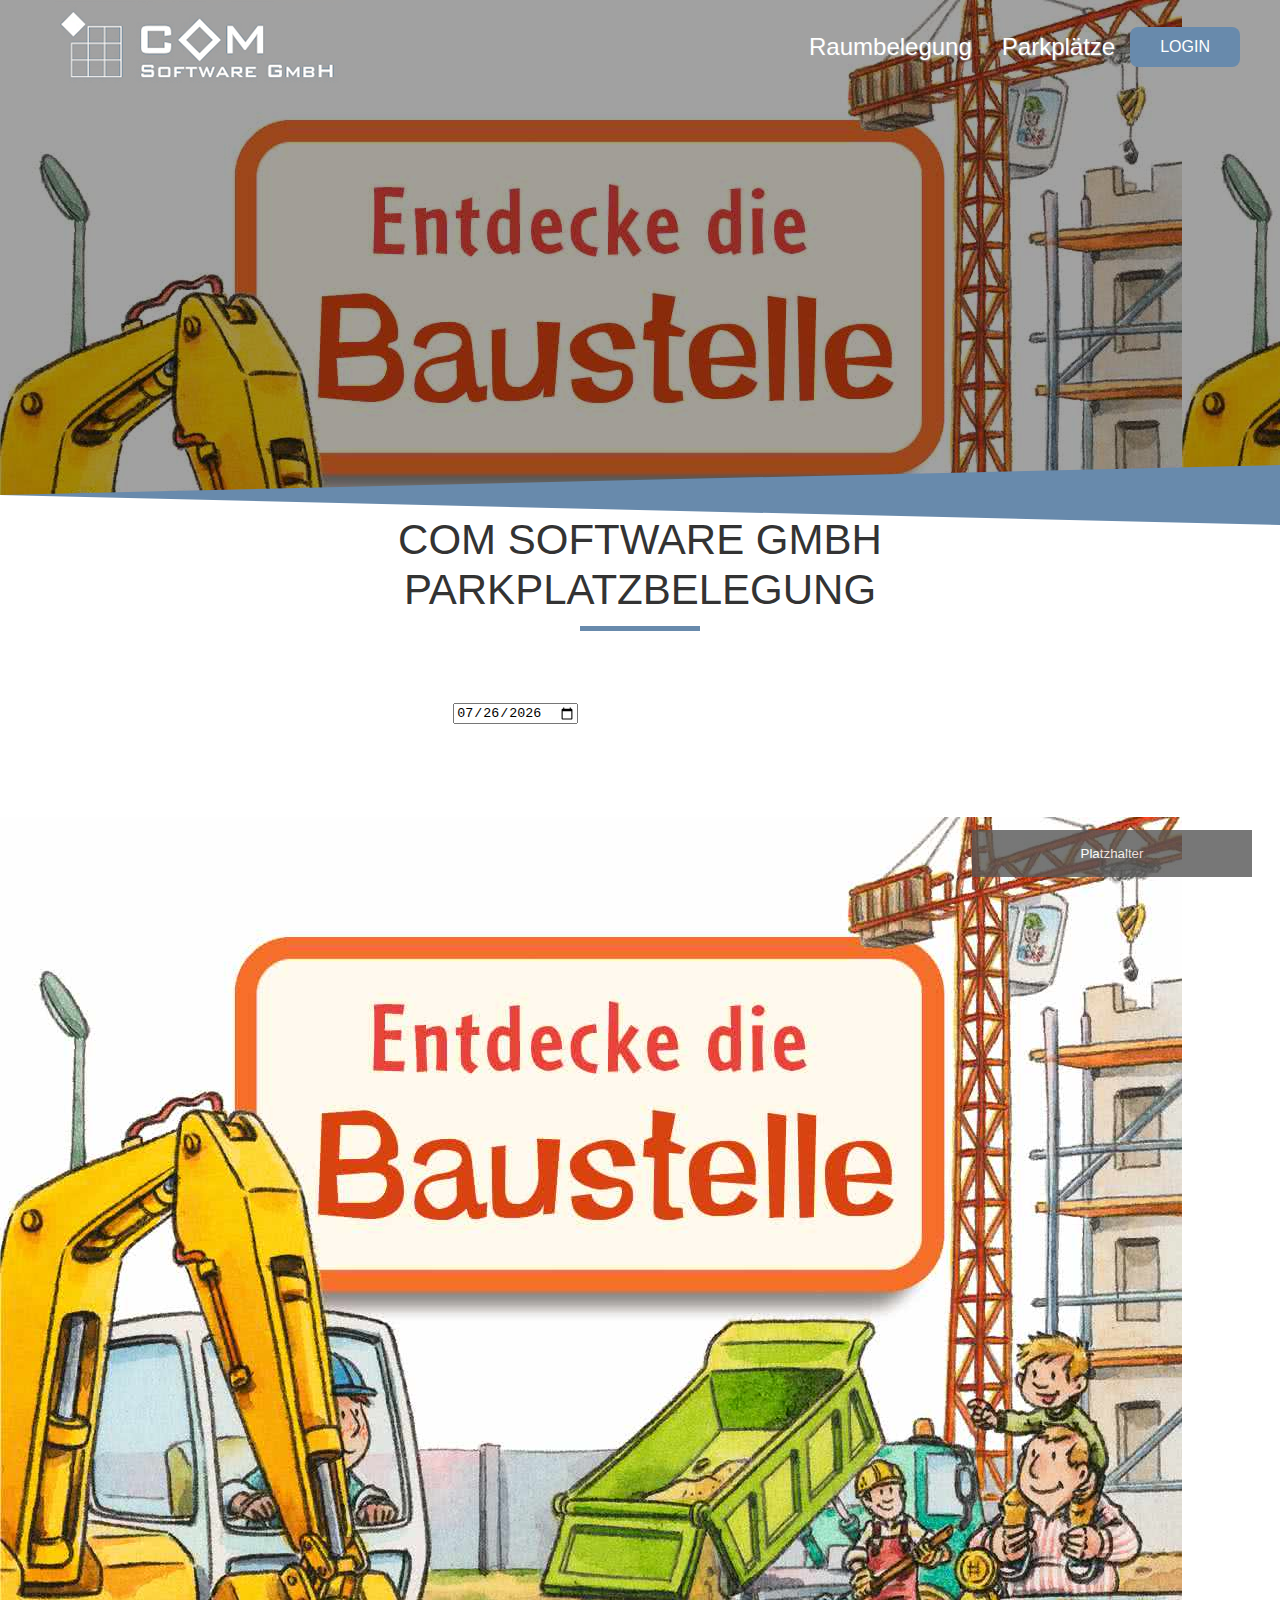
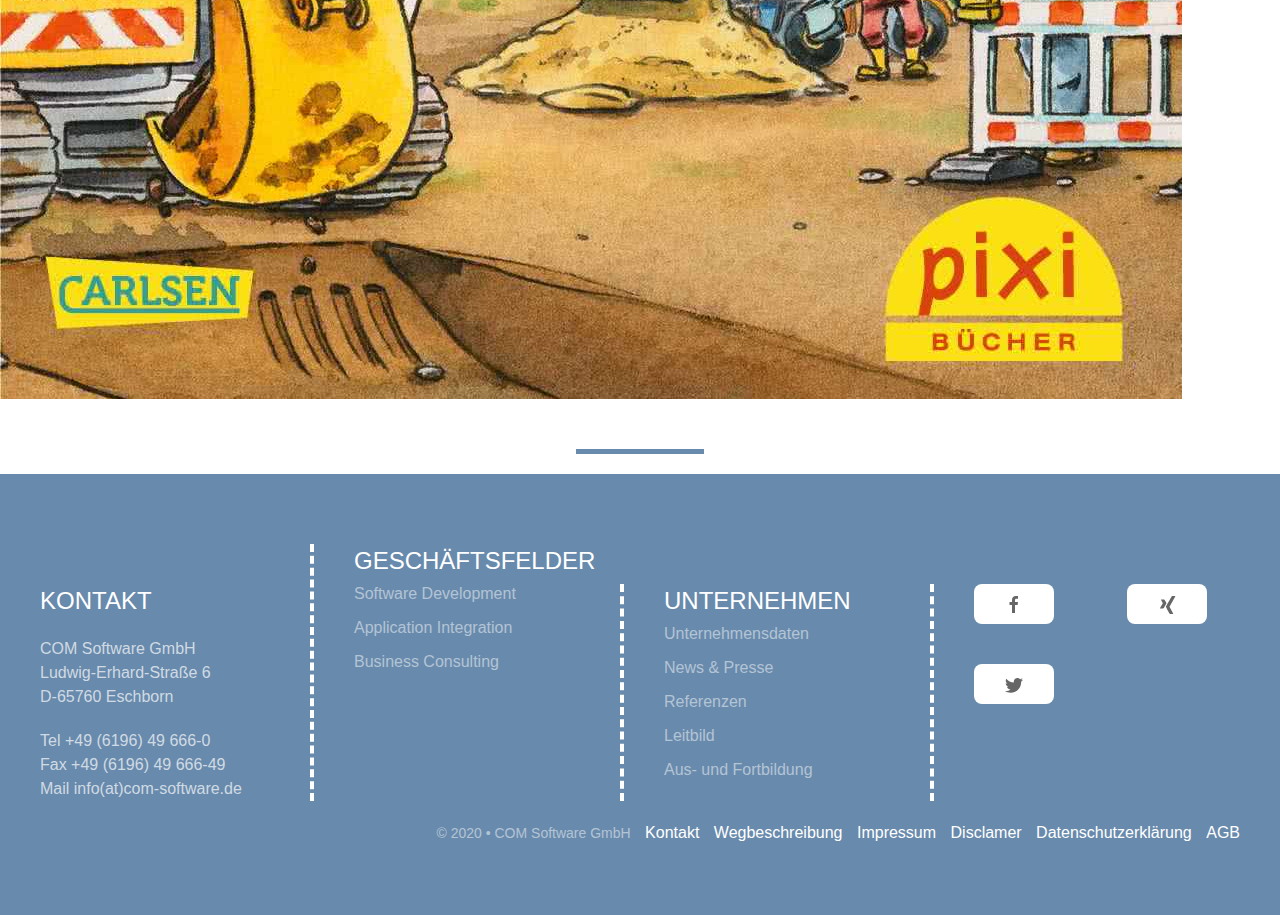
==== html/parkplatz.html @ 4ac0dc61 "Integration parkplatz.html + Baustelle Img" ====
<!doctype html>
<html lang="de">
    <head>

        <meta charset="utf-8">
        <meta http-equiv="content-type" content="text/html; charset=utf-8">
        <meta name="viewport" content="width=device-width, initial-scale=1.0">

        <!--<link rel="canonical" href="https://com-software.de/">-->

        <title>Raumbelegung COM Software</title>
        <link rel="stylesheet" href="../style.css">
        <link rel="stylesheet" href="../style2.css" as="style" onload="this.onload=null;this.rel='stylesheet'">
        <script  defer="" type="text/javascript" src="../javascript.js"> </script>
        <meta name="description" content="Text bei der Google Suche!">  <!--WICHTIG?!-->

        <link rel="preload" as="font" href="../Raumbelegung2.0/templates/fonts/montserrat-v14-latin-700.woff2" type="font/woff2" crossorigin="">
        <link rel="preload" as="font" href="../Raumbelegung2.0/templates/fonts/montserrat-v14-latin-regular.woff2" type="font/woff2" crossorigin="">

        <link rel="icon" type="image/svg+xml" href="favicon.svg" sizes="any">
        <link rel="apple-touch-icon" sizes="180x180" href="/apple-touch-icon.png">
        <link rel="icon" type="image/png" sizes="32x32" href="/favicon-32x32.png">
        <link rel="icon" type="image/png" sizes="16x16" href="/favicon-16x16.png">
        <link rel="manifest" href="/site.webmanifest">
        <link rel="mask-icon" href="/safari-pinned-tab.svg" color="#5bbad5">
        <meta name="msapplication-TileColor" content="#2d89ef">
        <meta name="theme-color" content="#ffffff">


    </head>

    <body>

        <style>header{background-image:url(../img/Baustelle.jpg);
            background-position:49,2% 34,5%
            }
            @media (max-width:992px){
                header{background-image:url(../img/helloquence-5fnmwej4taa-unsplash.2300x0-sp.jpg)}
            }
        </style>


        <header class="uk-background-blend-multiply">
            <div uk-sticky="show-on-up: true; animation: uk-animation-slide-top; sel-target: .uk-navbar-container; cls-active: uk-navbar-sticky; cls-inactive: uk-navbar-transparent uk-dark; top: 200; bottom: #sticky-dropbar" class="uk-sticky" style="">
                <nav id="navbar" class="uk-navbar-container uk-navbar-transparent uk-dark">
                    <div class="uk-container uk-container-expand">
                        <div uk-navbar="boundary-align: true; align: right; dropbar: true; dropbar-anchor: !.uk-navbar-container" class="uk-navbar">
                            <div class="uk-navbar-left">
                                <a href="" class="uk-navbar-item uk-logo">
                                    <img id="logo" src="../img/logo-com-software.png">
                                </a>
                            </div>
                                <div id="mainmenu" class="uk-navbar-right">
                                    <div class="uk-visible@m">
                                        <ul class="uk-navbar-nav">
                                            <li>
                                                <a href="../index.html" class="">Raumbelegung</a>
                                            </li>
                                            <li>
                                                <a href="" class="">Parkplätze</a>
                                            </li>
                                        </ul>
                                    </div>
                                        <a class="uk-button uk-button-primary uk-visible@m" href="https://com-software.de/kontakt/">Login</a>
                                </div>
                        </div>
                    </div>
                </nav>
                    <div class="uk-navbar-dropbar uk-navbar-dropbar-slide" style="height: 0px;"></div>
            </div>
                <div class="uk-sticky-placeholder" style="height: 120px; margin: 0px;" hidden=""></div>
        </header>
            <div id="headerborder"></div>

            <main id="main" class="uk-margin-large-bottom">
                <div class="uk-container uk-container-expand"></div>
                    <div class="uk-container uk-margin-small-top">
                        <h1 id="content-head" class="uk-margin-small-top uk-animation-fade">
                            COM Software GmbH
                            <br>Parkplatzbelegung
                        </h1>
                    </div>
                        <div id="content">
                            <div id="content-body">
                                <div class="uk-margin-top uk-container uk-container-expand">
                                    <div uk-grid="" uk-height-match="" class="uk-grid uk-grid-stack">
                                        <div class="uk-animation-slide-left uk-width-1-1 uk-width-1-3@m uk-first-column">
                                        </div>
                                        <div class="uk-animation-slide-right uk-width-1-1 uk-width-2-3@m uk-grid-margin uk-first-column" style="">
                                            <div class="uk-text-lead">
                                                <p id="Kalender"> 
                                                    <input type="date" name="date" id="date" value="">
                                                </p>
                                            </div>
                                        </div>
                                    </div>
                                </div>
                            </div>
                        </div>
            </main>
            <img src="../img/Baustelle.jpg">
            
            <h1 id="test"></h1> 

            <button class="open-button" onclick="openForm()">Platzhalter</button>

            <div class="form-popup" id="myForm">
                <form action="index.html" class="form-container">
                    <h2>Name eingeben!</h2>
    
                    <label for="name"><b>Name</b></label>
                    <input type="name" placeholder="Name eingeben" name="name" required>
    
                    <button type="submit" class="btn">Reservieren</button>
                    <button type="submit" class="btn cancel" onclick="closeForm()">Abbrechen</button>
                </form>
            </div>

        

        <footer class="uk-section uk-section-primary"><div id="footer" class="uk-container"><div uk-grid="" class="uk-grid uk-grid-stack"><div class="footermenu uk-width-1-2@s uk-width-1-4@m uk-text-center uk-text-left@m uk-first-column"><h3 class="uk-margin-remove">Geschäftsfelder </h3><ul class="uk-nav uk-nav-default"><li><a href="/geschaftsfelder/software-development/">Software Development</a></li><li><a href="/geschaftsfelder/application-integration/">Application Integration</a></li><li><a href="/geschaftsfelder/business-consulting/">Business Consulting</a></li></ul></div><div class="footermenu uk-width-1-2@s uk-width-1-4@m uk-text-center uk-text-left@m uk-grid-margin uk-first-column"><h3 class="uk-margin-remove">Unternehmen </h3><ul class="uk-nav uk-nav-default"><li><a href="/unternehmen/unternehmensdaten/">Unternehmensdaten</a></li><li><a href="/unternehmen/news-presse/">News &amp; Presse</a></li><li><a href="/referenzen/">Referenzen</a></li><li><a href="/unternehmen/leitbild/">Leitbild</a></li><li><a href="/unternehmen/aus-und-fortbildung/">Aus- und Fortbildung</a></li></ul></div><div class="footermenu uk-width-1-2@s uk-width-1-4@m uk-flex-last@m uk-text-center uk-text-left@m uk-grid-margin uk-first-column"><div uk-grid="" class="uk-child-width-1-2 uk-grid"><div class="text-center uk-first-column"><a href="https://www.facebook.com/COMSoftwareGmbH/" class="uk-button uk-button-default"><span uk-icon="icon: facebook" class="uk-icon"><svg width="20" height="20" viewBox="0 0 20 20" xmlns="http://www.w3.org/2000/svg" data-svg="facebook"><path d="M11,10h2.6l0.4-3H11V5.3c0-0.9,0.2-1.5,1.5-1.5H14V1.1c-0.3,0-1-0.1-2.1-0.1C9.6,1,8,2.4,8,5v2H5.5v3H8v8h3V10z"></path></svg></span></a></div><div class="text-center"><a href="https://www.xing.com/companies/comsoftwaregmbh" class="uk-button uk-button-default"><span uk-icon="icon: xing" class="uk-icon"><svg width="20" height="20" viewBox="0 0 20 20" xmlns="http://www.w3.org/2000/svg" data-svg="xing"><path d="M4.4,4.56 C4.24,4.56 4.11,4.61 4.05,4.72 C3.98,4.83 3.99,4.97 4.07,5.12 L5.82,8.16 L5.82,8.17 L3.06,13.04 C2.99,13.18 2.99,13.33 3.06,13.44 C3.12,13.55 3.24,13.62 3.4,13.62 L6,13.62 C6.39,13.62 6.57,13.36 6.71,13.12 C6.71,13.12 9.41,8.35 9.51,8.16 C9.49,8.14 7.72,5.04 7.72,5.04 C7.58,4.81 7.39,4.56 6.99,4.56 L4.4,4.56 L4.4,4.56 Z"></path><path d="M15.3,1 C14.91,1 14.74,1.25 14.6,1.5 C14.6,1.5 9.01,11.42 8.82,11.74 C8.83,11.76 12.51,18.51 12.51,18.51 C12.64,18.74 12.84,19 13.23,19 L15.82,19 C15.98,19 16.1,18.94 16.16,18.83 C16.23,18.72 16.23,18.57 16.16,18.43 L12.5,11.74 L12.5,11.72 L18.25,1.56 C18.32,1.42 18.32,1.27 18.25,1.16 C18.21,1.06 18.08,1 17.93,1 L15.3,1 L15.3,1 Z"></path></svg></span></a></div><div class="text-center uk-grid-margin uk-first-column"><a href="https://twitter.com/COMSoftwareGmbH" class="uk-button uk-button-default"><span uk-icon="icon: twitter" class="uk-icon"><svg width="20" height="20" viewBox="0 0 20 20" xmlns="http://www.w3.org/2000/svg" data-svg="twitter"><path d="M19,4.74 C18.339,5.029 17.626,5.229 16.881,5.32 C17.644,4.86 18.227,4.139 18.503,3.28 C17.79,3.7 17.001,4.009 16.159,4.17 C15.485,3.45 14.526,3 13.464,3 C11.423,3 9.771,4.66 9.771,6.7 C9.771,6.99 9.804,7.269 9.868,7.539 C6.795,7.38 4.076,5.919 2.254,3.679 C1.936,4.219 1.754,4.86 1.754,5.539 C1.754,6.82 2.405,7.95 3.397,8.61 C2.79,8.589 2.22,8.429 1.723,8.149 L1.723,8.189 C1.723,9.978 2.997,11.478 4.686,11.82 C4.376,11.899 4.049,11.939 3.713,11.939 C3.475,11.939 3.245,11.919 3.018,11.88 C3.49,13.349 4.852,14.419 6.469,14.449 C5.205,15.429 3.612,16.019 1.882,16.019 C1.583,16.019 1.29,16.009 1,15.969 C2.635,17.019 4.576,17.629 6.662,17.629 C13.454,17.629 17.17,12 17.17,7.129 C17.17,6.969 17.166,6.809 17.157,6.649 C17.879,6.129 18.504,5.478 19,4.74"></path></svg></span></a></div></div></div><div class="uk-width-1-2@s uk-width-1-4@m uk-flex-first@m uk-text-center uk-text-left@m uk-grid-margin uk-first-column"><h3 class="uk-margin-remove">Kontakt</h3><p>COM Software GmbH<br>Ludwig-Erhard-Straße 6<br>D-65760 Eschborn</p><p>Tel +49 (6196) 49 666-0<br>Fax +49 (6196) 49 666-49<br>Mail info(at)com-software.de</p></div></div><p class="uk-text-center uk-text-right@m"><small class="uk-text-small uk-text-muted">© 2020 • COM Software GmbH</small> <a href="https://com-software.de/kontakt/" class=" uk-margin-small-left">Kontakt</a> <a href="https://com-software.de/wegbeschreibung/" class=" uk-margin-small-left">Wegbeschreibung</a> <a href="https://com-software.de/impressum/" class=" uk-margin-small-left">Impressum</a> <a href="https://com-software.de/unternehmen/disclamer/" class=" uk-margin-small-left">Disclamer</a> <a href="https://com-software.de/unternehmen/datenschutz/" class=" uk-margin-small-left">Datenschutzerklärung</a> <a href="https://com-software.de/unternehmen/agb/" class=" uk-margin-small-left">AGB</a></p></div>

        </footer>


    </body>
</html>
---- style.css ----
/*Pop-Up-Feld*/

{box-sizing: border-box;
}

/* Button used to open the contact form - fixed at the bottom of the page */
.open-button {
	background-color: #555;
	color: white;
	padding: 16px 20px;
	border: none;
	cursor: pointer;
	opacity: 0.8;
	position: fixed;
	bottom: 23px;
	right: 28px;
	width: 280px;
}

/* The popup form - hidden by default */
.form-popup {
	display: none;
	position: fixed;
	bottom: 0;
	right: 15px;
	border: 3px solid #f1f1f1;
	z-index: 9;
}

/* Add styles to the form container */
.form-container {
	max-width: 300px;
	padding: 10px;
	background-color: white;
}

/* Full-width input fields */
.form-container input[type=text], .form-container input[type=name] {
	width: 90%;
	padding: 15px;
	margin: 5px 0 22px 0;
	border:none;
	background: #f1f1f1;
}

/* When the inputs get focus, do something */
.form-container input[type=text]:focus, .form-container input[type=name]:focus {
	background-color: #ddd;
	outline: none;
}

/* Set a style for the submit button */
.form-container .btn {
	background-color: #4CAF50;
	color: white;
	padding: 16px 20px;
	border: none;
	cursor: pointer;
	width: 100%;
	margin-bottom:10px;
	opacity: 0.8;
}

/* Add a red background color to the cancel button */
.form-container .cancel {
	background-color: red;
}

/* Add some hover effects to buttons */
.form-container .btn:hover, .open-button:hover {
	opacity: 1;
}

/*Lageplan Raumplanung*/
tr{
    table-layout: fixed; 
    width: 100%; 
    border-collapse: collapse;
    border: 2px solid black;
    
}

td {
    border: 2px solid black;
}

.links-list a { 
    background-color: rgb(67, 168, 207);
    color: white;
    text-decoration: none;
    padding: .1em 2.2em;
}

.links-list a:hover {
    background-color: rgb(173, 233, 252);
    color: black;
}
---- style2.css ----
html{font-family:-apple-system,BlinkMacSystemFont,"Segoe UI",Roboto,"Helvetica Neue",Arial,"Noto Sans",sans-serif,"Apple Color Emoji","Segoe UI Emoji","Segoe UI Symbol","Noto Color Emoji";font-size:16px;font-weight:normal;line-height:1.5;-webkit-text-size-adjust:100%;background:#fff;color:#666}body{margin:0}a:active,a:hover{outline:none}a,.uk-link{color:#1e87f0;text-decoration:none;cursor:pointer}a:hover,.uk-link:hover,.uk-link-toggle:hover .uk-link,.uk-link-toggle:focus .uk-link{color:#0f6ecd;text-decoration:underline}abbr[title]{text-decoration:underline dotted;-webkit-text-decoration-style:dotted}b,strong{font-weight:bolder}:not(pre)>code,:not(pre)>kbd,:not(pre)>samp{font-family:Consolas,monaco,monospace;font-size:0.875rem;color:#f0506e;white-space:nowrap}em{color:#f0506e}ins{background:#ffd;color:#666;text-decoration:none}mark{background:#ffd;color:#666}q{font-style:italic}small{font-size:80%}sub,sup{font-size:75%;line-height:0;position:relative;vertical-align:baseline}sup{top:-0.5em}sub{bottom:-0.25em}audio,canvas,iframe,img,svg,video{vertical-align:middle}canvas,img,video{max-width:100%;height:auto;box-sizing:border-box}@supports (display:block){svg{max-width:100%;height:auto;box-sizing:border-box}}svg:not(:root){overflow:hidden}img:not([src]){min-width:1px;visibility:hidden}iframe{border:0}p,ul,ol,dl,pre,address,fieldset,figure{margin:0 0 20px 0}*+p,*+ul,*+ol,*+dl,*+pre,*+address,*+fieldset,*+figure{margin-top:20px}h1,.uk-h1,h2,.uk-h2,h3,.uk-h3,h4,.uk-h4,h5,.uk-h5,h6,.uk-h6,.uk-heading-small,.uk-heading-medium,.uk-heading-large,.uk-heading-xlarge,.uk-heading-2xlarge{margin:0 0 20px 0;font-family:-apple-system,BlinkMacSystemFont,"Segoe UI",Roboto,"Helvetica Neue",Arial,"Noto Sans",sans-serif,"Apple Color Emoji","Segoe UI Emoji","Segoe UI Symbol","Noto Color Emoji";font-weight:normal;color:#333;text-transform:none}*+h1,*+.uk-h1,*+h2,*+.uk-h2,*+h3,*+.uk-h3,*+h4,*+.uk-h4,*+h5,*+.uk-h5,*+h6,*+.uk-h6,*+.uk-heading-small,*+.uk-heading-medium,*+.uk-heading-large,*+.uk-heading-xlarge,*+.uk-heading-2xlarge{margin-top:40px}h1,.uk-h1{font-size:2.23125rem;line-height:1.2}h2,.uk-h2{font-size:1.7rem;line-height:1.3}h3,.uk-h3{font-size:1.5rem;line-height:1.4}h4,.uk-h4{font-size:1.25rem;line-height:1.4}h5,.uk-h5{font-size:16px;line-height:1.4}h6,.uk-h6{font-size:0.875rem;line-height:1.4}@media (min-width:960px){h1,.uk-h1{font-size:2.625rem}h2,.uk-h2{font-size:2rem}}ul,ol{padding-left:30px}ul>li>ul,ul>li>ol,ol>li>ol,ol>li>ul{margin:0}dt{font-weight:bold}dd{margin-left:0}hr,.uk-hr{overflow:visible;text-align:inherit;margin:0 0 20px 0;border:0;border-top:1px solid #e5e5e5}*+hr,*+.uk-hr{margin-top:20px}address{font-style:normal}blockquote{margin:0 0 20px 0;font-size:1.25rem;line-height:1.5;font-style:italic}*+blockquote{margin-top:20px}blockquote p:last-of-type{margin-bottom:0}blockquote footer{margin-top:10px;font-size:0.875rem;line-height:1.5}pre{font:0.875rem / 1.5 Consolas,monaco,monospace;color:#666;-moz-tab-size:4;tab-size:4;overflow:auto}pre code{font-family:Consolas,monaco,monospace}::selection{background:#39f;color:#fff;text-shadow:none}details,main{display:block}summary{display:list-item}template{display:none}.uk-breakpoint-s::before{content:"640px"}.uk-breakpoint-m::before{content:"960px"}.uk-breakpoint-l::before{content:"1200px"}.uk-breakpoint-xl::before{content:"1600px"}:root{--uk-breakpoint-s:640px;--uk-breakpoint-m:960px;--uk-breakpoint-l:1200px;--uk-breakpoint-xl:1600px}a.uk-link-muted,.uk-link-muted a{color:#999}a.uk-link-muted:hover,.uk-link-muted a:hover,.uk-link-toggle:hover .uk-link-muted,.uk-link-toggle:focus .uk-link-muted{color:#666}a.uk-link-text,.uk-link-text a{color:inherit}a.uk-link-text:hover,.uk-link-text a:hover,.uk-link-toggle:hover .uk-link-text,.uk-link-toggle:focus .uk-link-text{color:#999}a.uk-link-heading,.uk-link-heading a{color:inherit}a.uk-link-heading:hover,.uk-link-heading a:hover,.uk-link-toggle:hover .uk-link-heading,.uk-link-toggle:focus .uk-link-heading{color:#688AAC;text-decoration:none}a.uk-link-reset,.uk-link-reset a{color:inherit!important;text-decoration:none!important}.uk-link-toggle{color:inherit!important;text-decoration:none!important}.uk-link-toggle:focus{outline:none}.uk-heading-small{font-size:2.6rem;line-height:1.2}.uk-heading-medium{font-size:2.8875rem;line-height:1.1}.uk-heading-large{font-size:3.4rem;line-height:1.1}.uk-heading-xlarge{font-size:4rem;line-height:1}.uk-heading-2xlarge{font-size:6rem;line-height:1}@media (min-width:960px){.uk-heading-small{font-size:3.25rem}.uk-heading-medium{font-size:3.5rem}.uk-heading-large{font-size:4rem}.uk-heading-xlarge{font-size:6rem}.uk-heading-2xlarge{font-size:8rem}}@media (min-width:1200px){.uk-heading-medium{font-size:4rem}.uk-heading-large{font-size:6rem}.uk-heading-xlarge{font-size:8rem}.uk-heading-2xlarge{font-size:11rem}}.uk-heading-divider{padding-bottom:calc(5px + 0.1em);border-bottom:calc(0.2px + 0.05em) solid #e5e5e5}.uk-heading-bullet{position:relative}.uk-heading-bullet::before{content:"";display:inline-block;position:relative;top:calc(-0.1 * 1em);vertical-align:middle;height:calc(4px + 0.7em);margin-right:calc(5px + 0.2em);border-left:calc(5px + 0.1em) solid #e5e5e5}.uk-heading-line{overflow:hidden}.uk-heading-line>*{display:inline-block;position:relative}.uk-heading-line>::before,.uk-heading-line>::after{content:"";position:absolute;top:calc(50% - (calc(0.2px + 0.05em) / 2));width:2000px;border-bottom:calc(0.2px + 0.05em) solid #e5e5e5}.uk-heading-line>::before{right:100%;margin-right:calc(5px + 0.3em)}.uk-heading-line>::after{left:100%;margin-left:calc(5px + 0.3em)}[class*='uk-divider']{border:none;margin-bottom:20px}*+[class*='uk-divider']{margin-top:20px}.uk-divider-icon{position:relative;height:20px;background-image:url("data:image/svg+xml;charset=UTF-8,%3Csvg%20width%3D%2220%22%20height%3D%2220%22%20viewBox%3D%220%200%2020%2020%22%20xmlns%3D%22http%3A%2F%2Fwww.w3.org%2F2000%2Fsvg%22%3E%0A%20%20%20%20%3Ccircle%20fill%3D%22none%22%20stroke%3D%22%23e5e5e5%22%20stroke-width%3D%222%22%20cx%3D%2210%22%20cy%3D%2210%22%20r%3D%227%22%20%2F%3E%0A%3C%2Fsvg%3E%0A");background-repeat:no-repeat;background-position:50% 50%}.uk-divider-icon::before,.uk-divider-icon::after{content:"";position:absolute;top:50%;max-width:calc(50% - (50px / 2));border-bottom:1px solid #e5e5e5}.uk-divider-icon::before{right:calc(50% + (50px / 2));width:100%}.uk-divider-icon::after{left:calc(50% + (50px / 2));width:100%}.uk-divider-small{line-height:0}.uk-divider-small::after{content:"";display:inline-block;width:100px;max-width:100%;border-top:1px solid #e5e5e5;vertical-align:top}.uk-divider-vertical{width:1px;height:100px;margin-left:auto;margin-right:auto;border-left:1px solid #e5e5e5}.uk-list{padding:0;list-style:none}.uk-list>*>:last-child{margin-bottom:0}.uk-list>:nth-child(n+2),.uk-list>*>ul{margin-top:10px}.uk-list-disc>*,.uk-list-circle>*,.uk-list-square>*,.uk-list-decimal>*,.uk-list-hyphen>*{padding-left:30px}.uk-list-decimal{counter-reset:decimal}.uk-list-decimal>*{counter-increment:decimal}[class*='uk-list']>::before{content:'';position:relative;left:-30px;width:30px;height:1.5em;margin-bottom:-1.5em;display:list-item;list-style-position:inside;text-align:right}.uk-list-disc>::before{list-style-type:disc}.uk-list-circle>::before{list-style-type:circle}.uk-list-square>::before{list-style-type:square}.uk-list-decimal>::before{content:counter(decimal,decimal) '\200A.\00A0'}.uk-list-hyphen>::before{content:'–\00A0\00A0'}.uk-list-muted>::before{color:#999!important}.uk-list-emphasis>::before{color:#333!important}.uk-list-primary>::before{color:#688AAC!important}.uk-list-secondary>::before{color:#222!important}.uk-list-bullet>*{padding-left:30px}.uk-list-bullet>::before{content:"";position:relative;left:-30px;width:30px;height:1.5em;margin-bottom:-1.5em;background-image:url("data:image/svg+xml;charset=UTF-8,%3Csvg%20width%3D%226%22%20height%3D%226%22%20viewBox%3D%220%200%206%206%22%20xmlns%3D%22http%3A%2F%2Fwww.w3.org%2F2000%2Fsvg%22%3E%0A%20%20%20%20%3Ccircle%20fill%3D%22%23666%22%20cx%3D%223%22%20cy%3D%223%22%20r%3D%223%22%20%2F%3E%0A%3C%2Fsvg%3E");background-repeat:no-repeat;background-position:50% 50%}.uk-list-divider>:nth-child(n+2){margin-top:10px;padding-top:10px;border-top:1px solid #e5e5e5}.uk-list-striped>*{padding:10px 10px}.uk-list-striped>:nth-of-type(odd){background:#f8f8f8}.uk-list-striped>:nth-child(n+2){margin-top:0}.uk-list-large>:nth-child(n+2),.uk-list-large>*>ul{margin-top:20px}.uk-list-collapse>:nth-child(n+2),.uk-list-collapse>*>ul{margin-top:0}.uk-list-large.uk-list-divider>:nth-child(n+2){margin-top:20px;padding-top:20px}.uk-list-collapse.uk-list-divider>:nth-child(n+2){margin-top:0;padding-top:0}.uk-list-large.uk-list-striped>*{padding:20px 10px}.uk-list-collapse.uk-list-striped>*{padding-top:0;padding-bottom:0}.uk-list-large.uk-list-striped>:nth-child(n+2),.uk-list-collapse.uk-list-striped>:nth-child(n+2){margin-top:0}.uk-description-list>dt{color:#333}.uk-description-list>dt:nth-child(n+2){margin-top:20px}.uk-description-list-divider>dt:nth-child(n+2){margin-top:20px;padding-top:20px;border-top:1px solid #e5e5e5}.uk-table{border-collapse:collapse;border-spacing:0;width:100%;margin-bottom:20px}*+.uk-table{margin-top:20px}.uk-table th{padding:16px 12px;text-align:left;vertical-align:bottom;font-size:16px;font-weight:bold;color:#666}.uk-table td{padding:16px 12px;vertical-align:top}.uk-table td>:last-child{margin-bottom:0}.uk-table tfoot{font-size:0.875rem}.uk-table caption{font-size:0.875rem;text-align:left;color:#999}.uk-table-middle,.uk-table-middle td{vertical-align:middle!important}.uk-table-divider>tr:not(:first-child),.uk-table-divider>:not(:first-child)>tr,.uk-table-divider>:first-child>tr:not(:first-child){border-top:1px solid #e5e5e5}.uk-table-striped>tr:nth-of-type(odd),.uk-table-striped tbody tr:nth-of-type(odd){background:#f8f8f8}.uk-table-hover>tr:hover,.uk-table-hover tbody tr:hover{background:#ffd}.uk-table>tr.uk-active,.uk-table tbody tr.uk-active{background:#ffd}.uk-table-small th,.uk-table-small td{padding:10px 12px}.uk-table-large th,.uk-table-large td{padding:22px 12px}.uk-table-justify th:first-child,.uk-table-justify td:first-child{padding-left:0}.uk-table-justify th:last-child,.uk-table-justify td:last-child{padding-right:0}.uk-table-shrink{width:1px}.uk-table-expand{min-width:150px}.uk-table-link{padding:0!important}.uk-table-link>a{display:block;padding:16px 12px}.uk-table-small .uk-table-link>a{padding:10px 12px}@media (max-width:959px){.uk-table-responsive,.uk-table-responsive tbody,.uk-table-responsive th,.uk-table-responsive td,.uk-table-responsive tr{display:block}.uk-table-responsive thead{display:none}.uk-table-responsive th,.uk-table-responsive td{width:auto!important;max-width:none!important;min-width:0!important;overflow:visible!important;white-space:normal!important}.uk-table-responsive th:not(:first-child):not(.uk-table-link),.uk-table-responsive td:not(:first-child):not(.uk-table-link),.uk-table-responsive .uk-table-link:not(:first-child)>a{padding-top:5px!important}.uk-table-responsive th:not(:last-child):not(.uk-table-link),.uk-table-responsive td:not(:last-child):not(.uk-table-link),.uk-table-responsive .uk-table-link:not(:last-child)>a{padding-bottom:5px!important}.uk-table-justify.uk-table-responsive th,.uk-table-justify.uk-table-responsive td{padding-left:0;padding-right:0}}.uk-icon{margin:0;border:none;border-radius:0;overflow:visible;font:inherit;color:inherit;text-transform:none;padding:0;background-color:transparent;display:inline-block;fill:currentcolor;line-height:0}button.uk-icon:not(:disabled){cursor:pointer}.uk-icon::-moz-focus-inner{border:0;padding:0}.uk-icon:not(.uk-preserve) [fill*='#']:not(.uk-preserve){fill:currentcolor}.uk-icon:not(.uk-preserve) [stroke*='#']:not(.uk-preserve){stroke:currentcolor}.uk-icon>*{transform:translate(0,0)}.uk-icon-image{width:20px;height:20px;background-position:50% 50%;background-repeat:no-repeat;background-size:contain;vertical-align:middle}.uk-icon-link{color:#999}.uk-icon-link:hover,.uk-icon-link:focus{color:#666;outline:none}.uk-icon-link:active,.uk-active>.uk-icon-link{color:#595959}.uk-icon-button{box-sizing:border-box;width:36px;height:36px;border-radius:500px;background:#f8f8f8;color:#999;vertical-align:middle;display:inline-flex;justify-content:center;align-items:center}.uk-icon-button:hover,.uk-icon-button:focus{background-color:#ebebeb;color:#666;outline:none}.uk-icon-button:active,.uk-active>.uk-icon-button{background-color:#dfdfdf;color:#666}.uk-range{box-sizing:border-box;margin:0;vertical-align:middle;max-width:100%;width:100%;-webkit-appearance:none;background:transparent;padding:0}.uk-range:focus{outline:none}.uk-range::-moz-focus-outer{border:none}.uk-range::-ms-track{height:15px;background:transparent;border-color:transparent;color:transparent}.uk-range:not(:disabled)::-webkit-slider-thumb{cursor:pointer}.uk-range:not(:disabled)::-moz-range-thumb{cursor:pointer}.uk-range:not(:disabled)::-ms-thumb{cursor:pointer}.uk-range::-webkit-slider-thumb{-webkit-appearance:none;margin-top:-7px;height:15px;width:15px;border-radius:500px;background:#666}.uk-range::-moz-range-thumb{border:none;height:15px;width:15px;border-radius:500px;background:#666}.uk-range::-ms-thumb{margin-top:0}.uk-range::-ms-thumb{border:none;height:15px;width:15px;border-radius:500px;background:#666}.uk-range::-ms-tooltip{display:none}.uk-range::-webkit-slider-runnable-track{height:3px;background:#ebebeb}.uk-range:focus::-webkit-slider-runnable-track,.uk-range:active::-webkit-slider-runnable-track{background:#d2d2d2}.uk-range::-moz-range-track{height:3px;background:#ebebeb}.uk-range:focus::-moz-range-track{background:#d2d2d2}.uk-range::-ms-fill-lower,.uk-range::-ms-fill-upper{height:3px;background:#ebebeb}.uk-range:focus::-ms-fill-lower,.uk-range:focus::-ms-fill-upper{background:#d2d2d2}.uk-input,.uk-select,.uk-textarea,.uk-radio,.uk-checkbox{box-sizing:border-box;margin:0;border-radius:0;font:inherit}.uk-input{overflow:visible}.uk-select{text-transform:none}.uk-select optgroup{font:inherit;font-weight:bold}.uk-textarea{overflow:auto}.uk-input[type="search"]::-webkit-search-cancel-button,.uk-input[type="search"]::-webkit-search-decoration{-webkit-appearance:none}.uk-input[type="number"]::-webkit-inner-spin-button,.uk-input[type="number"]::-webkit-outer-spin-button{height:auto}.uk-input::-moz-placeholder,.uk-textarea::-moz-placeholder{opacity:1}.uk-radio:not(:disabled),.uk-checkbox:not(:disabled){cursor:pointer}.uk-fieldset{border:none;margin:0;padding:0}.uk-input,.uk-textarea{-webkit-appearance:none}.uk-input,.uk-select,.uk-textarea{max-width:100%;width:100%;border:0 none;padding:0 10px;background:#f8f8f8;color:#666}.uk-input,.uk-select:not([multiple]):not([size]){height:40px;vertical-align:middle;display:inline-block}.uk-input:not(input),.uk-select:not(select){line-height:40px}.uk-select[multiple],.uk-select[size],.uk-textarea{padding-top:4px;padding-bottom:4px;vertical-align:top}.uk-input:focus,.uk-select:focus,.uk-textarea:focus{outline:none;background-color:#f8f8f8;color:#666}.uk-input:disabled,.uk-select:disabled,.uk-textarea:disabled{background-color:#f8f8f8;color:#999}.uk-input::-ms-input-placeholder{color:#999!important}.uk-input::placeholder{color:#999}.uk-textarea::-ms-input-placeholder{color:#999!important}.uk-textarea::placeholder{color:#999}.uk-form-small{font-size:0.875rem}.uk-form-small:not(textarea):not([multiple]):not([size]){height:30px;padding-left:8px;padding-right:8px}.uk-form-small:not(select):not(input):not(textarea){line-height:30px}.uk-form-large{font-size:1.25rem}.uk-form-large:not(textarea):not([multiple]):not([size]){height:55px;padding-left:12px;padding-right:12px}.uk-form-large:not(select):not(input):not(textarea){line-height:55px}.uk-form-danger,.uk-form-danger:focus{color:#f0506e}.uk-form-success,.uk-form-success:focus{color:#32d296}.uk-form-blank{background:none}input.uk-form-width-xsmall{width:50px}select.uk-form-width-xsmall{width:75px}.uk-form-width-small{width:130px}.uk-form-width-medium{width:200px}.uk-form-width-large{width:500px}.uk-select:not([multiple]):not([size]){-webkit-appearance:none;-moz-appearance:none;padding-right:20px;background-image:url("data:image/svg+xml;charset=UTF-8,%3Csvg%20width%3D%2224%22%20height%3D%2216%22%20viewBox%3D%220%200%2024%2016%22%20xmlns%3D%22http%3A%2F%2Fwww.w3.org%2F2000%2Fsvg%22%3E%0A%20%20%20%20%3Cpolygon%20fill%3D%22%23666%22%20points%3D%2212%201%209%206%2015%206%22%20%2F%3E%0A%20%20%20%20%3Cpolygon%20fill%3D%22%23666%22%20points%3D%2212%2013%209%208%2015%208%22%20%2F%3E%0A%3C%2Fsvg%3E%0A");background-repeat:no-repeat;background-position:100% 50%}.uk-select:not([multiple]):not([size])::-ms-expand{display:none}.uk-select:not([multiple]):not([size]) option{color:#444}.uk-select:not([multiple]):not([size]):disabled{background-image:url("data:image/svg+xml;charset=UTF-8,%3Csvg%20width%3D%2224%22%20height%3D%2216%22%20viewBox%3D%220%200%2024%2016%22%20xmlns%3D%22http%3A%2F%2Fwww.w3.org%2F2000%2Fsvg%22%3E%0A%20%20%20%20%3Cpolygon%20fill%3D%22%23999%22%20points%3D%2212%201%209%206%2015%206%22%20%2F%3E%0A%20%20%20%20%3Cpolygon%20fill%3D%22%23999%22%20points%3D%2212%2013%209%208%2015%208%22%20%2F%3E%0A%3C%2Fsvg%3E%0A")}.uk-input[list]{padding-right:20px;background-repeat:no-repeat;background-position:100% 50%}.uk-input[list]:hover,.uk-input[list]:focus{background-image:url("data:image/svg+xml;charset=UTF-8,%3Csvg%20width%3D%2224%22%20height%3D%2216%22%20viewBox%3D%220%200%2024%2016%22%20xmlns%3D%22http%3A%2F%2Fwww.w3.org%2F2000%2Fsvg%22%3E%0A%20%20%20%20%3Cpolygon%20fill%3D%22%23666%22%20points%3D%2212%2012%208%206%2016%206%22%20%2F%3E%0A%3C%2Fsvg%3E%0A")}.uk-input[list]::-webkit-calendar-picker-indicator{display:none}.uk-radio,.uk-checkbox{display:inline-block;height:16px;width:16px;overflow:hidden;margin-top:-4px;vertical-align:middle;-webkit-appearance:none;-moz-appearance:none;background-color:#ebebeb;background-repeat:no-repeat;background-position:50% 50%}.uk-radio{border-radius:50%}.uk-radio:focus,.uk-checkbox:focus{outline:none}.uk-radio:checked,.uk-checkbox:checked,.uk-checkbox:indeterminate{background-color:#688AAC}.uk-radio:checked:focus,.uk-checkbox:checked:focus,.uk-checkbox:indeterminate:focus{background-color:#507191}.uk-radio:checked{background-image:url("data:image/svg+xml;charset=UTF-8,%3Csvg%20width%3D%2216%22%20height%3D%2216%22%20viewBox%3D%220%200%2016%2016%22%20xmlns%3D%22http%3A%2F%2Fwww.w3.org%2F2000%2Fsvg%22%3E%0A%20%20%20%20%3Ccircle%20fill%3D%22white%22%20cx%3D%228%22%20cy%3D%228%22%20r%3D%222%22%20%2F%3E%0A%3C%2Fsvg%3E")}.uk-checkbox:checked{background-image:url("data:image/svg+xml;charset=UTF-8,%3Csvg%20width%3D%2214%22%20height%3D%2211%22%20viewBox%3D%220%200%2014%2011%22%20xmlns%3D%22http%3A%2F%2Fwww.w3.org%2F2000%2Fsvg%22%3E%0A%20%20%20%20%3Cpolygon%20fill%3D%22white%22%20points%3D%2212%201%205%207.5%202%205%201%205.5%205%2010%2013%201.5%22%20%2F%3E%0A%3C%2Fsvg%3E%0A")}.uk-checkbox:indeterminate{background-image:url("data:image/svg+xml;charset=UTF-8,%3Csvg%20width%3D%2216%22%20height%3D%2216%22%20viewBox%3D%220%200%2016%2016%22%20xmlns%3D%22http%3A%2F%2Fwww.w3.org%2F2000%2Fsvg%22%3E%0A%20%20%20%20%3Crect%20fill%3D%22white%22%20x%3D%223%22%20y%3D%228%22%20width%3D%2210%22%20height%3D%221%22%20%2F%3E%0A%3C%2Fsvg%3E")}.uk-radio:disabled,.uk-checkbox:disabled{background-color:#f8f8f8}.uk-radio:disabled:checked{background-image:url("data:image/svg+xml;charset=UTF-8,%3Csvg%20width%3D%2216%22%20height%3D%2216%22%20viewBox%3D%220%200%2016%2016%22%20xmlns%3D%22http%3A%2F%2Fwww.w3.org%2F2000%2Fsvg%22%3E%0A%20%20%20%20%3Ccircle%20fill%3D%22%23999%22%20cx%3D%228%22%20cy%3D%228%22%20r%3D%222%22%20%2F%3E%0A%3C%2Fsvg%3E")}.uk-checkbox:disabled:checked{background-image:url("data:image/svg+xml;charset=UTF-8,%3Csvg%20width%3D%2214%22%20height%3D%2211%22%20viewBox%3D%220%200%2014%2011%22%20xmlns%3D%22http%3A%2F%2Fwww.w3.org%2F2000%2Fsvg%22%3E%0A%20%20%20%20%3Cpolygon%20fill%3D%22%23999%22%20points%3D%2212%201%205%207.5%202%205%201%205.5%205%2010%2013%201.5%22%20%2F%3E%0A%3C%2Fsvg%3E%0A")}.uk-checkbox:disabled:indeterminate{background-image:url("data:image/svg+xml;charset=UTF-8,%3Csvg%20width%3D%2216%22%20height%3D%2216%22%20viewBox%3D%220%200%2016%2016%22%20xmlns%3D%22http%3A%2F%2Fwww.w3.org%2F2000%2Fsvg%22%3E%0A%20%20%20%20%3Crect%20fill%3D%22%23999%22%20x%3D%223%22%20y%3D%228%22%20width%3D%2210%22%20height%3D%221%22%20%2F%3E%0A%3C%2Fsvg%3E")}.uk-legend{width:100%;color:inherit;padding:0;font-size:1.5rem;line-height:1.4}.uk-form-custom{display:inline-block;position:relative;max-width:100%;vertical-align:middle}.uk-form-custom select,.uk-form-custom input[type="file"]{position:absolute;top:0;z-index:1;width:100%;height:100%;left:0;-webkit-appearance:none;opacity:0;cursor:pointer}.uk-form-custom input[type="file"]{font-size:500px;overflow:hidden}.uk-form-stacked .uk-form-label{display:block;margin-bottom:10px}@media (max-width:959px){.uk-form-horizontal .uk-form-label{display:block;margin-bottom:10px}}@media (min-width:960px){.uk-form-horizontal .uk-form-label{width:200px;margin-top:7px;float:left}.uk-form-horizontal .uk-form-controls{margin-left:215px}.uk-form-horizontal .uk-form-controls-text{padding-top:7px}}.uk-form-icon{position:absolute;top:0;bottom:0;left:0;width:40px;display:inline-flex;justify-content:center;align-items:center;color:#999}.uk-form-icon:hover{color:#666}.uk-form-icon:not(a):not(button):not(input){pointer-events:none}.uk-form-icon:not(.uk-form-icon-flip)~.uk-input{padding-left:40px!important}.uk-form-icon-flip{right:0;left:auto}.uk-form-icon-flip~.uk-input{padding-right:40px!important}.uk-button{margin:0;border:none;overflow:visible;font:inherit;color:inherit;text-transform:none;-webkit-appearance:none;border-radius:0;display:inline-block;box-sizing:border-box;padding:0 30px;vertical-align:middle;font-size:16px;line-height:40px;text-align:center;text-decoration:none}.uk-button:not(:disabled){cursor:pointer}.uk-button::-moz-focus-inner{border:0;padding:0}.uk-button:hover{text-decoration:none}.uk-button:focus{outline:none}.uk-button-default{background-color:#f8f8f8;color:#333}.uk-button-default:hover,.uk-button-default:focus{background-color:#ebebeb;color:#333}.uk-button-default:active,.uk-button-default.uk-active{background-color:#dfdfdf;color:#333}.uk-button-primary{background-color:#688AAC;color:#fff}.uk-button-primary:hover,.uk-button-primary:focus{background-color:#597da2;color:#fff}.uk-button-primary:active,.uk-button-primary.uk-active{background-color:#507191;color:#fff}.uk-button-secondary{background-color:#222;color:#fff}.uk-button-secondary:hover,.uk-button-secondary:focus{background-color:#151515;color:#fff}.uk-button-secondary:active,.uk-button-secondary.uk-active{background-color:#090909;color:#fff}.uk-button-danger{background-color:#f0506e;color:#fff}.uk-button-danger:hover,.uk-button-danger:focus{background-color:#ee395b;color:#fff}.uk-button-danger:active,.uk-button-danger.uk-active{background-color:#ec2147;color:#fff}.uk-button-default:disabled,.uk-button-primary:disabled,.uk-button-secondary:disabled,.uk-button-danger:disabled{background-color:#f8f8f8;color:#999}.uk-button-small{padding:0 15px;line-height:30px;font-size:0.875rem}.uk-button-large{padding:0 40px;line-height:55px;font-size:1.25rem}.uk-button-text{padding:0;line-height:1.5;background:none;color:#999}.uk-button-text:hover,.uk-button-text:focus{color:#666}.uk-button-text:disabled{color:#999}.uk-button-link{padding:0;line-height:1.5;background:none;color:#1e87f0}.uk-button-link:hover,.uk-button-link:focus{color:#0f6ecd;text-decoration:underline}.uk-button-link:disabled{color:#999;text-decoration:none}.uk-button-group{display:inline-flex;vertical-align:middle;position:relative}.uk-progress{vertical-align:baseline;-webkit-appearance:none;-moz-appearance:none;display:block;width:100%;border:0;background-color:#f8f8f8;margin-bottom:20px;height:15px}*+.uk-progress{margin-top:20px}.uk-progress:indeterminate{color:transparent}.uk-progress::-webkit-progress-bar{background-color:#f8f8f8}.uk-progress:indeterminate::-moz-progress-bar{width:0}.uk-progress::-webkit-progress-value{background-color:#688AAC;transition:width 0.6s ease}.uk-progress::-moz-progress-bar{background-color:#688AAC}.uk-progress::-ms-fill{background-color:#688AAC;transition:width 0.6s ease;border:0}.uk-section{display:flow-root;box-sizing:border-box;padding-top:40px;padding-bottom:40px}@media (min-width:960px){.uk-section{padding-top:70px;padding-bottom:70px}}.uk-section>:last-child{margin-bottom:0}.uk-section-xsmall{padding-top:20px;padding-bottom:20px}.uk-section-small{padding-top:40px;padding-bottom:40px}.uk-section-large{padding-top:70px;padding-bottom:70px}@media (min-width:960px){.uk-section-large{padding-top:140px;padding-bottom:140px}}.uk-section-xlarge{padding-top:140px;padding-bottom:140px}@media (min-width:960px){.uk-section-xlarge{padding-top:210px;padding-bottom:210px}}.uk-section-default{background:#fff}.uk-section-muted{background:#f8f8f8}.uk-section-primary{background:#688AAC}.uk-section-secondary{background:#222}.uk-container{display:flow-root;box-sizing:content-box;max-width:1200px;margin-left:auto;margin-right:auto;padding-left:15px;padding-right:15px}@media (min-width:640px){.uk-container{padding-left:30px;padding-right:30px}}@media (min-width:960px){.uk-container{padding-left:40px;padding-right:40px}}.uk-container>:last-child{margin-bottom:0}.uk-container .uk-container{padding-left:0;padding-right:0}.uk-container-xsmall{max-width:750px}.uk-container-small{max-width:900px}.uk-container-large{max-width:1400px}.uk-container-xlarge{max-width:1600px}.uk-container-expand{max-width:none}.uk-container-expand-left{margin-left:0}.uk-container-expand-right{margin-right:0}@media (min-width:640px){.uk-container-expand-left.uk-container-xsmall,.uk-container-expand-right.uk-container-xsmall{max-width:calc(50% + (750px / 2) - 30px)}.uk-container-expand-left.uk-container-small,.uk-container-expand-right.uk-container-small{max-width:calc(50% + (900px / 2) - 30px)}}@media (min-width:960px){.uk-container-expand-left,.uk-container-expand-right{max-width:calc(50% + (1200px / 2) - 40px)}.uk-container-expand-left.uk-container-xsmall,.uk-container-expand-right.uk-container-xsmall{max-width:calc(50% + (750px / 2) - 40px)}.uk-container-expand-left.uk-container-small,.uk-container-expand-right.uk-container-small{max-width:calc(50% + (900px / 2) - 40px)}.uk-container-expand-left.uk-container-large,.uk-container-expand-right.uk-container-large{max-width:calc(50% + (1400px / 2) - 40px)}.uk-container-expand-left.uk-container-xlarge,.uk-container-expand-right.uk-container-xlarge{max-width:calc(50% + (1600px / 2) - 40px)}}.uk-container-item-padding-remove-left,.uk-container-item-padding-remove-right{width:calc(100% + 15px)}.uk-container-item-padding-remove-left{margin-left:-15px}.uk-container-item-padding-remove-right{margin-right:-15px}@media (min-width:640px){.uk-container-item-padding-remove-left,.uk-container-item-padding-remove-right{width:calc(100% + 30px)}.uk-container-item-padding-remove-left{margin-left:-30px}.uk-container-item-padding-remove-right{margin-right:-30px}}@media (min-width:960px){.uk-container-item-padding-remove-left,.uk-container-item-padding-remove-right{width:calc(100% + 40px)}.uk-container-item-padding-remove-left{margin-left:-40px}.uk-container-item-padding-remove-right{margin-right:-40px}}.uk-tile{display:flow-root;position:relative;box-sizing:border-box;padding-left:15px;padding-right:15px;padding-top:40px;padding-bottom:40px}@media (min-width:640px){.uk-tile{padding-left:30px;padding-right:30px}}@media (min-width:960px){.uk-tile{padding-left:40px;padding-right:40px;padding-top:70px;padding-bottom:70px}}.uk-tile>:last-child{margin-bottom:0}.uk-tile-xsmall{padding-top:20px;padding-bottom:20px}.uk-tile-small{padding-top:40px;padding-bottom:40px}.uk-tile-large{padding-top:70px;padding-bottom:70px}@media (min-width:960px){.uk-tile-large{padding-top:140px;padding-bottom:140px}}.uk-tile-xlarge{padding-top:140px;padding-bottom:140px}@media (min-width:960px){.uk-tile-xlarge{padding-top:210px;padding-bottom:210px}}.uk-tile-default{background:#fff}.uk-tile-muted{background:#f8f8f8}.uk-tile-primary{background:#688AAC}.uk-tile-secondary{background:#222}.uk-card{position:relative;box-sizing:border-box}.uk-card-body{display:flow-root;padding:30px 30px}.uk-card-header{display:flow-root;padding:15px 30px}.uk-card-footer{display:flow-root;padding:15px 30px}@media (min-width:1200px){.uk-card-body{padding:40px 40px}.uk-card-header{padding:20px 40px}.uk-card-footer{padding:20px 40px}}.uk-card-body>:last-child,.uk-card-header>:last-child,.uk-card-footer>:last-child{margin-bottom:0}.uk-card-title{font-size:1.5rem;line-height:1.4}.uk-card-badge{position:absolute;top:30px;right:30px;z-index:1}.uk-card-badge:first-child+*{margin-top:0}.uk-card-hover:not(.uk-card-default):not(.uk-card-primary):not(.uk-card-secondary):hover{background:#f8f8f8}.uk-card-default{background:#f8f8f8;color:#666}.uk-card-default .uk-card-title{color:#333}.uk-card-default.uk-card-hover:hover{background-color:#ebebeb}.uk-card-primary{background:#688AAC;color:#fff}.uk-card-primary .uk-card-title{color:#fff}.uk-card-primary.uk-card-hover:hover{background-color:#597da2}.uk-card-secondary{background:#222;color:#fff}.uk-card-secondary .uk-card-title{color:#fff}.uk-card-secondary.uk-card-hover:hover{background-color:#151515}.uk-card-small.uk-card-body,.uk-card-small .uk-card-body{padding:20px 20px}.uk-card-small .uk-card-header{padding:13px 20px}.uk-card-small .uk-card-footer{padding:13px 20px}@media (min-width:1200px){.uk-card-large.uk-card-body,.uk-card-large .uk-card-body{padding:70px 70px}.uk-card-large .uk-card-header{padding:35px 70px}.uk-card-large .uk-card-footer{padding:35px 70px}}.uk-close{color:#999}.uk-close:hover,.uk-close:focus{color:#666;outline:none}.uk-spinner>*{animation:uk-spinner-rotate 1.4s linear infinite}@keyframes uk-spinner-rotate{0%{transform:rotate(0deg)}100%{transform:rotate(270deg)}}.uk-spinner>*>*{stroke-dasharray:88px;stroke-dashoffset:0;transform-origin:center;animation:uk-spinner-dash 1.4s ease-in-out infinite;stroke-width:1;stroke-linecap:round}@keyframes uk-spinner-dash{0%{stroke-dashoffset:88px}50%{stroke-dashoffset:22px;transform:rotate(135deg)}100%{stroke-dashoffset:88px;transform:rotate(450deg)}}.uk-totop{padding:5px;color:#999}.uk-totop:hover,.uk-totop:focus{color:#666;outline:none}.uk-totop:active{color:#333}.uk-marker{padding:5px;background:#222;color:#fff}.uk-marker:hover,.uk-marker:focus{color:#fff;outline:none}.uk-alert{position:relative;margin-bottom:20px;padding:15px 29px 15px 15px;background:#f8f8f8;color:#666}*+.uk-alert{margin-top:20px}.uk-alert>:last-child{margin-bottom:0}.uk-alert-close{position:absolute;top:20px;right:15px}.uk-alert-close:first-child+*{margin-top:0}.uk-alert-primary{background:#e6ecf1;color:#688AAC}.uk-alert-success{background:#edfbf6;color:#32d296}.uk-alert-warning{background:#fff6ef;color:#faa05a}.uk-alert-danger{background:#fef4f6;color:#f0506e}.uk-placeholder{margin-bottom:20px;padding:30px 30px;background:#f8f8f8}*+.uk-placeholder{margin-top:20px}.uk-placeholder>:last-child{margin-bottom:0}.uk-badge{box-sizing:border-box;min-width:22px;height:22px;padding:0 5px;border-radius:500px;vertical-align:middle;background:#688AAC;color:#fff;font-size:0.875rem;display:inline-flex;justify-content:center;align-items:center}.uk-badge:hover,.uk-badge:focus{color:#fff;text-decoration:none;outline:none}.uk-label{display:inline-block;padding:0 10px;background:#688AAC;line-height:1.5;font-size:0.875rem;color:#fff;vertical-align:middle;white-space:nowrap}.uk-label-success{background-color:#32d296;color:#fff}.uk-label-warning{background-color:#faa05a;color:#fff}.uk-label-danger{background-color:#f0506e;color:#fff}.uk-overlay{padding:30px 30px}.uk-overlay>:last-child{margin-bottom:0}.uk-overlay-default{background:rgba(255,255,255,0.8)}.uk-overlay-primary{background:rgba(34,34,34,0.8)}.uk-article{display:flow-root}.uk-article>:last-child{margin-bottom:0}.uk-article+.uk-article{margin-top:70px}.uk-article-title{font-size:2.23125rem;line-height:1.2}@media (min-width:960px){.uk-article-title{font-size:2.625rem}}.uk-article-meta{font-size:0.875rem;line-height:1.4;color:#999}.uk-comment-body{display:flow-root;overflow-wrap:break-word;word-wrap:break-word}.uk-comment-header{display:flow-root;margin-bottom:20px}.uk-comment-body>:last-child,.uk-comment-header>:last-child{margin-bottom:0}.uk-comment-title{font-size:1.25rem;line-height:1.4}.uk-comment-meta{font-size:0.875rem;line-height:1.4;color:#999}.uk-comment-list{padding:0;list-style:none}.uk-comment-list>:nth-child(n+2){margin-top:70px}.uk-comment-list .uk-comment~ul{margin:70px 0 0 0;padding-left:30px;list-style:none}@media (min-width:960px){.uk-comment-list .uk-comment~ul{padding-left:100px}}.uk-comment-list .uk-comment~ul>:nth-child(n+2){margin-top:70px}.uk-search{display:inline-block;position:relative;max-width:100%;margin:0}.uk-search-input::-webkit-search-cancel-button,.uk-search-input::-webkit-search-decoration{-webkit-appearance:none}.uk-search-input::-moz-placeholder{opacity:1}.uk-search-input{box-sizing:border-box;margin:0;border-radius:0;font:inherit;overflow:visible;-webkit-appearance:none;vertical-align:middle;width:100%;border:none;color:#666}.uk-search-input:focus{outline:none}.uk-search-input:-ms-input-placeholder{color:#999!important}.uk-search-input::placeholder{color:#999}.uk-search-icon:focus{outline:none}.uk-search .uk-search-icon{position:absolute;top:0;bottom:0;left:0;display:inline-flex;justify-content:center;align-items:center;color:#999}.uk-search .uk-search-icon:hover{color:#999}.uk-search .uk-search-icon:not(a):not(button):not(input){pointer-events:none}.uk-search .uk-search-icon-flip{right:0;left:auto}.uk-search-default{width:180px}.uk-search-default .uk-search-input{height:40px;padding-left:6px;padding-right:6px;background:#f8f8f8}.uk-search-default .uk-search-input:focus{background-color:#f8f8f8}.uk-search-default .uk-search-icon{width:40px}.uk-search-default .uk-search-icon:not(.uk-search-icon-flip)~.uk-search-input{padding-left:40px}.uk-search-default .uk-search-icon-flip~.uk-search-input{padding-right:40px}.uk-search-navbar{width:400px}.uk-search-navbar .uk-search-input{height:40px;background:transparent;font-size:1.5rem}.uk-search-navbar .uk-search-icon{width:40px}.uk-search-navbar .uk-search-icon:not(.uk-search-icon-flip)~.uk-search-input{padding-left:40px}.uk-search-navbar .uk-search-icon-flip~.uk-search-input{padding-right:40px}.uk-search-large{width:500px}.uk-search-large .uk-search-input{height:80px;background:transparent;font-size:2.625rem}.uk-search-large .uk-search-icon{width:80px}.uk-search-large .uk-search-icon:not(.uk-search-icon-flip)~.uk-search-input{padding-left:80px}.uk-search-large .uk-search-icon-flip~.uk-search-input{padding-right:80px}.uk-search-toggle{color:#999}.uk-search-toggle:hover,.uk-search-toggle:focus{color:#666}.uk-accordion{padding:0;list-style:none}.uk-accordion>:nth-child(n+2){margin-top:20px}.uk-accordion-title{display:block;font-size:1.25rem;line-height:1.4;color:#333}.uk-accordion-title:hover,.uk-accordion-title:focus{color:#666;text-decoration:none;outline:none}.uk-accordion-content{display:flow-root;margin-top:20px}.uk-accordion-content>:last-child{margin-bottom:0}.uk-drop{display:none;position:absolute;z-index:1020;box-sizing:border-box;width:300px}.uk-drop.uk-open{display:block}[class*='uk-drop-top']{margin-top:-20px}[class*='uk-drop-bottom']{margin-top:20px}[class*='uk-drop-left']{margin-left:-20px}[class*='uk-drop-right']{margin-left:20px}.uk-drop-stack .uk-drop-grid>*{width:100%!important}.uk-dropdown{display:none;position:absolute;z-index:1020;box-sizing:border-box;min-width:200px;padding:15px;background:#f8f8f8;color:#666}.uk-dropdown.uk-open{display:block}.uk-dropdown-nav{white-space:nowrap}.uk-dropdown-nav>li>a{color:#999}.uk-dropdown-nav>li>a:hover,.uk-dropdown-nav>li>a:focus,.uk-dropdown-nav>li.uk-active>a{color:#666}.uk-dropdown-nav .uk-nav-header{color:#333}.uk-dropdown-nav .uk-nav-divider{border-top:1px solid #e5e5e5}.uk-dropdown-nav .uk-nav-sub a{color:#999}.uk-dropdown-nav .uk-nav-sub a:hover,.uk-dropdown-nav .uk-nav-sub a:focus,.uk-dropdown-nav .uk-nav-sub li.uk-active>a{color:#666}[class*='uk-dropdown-top']{margin-top:-10px}[class*='uk-dropdown-bottom']{margin-top:10px}[class*='uk-dropdown-left']{margin-left:-10px}[class*='uk-dropdown-right']{margin-left:10px}.uk-dropdown-stack .uk-dropdown-grid>*{width:100%!important}.uk-modal{display:none;position:fixed;top:0;right:0;bottom:0;left:0;z-index:1010;overflow-y:auto;-webkit-overflow-scrolling:touch;padding:15px 15px;background:rgba(0,0,0,0.6);opacity:0;transition:opacity 0.15s linear}@media (min-width:640px){.uk-modal{padding:50px 30px}}@media (min-width:960px){.uk-modal{padding-left:40px;padding-right:40px}}.uk-modal.uk-open{opacity:1}.uk-modal-page{overflow:hidden}.uk-modal-dialog{position:relative;box-sizing:border-box;margin:0 auto;width:600px;max-width:calc(100% - 0.01px)!important;background:#fff;opacity:0;transform:translateY(-100px);transition:0.3s linear;transition-property:opacity,transform}.uk-open>.uk-modal-dialog{opacity:1;transform:translateY(0)}.uk-modal-container .uk-modal-dialog{width:1200px}.uk-modal-full{padding:0;background:none}.uk-modal-full .uk-modal-dialog{margin:0;width:100%;max-width:100%;transform:translateY(0)}.uk-modal-body{display:flow-root;padding:30px 30px}.uk-modal-header{display:flow-root;padding:15px 30px;background:#f8f8f8}.uk-modal-footer{display:flow-root;padding:15px 30px;background:#f8f8f8}.uk-modal-body>:last-child,.uk-modal-header>:last-child,.uk-modal-footer>:last-child{margin-bottom:0}.uk-modal-title{font-size:2rem;line-height:1.3}[class*='uk-modal-close-']{position:absolute;z-index:1010;top:10px;right:10px;padding:5px}[class*='uk-modal-close-']:first-child+*{margin-top:0}.uk-modal-close-outside{top:0;right:-5px;transform:translate(0,-100%);color:white}.uk-modal-close-outside:hover{color:#fff}@media (min-width:960px){.uk-modal-close-outside{right:0;transform:translate(100%,-100%)}}.uk-lightbox{display:none;position:fixed;top:0;right:0;bottom:0;left:0;z-index:1010;background:#000;opacity:0;transition:opacity 0.15s linear;touch-action:pinch-zoom}.uk-lightbox.uk-open{display:block;opacity:1}.uk-lightbox-page{overflow:hidden}.uk-lightbox-items>*{position:absolute;top:0;right:0;bottom:0;left:0;display:none;justify-content:center;align-items:center;color:rgba(255,255,255,0.7);will-change:transform,opacity}.uk-lightbox-items>*>*{max-width:100vw;max-height:100vh}.uk-lightbox-items>:focus{outline:none}.uk-lightbox-items>*>:not(iframe){width:auto;height:auto}.uk-lightbox-items>.uk-active{display:flex}.uk-lightbox-toolbar{padding:10px 10px;background:rgba(0,0,0,0.3);color:rgba(255,255,255,0.7)}.uk-lightbox-toolbar>*{color:rgba(255,255,255,0.7)}.uk-lightbox-toolbar-icon{padding:5px;color:rgba(255,255,255,0.7)}.uk-lightbox-toolbar-icon:hover{color:#fff}.uk-lightbox-button{box-sizing:border-box;width:50px;height:50px;background:rgba(0,0,0,0.3);color:rgba(255,255,255,0.7);display:inline-flex;justify-content:center;align-items:center}.uk-lightbox-button:hover{color:#fff}.uk-lightbox-caption:empty{display:none}.uk-lightbox-iframe{width:80%;height:80%}.uk-slideshow{-webkit-tap-highlight-color:transparent}.uk-slideshow-items{position:relative;z-index:0;margin:0;padding:0;list-style:none;overflow:hidden;-webkit-touch-callout:none}.uk-slideshow-items>*{position:absolute;top:0;left:0;right:0;bottom:0;overflow:hidden;will-change:transform,opacity;touch-action:pan-y}.uk-slideshow-items>:focus{outline:none}.uk-slideshow-items>:not(.uk-active){display:none}.uk-slider{-webkit-tap-highlight-color:transparent}.uk-slider-container{overflow:hidden}.uk-slider-items{will-change:transform;position:relative}.uk-slider-items:not(.uk-grid){display:flex;margin:0;padding:0;list-style:none;-webkit-touch-callout:none}.uk-slider-items.uk-grid{flex-wrap:nowrap}.uk-slider-items>*{flex:none;position:relative;touch-action:pan-y}.uk-slider-items>:focus{outline:none}.uk-sticky-fixed{z-index:980;box-sizing:border-box;margin:0!important;-webkit-backface-visibility:hidden;backface-visibility:hidden}.uk-sticky[class*='uk-animation-']{animation-duration:0.2s}.uk-sticky.uk-animation-reverse{animation-duration:0.2s}.uk-offcanvas{display:none;position:fixed;top:0;bottom:0;left:0;z-index:1000}.uk-offcanvas-flip .uk-offcanvas{right:0;left:auto}.uk-offcanvas-bar{position:absolute;top:0;bottom:0;left:-270px;box-sizing:border-box;width:270px;padding:20px 20px;background:#222;overflow-y:auto;-webkit-overflow-scrolling:touch}@media (min-width:960px){.uk-offcanvas-bar{left:-350px;width:350px;padding:40px 40px}}.uk-offcanvas-flip .uk-offcanvas-bar{left:auto;right:-270px}@media (min-width:960px){.uk-offcanvas-flip .uk-offcanvas-bar{right:-350px}}.uk-open>.uk-offcanvas-bar{left:0}.uk-offcanvas-flip .uk-open>.uk-offcanvas-bar{left:auto;right:0}.uk-offcanvas-bar-animation{transition:left 0.3s ease-out}.uk-offcanvas-flip .uk-offcanvas-bar-animation{transition-property:right}.uk-offcanvas-reveal{position:absolute;top:0;bottom:0;left:0;width:0;overflow:hidden;transition:width 0.3s ease-out}.uk-offcanvas-reveal .uk-offcanvas-bar{left:0}.uk-offcanvas-flip .uk-offcanvas-reveal .uk-offcanvas-bar{left:auto;right:0}.uk-open>.uk-offcanvas-reveal{width:270px}@media (min-width:960px){.uk-open>.uk-offcanvas-reveal{width:350px}}.uk-offcanvas-flip .uk-offcanvas-reveal{right:0;left:auto}.uk-offcanvas-close{position:absolute;z-index:1000;top:20px;right:20px;padding:5px}.uk-offcanvas-overlay{width:100vw;touch-action:none}.uk-offcanvas-overlay::before{content:"";position:absolute;top:0;bottom:0;left:0;right:0;background:rgba(0,0,0,0.1);opacity:0;transition:opacity 0.15s linear}.uk-offcanvas-overlay.uk-open::before{opacity:1}.uk-offcanvas-page,.uk-offcanvas-container{overflow-x:hidden}.uk-offcanvas-container{position:relative;left:0;transition:left 0.3s ease-out;box-sizing:border-box;width:100%}:not(.uk-offcanvas-flip).uk-offcanvas-container-animation{left:270px}.uk-offcanvas-flip.uk-offcanvas-container-animation{left:-270px}@media (min-width:960px){:not(.uk-offcanvas-flip).uk-offcanvas-container-animation{left:350px}.uk-offcanvas-flip.uk-offcanvas-container-animation{left:-350px}}.uk-switcher{margin:0;padding:0;list-style:none}.uk-switcher>:not(.uk-active){display:none}.uk-switcher>*>:last-child{margin-bottom:0}.uk-leader{overflow:hidden}.uk-leader-fill::after{display:inline-block;margin-left:15px;width:0;content:attr(data-fill);white-space:nowrap}.uk-leader-fill.uk-leader-hide::after{display:none}.uk-leader-fill-content::before{content:"."}:root{--uk-leader-fill-content:.}.uk-notification{position:fixed;top:10px;left:10px;z-index:1040;box-sizing:border-box;width:350px}.uk-notification-top-right,.uk-notification-bottom-right{left:auto;right:10px}.uk-notification-top-center,.uk-notification-bottom-center{left:50%;margin-left:-175px}.uk-notification-bottom-left,.uk-notification-bottom-right,.uk-notification-bottom-center{top:auto;bottom:10px}@media (max-width:639px){.uk-notification{left:10px;right:10px;width:auto;margin:0}}.uk-notification-message{position:relative;padding:15px;background:#f8f8f8;color:#666;font-size:1.25rem;line-height:1.4;cursor:pointer}*+.uk-notification-message{margin-top:10px}.uk-notification-close{display:none;position:absolute;top:20px;right:15px}.uk-notification-message:hover .uk-notification-close{display:block}.uk-notification-message-primary{color:#688AAC}.uk-notification-message-success{color:#32d296}.uk-notification-message-warning{color:#faa05a}.uk-notification-message-danger{color:#f0506e}.uk-tooltip{display:none;position:absolute;z-index:1030;top:0;box-sizing:border-box;max-width:200px;padding:3px 6px;background:#666;border-radius:2px;color:#fff;font-size:12px}.uk-tooltip.uk-active{display:block}[class*='uk-tooltip-top']{margin-top:-10px}[class*='uk-tooltip-bottom']{margin-top:10px}[class*='uk-tooltip-left']{margin-left:-10px}[class*='uk-tooltip-right']{margin-left:10px}.uk-sortable{position:relative}.uk-sortable>:last-child{margin-bottom:0}.uk-sortable-drag{position:fixed!important;z-index:1050!important;pointer-events:none}.uk-sortable-placeholder{opacity:0;pointer-events:none}.uk-sortable-empty{min-height:50px}.uk-sortable-handle:hover{cursor:move}.uk-countdown-number{font-variant-numeric:tabular-nums;font-size:2rem;line-height:0.8}@media (min-width:640px){.uk-countdown-number{font-size:4rem}}@media (min-width:960px){.uk-countdown-number{font-size:6rem}}.uk-countdown-separator{font-size:1rem;line-height:1.6}@media (min-width:640px){.uk-countdown-separator{font-size:2rem}}@media (min-width:960px){.uk-countdown-separator{font-size:3rem}}.uk-grid{display:flex;flex-wrap:wrap;margin:0;padding:0;list-style:none}.uk-grid>*{margin:0}.uk-grid>*>:last-child{margin-bottom:0}.uk-grid{margin-left:-30px}.uk-grid>*{padding-left:30px}.uk-grid+.uk-grid,.uk-grid>.uk-grid-margin,*+.uk-grid-margin{margin-top:30px}@media (min-width:1200px){.uk-grid{margin-left:-40px}.uk-grid>*{padding-left:40px}.uk-grid+.uk-grid,.uk-grid>.uk-grid-margin,*+.uk-grid-margin{margin-top:40px}}.uk-grid-small,.uk-grid-column-small{margin-left:-15px}.uk-grid-small>*,.uk-grid-column-small>*{padding-left:15px}.uk-grid+.uk-grid-small,.uk-grid+.uk-grid-row-small,.uk-grid-small>.uk-grid-margin,.uk-grid-row-small>.uk-grid-margin,*+.uk-grid-margin-small{margin-top:15px}.uk-grid-medium,.uk-grid-column-medium{margin-left:-30px}.uk-grid-medium>*,.uk-grid-column-medium>*{padding-left:30px}.uk-grid+.uk-grid-medium,.uk-grid+.uk-grid-row-medium,.uk-grid-medium>.uk-grid-margin,.uk-grid-row-medium>.uk-grid-margin,*+.uk-grid-margin-medium{margin-top:30px}.uk-grid-large,.uk-grid-column-large{margin-left:-40px}.uk-grid-large>*,.uk-grid-column-large>*{padding-left:40px}.uk-grid+.uk-grid-large,.uk-grid+.uk-grid-row-large,.uk-grid-large>.uk-grid-margin,.uk-grid-row-large>.uk-grid-margin,*+.uk-grid-margin-large{margin-top:40px}@media (min-width:1200px){.uk-grid-large,.uk-grid-column-large{margin-left:-70px}.uk-grid-large>*,.uk-grid-column-large>*{padding-left:70px}.uk-grid+.uk-grid-large,.uk-grid+.uk-grid-row-large,.uk-grid-large>.uk-grid-margin,.uk-grid-row-large>.uk-grid-margin,*+.uk-grid-margin-large{margin-top:70px}}.uk-grid-collapse,.uk-grid-column-collapse{margin-left:0}.uk-grid-collapse>*,.uk-grid-column-collapse>*{padding-left:0}.uk-grid+.uk-grid-collapse,.uk-grid+.uk-grid-row-collapse,.uk-grid-collapse>.uk-grid-margin,.uk-grid-row-collapse>.uk-grid-margin{margin-top:0}.uk-grid-divider>*{position:relative}.uk-grid-divider>:not(.uk-first-column)::before{content:"";position:absolute;top:0;bottom:0;border-left:1px solid #e5e5e5}.uk-grid-divider.uk-grid-stack>.uk-grid-margin::before{content:"";position:absolute;left:0;right:0;border-top:1px solid #e5e5e5}.uk-grid-divider{margin-left:-60px}.uk-grid-divider>*{padding-left:60px}.uk-grid-divider>:not(.uk-first-column)::before{left:30px}.uk-grid-divider.uk-grid-stack>.uk-grid-margin{margin-top:60px}.uk-grid-divider.uk-grid-stack>.uk-grid-margin::before{top:-30px;left:60px}@media (min-width:1200px){.uk-grid-divider{margin-left:-80px}.uk-grid-divider>*{padding-left:80px}.uk-grid-divider>:not(.uk-first-column)::before{left:40px}.uk-grid-divider.uk-grid-stack>.uk-grid-margin{margin-top:80px}.uk-grid-divider.uk-grid-stack>.uk-grid-margin::before{top:-40px;left:80px}}.uk-grid-divider.uk-grid-small,.uk-grid-divider.uk-grid-column-small{margin-left:-30px}.uk-grid-divider.uk-grid-small>*,.uk-grid-divider.uk-grid-column-small>*{padding-left:30px}.uk-grid-divider.uk-grid-small>:not(.uk-first-column)::before,.uk-grid-divider.uk-grid-column-small>:not(.uk-first-column)::before{left:15px}.uk-grid-divider.uk-grid-small.uk-grid-stack>.uk-grid-margin,.uk-grid-divider.uk-grid-row-small.uk-grid-stack>.uk-grid-margin{margin-top:30px}.uk-grid-divider.uk-grid-small.uk-grid-stack>.uk-grid-margin::before{top:-15px;left:30px}.uk-grid-divider.uk-grid-row-small.uk-grid-stack>.uk-grid-margin::before{top:-15px}.uk-grid-divider.uk-grid-column-small.uk-grid-stack>.uk-grid-margin::before{left:30px}.uk-grid-divider.uk-grid-medium,.uk-grid-divider.uk-grid-column-medium{margin-left:-60px}.uk-grid-divider.uk-grid-medium>*,.uk-grid-divider.uk-grid-column-medium>*{padding-left:60px}.uk-grid-divider.uk-grid-medium>:not(.uk-first-column)::before,.uk-grid-divider.uk-grid-column-medium>:not(.uk-first-column)::before{left:30px}.uk-grid-divider.uk-grid-medium.uk-grid-stack>.uk-grid-margin,.uk-grid-divider.uk-grid-row-medium.uk-grid-stack>.uk-grid-margin{margin-top:60px}.uk-grid-divider.uk-grid-medium.uk-grid-stack>.uk-grid-margin::before{top:-30px;left:60px}.uk-grid-divider.uk-grid-row-medium.uk-grid-stack>.uk-grid-margin::before{top:-30px}.uk-grid-divider.uk-grid-column-medium.uk-grid-stack>.uk-grid-margin::before{left:60px}.uk-grid-divider.uk-grid-large,.uk-grid-divider.uk-grid-column-large{margin-left:-80px}.uk-grid-divider.uk-grid-large>*,.uk-grid-divider.uk-grid-column-large>*{padding-left:80px}.uk-grid-divider.uk-grid-large>:not(.uk-first-column)::before,.uk-grid-divider.uk-grid-column-large>:not(.uk-first-column)::before{left:40px}.uk-grid-divider.uk-grid-large.uk-grid-stack>.uk-grid-margin,.uk-grid-divider.uk-grid-row-large.uk-grid-stack>.uk-grid-margin{margin-top:80px}.uk-grid-divider.uk-grid-large.uk-grid-stack>.uk-grid-margin::before{top:-40px;left:80px}.uk-grid-divider.uk-grid-row-large.uk-grid-stack>.uk-grid-margin::before{top:-40px}.uk-grid-divider.uk-grid-column-large.uk-grid-stack>.uk-grid-margin::before{left:80px}@media (min-width:1200px){.uk-grid-divider.uk-grid-large,.uk-grid-divider.uk-grid-column-large{margin-left:-140px}.uk-grid-divider.uk-grid-large>*,.uk-grid-divider.uk-grid-column-large>*{padding-left:140px}.uk-grid-divider.uk-grid-large>:not(.uk-first-column)::before,.uk-grid-divider.uk-grid-column-large>:not(.uk-first-column)::before{left:70px}.uk-grid-divider.uk-grid-large.uk-grid-stack>.uk-grid-margin,.uk-grid-divider.uk-grid-row-large.uk-grid-stack>.uk-grid-margin{margin-top:140px}.uk-grid-divider.uk-grid-large.uk-grid-stack>.uk-grid-margin::before{top:-70px;left:140px}.uk-grid-divider.uk-grid-row-large.uk-grid-stack>.uk-grid-margin::before{top:-70px}.uk-grid-divider.uk-grid-column-large.uk-grid-stack>.uk-grid-margin::before{left:140px}}.uk-grid-match>*,.uk-grid-item-match{display:flex;flex-wrap:wrap}.uk-grid-match>*>:not([class*='uk-width']),.uk-grid-item-match>:not([class*='uk-width']){box-sizing:border-box;width:100%;flex:auto}.uk-nav,.uk-nav ul{margin:0;padding:0;list-style:none}.uk-nav li>a{display:block;text-decoration:none}.uk-nav li>a:focus{outline:none}.uk-nav>li>a{padding:5px 0}ul.uk-nav-sub{padding:5px 0 5px 15px}.uk-nav-sub ul{padding-left:15px}.uk-nav-sub a{padding:2px 0}.uk-nav-parent-icon>.uk-parent>a::after{content:"";width:1.5em;height:1.5em;float:right;background-image:url("data:image/svg+xml;charset=UTF-8,%3Csvg%20width%3D%2214%22%20height%3D%2214%22%20viewBox%3D%220%200%2014%2014%22%20xmlns%3D%22http%3A%2F%2Fwww.w3.org%2F2000%2Fsvg%22%3E%0A%20%20%20%20%3Cpolyline%20fill%3D%22none%22%20stroke%3D%22%23666%22%20stroke-width%3D%221.1%22%20points%3D%2210%201%204%207%2010%2013%22%20%2F%3E%0A%3C%2Fsvg%3E");background-repeat:no-repeat;background-position:50% 50%}.uk-nav-parent-icon>.uk-parent.uk-open>a::after{background-image:url("data:image/svg+xml;charset=UTF-8,%3Csvg%20width%3D%2214%22%20height%3D%2214%22%20viewBox%3D%220%200%2014%2014%22%20xmlns%3D%22http%3A%2F%2Fwww.w3.org%2F2000%2Fsvg%22%3E%0A%20%20%20%20%3Cpolyline%20fill%3D%22none%22%20stroke%3D%22%23666%22%20stroke-width%3D%221.1%22%20points%3D%221%204%207%2010%2013%204%22%20%2F%3E%0A%3C%2Fsvg%3E")}.uk-nav-header{padding:5px 0;text-transform:uppercase;font-size:0.875rem}.uk-nav-header:not(:first-child){margin-top:20px}.uk-nav-divider{margin:5px 0}.uk-nav-default>li>a{color:#999}.uk-nav-default>li>a:hover,.uk-nav-default>li>a:focus{color:#666}.uk-nav-default>li.uk-active>a{color:#333}.uk-nav-default .uk-nav-header{color:#333}.uk-nav-default .uk-nav-divider{border-top:1px solid #e5e5e5}.uk-nav-default .uk-nav-sub a{color:#999}.uk-nav-default .uk-nav-sub a:hover,.uk-nav-default .uk-nav-sub a:focus{color:#666}.uk-nav-default .uk-nav-sub li.uk-active>a{color:#333}.uk-nav-primary>li>a{font-size:1.5rem;line-height:1.5;color:#999}.uk-nav-primary>li>a:hover,.uk-nav-primary>li>a:focus{color:#666}.uk-nav-primary>li.uk-active>a{color:#333}.uk-nav-primary .uk-nav-header{color:#333}.uk-nav-primary .uk-nav-divider{border-top:1px solid #e5e5e5}.uk-nav-primary .uk-nav-sub a{color:#999}.uk-nav-primary .uk-nav-sub a:hover,.uk-nav-primary .uk-nav-sub a:focus{color:#666}.uk-nav-primary .uk-nav-sub li.uk-active>a{color:#333}.uk-nav-center{text-align:center}.uk-nav-center .uk-nav-sub,.uk-nav-center .uk-nav-sub ul{padding-left:0}.uk-nav-center.uk-nav-parent-icon>.uk-parent>a::after{position:absolute}.uk-navbar{display:flex;position:relative}.uk-navbar-container:not(.uk-navbar-transparent){background:#688AAC}.uk-navbar-container>::before,.uk-navbar-container>::after{display:none!important}.uk-navbar-left,.uk-navbar-right,.uk-navbar-center,.uk-navbar-center-left>*,.uk-navbar-center-right>*{display:flex;align-items:center}.uk-navbar-right{margin-left:auto}.uk-navbar-center:only-child{margin-left:auto;margin-right:auto;position:relative}.uk-navbar-center:not(:only-child){position:absolute;top:50%;left:50%;transform:translate(-50%,-50%);width:max-content;box-sizing:border-box;z-index:990}.uk-navbar-center-left,.uk-navbar-center-right{position:absolute;top:0}.uk-navbar-center-left{right:100%}.uk-navbar-center-right{left:100%}[class*='uk-navbar-center-']{width:max-content;box-sizing:border-box}.uk-navbar-nav{display:flex;margin:0;padding:0;list-style:none}.uk-navbar-left,.uk-navbar-right,.uk-navbar-center:only-child{flex-wrap:wrap}.uk-navbar-nav>li>a,.uk-navbar-item,.uk-navbar-toggle{display:flex;justify-content:center;align-items:center;box-sizing:border-box;min-height:80px;padding:0 15px;font-size:1.5rem;font-family:-apple-system,BlinkMacSystemFont,"Segoe UI",Roboto,"Helvetica Neue",Arial,"Noto Sans",sans-serif,"Apple Color Emoji","Segoe UI Emoji","Segoe UI Symbol","Noto Color Emoji";text-decoration:none}.uk-navbar-nav>li>a{color:#fff}.uk-navbar-nav>li:hover>a,.uk-navbar-nav>li>a:focus,.uk-navbar-nav>li>a.uk-open{color:#666;outline:none}.uk-navbar-nav>li>a:active{color:#333}.uk-navbar-nav>li.uk-active>a{color:#333}.uk-navbar-item{color:#666}.uk-navbar-toggle{color:#999}.uk-navbar-toggle:hover,.uk-navbar-toggle:focus,.uk-navbar-toggle.uk-open{color:#666;outline:none;text-decoration:none}.uk-navbar-subtitle{font-size:0.875rem}.uk-navbar-dropdown{display:none;position:absolute;z-index:1020;box-sizing:border-box;width:200px;padding:15px;background:#f8f8f8;color:#666}.uk-navbar-dropdown.uk-open{display:block}[class*='uk-navbar-dropdown-top']{margin-top:0}[class*='uk-navbar-dropdown-bottom']{margin-top:0}[class*='uk-navbar-dropdown-left']{margin-left:0}[class*='uk-navbar-dropdown-right']{margin-left:0}.uk-navbar-dropdown-grid{margin-left:-30px}.uk-navbar-dropdown-grid>*{padding-left:30px}.uk-navbar-dropdown-grid>.uk-grid-margin{margin-top:30px}.uk-navbar-dropdown-stack .uk-navbar-dropdown-grid>*{width:100%!important}.uk-navbar-dropdown-width-2:not(.uk-navbar-dropdown-stack){width:400px}.uk-navbar-dropdown-width-3:not(.uk-navbar-dropdown-stack){width:600px}.uk-navbar-dropdown-width-4:not(.uk-navbar-dropdown-stack){width:800px}.uk-navbar-dropdown-width-5:not(.uk-navbar-dropdown-stack){width:1000px}.uk-navbar-dropdown-dropbar{margin-top:0;margin-bottom:0}.uk-navbar-dropdown-nav>li>a{color:#999}.uk-navbar-dropdown-nav>li>a:hover,.uk-navbar-dropdown-nav>li>a:focus{color:#666}.uk-navbar-dropdown-nav>li.uk-active>a{color:#333}.uk-navbar-dropdown-nav .uk-nav-header{color:#333}.uk-navbar-dropdown-nav .uk-nav-divider{border-top:1px solid #e5e5e5}.uk-navbar-dropdown-nav .uk-nav-sub a{color:#999}.uk-navbar-dropdown-nav .uk-nav-sub a:hover,.uk-navbar-dropdown-nav .uk-nav-sub a:focus{color:#666}.uk-navbar-dropdown-nav .uk-nav-sub li.uk-active>a{color:#333}.uk-navbar-dropbar{background:#f8f8f8}.uk-navbar-dropbar-slide{position:absolute;z-index:980;left:0;right:0}.uk-subnav{display:flex;flex-wrap:wrap;margin-left:-20px;padding:0;list-style:none}.uk-subnav>*{flex:none;padding-left:20px;position:relative}.uk-subnav>*>:first-child{display:block;color:#999}.uk-subnav>*>a:hover,.uk-subnav>*>a:focus{color:#666;text-decoration:none;outline:none}.uk-subnav>.uk-active>a{color:#333}.uk-subnav-divider{margin-left:-41px}.uk-subnav-divider>*{display:flex;align-items:center}.uk-subnav-divider>::before{content:"";height:1.5em;margin-left:0;margin-right:20px;border-left:1px solid transparent}.uk-subnav-divider>:nth-child(n+2):not(.uk-first-column)::before{border-left-color:#e5e5e5}.uk-subnav-pill>*>:first-child{padding:5px 10px;background:transparent;color:#999}.uk-subnav-pill>*>a:hover,.uk-subnav-pill>*>a:focus{background-color:#f8f8f8;color:#666}.uk-subnav-pill>*>a:active{background-color:#f8f8f8;color:#666}.uk-subnav-pill>.uk-active>a{background-color:#688AAC;color:#fff}.uk-subnav>.uk-disabled>a{color:#999}.uk-breadcrumb{display:flex;flex-wrap:wrap;padding:0;list-style:none}.uk-breadcrumb>*{flex:none}.uk-breadcrumb>*>*{display:inline-block;font-size:0.875rem;color:#999}.uk-breadcrumb>*>:hover,.uk-breadcrumb>*>:focus{color:#666;text-decoration:none}.uk-breadcrumb>:last-child>span,.uk-breadcrumb>:last-child>a:not([href]){color:#666}.uk-breadcrumb>:nth-child(n+2):not(.uk-first-column)::before{content:"/";display:inline-block;margin:0 20px;font-size:0.875rem;color:#999}.uk-pagination{display:flex;flex-wrap:wrap;margin-left:-20px;padding:0;list-style:none}.uk-pagination>*{flex:none;padding-left:20px;position:relative}.uk-pagination>*>*{display:block;color:#999}.uk-pagination>*>:hover,.uk-pagination>*>:focus{color:#666;text-decoration:none}.uk-pagination>.uk-active>*{color:#666}.uk-pagination>.uk-disabled>*{color:#999}.uk-tab{display:flex;flex-wrap:wrap;margin-left:-20px;padding:0;list-style:none}.uk-tab>*{flex:none;padding-left:20px;position:relative}.uk-tab>*>a{display:block;text-align:center;padding:5px 10px;color:#999}.uk-tab>*>a:hover,.uk-tab>*>a:focus{color:#666;text-decoration:none}.uk-tab>.uk-active>a{color:#333}.uk-tab>.uk-disabled>a{color:#999}.uk-tab-left,.uk-tab-right{flex-direction:column;margin-left:0}.uk-tab-left>*,.uk-tab-right>*{padding-left:0}.uk-tab-left>*>a{text-align:left}.uk-tab-right>*>a{text-align:left}.uk-slidenav{padding:5px 10px;color:rgba(102,102,102,0.5)}.uk-slidenav:hover,.uk-slidenav:focus{color:rgba(102,102,102,0.9);outline:none}.uk-slidenav:active{color:rgba(102,102,102,0.5)}.uk-slidenav-large{padding:10px 10px}.uk-slidenav-container{display:flex}.uk-dotnav{display:flex;flex-wrap:wrap;margin:0;padding:0;list-style:none;margin-left:-12px}.uk-dotnav>*{flex:none;padding-left:12px}.uk-dotnav>*>*{display:block;box-sizing:border-box;width:10px;height:10px;border-radius:50%;background:rgba(102,102,102,0.2);text-indent:100%;overflow:hidden;white-space:nowrap}.uk-dotnav>*>:hover,.uk-dotnav>*>:focus{background-color:rgba(102,102,102,0.6);outline:none}.uk-dotnav>*>:active{background-color:rgba(102,102,102,0.2)}.uk-dotnav>.uk-active>*{background-color:rgba(102,102,102,0.6)}.uk-dotnav-vertical{flex-direction:column;margin-left:0;margin-top:-12px}.uk-dotnav-vertical>*{padding-left:0;padding-top:12px}.uk-thumbnav{display:flex;flex-wrap:wrap;margin:0;padding:0;list-style:none;margin-left:-15px}.uk-thumbnav>*{padding-left:15px}.uk-thumbnav>*>*{display:inline-block}.uk-thumbnav>*>:hover,.uk-thumbnav>*>:focus{outline:none}.uk-thumbnav-vertical{flex-direction:column;margin-left:0;margin-top:-15px}.uk-thumbnav-vertical>*{padding-left:0;padding-top:15px}.uk-iconnav{display:flex;flex-wrap:wrap;margin:0;padding:0;list-style:none;margin-left:-10px}.uk-iconnav>*{padding-left:10px}.uk-iconnav>*>a{display:block;color:#999}.uk-iconnav>*>a:hover,.uk-iconnav>*>a:focus{color:#666;outline:none}.uk-iconnav>.uk-active>a{color:#666}.uk-iconnav-vertical{flex-direction:column;margin-left:0;margin-top:-10px}.uk-iconnav-vertical>*{padding-left:0;padding-top:10px}[class*='uk-animation-']{animation-duration:0.5s;animation-timing-function:ease-out;animation-fill-mode:both}.uk-animation-fade{animation-name:uk-fade;animation-duration:0.8s;animation-timing-function:linear}.uk-animation-scale-up{animation-name:uk-fade-scale-02}.uk-animation-scale-down{animation-name:uk-fade-scale-18}.uk-animation-slide-top{animation-name:uk-fade-top}.uk-animation-slide-bottom{animation-name:uk-fade-bottom}.uk-animation-slide-left{animation-name:uk-fade-left}.uk-animation-slide-right{animation-name:uk-fade-right}.uk-animation-slide-top-small{animation-name:uk-fade-top-small}.uk-animation-slide-bottom-small{animation-name:uk-fade-bottom-small}.uk-animation-slide-left-small{animation-name:uk-fade-left-small}.uk-animation-slide-right-small{animation-name:uk-fade-right-small}.uk-animation-slide-top-medium{animation-name:uk-fade-top-medium}.uk-animation-slide-bottom-medium{animation-name:uk-fade-bottom-medium}.uk-animation-slide-left-medium{animation-name:uk-fade-left-medium}.uk-animation-slide-right-medium{animation-name:uk-fade-right-medium}.uk-animation-kenburns{animation-name:uk-scale-kenburns;animation-duration:15s}.uk-animation-shake{animation-name:uk-shake}.uk-animation-stroke{animation-name:uk-stroke;stroke-dasharray:var(--uk-animation-stroke);animation-duration:2s}.uk-animation-reverse{animation-direction:reverse;animation-timing-function:ease-in}.uk-animation-fast{animation-duration:0.1s}.uk-animation-toggle:not(:hover):not(:focus) [class*='uk-animation-']{animation-name:none}.uk-animation-toggle{-webkit-tap-highlight-color:transparent}.uk-animation-toggle:focus{outline:none}@keyframes uk-fade{0%{opacity:0}100%{opacity:1}}@keyframes uk-fade-top{0%{opacity:0;transform:translateY(-100%)}100%{opacity:1;transform:translateY(0)}}@keyframes uk-fade-bottom{0%{opacity:0;transform:translateY(100%)}100%{opacity:1;transform:translateY(0)}}@keyframes uk-fade-left{0%{opacity:0;transform:translateX(-100%)}100%{opacity:1;transform:translateX(0)}}@keyframes uk-fade-right{0%{opacity:0;transform:translateX(100%)}100%{opacity:1;transform:translateX(0)}}@keyframes uk-fade-top-small{0%{opacity:0;transform:translateY(-10px)}100%{opacity:1;transform:translateY(0)}}@keyframes uk-fade-bottom-small{0%{opacity:0;transform:translateY(10px)}100%{opacity:1;transform:translateY(0)}}@keyframes uk-fade-left-small{0%{opacity:0;transform:translateX(-10px)}100%{opacity:1;transform:translateX(0)}}@keyframes uk-fade-right-small{0%{opacity:0;transform:translateX(10px)}100%{opacity:1;transform:translateX(0)}}@keyframes uk-fade-top-medium{0%{opacity:0;transform:translateY(-50px)}100%{opacity:1;transform:translateY(0)}}@keyframes uk-fade-bottom-medium{0%{opacity:0;transform:translateY(50px)}100%{opacity:1;transform:translateY(0)}}@keyframes uk-fade-left-medium{0%{opacity:0;transform:translateX(-50px)}100%{opacity:1;transform:translateX(0)}}@keyframes uk-fade-right-medium{0%{opacity:0;transform:translateX(50px)}100%{opacity:1;transform:translateX(0)}}@keyframes uk-fade-scale-02{0%{opacity:0;transform:scale(0.2)}100%{opacity:1;transform:scale(1)}}@keyframes uk-fade-scale-18{0%{opacity:0;transform:scale(1.8)}100%{opacity:1;transform:scale(1)}}@keyframes uk-scale-kenburns{0%{transform:scale(1)}100%{transform:scale(1.2)}}@keyframes uk-shake{0%,100%{transform:translateX(0)}10%{transform:translateX(-9px)}20%{transform:translateX(8px)}30%{transform:translateX(-7px)}40%{transform:translateX(6px)}50%{transform:translateX(-5px)}60%{transform:translateX(4px)}70%{transform:translateX(-3px)}80%{transform:translateX(2px)}90%{transform:translateX(-1px)}}@keyframes uk-stroke{0%{stroke-dashoffset:var(--uk-animation-stroke)}100%{stroke-dashoffset:0}}[class*='uk-child-width']>*{box-sizing:border-box;width:100%}.uk-child-width-1-2>*{width:50%}.uk-child-width-1-3>*{width:calc(100% * 1 / 3.001)}.uk-child-width-1-4>*{width:25%}.uk-child-width-1-5>*{width:20%}.uk-child-width-1-6>*{width:calc(100% * 1 / 6.001)}.uk-child-width-auto>*{width:auto}.uk-child-width-expand>:not([class*='uk-width']){flex:1;min-width:1px}@media (min-width:640px){.uk-child-width-1-1\@s>*{width:100%}.uk-child-width-1-2\@s>*{width:50%}.uk-child-width-1-3\@s>*{width:calc(100% * 1 / 3.001)}.uk-child-width-1-4\@s>*{width:25%}.uk-child-width-1-5\@s>*{width:20%}.uk-child-width-1-6\@s>*{width:calc(100% * 1 / 6.001)}.uk-child-width-auto\@s>*{width:auto}.uk-child-width-expand\@s>:not([class*='uk-width']){flex:1;min-width:1px}}@media (min-width:960px){.uk-child-width-1-1\@m>*{width:100%}.uk-child-width-1-2\@m>*{width:50%}.uk-child-width-1-3\@m>*{width:calc(100% * 1 / 3.001)}.uk-child-width-1-4\@m>*{width:25%}.uk-child-width-1-5\@m>*{width:20%}.uk-child-width-1-6\@m>*{width:calc(100% * 1 / 6.001)}.uk-child-width-auto\@m>*{width:auto}.uk-child-width-expand\@m>:not([class*='uk-width']){flex:1;min-width:1px}}@media (min-width:1200px){.uk-child-width-1-1\@l>*{width:100%}.uk-child-width-1-2\@l>*{width:50%}.uk-child-width-1-3\@l>*{width:calc(100% * 1 / 3.001)}.uk-child-width-1-4\@l>*{width:25%}.uk-child-width-1-5\@l>*{width:20%}.uk-child-width-1-6\@l>*{width:calc(100% * 1 / 6.001)}.uk-child-width-auto\@l>*{width:auto}.uk-child-width-expand\@l>:not([class*='uk-width']){flex:1;min-width:1px}}@media (min-width:1600px){.uk-child-width-1-1\@xl>*{width:100%}.uk-child-width-1-2\@xl>*{width:50%}.uk-child-width-1-3\@xl>*{width:calc(100% * 1 / 3.001)}.uk-child-width-1-4\@xl>*{width:25%}.uk-child-width-1-5\@xl>*{width:20%}.uk-child-width-1-6\@xl>*{width:calc(100% * 1 / 6.001)}.uk-child-width-auto\@xl>*{width:auto}.uk-child-width-expand\@xl>:not([class*='uk-width']){flex:1;min-width:1px}}[class*='uk-width']{box-sizing:border-box;width:100%;max-width:100%}.uk-width-1-2{width:50%}.uk-width-1-3{width:calc(100% * 1 / 3.001)}.uk-width-2-3{width:calc(100% * 2 / 3.001)}.uk-width-1-4{width:25%}.uk-width-3-4{width:75%}.uk-width-1-5{width:20%}.uk-width-2-5{width:40%}.uk-width-3-5{width:60%}.uk-width-4-5{width:80%}.uk-width-1-6{width:calc(100% * 1 / 6.001)}.uk-width-5-6{width:calc(100% * 5 / 6.001)}.uk-width-small{width:150px}.uk-width-medium{width:300px}.uk-width-large{width:450px}.uk-width-xlarge{width:600px}.uk-width-2xlarge{width:750px}.uk-width-auto{width:auto}.uk-width-expand{flex:1;min-width:1px}@media (min-width:640px){.uk-width-1-1\@s{width:100%}.uk-width-1-2\@s{width:50%}.uk-width-1-3\@s{width:calc(100% * 1 / 3.001)}.uk-width-2-3\@s{width:calc(100% * 2 / 3.001)}.uk-width-1-4\@s{width:25%}.uk-width-3-4\@s{width:75%}.uk-width-1-5\@s{width:20%}.uk-width-2-5\@s{width:40%}.uk-width-3-5\@s{width:60%}.uk-width-4-5\@s{width:80%}.uk-width-1-6\@s{width:calc(100% * 1 / 6.001)}.uk-width-5-6\@s{width:calc(100% * 5 / 6.001)}.uk-width-small\@s{width:150px}.uk-width-medium\@s{width:300px}.uk-width-large\@s{width:450px}.uk-width-xlarge\@s{width:600px}.uk-width-2xlarge\@s{width:750px}.uk-width-auto\@s{width:auto}.uk-width-expand\@s{flex:1;min-width:1px}}@media (min-width:960px){.uk-width-1-1\@m{width:100%}.uk-width-1-2\@m{width:50%}.uk-width-1-3\@m{width:calc(100% * 1 / 3.001)}.uk-width-2-3\@m{width:calc(100% * 2 / 3.001)}.uk-width-1-4\@m{width:25%}.uk-width-3-4\@m{width:75%}.uk-width-1-5\@m{width:20%}.uk-width-2-5\@m{width:40%}.uk-width-3-5\@m{width:60%}.uk-width-4-5\@m{width:80%}.uk-width-1-6\@m{width:calc(100% * 1 / 6.001)}.uk-width-5-6\@m{width:calc(100% * 5 / 6.001)}.uk-width-small\@m{width:150px}.uk-width-medium\@m{width:300px}.uk-width-large\@m{width:450px}.uk-width-xlarge\@m{width:600px}.uk-width-2xlarge\@m{width:750px}.uk-width-auto\@m{width:auto}.uk-width-expand\@m{flex:1;min-width:1px}}@media (min-width:1200px){.uk-width-1-1\@l{width:100%}.uk-width-1-2\@l{width:50%}.uk-width-1-3\@l{width:calc(100% * 1 / 3.001)}.uk-width-2-3\@l{width:calc(100% * 2 / 3.001)}.uk-width-1-4\@l{width:25%}.uk-width-3-4\@l{width:75%}.uk-width-1-5\@l{width:20%}.uk-width-2-5\@l{width:40%}.uk-width-3-5\@l{width:60%}.uk-width-4-5\@l{width:80%}.uk-width-1-6\@l{width:calc(100% * 1 / 6.001)}.uk-width-5-6\@l{width:calc(100% * 5 / 6.001)}.uk-width-small\@l{width:150px}.uk-width-medium\@l{width:300px}.uk-width-large\@l{width:450px}.uk-width-xlarge\@l{width:600px}.uk-width-2xlarge\@l{width:750px}.uk-width-auto\@l{width:auto}.uk-width-expand\@l{flex:1;min-width:1px}}@media (min-width:1600px){.uk-width-1-1\@xl{width:100%}.uk-width-1-2\@xl{width:50%}.uk-width-1-3\@xl{width:calc(100% * 1 / 3.001)}.uk-width-2-3\@xl{width:calc(100% * 2 / 3.001)}.uk-width-1-4\@xl{width:25%}.uk-width-3-4\@xl{width:75%}.uk-width-1-5\@xl{width:20%}.uk-width-2-5\@xl{width:40%}.uk-width-3-5\@xl{width:60%}.uk-width-4-5\@xl{width:80%}.uk-width-1-6\@xl{width:calc(100% * 1 / 6.001)}.uk-width-5-6\@xl{width:calc(100% * 5 / 6.001)}.uk-width-small\@xl{width:150px}.uk-width-medium\@xl{width:300px}.uk-width-large\@xl{width:450px}.uk-width-xlarge\@xl{width:600px}.uk-width-2xlarge\@xl{width:750px}.uk-width-auto\@xl{width:auto}.uk-width-expand\@xl{flex:1;min-width:1px}}[class*='uk-height']{box-sizing:border-box}.uk-height-1-1{height:100%}.uk-height-viewport{min-height:100vh}.uk-height-small{height:150px}.uk-height-medium{height:300px}.uk-height-large{height:450px}.uk-height-max-small{max-height:150px}.uk-height-max-medium{max-height:300px}.uk-height-max-large{max-height:450px}.uk-text-lead{font-size:1.5rem;line-height:1.5;color:#333}.uk-text-meta{font-size:0.875rem;line-height:1.4;color:#999}.uk-text-small{font-size:0.875rem;line-height:1.5}.uk-text-large{font-size:1.5rem;line-height:1.5}.uk-text-default{font-size:16px;line-height:1.5}.uk-text-light{font-weight:300}.uk-text-normal{font-weight:400}.uk-text-bold{font-weight:700}.uk-text-lighter{font-weight:lighter}.uk-text-bolder{font-weight:bolder}.uk-text-italic{font-style:italic}.uk-text-capitalize{text-transform:capitalize!important}.uk-text-uppercase{text-transform:uppercase!important}.uk-text-lowercase{text-transform:lowercase!important}.uk-text-muted{color:#999!important}.uk-text-emphasis{color:#333!important}.uk-text-primary{color:#688AAC!important}.uk-text-secondary{color:#222!important}.uk-text-success{color:#32d296!important}.uk-text-warning{color:#faa05a!important}.uk-text-danger{color:#f0506e!important}.uk-text-background{-webkit-background-clip:text;display:inline-block;color:#688AAC!important}@supports (-webkit-background-clip:text){.uk-text-background{background-color:#688AAC;color:transparent!important}}.uk-text-left{text-align:left!important}.uk-text-right{text-align:right!important}.uk-text-center{text-align:center!important}.uk-text-justify{text-align:justify!important}@media (min-width:640px){.uk-text-left\@s{text-align:left!important}.uk-text-right\@s{text-align:right!important}.uk-text-center\@s{text-align:center!important}}@media (min-width:960px){.uk-text-left\@m{text-align:left!important}.uk-text-right\@m{text-align:right!important}.uk-text-center\@m{text-align:center!important}}@media (min-width:1200px){.uk-text-left\@l{text-align:left!important}.uk-text-right\@l{text-align:right!important}.uk-text-center\@l{text-align:center!important}}@media (min-width:1600px){.uk-text-left\@xl{text-align:left!important}.uk-text-right\@xl{text-align:right!important}.uk-text-center\@xl{text-align:center!important}}.uk-text-top{vertical-align:top!important}.uk-text-middle{vertical-align:middle!important}.uk-text-bottom{vertical-align:bottom!important}.uk-text-baseline{vertical-align:baseline!important}.uk-text-nowrap{white-space:nowrap}.uk-text-truncate{max-width:100%;overflow:hidden;text-overflow:ellipsis;white-space:nowrap}th.uk-text-truncate,td.uk-text-truncate{max-width:0}.uk-text-break{overflow-wrap:break-word;word-wrap:break-word}th.uk-text-break,td.uk-text-break{word-break:break-all}[class*='uk-column-']{column-gap:30px}@media (min-width:1200px){[class*='uk-column-']{column-gap:40px}}[class*='uk-column-'] img{transform:translate3d(0,0,0)}.uk-column-divider{column-rule:1px solid #e5e5e5;column-gap:60px}@media (min-width:1200px){.uk-column-divider{column-gap:80px}}.uk-column-1-2{column-count:2}.uk-column-1-3{column-count:3}.uk-column-1-4{column-count:4}.uk-column-1-5{column-count:5}.uk-column-1-6{column-count:6}@media (min-width:640px){.uk-column-1-2\@s{column-count:2}.uk-column-1-3\@s{column-count:3}.uk-column-1-4\@s{column-count:4}.uk-column-1-5\@s{column-count:5}.uk-column-1-6\@s{column-count:6}}@media (min-width:960px){.uk-column-1-2\@m{column-count:2}.uk-column-1-3\@m{column-count:3}.uk-column-1-4\@m{column-count:4}.uk-column-1-5\@m{column-count:5}.uk-column-1-6\@m{column-count:6}}@media (min-width:1200px){.uk-column-1-2\@l{column-count:2}.uk-column-1-3\@l{column-count:3}.uk-column-1-4\@l{column-count:4}.uk-column-1-5\@l{column-count:5}.uk-column-1-6\@l{column-count:6}}@media (min-width:1600px){.uk-column-1-2\@xl{column-count:2}.uk-column-1-3\@xl{column-count:3}.uk-column-1-4\@xl{column-count:4}.uk-column-1-5\@xl{column-count:5}.uk-column-1-6\@xl{column-count:6}}.uk-column-span{column-span:all}.uk-cover{max-width:none;position:absolute;left:50%;top:50%;transform:translate(-50%,-50%)}iframe.uk-cover{pointer-events:none}.uk-cover-container{overflow:hidden;position:relative}.uk-background-default{background-color:#fff}.uk-background-muted{background-color:#f8f8f8}.uk-background-primary{background-color:#688AAC}.uk-background-secondary{background-color:#222}.uk-background-cover,.uk-background-contain{background-position:50% 50%;background-repeat:no-repeat}.uk-background-cover{background-size:cover}.uk-background-contain{background-size:contain}.uk-background-top-left{background-position:0 0}.uk-background-top-center{background-position:50% 0}.uk-background-top-right{background-position:100% 0}.uk-background-center-left{background-position:0 50%}.uk-background-center-center{background-position:50% 50%}.uk-background-center-right{background-position:100% 50%}.uk-background-bottom-left{background-position:0 100%}.uk-background-bottom-center{background-position:50% 100%}.uk-background-bottom-right{background-position:100% 100%}.uk-background-norepeat{background-repeat:no-repeat}.uk-background-fixed{background-attachment:fixed;backface-visibility:hidden}@media (pointer:coarse){.uk-background-fixed{background-attachment:scroll}}@media (max-width:639px){.uk-background-image\@s{background-image:none!important}}@media (max-width:959px){.uk-background-image\@m{background-image:none!important}}@media (max-width:1199px){.uk-background-image\@l{background-image:none!important}}@media (max-width:1599px){.uk-background-image\@xl{background-image:none!important}}.uk-background-blend-multiply{background-blend-mode:multiply}.uk-background-blend-screen{background-blend-mode:screen}.uk-background-blend-overlay{background-blend-mode:overlay}.uk-background-blend-darken{background-blend-mode:darken}.uk-background-blend-lighten{background-blend-mode:lighten}.uk-background-blend-color-dodge{background-blend-mode:color-dodge}.uk-background-blend-color-burn{background-blend-mode:color-burn}.uk-background-blend-hard-light{background-blend-mode:hard-light}.uk-background-blend-soft-light{background-blend-mode:soft-light}.uk-background-blend-difference{background-blend-mode:difference}.uk-background-blend-exclusion{background-blend-mode:exclusion}.uk-background-blend-hue{background-blend-mode:hue}.uk-background-blend-saturation{background-blend-mode:saturation}.uk-background-blend-color{background-blend-mode:color}.uk-background-blend-luminosity{background-blend-mode:luminosity}[class*='uk-align']{display:block;margin-bottom:30px}*+[class*='uk-align']{margin-top:30px}.uk-align-center{margin-left:auto;margin-right:auto}.uk-align-left{margin-top:0;margin-right:30px;float:left}.uk-align-right{margin-top:0;margin-left:30px;float:right}@media (min-width:640px){.uk-align-left\@s{margin-top:0;margin-right:30px;float:left}.uk-align-right\@s{margin-top:0;margin-left:30px;float:right}}@media (min-width:960px){.uk-align-left\@m{margin-top:0;margin-right:30px;float:left}.uk-align-right\@m{margin-top:0;margin-left:30px;float:right}}@media (min-width:1200px){.uk-align-left\@l{margin-top:0;float:left}.uk-align-right\@l{margin-top:0;float:right}.uk-align-left,.uk-align-left\@s,.uk-align-left\@m,.uk-align-left\@l{margin-right:40px}.uk-align-right,.uk-align-right\@s,.uk-align-right\@m,.uk-align-right\@l{margin-left:40px}}@media (min-width:1600px){.uk-align-left\@xl{margin-top:0;margin-right:40px;float:left}.uk-align-right\@xl{margin-top:0;margin-left:40px;float:right}}.uk-svg,.uk-svg:not(.uk-preserve) [fill*='#']:not(.uk-preserve){fill:currentcolor}.uk-svg:not(.uk-preserve) [stroke*='#']:not(.uk-preserve){stroke:currentcolor}.uk-svg{transform:translate(0,0)}.uk-panel{display:flow-root;position:relative;box-sizing:border-box}.uk-panel>:last-child{margin-bottom:0}.uk-panel-scrollable{height:170px;padding:10px;border:1px solid #e5e5e5;overflow:auto;-webkit-overflow-scrolling:touch;resize:both}.uk-clearfix::before{content:"";display:table-cell}.uk-clearfix::after{content:"";display:table;clear:both}.uk-float-left{float:left}.uk-float-right{float:right}[class*='uk-float-']{max-width:100%}.uk-overflow-hidden{overflow:hidden}.uk-overflow-auto{overflow:auto;-webkit-overflow-scrolling:touch}.uk-overflow-auto>:last-child{margin-bottom:0}.uk-resize{resize:both}.uk-resize-vertical{resize:vertical}.uk-display-block{display:block!important}.uk-display-inline{display:inline!important}.uk-display-inline-block{display:inline-block!important}[class*='uk-inline']{display:inline-block;position:relative;max-width:100%;vertical-align:middle;-webkit-backface-visibility:hidden}.uk-inline-clip{overflow:hidden}.uk-preserve-width,.uk-preserve-width canvas,.uk-preserve-width img,.uk-preserve-width svg,.uk-preserve-width video{max-width:none}.uk-responsive-width,.uk-responsive-height{box-sizing:border-box}.uk-responsive-width{max-width:100%!important;height:auto}.uk-responsive-height{max-height:100%;width:auto;max-width:none}.uk-border-circle{border-radius:50%}.uk-border-pill{border-radius:500px}.uk-border-rounded{border-radius:5px}.uk-inline-clip[class*='uk-border-']{-webkit-transform:translateZ(0)}.uk-box-shadow-small{box-shadow:0 2px 8px rgba(0,0,0,0.08)}.uk-box-shadow-medium{box-shadow:0 5px 15px rgba(0,0,0,0.08)}.uk-box-shadow-large{box-shadow:0 14px 25px rgba(0,0,0,0.16)}.uk-box-shadow-xlarge{box-shadow:0 28px 50px rgba(0,0,0,0.16)}[class*='uk-box-shadow-hover']{transition:box-shadow 0.1s ease-in-out}.uk-box-shadow-hover-small:hover{box-shadow:0 2px 8px rgba(0,0,0,0.08)}.uk-box-shadow-hover-medium:hover{box-shadow:0 5px 15px rgba(0,0,0,0.08)}.uk-box-shadow-hover-large:hover{box-shadow:0 14px 25px rgba(0,0,0,0.16)}.uk-box-shadow-hover-xlarge:hover{box-shadow:0 28px 50px rgba(0,0,0,0.16)}@supports (filter:blur(0)){.uk-box-shadow-bottom{display:inline-block;position:relative;max-width:100%;vertical-align:middle}.uk-box-shadow-bottom::before{content:'';position:absolute;bottom:-30px;left:0;right:0;height:30px;border-radius:100%;background:#444;filter:blur(20px)}.uk-box-shadow-bottom>*{position:relative}}.uk-dropcap::first-letter,.uk-dropcap>p:first-of-type::first-letter{display:block;margin-right:10px;float:left;font-size:4.5em;line-height:1}@-moz-document url-prefix(){.uk-dropcap::first-letter,.uk-dropcap>p:first-of-type::first-letter{margin-top:1.1%}}@supports (-ms-ime-align:auto){.uk-dropcap>p:first-of-type::first-letter{font-size:1em}}.uk-logo{font-size:1.5rem;font-family:-apple-system,BlinkMacSystemFont,"Segoe UI",Roboto,"Helvetica Neue",Arial,"Noto Sans",sans-serif,"Apple Color Emoji","Segoe UI Emoji","Segoe UI Symbol","Noto Color Emoji";color:#666;text-decoration:none}.uk-logo:hover,.uk-logo:focus{color:#666;outline:none;text-decoration:none}.uk-logo-inverse{display:none}.uk-disabled{pointer-events:none}.uk-drag,.uk-drag *{cursor:move}.uk-drag iframe{pointer-events:none}.uk-dragover{box-shadow:0 0 20px rgba(100,100,100,0.3)}.uk-blend-multiply{mix-blend-mode:multiply}.uk-blend-screen{mix-blend-mode:screen}.uk-blend-overlay{mix-blend-mode:overlay}.uk-blend-darken{mix-blend-mode:darken}.uk-blend-lighten{mix-blend-mode:lighten}.uk-blend-color-dodge{mix-blend-mode:color-dodge}.uk-blend-color-burn{mix-blend-mode:color-burn}.uk-blend-hard-light{mix-blend-mode:hard-light}.uk-blend-soft-light{mix-blend-mode:soft-light}.uk-blend-difference{mix-blend-mode:difference}.uk-blend-exclusion{mix-blend-mode:exclusion}.uk-blend-hue{mix-blend-mode:hue}.uk-blend-saturation{mix-blend-mode:saturation}.uk-blend-color{mix-blend-mode:color}.uk-blend-luminosity{mix-blend-mode:luminosity}.uk-transform-center{transform:translate(-50%,-50%)}.uk-transform-origin-top-left{transform-origin:0 0}.uk-transform-origin-top-center{transform-origin:50% 0}.uk-transform-origin-top-right{transform-origin:100% 0}.uk-transform-origin-center-left{transform-origin:0 50%}.uk-transform-origin-center-right{transform-origin:100% 50%}.uk-transform-origin-bottom-left{transform-origin:0 100%}.uk-transform-origin-bottom-center{transform-origin:50% 100%}.uk-transform-origin-bottom-right{transform-origin:100% 100%}.uk-flex{display:flex}.uk-flex-inline{display:inline-flex}.uk-flex::before,.uk-flex::after,.uk-flex-inline::before,.uk-flex-inline::after{display:none}.uk-flex-left{justify-content:flex-start}.uk-flex-center{justify-content:center}.uk-flex-right{justify-content:flex-end}.uk-flex-between{justify-content:space-between}.uk-flex-around{justify-content:space-around}@media (min-width:640px){.uk-flex-left\@s{justify-content:flex-start}.uk-flex-center\@s{justify-content:center}.uk-flex-right\@s{justify-content:flex-end}.uk-flex-between\@s{justify-content:space-between}.uk-flex-around\@s{justify-content:space-around}}@media (min-width:960px){.uk-flex-left\@m{justify-content:flex-start}.uk-flex-center\@m{justify-content:center}.uk-flex-right\@m{justify-content:flex-end}.uk-flex-between\@m{justify-content:space-between}.uk-flex-around\@m{justify-content:space-around}}@media (min-width:1200px){.uk-flex-left\@l{justify-content:flex-start}.uk-flex-center\@l{justify-content:center}.uk-flex-right\@l{justify-content:flex-end}.uk-flex-between\@l{justify-content:space-between}.uk-flex-around\@l{justify-content:space-around}}@media (min-width:1600px){.uk-flex-left\@xl{justify-content:flex-start}.uk-flex-center\@xl{justify-content:center}.uk-flex-right\@xl{justify-content:flex-end}.uk-flex-between\@xl{justify-content:space-between}.uk-flex-around\@xl{justify-content:space-around}}.uk-flex-stretch{align-items:stretch}.uk-flex-top{align-items:flex-start}.uk-flex-middle{align-items:center}.uk-flex-bottom{align-items:flex-end}.uk-flex-row{flex-direction:row}.uk-flex-row-reverse{flex-direction:row-reverse}.uk-flex-column{flex-direction:column}.uk-flex-column-reverse{flex-direction:column-reverse}.uk-flex-nowrap{flex-wrap:nowrap}.uk-flex-wrap{flex-wrap:wrap}.uk-flex-wrap-reverse{flex-wrap:wrap-reverse}.uk-flex-wrap-stretch{align-content:stretch}.uk-flex-wrap-top{align-content:flex-start}.uk-flex-wrap-middle{align-content:center}.uk-flex-wrap-bottom{align-content:flex-end}.uk-flex-wrap-between{align-content:space-between}.uk-flex-wrap-around{align-content:space-around}.uk-flex-first{order:-1}.uk-flex-last{order:99}@media (min-width:640px){.uk-flex-first\@s{order:-1}.uk-flex-last\@s{order:99}}@media (min-width:960px){.uk-flex-first\@m{order:-1}.uk-flex-last\@m{order:99}}@media (min-width:1200px){.uk-flex-first\@l{order:-1}.uk-flex-last\@l{order:99}}@media (min-width:1600px){.uk-flex-first\@xl{order:-1}.uk-flex-last\@xl{order:99}}.uk-flex-none{flex:none}.uk-flex-auto{flex:auto}.uk-flex-1{flex:1}.uk-margin{margin-bottom:20px}*+.uk-margin{margin-top:20px!important}.uk-margin-top{margin-top:20px!important}.uk-margin-bottom{margin-bottom:20px!important}.uk-margin-left{margin-left:20px!important}.uk-margin-right{margin-right:20px!important}.uk-margin-small{margin-bottom:10px}*+.uk-margin-small{margin-top:10px!important}.uk-margin-small-top{margin-top:10px!important}.uk-margin-small-bottom{margin-bottom:10px!important}.uk-margin-small-left{margin-left:10px!important}.uk-margin-small-right{margin-right:10px!important}.uk-margin-medium{margin-bottom:40px}*+.uk-margin-medium{margin-top:40px!important}.uk-margin-medium-top{margin-top:40px!important}.uk-margin-medium-bottom{margin-bottom:40px!important}.uk-margin-medium-left{margin-left:40px!important}.uk-margin-medium-right{margin-right:40px!important}.uk-margin-large{margin-bottom:40px}*+.uk-margin-large{margin-top:40px!important}.uk-margin-large-top{margin-top:40px!important}.uk-margin-large-bottom{margin-bottom:40px!important}.uk-margin-large-left{margin-left:40px!important}.uk-margin-large-right{margin-right:40px!important}@media (min-width:1200px){.uk-margin-large{margin-bottom:70px}*+.uk-margin-large{margin-top:70px!important}.uk-margin-large-top{margin-top:70px!important}.uk-margin-large-bottom{margin-bottom:70px!important}.uk-margin-large-left{margin-left:70px!important}.uk-margin-large-right{margin-right:70px!important}}.uk-margin-xlarge{margin-bottom:70px}*+.uk-margin-xlarge{margin-top:70px!important}.uk-margin-xlarge-top{margin-top:70px!important}.uk-margin-xlarge-bottom{margin-bottom:70px!important}.uk-margin-xlarge-left{margin-left:70px!important}.uk-margin-xlarge-right{margin-right:70px!important}@media (min-width:1200px){.uk-margin-xlarge{margin-bottom:140px}*+.uk-margin-xlarge{margin-top:140px!important}.uk-margin-xlarge-top{margin-top:140px!important}.uk-margin-xlarge-bottom{margin-bottom:140px!important}.uk-margin-xlarge-left{margin-left:140px!important}.uk-margin-xlarge-right{margin-right:140px!important}}.uk-margin-auto{margin-left:auto!important;margin-right:auto!important}.uk-margin-auto-top{margin-top:auto!important}.uk-margin-auto-bottom{margin-bottom:auto!important}.uk-margin-auto-left{margin-left:auto!important}.uk-margin-auto-right{margin-right:auto!important}.uk-margin-auto-vertical{margin-top:auto!important;margin-bottom:auto!important}@media (min-width:640px){.uk-margin-auto\@s{margin-left:auto!important;margin-right:auto!important}.uk-margin-auto-left\@s{margin-left:auto!important}.uk-margin-auto-right\@s{margin-right:auto!important}}@media (min-width:960px){.uk-margin-auto\@m{margin-left:auto!important;margin-right:auto!important}.uk-margin-auto-left\@m{margin-left:auto!important}.uk-margin-auto-right\@m{margin-right:auto!important}}@media (min-width:1200px){.uk-margin-auto\@l{margin-left:auto!important;margin-right:auto!important}.uk-margin-auto-left\@l{margin-left:auto!important}.uk-margin-auto-right\@l{margin-right:auto!important}}@media (min-width:1600px){.uk-margin-auto\@xl{margin-left:auto!important;margin-right:auto!important}.uk-margin-auto-left\@xl{margin-left:auto!important}.uk-margin-auto-right\@xl{margin-right:auto!important}}.uk-margin-remove{margin:0!important}.uk-margin-remove-top{margin-top:0!important}.uk-margin-remove-bottom{margin-bottom:0!important}.uk-margin-remove-left{margin-left:0!important}.uk-margin-remove-right{margin-right:0!important}.uk-margin-remove-vertical{margin-top:0!important;margin-bottom:0!important}.uk-margin-remove-adjacent+*,.uk-margin-remove-first-child>:first-child{margin-top:0!important}.uk-margin-remove-last-child>:last-child{margin-bottom:0!important}@media (min-width:640px){.uk-margin-remove-left\@s{margin-left:0!important}.uk-margin-remove-right\@s{margin-right:0!important}}@media (min-width:960px){.uk-margin-remove-left\@m{margin-left:0!important}.uk-margin-remove-right\@m{margin-right:0!important}}@media (min-width:1200px){.uk-margin-remove-left\@l{margin-left:0!important}.uk-margin-remove-right\@l{margin-right:0!important}}@media (min-width:1600px){.uk-margin-remove-left\@xl{margin-left:0!important}.uk-margin-remove-right\@xl{margin-right:0!important}}.uk-padding{padding:30px}@media (min-width:1200px){.uk-padding{padding:40px}}.uk-padding-small{padding:15px}.uk-padding-large{padding:30px}@media (min-width:1200px){.uk-padding-large{padding:70px}}.uk-padding-remove{padding:0!important}.uk-padding-remove-top{padding-top:0!important}.uk-padding-remove-bottom{padding-bottom:0!important}.uk-padding-remove-left{padding-left:0!important}.uk-padding-remove-right{padding-right:0!important}.uk-padding-remove-vertical{padding-top:0!important;padding-bottom:0!important}.uk-padding-remove-horizontal{padding-left:0!important;padding-right:0!important}[class*='uk-position-top'],[class*='uk-position-bottom'],[class*='uk-position-left'],[class*='uk-position-right'],[class*='uk-position-center']{position:absolute!important;max-width:100%}.uk-position-top{top:0;left:0;right:0}.uk-position-bottom{bottom:0;left:0;right:0}.uk-position-left{top:0;bottom:0;left:0}.uk-position-right{top:0;bottom:0;right:0}.uk-position-top-left{top:0;left:0}.uk-position-top-right{top:0;right:0}.uk-position-bottom-left{bottom:0;left:0}.uk-position-bottom-right{bottom:0;right:0}.uk-position-center{top:50%;left:50%;transform:translate(-50%,-50%);width:max-content;max-width:100%;box-sizing:border-box}[class*='uk-position-center-left'],[class*='uk-position-center-right']{top:50%;transform:translateY(-50%)}.uk-position-center-left{left:0}.uk-position-center-right{right:0}.uk-position-center-left-out{right:100%;width:max-content}.uk-position-center-right-out{left:100%;width:max-content}.uk-position-top-center,.uk-position-bottom-center{left:50%;transform:translateX(-50%);width:max-content;max-width:100%;box-sizing:border-box}.uk-position-top-center{top:0}.uk-position-bottom-center{bottom:0}.uk-position-cover{position:absolute;top:0;bottom:0;left:0;right:0}.uk-position-relative{position:relative!important}.uk-position-absolute{position:absolute!important}.uk-position-fixed{position:fixed!important}.uk-position-z-index{z-index:1}.uk-position-small{max-width:calc(100% - (15px * 2));margin:15px}.uk-position-small.uk-position-center{transform:translate(-50%,-50%) translate(-15px,-15px)}.uk-position-small[class*='uk-position-center-left'],.uk-position-small[class*='uk-position-center-right']{transform:translateY(-50%) translateY(-15px)}.uk-position-small.uk-position-top-center,.uk-position-small.uk-position-bottom-center{transform:translateX(-50%) translateX(-15px)}.uk-position-medium{max-width:calc(100% - (30px * 2));margin:30px}.uk-position-medium.uk-position-center{transform:translate(-50%,-50%) translate(-30px,-30px)}.uk-position-medium[class*='uk-position-center-left'],.uk-position-medium[class*='uk-position-center-right']{transform:translateY(-50%) translateY(-30px)}.uk-position-medium.uk-position-top-center,.uk-position-medium.uk-position-bottom-center{transform:translateX(-50%) translateX(-30px)}.uk-position-large{max-width:calc(100% - (30px * 2));margin:30px}.uk-position-large.uk-position-center{transform:translate(-50%,-50%) translate(-30px,-30px)}.uk-position-large[class*='uk-position-center-left'],.uk-position-large[class*='uk-position-center-right']{transform:translateY(-50%) translateY(-30px)}.uk-position-large.uk-position-top-center,.uk-position-large.uk-position-bottom-center{transform:translateX(-50%) translateX(-30px)}@media (min-width:1200px){.uk-position-large{max-width:calc(100% - (50px * 2));margin:50px}.uk-position-large.uk-position-center{transform:translate(-50%,-50%) translate(-50px,-50px)}.uk-position-large[class*='uk-position-center-left'],.uk-position-large[class*='uk-position-center-right']{transform:translateY(-50%) translateY(-50px)}.uk-position-large.uk-position-top-center,.uk-position-large.uk-position-bottom-center{transform:translateX(-50%) translateX(-50px)}}.uk-transition-toggle{-webkit-tap-highlight-color:transparent}.uk-transition-toggle:focus{outline:none}.uk-transition-fade,[class*='uk-transition-scale'],[class*='uk-transition-slide']{transition:0.3s ease-out;transition-property:opacity,transform,filter;opacity:0}.uk-transition-toggle:hover .uk-transition-fade,.uk-transition-toggle:focus .uk-transition-fade,.uk-transition-active.uk-active .uk-transition-fade{opacity:1}.uk-transition-scale-up{transform:scale(1,1)}.uk-transition-scale-down{transform:scale(1.1,1.1)}.uk-transition-toggle:hover .uk-transition-scale-up,.uk-transition-toggle:focus .uk-transition-scale-up,.uk-transition-active.uk-active .uk-transition-scale-up{opacity:1;transform:scale(1.1,1.1)}.uk-transition-toggle:hover .uk-transition-scale-down,.uk-transition-toggle:focus .uk-transition-scale-down,.uk-transition-active.uk-active .uk-transition-scale-down{opacity:1;transform:scale(1,1)}.uk-transition-slide-top{transform:translateY(-100%)}.uk-transition-slide-bottom{transform:translateY(100%)}.uk-transition-slide-left{transform:translateX(-100%)}.uk-transition-slide-right{transform:translateX(100%)}.uk-transition-slide-top-small{transform:translateY(-10px)}.uk-transition-slide-bottom-small{transform:translateY(10px)}.uk-transition-slide-left-small{transform:translateX(-10px)}.uk-transition-slide-right-small{transform:translateX(10px)}.uk-transition-slide-top-medium{transform:translateY(-50px)}.uk-transition-slide-bottom-medium{transform:translateY(50px)}.uk-transition-slide-left-medium{transform:translateX(-50px)}.uk-transition-slide-right-medium{transform:translateX(50px)}.uk-transition-toggle:hover [class*='uk-transition-slide'],.uk-transition-toggle:focus [class*='uk-transition-slide'],.uk-transition-active.uk-active [class*='uk-transition-slide']{opacity:1;transform:translate(0,0)}.uk-transition-opaque{opacity:1}.uk-transition-slow{transition-duration:0.7s}[hidden],.uk-hidden{display:none!important}@media (min-width:640px){.uk-hidden\@s{display:none!important}}@media (min-width:960px){.uk-hidden\@m{display:none!important}}@media (min-width:1200px){.uk-hidden\@l{display:none!important}}@media (min-width:1600px){.uk-hidden\@xl{display:none!important}}@media (max-width:639px){.uk-visible\@s{display:none!important}}@media (max-width:959px){.uk-visible\@m{display:none!important}}@media (max-width:1199px){.uk-visible\@l{display:none!important}}@media (max-width:1599px){.uk-visible\@xl{display:none!important}}.uk-invisible{visibility:hidden!important}.uk-visible-toggle:not(:hover):not(:focus) .uk-hidden-hover:not(:focus-within){position:absolute!important;width:0!important;height:0!important;padding:0!important;margin:0!important;overflow:hidden!important}.uk-visible-toggle:not(:hover):not(:focus) .uk-invisible-hover:not(:focus-within){opacity:0!important}.uk-visible-toggle{-webkit-tap-highlight-color:transparent}.uk-visible-toggle:focus{outline:none}@media (pointer:coarse){.uk-hidden-touch{display:none!important}}.uk-hidden-notouch{display:none!important}@media (pointer:coarse){.uk-hidden-notouch{display:block!important}}.uk-light,.uk-section-primary:not(.uk-preserve-color),.uk-section-secondary:not(.uk-preserve-color),.uk-tile-primary:not(.uk-preserve-color),.uk-tile-secondary:not(.uk-preserve-color),.uk-card-primary.uk-card-body,.uk-card-primary>:not([class*='uk-card-media']),.uk-card-secondary.uk-card-body,.uk-card-secondary>:not([class*='uk-card-media']),.uk-overlay-primary,.uk-offcanvas-bar{color:rgba(255,255,255,0.7)}.uk-light a,.uk-section-primary:not(.uk-preserve-color) a,.uk-section-secondary:not(.uk-preserve-color) a,.uk-tile-primary:not(.uk-preserve-color) a,.uk-tile-secondary:not(.uk-preserve-color) a,.uk-card-primary.uk-card-body a,.uk-card-primary>:not([class*='uk-card-media']) a,.uk-card-secondary.uk-card-body a,.uk-card-secondary>:not([class*='uk-card-media']) a,.uk-overlay-primary a,.uk-offcanvas-bar a,.uk-light .uk-link,.uk-section-primary:not(.uk-preserve-color) .uk-link,.uk-section-secondary:not(.uk-preserve-color) .uk-link,.uk-tile-primary:not(.uk-preserve-color) .uk-link,.uk-tile-secondary:not(.uk-preserve-color) .uk-link,.uk-card-primary.uk-card-body .uk-link,.uk-card-primary>:not([class*='uk-card-media']) .uk-link,.uk-card-secondary.uk-card-body .uk-link,.uk-card-secondary>:not([class*='uk-card-media']) .uk-link,.uk-overlay-primary .uk-link,.uk-offcanvas-bar .uk-link{color:#fff}.uk-light a:hover,.uk-section-primary:not(.uk-preserve-color) a:hover,.uk-section-secondary:not(.uk-preserve-color) a:hover,.uk-tile-primary:not(.uk-preserve-color) a:hover,.uk-tile-secondary:not(.uk-preserve-color) a:hover,.uk-card-primary.uk-card-body a:hover,.uk-card-primary>:not([class*='uk-card-media']) a:hover,.uk-card-secondary.uk-card-body a:hover,.uk-card-secondary>:not([class*='uk-card-media']) a:hover,.uk-overlay-primary a:hover,.uk-offcanvas-bar a:hover,.uk-light .uk-link:hover,.uk-section-primary:not(.uk-preserve-color) .uk-link:hover,.uk-section-secondary:not(.uk-preserve-color) .uk-link:hover,.uk-tile-primary:not(.uk-preserve-color) .uk-link:hover,.uk-tile-secondary:not(.uk-preserve-color) .uk-link:hover,.uk-card-primary.uk-card-body .uk-link:hover,.uk-card-primary>:not([class*='uk-card-media']) .uk-link:hover,.uk-card-secondary.uk-card-body .uk-link:hover,.uk-card-secondary>:not([class*='uk-card-media']) .uk-link:hover,.uk-overlay-primary .uk-link:hover,.uk-offcanvas-bar .uk-link:hover{color:#fff}.uk-light :not(pre)>code,.uk-section-primary:not(.uk-preserve-color) :not(pre)>code,.uk-section-secondary:not(.uk-preserve-color) :not(pre)>code,.uk-tile-primary:not(.uk-preserve-color) :not(pre)>code,.uk-tile-secondary:not(.uk-preserve-color) :not(pre)>code,.uk-card-primary.uk-card-body :not(pre)>code,.uk-card-primary>:not([class*='uk-card-media']) :not(pre)>code,.uk-card-secondary.uk-card-body :not(pre)>code,.uk-card-secondary>:not([class*='uk-card-media']) :not(pre)>code,.uk-overlay-primary :not(pre)>code,.uk-offcanvas-bar :not(pre)>code,.uk-light :not(pre)>kbd,.uk-section-primary:not(.uk-preserve-color) :not(pre)>kbd,.uk-section-secondary:not(.uk-preserve-color) :not(pre)>kbd,.uk-tile-primary:not(.uk-preserve-color) :not(pre)>kbd,.uk-tile-secondary:not(.uk-preserve-color) :not(pre)>kbd,.uk-card-primary.uk-card-body :not(pre)>kbd,.uk-card-primary>:not([class*='uk-card-media']) :not(pre)>kbd,.uk-card-secondary.uk-card-body :not(pre)>kbd,.uk-card-secondary>:not([class*='uk-card-media']) :not(pre)>kbd,.uk-overlay-primary :not(pre)>kbd,.uk-offcanvas-bar :not(pre)>kbd,.uk-light :not(pre)>samp,.uk-section-primary:not(.uk-preserve-color) :not(pre)>samp,.uk-section-secondary:not(.uk-preserve-color) :not(pre)>samp,.uk-tile-primary:not(.uk-preserve-color) :not(pre)>samp,.uk-tile-secondary:not(.uk-preserve-color) :not(pre)>samp,.uk-card-primary.uk-card-body :not(pre)>samp,.uk-card-primary>:not([class*='uk-card-media']) :not(pre)>samp,.uk-card-secondary.uk-card-body :not(pre)>samp,.uk-card-secondary>:not([class*='uk-card-media']) :not(pre)>samp,.uk-overlay-primary :not(pre)>samp,.uk-offcanvas-bar :not(pre)>samp{color:rgba(255,255,255,0.7)}.uk-light em,.uk-section-primary:not(.uk-preserve-color) em,.uk-section-secondary:not(.uk-preserve-color) em,.uk-tile-primary:not(.uk-preserve-color) em,.uk-tile-secondary:not(.uk-preserve-color) em,.uk-card-primary.uk-card-body em,.uk-card-primary>:not([class*='uk-card-media']) em,.uk-card-secondary.uk-card-body em,.uk-card-secondary>:not([class*='uk-card-media']) em,.uk-overlay-primary em,.uk-offcanvas-bar em{color:#fff}.uk-light h1,.uk-section-primary:not(.uk-preserve-color) h1,.uk-section-secondary:not(.uk-preserve-color) h1,.uk-tile-primary:not(.uk-preserve-color) h1,.uk-tile-secondary:not(.uk-preserve-color) h1,.uk-card-primary.uk-card-body h1,.uk-card-primary>:not([class*='uk-card-media']) h1,.uk-card-secondary.uk-card-body h1,.uk-card-secondary>:not([class*='uk-card-media']) h1,.uk-overlay-primary h1,.uk-offcanvas-bar h1,.uk-light .uk-h1,.uk-section-primary:not(.uk-preserve-color) .uk-h1,.uk-section-secondary:not(.uk-preserve-color) .uk-h1,.uk-tile-primary:not(.uk-preserve-color) .uk-h1,.uk-tile-secondary:not(.uk-preserve-color) .uk-h1,.uk-card-primary.uk-card-body .uk-h1,.uk-card-primary>:not([class*='uk-card-media']) .uk-h1,.uk-card-secondary.uk-card-body .uk-h1,.uk-card-secondary>:not([class*='uk-card-media']) .uk-h1,.uk-overlay-primary .uk-h1,.uk-offcanvas-bar .uk-h1,.uk-light h2,.uk-section-primary:not(.uk-preserve-color) h2,.uk-section-secondary:not(.uk-preserve-color) h2,.uk-tile-primary:not(.uk-preserve-color) h2,.uk-tile-secondary:not(.uk-preserve-color) h2,.uk-card-primary.uk-card-body h2,.uk-card-primary>:not([class*='uk-card-media']) h2,.uk-card-secondary.uk-card-body h2,.uk-card-secondary>:not([class*='uk-card-media']) h2,.uk-overlay-primary h2,.uk-offcanvas-bar h2,.uk-light .uk-h2,.uk-section-primary:not(.uk-preserve-color) .uk-h2,.uk-section-secondary:not(.uk-preserve-color) .uk-h2,.uk-tile-primary:not(.uk-preserve-color) .uk-h2,.uk-tile-secondary:not(.uk-preserve-color) .uk-h2,.uk-card-primary.uk-card-body .uk-h2,.uk-card-primary>:not([class*='uk-card-media']) .uk-h2,.uk-card-secondary.uk-card-body .uk-h2,.uk-card-secondary>:not([class*='uk-card-media']) .uk-h2,.uk-overlay-primary .uk-h2,.uk-offcanvas-bar .uk-h2,.uk-light h3,.uk-section-primary:not(.uk-preserve-color) h3,.uk-section-secondary:not(.uk-preserve-color) h3,.uk-tile-primary:not(.uk-preserve-color) h3,.uk-tile-secondary:not(.uk-preserve-color) h3,.uk-card-primary.uk-card-body h3,.uk-card-primary>:not([class*='uk-card-media']) h3,.uk-card-secondary.uk-card-body h3,.uk-card-secondary>:not([class*='uk-card-media']) h3,.uk-overlay-primary h3,.uk-offcanvas-bar h3,.uk-light .uk-h3,.uk-section-primary:not(.uk-preserve-color) .uk-h3,.uk-section-secondary:not(.uk-preserve-color) .uk-h3,.uk-tile-primary:not(.uk-preserve-color) .uk-h3,.uk-tile-secondary:not(.uk-preserve-color) .uk-h3,.uk-card-primary.uk-card-body .uk-h3,.uk-card-primary>:not([class*='uk-card-media']) .uk-h3,.uk-card-secondary.uk-card-body .uk-h3,.uk-card-secondary>:not([class*='uk-card-media']) .uk-h3,.uk-overlay-primary .uk-h3,.uk-offcanvas-bar .uk-h3,.uk-light h4,.uk-section-primary:not(.uk-preserve-color) h4,.uk-section-secondary:not(.uk-preserve-color) h4,.uk-tile-primary:not(.uk-preserve-color) h4,.uk-tile-secondary:not(.uk-preserve-color) h4,.uk-card-primary.uk-card-body h4,.uk-card-primary>:not([class*='uk-card-media']) h4,.uk-card-secondary.uk-card-body h4,.uk-card-secondary>:not([class*='uk-card-media']) h4,.uk-overlay-primary h4,.uk-offcanvas-bar h4,.uk-light .uk-h4,.uk-section-primary:not(.uk-preserve-color) .uk-h4,.uk-section-secondary:not(.uk-preserve-color) .uk-h4,.uk-tile-primary:not(.uk-preserve-color) .uk-h4,.uk-tile-secondary:not(.uk-preserve-color) .uk-h4,.uk-card-primary.uk-card-body .uk-h4,.uk-card-primary>:not([class*='uk-card-media']) .uk-h4,.uk-card-secondary.uk-card-body .uk-h4,.uk-card-secondary>:not([class*='uk-card-media']) .uk-h4,.uk-overlay-primary .uk-h4,.uk-offcanvas-bar .uk-h4,.uk-light h5,.uk-section-primary:not(.uk-preserve-color) h5,.uk-section-secondary:not(.uk-preserve-color) h5,.uk-tile-primary:not(.uk-preserve-color) h5,.uk-tile-secondary:not(.uk-preserve-color) h5,.uk-card-primary.uk-card-body h5,.uk-card-primary>:not([class*='uk-card-media']) h5,.uk-card-secondary.uk-card-body h5,.uk-card-secondary>:not([class*='uk-card-media']) h5,.uk-overlay-primary h5,.uk-offcanvas-bar h5,.uk-light .uk-h5,.uk-section-primary:not(.uk-preserve-color) .uk-h5,.uk-section-secondary:not(.uk-preserve-color) .uk-h5,.uk-tile-primary:not(.uk-preserve-color) .uk-h5,.uk-tile-secondary:not(.uk-preserve-color) .uk-h5,.uk-card-primary.uk-card-body .uk-h5,.uk-card-primary>:not([class*='uk-card-media']) .uk-h5,.uk-card-secondary.uk-card-body .uk-h5,.uk-card-secondary>:not([class*='uk-card-media']) .uk-h5,.uk-overlay-primary .uk-h5,.uk-offcanvas-bar .uk-h5,.uk-light h6,.uk-section-primary:not(.uk-preserve-color) h6,.uk-section-secondary:not(.uk-preserve-color) h6,.uk-tile-primary:not(.uk-preserve-color) h6,.uk-tile-secondary:not(.uk-preserve-color) h6,.uk-card-primary.uk-card-body h6,.uk-card-primary>:not([class*='uk-card-media']) h6,.uk-card-secondary.uk-card-body h6,.uk-card-secondary>:not([class*='uk-card-media']) h6,.uk-overlay-primary h6,.uk-offcanvas-bar h6,.uk-light .uk-h6,.uk-section-primary:not(.uk-preserve-color) .uk-h6,.uk-section-secondary:not(.uk-preserve-color) .uk-h6,.uk-tile-primary:not(.uk-preserve-color) .uk-h6,.uk-tile-secondary:not(.uk-preserve-color) .uk-h6,.uk-card-primary.uk-card-body .uk-h6,.uk-card-primary>:not([class*='uk-card-media']) .uk-h6,.uk-card-secondary.uk-card-body .uk-h6,.uk-card-secondary>:not([class*='uk-card-media']) .uk-h6,.uk-overlay-primary .uk-h6,.uk-offcanvas-bar .uk-h6,.uk-light .uk-heading-small,.uk-section-primary:not(.uk-preserve-color) .uk-heading-small,.uk-section-secondary:not(.uk-preserve-color) .uk-heading-small,.uk-tile-primary:not(.uk-preserve-color) .uk-heading-small,.uk-tile-secondary:not(.uk-preserve-color) .uk-heading-small,.uk-card-primary.uk-card-body .uk-heading-small,.uk-card-primary>:not([class*='uk-card-media']) .uk-heading-small,.uk-card-secondary.uk-card-body .uk-heading-small,.uk-card-secondary>:not([class*='uk-card-media']) .uk-heading-small,.uk-overlay-primary .uk-heading-small,.uk-offcanvas-bar .uk-heading-small,.uk-light .uk-heading-medium,.uk-section-primary:not(.uk-preserve-color) .uk-heading-medium,.uk-section-secondary:not(.uk-preserve-color) .uk-heading-medium,.uk-tile-primary:not(.uk-preserve-color) .uk-heading-medium,.uk-tile-secondary:not(.uk-preserve-color) .uk-heading-medium,.uk-card-primary.uk-card-body .uk-heading-medium,.uk-card-primary>:not([class*='uk-card-media']) .uk-heading-medium,.uk-card-secondary.uk-card-body .uk-heading-medium,.uk-card-secondary>:not([class*='uk-card-media']) .uk-heading-medium,.uk-overlay-primary .uk-heading-medium,.uk-offcanvas-bar .uk-heading-medium,.uk-light .uk-heading-large,.uk-section-primary:not(.uk-preserve-color) .uk-heading-large,.uk-section-secondary:not(.uk-preserve-color) .uk-heading-large,.uk-tile-primary:not(.uk-preserve-color) .uk-heading-large,.uk-tile-secondary:not(.uk-preserve-color) .uk-heading-large,.uk-card-primary.uk-card-body .uk-heading-large,.uk-card-primary>:not([class*='uk-card-media']) .uk-heading-large,.uk-card-secondary.uk-card-body .uk-heading-large,.uk-card-secondary>:not([class*='uk-card-media']) .uk-heading-large,.uk-overlay-primary .uk-heading-large,.uk-offcanvas-bar .uk-heading-large,.uk-light .uk-heading-xlarge,.uk-section-primary:not(.uk-preserve-color) .uk-heading-xlarge,.uk-section-secondary:not(.uk-preserve-color) .uk-heading-xlarge,.uk-tile-primary:not(.uk-preserve-color) .uk-heading-xlarge,.uk-tile-secondary:not(.uk-preserve-color) .uk-heading-xlarge,.uk-card-primary.uk-card-body .uk-heading-xlarge,.uk-card-primary>:not([class*='uk-card-media']) .uk-heading-xlarge,.uk-card-secondary.uk-card-body .uk-heading-xlarge,.uk-card-secondary>:not([class*='uk-card-media']) .uk-heading-xlarge,.uk-overlay-primary .uk-heading-xlarge,.uk-offcanvas-bar .uk-heading-xlarge,.uk-light .uk-heading-2xlarge,.uk-section-primary:not(.uk-preserve-color) .uk-heading-2xlarge,.uk-section-secondary:not(.uk-preserve-color) .uk-heading-2xlarge,.uk-tile-primary:not(.uk-preserve-color) .uk-heading-2xlarge,.uk-tile-secondary:not(.uk-preserve-color) .uk-heading-2xlarge,.uk-card-primary.uk-card-body .uk-heading-2xlarge,.uk-card-primary>:not([class*='uk-card-media']) .uk-heading-2xlarge,.uk-card-secondary.uk-card-body .uk-heading-2xlarge,.uk-card-secondary>:not([class*='uk-card-media']) .uk-heading-2xlarge,.uk-overlay-primary .uk-heading-2xlarge,.uk-offcanvas-bar .uk-heading-2xlarge{color:#fff}.uk-light hr,.uk-section-primary:not(.uk-preserve-color) hr,.uk-section-secondary:not(.uk-preserve-color) hr,.uk-tile-primary:not(.uk-preserve-color) hr,.uk-tile-secondary:not(.uk-preserve-color) hr,.uk-card-primary.uk-card-body hr,.uk-card-primary>:not([class*='uk-card-media']) hr,.uk-card-secondary.uk-card-body hr,.uk-card-secondary>:not([class*='uk-card-media']) hr,.uk-overlay-primary hr,.uk-offcanvas-bar hr,.uk-light .uk-hr,.uk-section-primary:not(.uk-preserve-color) .uk-hr,.uk-section-secondary:not(.uk-preserve-color) .uk-hr,.uk-tile-primary:not(.uk-preserve-color) .uk-hr,.uk-tile-secondary:not(.uk-preserve-color) .uk-hr,.uk-card-primary.uk-card-body .uk-hr,.uk-card-primary>:not([class*='uk-card-media']) .uk-hr,.uk-card-secondary.uk-card-body .uk-hr,.uk-card-secondary>:not([class*='uk-card-media']) .uk-hr,.uk-overlay-primary .uk-hr,.uk-offcanvas-bar .uk-hr{border-top-color:rgba(255,255,255,0.2)}.uk-light .uk-link-muted,.uk-section-primary:not(.uk-preserve-color) .uk-link-muted,.uk-section-secondary:not(.uk-preserve-color) .uk-link-muted,.uk-tile-primary:not(.uk-preserve-color) .uk-link-muted,.uk-tile-secondary:not(.uk-preserve-color) .uk-link-muted,.uk-card-primary.uk-card-body .uk-link-muted,.uk-card-primary>:not([class*='uk-card-media']) .uk-link-muted,.uk-card-secondary.uk-card-body .uk-link-muted,.uk-card-secondary>:not([class*='uk-card-media']) .uk-link-muted,.uk-overlay-primary .uk-link-muted,.uk-offcanvas-bar .uk-link-muted,.uk-light .uk-link-muted a,.uk-section-primary:not(.uk-preserve-color) .uk-link-muted a,.uk-section-secondary:not(.uk-preserve-color) .uk-link-muted a,.uk-tile-primary:not(.uk-preserve-color) .uk-link-muted a,.uk-tile-secondary:not(.uk-preserve-color) .uk-link-muted a,.uk-card-primary.uk-card-body .uk-link-muted a,.uk-card-primary>:not([class*='uk-card-media']) .uk-link-muted a,.uk-card-secondary.uk-card-body .uk-link-muted a,.uk-card-secondary>:not([class*='uk-card-media']) .uk-link-muted a,.uk-overlay-primary .uk-link-muted a,.uk-offcanvas-bar .uk-link-muted a{color:rgba(255,255,255,0.5)}.uk-light .uk-link-muted:hover,.uk-section-primary:not(.uk-preserve-color) .uk-link-muted:hover,.uk-section-secondary:not(.uk-preserve-color) .uk-link-muted:hover,.uk-tile-primary:not(.uk-preserve-color) .uk-link-muted:hover,.uk-tile-secondary:not(.uk-preserve-color) .uk-link-muted:hover,.uk-card-primary.uk-card-body .uk-link-muted:hover,.uk-card-primary>:not([class*='uk-card-media']) .uk-link-muted:hover,.uk-card-secondary.uk-card-body .uk-link-muted:hover,.uk-card-secondary>:not([class*='uk-card-media']) .uk-link-muted:hover,.uk-overlay-primary .uk-link-muted:hover,.uk-offcanvas-bar .uk-link-muted:hover,.uk-light .uk-link-muted a:hover,.uk-section-primary:not(.uk-preserve-color) .uk-link-muted a:hover,.uk-section-secondary:not(.uk-preserve-color) .uk-link-muted a:hover,.uk-tile-primary:not(.uk-preserve-color) .uk-link-muted a:hover,.uk-tile-secondary:not(.uk-preserve-color) .uk-link-muted a:hover,.uk-card-primary.uk-card-body .uk-link-muted a:hover,.uk-card-primary>:not([class*='uk-card-media']) .uk-link-muted a:hover,.uk-card-secondary.uk-card-body .uk-link-muted a:hover,.uk-card-secondary>:not([class*='uk-card-media']) .uk-link-muted a:hover,.uk-overlay-primary .uk-link-muted a:hover,.uk-offcanvas-bar .uk-link-muted a:hover{color:rgba(255,255,255,0.7)}.uk-light .uk-link-text:hover,.uk-section-primary:not(.uk-preserve-color) .uk-link-text:hover,.uk-section-secondary:not(.uk-preserve-color) .uk-link-text:hover,.uk-tile-primary:not(.uk-preserve-color) .uk-link-text:hover,.uk-tile-secondary:not(.uk-preserve-color) .uk-link-text:hover,.uk-card-primary.uk-card-body .uk-link-text:hover,.uk-card-primary>:not([class*='uk-card-media']) .uk-link-text:hover,.uk-card-secondary.uk-card-body .uk-link-text:hover,.uk-card-secondary>:not([class*='uk-card-media']) .uk-link-text:hover,.uk-overlay-primary .uk-link-text:hover,.uk-offcanvas-bar .uk-link-text:hover,.uk-light .uk-link-text a:hover,.uk-section-primary:not(.uk-preserve-color) .uk-link-text a:hover,.uk-section-secondary:not(.uk-preserve-color) .uk-link-text a:hover,.uk-tile-primary:not(.uk-preserve-color) .uk-link-text a:hover,.uk-tile-secondary:not(.uk-preserve-color) .uk-link-text a:hover,.uk-card-primary.uk-card-body .uk-link-text a:hover,.uk-card-primary>:not([class*='uk-card-media']) .uk-link-text a:hover,.uk-card-secondary.uk-card-body .uk-link-text a:hover,.uk-card-secondary>:not([class*='uk-card-media']) .uk-link-text a:hover,.uk-overlay-primary .uk-link-text a:hover,.uk-offcanvas-bar .uk-link-text a:hover{color:rgba(255,255,255,0.5)}.uk-light .uk-link-heading:hover,.uk-section-primary:not(.uk-preserve-color) .uk-link-heading:hover,.uk-section-secondary:not(.uk-preserve-color) .uk-link-heading:hover,.uk-tile-primary:not(.uk-preserve-color) .uk-link-heading:hover,.uk-tile-secondary:not(.uk-preserve-color) .uk-link-heading:hover,.uk-card-primary.uk-card-body .uk-link-heading:hover,.uk-card-primary>:not([class*='uk-card-media']) .uk-link-heading:hover,.uk-card-secondary.uk-card-body .uk-link-heading:hover,.uk-card-secondary>:not([class*='uk-card-media']) .uk-link-heading:hover,.uk-overlay-primary .uk-link-heading:hover,.uk-offcanvas-bar .uk-link-heading:hover,.uk-light .uk-link-heading a:hover,.uk-section-primary:not(.uk-preserve-color) .uk-link-heading a:hover,.uk-section-secondary:not(.uk-preserve-color) .uk-link-heading a:hover,.uk-tile-primary:not(.uk-preserve-color) .uk-link-heading a:hover,.uk-tile-secondary:not(.uk-preserve-color) .uk-link-heading a:hover,.uk-card-primary.uk-card-body .uk-link-heading a:hover,.uk-card-primary>:not([class*='uk-card-media']) .uk-link-heading a:hover,.uk-card-secondary.uk-card-body .uk-link-heading a:hover,.uk-card-secondary>:not([class*='uk-card-media']) .uk-link-heading a:hover,.uk-overlay-primary .uk-link-heading a:hover,.uk-offcanvas-bar .uk-link-heading a:hover{color:#fff}.uk-light .uk-heading-divider,.uk-section-primary:not(.uk-preserve-color) .uk-heading-divider,.uk-section-secondary:not(.uk-preserve-color) .uk-heading-divider,.uk-tile-primary:not(.uk-preserve-color) .uk-heading-divider,.uk-tile-secondary:not(.uk-preserve-color) .uk-heading-divider,.uk-card-primary.uk-card-body .uk-heading-divider,.uk-card-primary>:not([class*='uk-card-media']) .uk-heading-divider,.uk-card-secondary.uk-card-body .uk-heading-divider,.uk-card-secondary>:not([class*='uk-card-media']) .uk-heading-divider,.uk-overlay-primary .uk-heading-divider,.uk-offcanvas-bar .uk-heading-divider{border-bottom-color:rgba(255,255,255,0.2)}.uk-light .uk-heading-bullet::before,.uk-section-primary:not(.uk-preserve-color) .uk-heading-bullet::before,.uk-section-secondary:not(.uk-preserve-color) .uk-heading-bullet::before,.uk-tile-primary:not(.uk-preserve-color) .uk-heading-bullet::before,.uk-tile-secondary:not(.uk-preserve-color) .uk-heading-bullet::before,.uk-card-primary.uk-card-body .uk-heading-bullet::before,.uk-card-primary>:not([class*='uk-card-media']) .uk-heading-bullet::before,.uk-card-secondary.uk-card-body .uk-heading-bullet::before,.uk-card-secondary>:not([class*='uk-card-media']) .uk-heading-bullet::before,.uk-overlay-primary .uk-heading-bullet::before,.uk-offcanvas-bar .uk-heading-bullet::before{border-left-color:rgba(255,255,255,0.2)}.uk-light .uk-heading-line>::before,.uk-section-primary:not(.uk-preserve-color) .uk-heading-line>::before,.uk-section-secondary:not(.uk-preserve-color) .uk-heading-line>::before,.uk-tile-primary:not(.uk-preserve-color) .uk-heading-line>::before,.uk-tile-secondary:not(.uk-preserve-color) .uk-heading-line>::before,.uk-card-primary.uk-card-body .uk-heading-line>::before,.uk-card-primary>:not([class*='uk-card-media']) .uk-heading-line>::before,.uk-card-secondary.uk-card-body .uk-heading-line>::before,.uk-card-secondary>:not([class*='uk-card-media']) .uk-heading-line>::before,.uk-overlay-primary .uk-heading-line>::before,.uk-offcanvas-bar .uk-heading-line>::before,.uk-light .uk-heading-line>::after,.uk-section-primary:not(.uk-preserve-color) .uk-heading-line>::after,.uk-section-secondary:not(.uk-preserve-color) .uk-heading-line>::after,.uk-tile-primary:not(.uk-preserve-color) .uk-heading-line>::after,.uk-tile-secondary:not(.uk-preserve-color) .uk-heading-line>::after,.uk-card-primary.uk-card-body .uk-heading-line>::after,.uk-card-primary>:not([class*='uk-card-media']) .uk-heading-line>::after,.uk-card-secondary.uk-card-body .uk-heading-line>::after,.uk-card-secondary>:not([class*='uk-card-media']) .uk-heading-line>::after,.uk-overlay-primary .uk-heading-line>::after,.uk-offcanvas-bar .uk-heading-line>::after{border-bottom-color:rgba(255,255,255,0.2)}.uk-light .uk-divider-icon,.uk-section-primary:not(.uk-preserve-color) .uk-divider-icon,.uk-section-secondary:not(.uk-preserve-color) .uk-divider-icon,.uk-tile-primary:not(.uk-preserve-color) .uk-divider-icon,.uk-tile-secondary:not(.uk-preserve-color) .uk-divider-icon,.uk-card-primary.uk-card-body .uk-divider-icon,.uk-card-primary>:not([class*='uk-card-media']) .uk-divider-icon,.uk-card-secondary.uk-card-body .uk-divider-icon,.uk-card-secondary>:not([class*='uk-card-media']) .uk-divider-icon,.uk-overlay-primary .uk-divider-icon,.uk-offcanvas-bar .uk-divider-icon{background-image:url("data:image/svg+xml;charset=UTF-8,%3Csvg%20width%3D%2220%22%20height%3D%2220%22%20viewBox%3D%220%200%2020%2020%22%20xmlns%3D%22http%3A%2F%2Fwww.w3.org%2F2000%2Fsvg%22%3E%0A%20%20%20%20%3Ccircle%20fill%3D%22none%22%20stroke%3D%22rgba(255, 255, 255, 0.2)%22%20stroke-width%3D%222%22%20cx%3D%2210%22%20cy%3D%2210%22%20r%3D%227%22%20%2F%3E%0A%3C%2Fsvg%3E%0A")}.uk-light .uk-divider-icon::before,.uk-section-primary:not(.uk-preserve-color) .uk-divider-icon::before,.uk-section-secondary:not(.uk-preserve-color) .uk-divider-icon::before,.uk-tile-primary:not(.uk-preserve-color) .uk-divider-icon::before,.uk-tile-secondary:not(.uk-preserve-color) .uk-divider-icon::before,.uk-card-primary.uk-card-body .uk-divider-icon::before,.uk-card-primary>:not([class*='uk-card-media']) .uk-divider-icon::before,.uk-card-secondary.uk-card-body .uk-divider-icon::before,.uk-card-secondary>:not([class*='uk-card-media']) .uk-divider-icon::before,.uk-overlay-primary .uk-divider-icon::before,.uk-offcanvas-bar .uk-divider-icon::before,.uk-light .uk-divider-icon::after,.uk-section-primary:not(.uk-preserve-color) .uk-divider-icon::after,.uk-section-secondary:not(.uk-preserve-color) .uk-divider-icon::after,.uk-tile-primary:not(.uk-preserve-color) .uk-divider-icon::after,.uk-tile-secondary:not(.uk-preserve-color) .uk-divider-icon::after,.uk-card-primary.uk-card-body .uk-divider-icon::after,.uk-card-primary>:not([class*='uk-card-media']) .uk-divider-icon::after,.uk-card-secondary.uk-card-body .uk-divider-icon::after,.uk-card-secondary>:not([class*='uk-card-media']) .uk-divider-icon::after,.uk-overlay-primary .uk-divider-icon::after,.uk-offcanvas-bar .uk-divider-icon::after{border-bottom-color:rgba(255,255,255,0.2)}.uk-light .uk-divider-small::after,.uk-section-primary:not(.uk-preserve-color) .uk-divider-small::after,.uk-section-secondary:not(.uk-preserve-color) .uk-divider-small::after,.uk-tile-primary:not(.uk-preserve-color) .uk-divider-small::after,.uk-tile-secondary:not(.uk-preserve-color) .uk-divider-small::after,.uk-card-primary.uk-card-body .uk-divider-small::after,.uk-card-primary>:not([class*='uk-card-media']) .uk-divider-small::after,.uk-card-secondary.uk-card-body .uk-divider-small::after,.uk-card-secondary>:not([class*='uk-card-media']) .uk-divider-small::after,.uk-overlay-primary .uk-divider-small::after,.uk-offcanvas-bar .uk-divider-small::after{border-top-color:rgba(255,255,255,0.2)}.uk-light .uk-divider-vertical,.uk-section-primary:not(.uk-preserve-color) .uk-divider-vertical,.uk-section-secondary:not(.uk-preserve-color) .uk-divider-vertical,.uk-tile-primary:not(.uk-preserve-color) .uk-divider-vertical,.uk-tile-secondary:not(.uk-preserve-color) .uk-divider-vertical,.uk-card-primary.uk-card-body .uk-divider-vertical,.uk-card-primary>:not([class*='uk-card-media']) .uk-divider-vertical,.uk-card-secondary.uk-card-body .uk-divider-vertical,.uk-card-secondary>:not([class*='uk-card-media']) .uk-divider-vertical,.uk-overlay-primary .uk-divider-vertical,.uk-offcanvas-bar .uk-divider-vertical{border-left-color:rgba(255,255,255,0.2)}.uk-light .uk-list-muted>::before,.uk-section-primary:not(.uk-preserve-color) .uk-list-muted>::before,.uk-section-secondary:not(.uk-preserve-color) .uk-list-muted>::before,.uk-tile-primary:not(.uk-preserve-color) .uk-list-muted>::before,.uk-tile-secondary:not(.uk-preserve-color) .uk-list-muted>::before,.uk-card-primary.uk-card-body .uk-list-muted>::before,.uk-card-primary>:not([class*='uk-card-media']) .uk-list-muted>::before,.uk-card-secondary.uk-card-body .uk-list-muted>::before,.uk-card-secondary>:not([class*='uk-card-media']) .uk-list-muted>::before,.uk-overlay-primary .uk-list-muted>::before,.uk-offcanvas-bar .uk-list-muted>::before{color:rgba(255,255,255,0.5)!important}.uk-light .uk-list-emphasis>::before,.uk-section-primary:not(.uk-preserve-color) .uk-list-emphasis>::before,.uk-section-secondary:not(.uk-preserve-color) .uk-list-emphasis>::before,.uk-tile-primary:not(.uk-preserve-color) .uk-list-emphasis>::before,.uk-tile-secondary:not(.uk-preserve-color) .uk-list-emphasis>::before,.uk-card-primary.uk-card-body .uk-list-emphasis>::before,.uk-card-primary>:not([class*='uk-card-media']) .uk-list-emphasis>::before,.uk-card-secondary.uk-card-body .uk-list-emphasis>::before,.uk-card-secondary>:not([class*='uk-card-media']) .uk-list-emphasis>::before,.uk-overlay-primary .uk-list-emphasis>::before,.uk-offcanvas-bar .uk-list-emphasis>::before{color:#fff!important}.uk-light .uk-list-primary>::before,.uk-section-primary:not(.uk-preserve-color) .uk-list-primary>::before,.uk-section-secondary:not(.uk-preserve-color) .uk-list-primary>::before,.uk-tile-primary:not(.uk-preserve-color) .uk-list-primary>::before,.uk-tile-secondary:not(.uk-preserve-color) .uk-list-primary>::before,.uk-card-primary.uk-card-body .uk-list-primary>::before,.uk-card-primary>:not([class*='uk-card-media']) .uk-list-primary>::before,.uk-card-secondary.uk-card-body .uk-list-primary>::before,.uk-card-secondary>:not([class*='uk-card-media']) .uk-list-primary>::before,.uk-overlay-primary .uk-list-primary>::before,.uk-offcanvas-bar .uk-list-primary>::before{color:#fff!important}.uk-light .uk-list-secondary>::before,.uk-section-primary:not(.uk-preserve-color) .uk-list-secondary>::before,.uk-section-secondary:not(.uk-preserve-color) .uk-list-secondary>::before,.uk-tile-primary:not(.uk-preserve-color) .uk-list-secondary>::before,.uk-tile-secondary:not(.uk-preserve-color) .uk-list-secondary>::before,.uk-card-primary.uk-card-body .uk-list-secondary>::before,.uk-card-primary>:not([class*='uk-card-media']) .uk-list-secondary>::before,.uk-card-secondary.uk-card-body .uk-list-secondary>::before,.uk-card-secondary>:not([class*='uk-card-media']) .uk-list-secondary>::before,.uk-overlay-primary .uk-list-secondary>::before,.uk-offcanvas-bar .uk-list-secondary>::before{color:#fff!important}.uk-light .uk-list-bullet>::before,.uk-section-primary:not(.uk-preserve-color) .uk-list-bullet>::before,.uk-section-secondary:not(.uk-preserve-color) .uk-list-bullet>::before,.uk-tile-primary:not(.uk-preserve-color) .uk-list-bullet>::before,.uk-tile-secondary:not(.uk-preserve-color) .uk-list-bullet>::before,.uk-card-primary.uk-card-body .uk-list-bullet>::before,.uk-card-primary>:not([class*='uk-card-media']) .uk-list-bullet>::before,.uk-card-secondary.uk-card-body .uk-list-bullet>::before,.uk-card-secondary>:not([class*='uk-card-media']) .uk-list-bullet>::before,.uk-overlay-primary .uk-list-bullet>::before,.uk-offcanvas-bar .uk-list-bullet>::before{background-image:url("data:image/svg+xml;charset=UTF-8,%3Csvg%20width%3D%226%22%20height%3D%226%22%20viewBox%3D%220%200%206%206%22%20xmlns%3D%22http%3A%2F%2Fwww.w3.org%2F2000%2Fsvg%22%3E%0A%20%20%20%20%3Ccircle%20fill%3D%22rgba(255, 255, 255, 0.7)%22%20cx%3D%223%22%20cy%3D%223%22%20r%3D%223%22%20%2F%3E%0A%3C%2Fsvg%3E")}.uk-light .uk-list-divider>:nth-child(n+2),.uk-section-primary:not(.uk-preserve-color) .uk-list-divider>:nth-child(n+2),.uk-section-secondary:not(.uk-preserve-color) .uk-list-divider>:nth-child(n+2),.uk-tile-primary:not(.uk-preserve-color) .uk-list-divider>:nth-child(n+2),.uk-tile-secondary:not(.uk-preserve-color) .uk-list-divider>:nth-child(n+2),.uk-card-primary.uk-card-body .uk-list-divider>:nth-child(n+2),.uk-card-primary>:not([class*='uk-card-media']) .uk-list-divider>:nth-child(n+2),.uk-card-secondary.uk-card-body .uk-list-divider>:nth-child(n+2),.uk-card-secondary>:not([class*='uk-card-media']) .uk-list-divider>:nth-child(n+2),.uk-overlay-primary .uk-list-divider>:nth-child(n+2),.uk-offcanvas-bar .uk-list-divider>:nth-child(n+2){border-top-color:rgba(255,255,255,0.2)}.uk-light .uk-list-striped>:nth-of-type(odd),.uk-section-primary:not(.uk-preserve-color) .uk-list-striped>:nth-of-type(odd),.uk-section-secondary:not(.uk-preserve-color) .uk-list-striped>:nth-of-type(odd),.uk-tile-primary:not(.uk-preserve-color) .uk-list-striped>:nth-of-type(odd),.uk-tile-secondary:not(.uk-preserve-color) .uk-list-striped>:nth-of-type(odd),.uk-card-primary.uk-card-body .uk-list-striped>:nth-of-type(odd),.uk-card-primary>:not([class*='uk-card-media']) .uk-list-striped>:nth-of-type(odd),.uk-card-secondary.uk-card-body .uk-list-striped>:nth-of-type(odd),.uk-card-secondary>:not([class*='uk-card-media']) .uk-list-striped>:nth-of-type(odd),.uk-overlay-primary .uk-list-striped>:nth-of-type(odd),.uk-offcanvas-bar .uk-list-striped>:nth-of-type(odd){background-color:rgba(255,255,255,0.1)}.uk-light .uk-icon-link,.uk-section-primary:not(.uk-preserve-color) .uk-icon-link,.uk-section-secondary:not(.uk-preserve-color) .uk-icon-link,.uk-tile-primary:not(.uk-preserve-color) .uk-icon-link,.uk-tile-secondary:not(.uk-preserve-color) .uk-icon-link,.uk-card-primary.uk-card-body .uk-icon-link,.uk-card-primary>:not([class*='uk-card-media']) .uk-icon-link,.uk-card-secondary.uk-card-body .uk-icon-link,.uk-card-secondary>:not([class*='uk-card-media']) .uk-icon-link,.uk-overlay-primary .uk-icon-link,.uk-offcanvas-bar .uk-icon-link{color:rgba(255,255,255,0.5)}.uk-light .uk-icon-link:hover,.uk-section-primary:not(.uk-preserve-color) .uk-icon-link:hover,.uk-section-secondary:not(.uk-preserve-color) .uk-icon-link:hover,.uk-tile-primary:not(.uk-preserve-color) .uk-icon-link:hover,.uk-tile-secondary:not(.uk-preserve-color) .uk-icon-link:hover,.uk-card-primary.uk-card-body .uk-icon-link:hover,.uk-card-primary>:not([class*='uk-card-media']) .uk-icon-link:hover,.uk-card-secondary.uk-card-body .uk-icon-link:hover,.uk-card-secondary>:not([class*='uk-card-media']) .uk-icon-link:hover,.uk-overlay-primary .uk-icon-link:hover,.uk-offcanvas-bar .uk-icon-link:hover,.uk-light .uk-icon-link:focus,.uk-section-primary:not(.uk-preserve-color) .uk-icon-link:focus,.uk-section-secondary:not(.uk-preserve-color) .uk-icon-link:focus,.uk-tile-primary:not(.uk-preserve-color) .uk-icon-link:focus,.uk-tile-secondary:not(.uk-preserve-color) .uk-icon-link:focus,.uk-card-primary.uk-card-body .uk-icon-link:focus,.uk-card-primary>:not([class*='uk-card-media']) .uk-icon-link:focus,.uk-card-secondary.uk-card-body .uk-icon-link:focus,.uk-card-secondary>:not([class*='uk-card-media']) .uk-icon-link:focus,.uk-overlay-primary .uk-icon-link:focus,.uk-offcanvas-bar .uk-icon-link:focus{color:rgba(255,255,255,0.7)}.uk-light .uk-icon-link:active,.uk-section-primary:not(.uk-preserve-color) .uk-icon-link:active,.uk-section-secondary:not(.uk-preserve-color) .uk-icon-link:active,.uk-tile-primary:not(.uk-preserve-color) .uk-icon-link:active,.uk-tile-secondary:not(.uk-preserve-color) .uk-icon-link:active,.uk-card-primary.uk-card-body .uk-icon-link:active,.uk-card-primary>:not([class*='uk-card-media']) .uk-icon-link:active,.uk-card-secondary.uk-card-body .uk-icon-link:active,.uk-card-secondary>:not([class*='uk-card-media']) .uk-icon-link:active,.uk-overlay-primary .uk-icon-link:active,.uk-offcanvas-bar .uk-icon-link:active,.uk-light .uk-active>.uk-icon-link,.uk-section-primary:not(.uk-preserve-color) .uk-active>.uk-icon-link,.uk-section-secondary:not(.uk-preserve-color) .uk-active>.uk-icon-link,.uk-tile-primary:not(.uk-preserve-color) .uk-active>.uk-icon-link,.uk-tile-secondary:not(.uk-preserve-color) .uk-active>.uk-icon-link,.uk-card-primary.uk-card-body .uk-active>.uk-icon-link,.uk-card-primary>:not([class*='uk-card-media']) .uk-active>.uk-icon-link,.uk-card-secondary.uk-card-body .uk-active>.uk-icon-link,.uk-card-secondary>:not([class*='uk-card-media']) .uk-active>.uk-icon-link,.uk-overlay-primary .uk-active>.uk-icon-link,.uk-offcanvas-bar .uk-active>.uk-icon-link{color:rgba(255,255,255,0.7)}.uk-light .uk-icon-button,.uk-section-primary:not(.uk-preserve-color) .uk-icon-button,.uk-section-secondary:not(.uk-preserve-color) .uk-icon-button,.uk-tile-primary:not(.uk-preserve-color) .uk-icon-button,.uk-tile-secondary:not(.uk-preserve-color) .uk-icon-button,.uk-card-primary.uk-card-body .uk-icon-button,.uk-card-primary>:not([class*='uk-card-media']) .uk-icon-button,.uk-card-secondary.uk-card-body .uk-icon-button,.uk-card-secondary>:not([class*='uk-card-media']) .uk-icon-button,.uk-overlay-primary .uk-icon-button,.uk-offcanvas-bar .uk-icon-button{background-color:rgba(255,255,255,0.1);color:rgba(255,255,255,0.5)}.uk-light .uk-icon-button:hover,.uk-section-primary:not(.uk-preserve-color) .uk-icon-button:hover,.uk-section-secondary:not(.uk-preserve-color) .uk-icon-button:hover,.uk-tile-primary:not(.uk-preserve-color) .uk-icon-button:hover,.uk-tile-secondary:not(.uk-preserve-color) .uk-icon-button:hover,.uk-card-primary.uk-card-body .uk-icon-button:hover,.uk-card-primary>:not([class*='uk-card-media']) .uk-icon-button:hover,.uk-card-secondary.uk-card-body .uk-icon-button:hover,.uk-card-secondary>:not([class*='uk-card-media']) .uk-icon-button:hover,.uk-overlay-primary .uk-icon-button:hover,.uk-offcanvas-bar .uk-icon-button:hover,.uk-light .uk-icon-button:focus,.uk-section-primary:not(.uk-preserve-color) .uk-icon-button:focus,.uk-section-secondary:not(.uk-preserve-color) .uk-icon-button:focus,.uk-tile-primary:not(.uk-preserve-color) .uk-icon-button:focus,.uk-tile-secondary:not(.uk-preserve-color) .uk-icon-button:focus,.uk-card-primary.uk-card-body .uk-icon-button:focus,.uk-card-primary>:not([class*='uk-card-media']) .uk-icon-button:focus,.uk-card-secondary.uk-card-body .uk-icon-button:focus,.uk-card-secondary>:not([class*='uk-card-media']) .uk-icon-button:focus,.uk-overlay-primary .uk-icon-button:focus,.uk-offcanvas-bar .uk-icon-button:focus{background-color:rgba(242,242,242,0.1);color:rgba(255,255,255,0.7)}.uk-light .uk-icon-button:active,.uk-section-primary:not(.uk-preserve-color) .uk-icon-button:active,.uk-section-secondary:not(.uk-preserve-color) .uk-icon-button:active,.uk-tile-primary:not(.uk-preserve-color) .uk-icon-button:active,.uk-tile-secondary:not(.uk-preserve-color) .uk-icon-button:active,.uk-card-primary.uk-card-body .uk-icon-button:active,.uk-card-primary>:not([class*='uk-card-media']) .uk-icon-button:active,.uk-card-secondary.uk-card-body .uk-icon-button:active,.uk-card-secondary>:not([class*='uk-card-media']) .uk-icon-button:active,.uk-overlay-primary .uk-icon-button:active,.uk-offcanvas-bar .uk-icon-button:active{background-color:rgba(230,230,230,0.1);color:rgba(255,255,255,0.7)}.uk-light .uk-input,.uk-section-primary:not(.uk-preserve-color) .uk-input,.uk-section-secondary:not(.uk-preserve-color) .uk-input,.uk-tile-primary:not(.uk-preserve-color) .uk-input,.uk-tile-secondary:not(.uk-preserve-color) .uk-input,.uk-card-primary.uk-card-body .uk-input,.uk-card-primary>:not([class*='uk-card-media']) .uk-input,.uk-card-secondary.uk-card-body .uk-input,.uk-card-secondary>:not([class*='uk-card-media']) .uk-input,.uk-overlay-primary .uk-input,.uk-offcanvas-bar .uk-input,.uk-light .uk-select,.uk-section-primary:not(.uk-preserve-color) .uk-select,.uk-section-secondary:not(.uk-preserve-color) .uk-select,.uk-tile-primary:not(.uk-preserve-color) .uk-select,.uk-tile-secondary:not(.uk-preserve-color) .uk-select,.uk-card-primary.uk-card-body .uk-select,.uk-card-primary>:not([class*='uk-card-media']) .uk-select,.uk-card-secondary.uk-card-body .uk-select,.uk-card-secondary>:not([class*='uk-card-media']) .uk-select,.uk-overlay-primary .uk-select,.uk-offcanvas-bar .uk-select,.uk-light .uk-textarea,.uk-section-primary:not(.uk-preserve-color) .uk-textarea,.uk-section-secondary:not(.uk-preserve-color) .uk-textarea,.uk-tile-primary:not(.uk-preserve-color) .uk-textarea,.uk-tile-secondary:not(.uk-preserve-color) .uk-textarea,.uk-card-primary.uk-card-body .uk-textarea,.uk-card-primary>:not([class*='uk-card-media']) .uk-textarea,.uk-card-secondary.uk-card-body .uk-textarea,.uk-card-secondary>:not([class*='uk-card-media']) .uk-textarea,.uk-overlay-primary .uk-textarea,.uk-offcanvas-bar .uk-textarea{background-color:rgba(255,255,255,0.1);color:rgba(255,255,255,0.7);background-clip:padding-box}.uk-light .uk-input:focus,.uk-section-primary:not(.uk-preserve-color) .uk-input:focus,.uk-section-secondary:not(.uk-preserve-color) .uk-input:focus,.uk-tile-primary:not(.uk-preserve-color) .uk-input:focus,.uk-tile-secondary:not(.uk-preserve-color) .uk-input:focus,.uk-card-primary.uk-card-body .uk-input:focus,.uk-card-primary>:not([class*='uk-card-media']) .uk-input:focus,.uk-card-secondary.uk-card-body .uk-input:focus,.uk-card-secondary>:not([class*='uk-card-media']) .uk-input:focus,.uk-overlay-primary .uk-input:focus,.uk-offcanvas-bar .uk-input:focus,.uk-light .uk-select:focus,.uk-section-primary:not(.uk-preserve-color) .uk-select:focus,.uk-section-secondary:not(.uk-preserve-color) .uk-select:focus,.uk-tile-primary:not(.uk-preserve-color) .uk-select:focus,.uk-tile-secondary:not(.uk-preserve-color) .uk-select:focus,.uk-card-primary.uk-card-body .uk-select:focus,.uk-card-primary>:not([class*='uk-card-media']) .uk-select:focus,.uk-card-secondary.uk-card-body .uk-select:focus,.uk-card-secondary>:not([class*='uk-card-media']) .uk-select:focus,.uk-overlay-primary .uk-select:focus,.uk-offcanvas-bar .uk-select:focus,.uk-light .uk-textarea:focus,.uk-section-primary:not(.uk-preserve-color) .uk-textarea:focus,.uk-section-secondary:not(.uk-preserve-color) .uk-textarea:focus,.uk-tile-primary:not(.uk-preserve-color) .uk-textarea:focus,.uk-tile-secondary:not(.uk-preserve-color) .uk-textarea:focus,.uk-card-primary.uk-card-body .uk-textarea:focus,.uk-card-primary>:not([class*='uk-card-media']) .uk-textarea:focus,.uk-card-secondary.uk-card-body .uk-textarea:focus,.uk-card-secondary>:not([class*='uk-card-media']) .uk-textarea:focus,.uk-overlay-primary .uk-textarea:focus,.uk-offcanvas-bar .uk-textarea:focus{background-color:rgba(255,255,255,0.1);color:rgba(255,255,255,0.7)}.uk-light .uk-input::-ms-input-placeholder,.uk-section-primary:not(.uk-preserve-color) .uk-input::-ms-input-placeholder,.uk-section-secondary:not(.uk-preserve-color) .uk-input::-ms-input-placeholder,.uk-tile-primary:not(.uk-preserve-color) .uk-input::-ms-input-placeholder,.uk-tile-secondary:not(.uk-preserve-color) .uk-input::-ms-input-placeholder,.uk-card-primary.uk-card-body .uk-input::-ms-input-placeholder,.uk-card-primary>:not([class*='uk-card-media']) .uk-input::-ms-input-placeholder,.uk-card-secondary.uk-card-body .uk-input::-ms-input-placeholder,.uk-card-secondary>:not([class*='uk-card-media']) .uk-input::-ms-input-placeholder,.uk-overlay-primary .uk-input::-ms-input-placeholder,.uk-offcanvas-bar .uk-input::-ms-input-placeholder{color:rgba(255,255,255,0.5)!important}.uk-light .uk-input::placeholder,.uk-section-primary:not(.uk-preserve-color) .uk-input::placeholder,.uk-section-secondary:not(.uk-preserve-color) .uk-input::placeholder,.uk-tile-primary:not(.uk-preserve-color) .uk-input::placeholder,.uk-tile-secondary:not(.uk-preserve-color) .uk-input::placeholder,.uk-card-primary.uk-card-body .uk-input::placeholder,.uk-card-primary>:not([class*='uk-card-media']) .uk-input::placeholder,.uk-card-secondary.uk-card-body .uk-input::placeholder,.uk-card-secondary>:not([class*='uk-card-media']) .uk-input::placeholder,.uk-overlay-primary .uk-input::placeholder,.uk-offcanvas-bar .uk-input::placeholder{color:rgba(255,255,255,0.5)}.uk-light .uk-textarea::-ms-input-placeholder,.uk-section-primary:not(.uk-preserve-color) .uk-textarea::-ms-input-placeholder,.uk-section-secondary:not(.uk-preserve-color) .uk-textarea::-ms-input-placeholder,.uk-tile-primary:not(.uk-preserve-color) .uk-textarea::-ms-input-placeholder,.uk-tile-secondary:not(.uk-preserve-color) .uk-textarea::-ms-input-placeholder,.uk-card-primary.uk-card-body .uk-textarea::-ms-input-placeholder,.uk-card-primary>:not([class*='uk-card-media']) .uk-textarea::-ms-input-placeholder,.uk-card-secondary.uk-card-body .uk-textarea::-ms-input-placeholder,.uk-card-secondary>:not([class*='uk-card-media']) .uk-textarea::-ms-input-placeholder,.uk-overlay-primary .uk-textarea::-ms-input-placeholder,.uk-offcanvas-bar .uk-textarea::-ms-input-placeholder{color:rgba(255,255,255,0.5)!important}.uk-light .uk-textarea::placeholder,.uk-section-primary:not(.uk-preserve-color) .uk-textarea::placeholder,.uk-section-secondary:not(.uk-preserve-color) .uk-textarea::placeholder,.uk-tile-primary:not(.uk-preserve-color) .uk-textarea::placeholder,.uk-tile-secondary:not(.uk-preserve-color) .uk-textarea::placeholder,.uk-card-primary.uk-card-body .uk-textarea::placeholder,.uk-card-primary>:not([class*='uk-card-media']) .uk-textarea::placeholder,.uk-card-secondary.uk-card-body .uk-textarea::placeholder,.uk-card-secondary>:not([class*='uk-card-media']) .uk-textarea::placeholder,.uk-overlay-primary .uk-textarea::placeholder,.uk-offcanvas-bar .uk-textarea::placeholder{color:rgba(255,255,255,0.5)}.uk-light .uk-select:not([multiple]):not([size]),.uk-section-primary:not(.uk-preserve-color) .uk-select:not([multiple]):not([size]),.uk-section-secondary:not(.uk-preserve-color) .uk-select:not([multiple]):not([size]),.uk-tile-primary:not(.uk-preserve-color) .uk-select:not([multiple]):not([size]),.uk-tile-secondary:not(.uk-preserve-color) .uk-select:not([multiple]):not([size]),.uk-card-primary.uk-card-body .uk-select:not([multiple]):not([size]),.uk-card-primary>:not([class*='uk-card-media']) .uk-select:not([multiple]):not([size]),.uk-card-secondary.uk-card-body .uk-select:not([multiple]):not([size]),.uk-card-secondary>:not([class*='uk-card-media']) .uk-select:not([multiple]):not([size]),.uk-overlay-primary .uk-select:not([multiple]):not([size]),.uk-offcanvas-bar .uk-select:not([multiple]):not([size]){background-image:url("data:image/svg+xml;charset=UTF-8,%3Csvg%20width%3D%2224%22%20height%3D%2216%22%20viewBox%3D%220%200%2024%2016%22%20xmlns%3D%22http%3A%2F%2Fwww.w3.org%2F2000%2Fsvg%22%3E%0A%20%20%20%20%3Cpolygon%20fill%3D%22rgba(255, 255, 255, 0.7)%22%20points%3D%2212%201%209%206%2015%206%22%20%2F%3E%0A%20%20%20%20%3Cpolygon%20fill%3D%22rgba(255, 255, 255, 0.7)%22%20points%3D%2212%2013%209%208%2015%208%22%20%2F%3E%0A%3C%2Fsvg%3E%0A")}.uk-light .uk-input[list]:hover,.uk-section-primary:not(.uk-preserve-color) .uk-input[list]:hover,.uk-section-secondary:not(.uk-preserve-color) .uk-input[list]:hover,.uk-tile-primary:not(.uk-preserve-color) .uk-input[list]:hover,.uk-tile-secondary:not(.uk-preserve-color) .uk-input[list]:hover,.uk-card-primary.uk-card-body .uk-input[list]:hover,.uk-card-primary>:not([class*='uk-card-media']) .uk-input[list]:hover,.uk-card-secondary.uk-card-body .uk-input[list]:hover,.uk-card-secondary>:not([class*='uk-card-media']) .uk-input[list]:hover,.uk-overlay-primary .uk-input[list]:hover,.uk-offcanvas-bar .uk-input[list]:hover,.uk-light .uk-input[list]:focus,.uk-section-primary:not(.uk-preserve-color) .uk-input[list]:focus,.uk-section-secondary:not(.uk-preserve-color) .uk-input[list]:focus,.uk-tile-primary:not(.uk-preserve-color) .uk-input[list]:focus,.uk-tile-secondary:not(.uk-preserve-color) .uk-input[list]:focus,.uk-card-primary.uk-card-body .uk-input[list]:focus,.uk-card-primary>:not([class*='uk-card-media']) .uk-input[list]:focus,.uk-card-secondary.uk-card-body .uk-input[list]:focus,.uk-card-secondary>:not([class*='uk-card-media']) .uk-input[list]:focus,.uk-overlay-primary .uk-input[list]:focus,.uk-offcanvas-bar .uk-input[list]:focus{background-image:url("data:image/svg+xml;charset=UTF-8,%3Csvg%20width%3D%2224%22%20height%3D%2216%22%20viewBox%3D%220%200%2024%2016%22%20xmlns%3D%22http%3A%2F%2Fwww.w3.org%2F2000%2Fsvg%22%3E%0A%20%20%20%20%3Cpolygon%20fill%3D%22rgba(255, 255, 255, 0.7)%22%20points%3D%2212%2012%208%206%2016%206%22%20%2F%3E%0A%3C%2Fsvg%3E%0A")}.uk-light .uk-radio,.uk-section-primary:not(.uk-preserve-color) .uk-radio,.uk-section-secondary:not(.uk-preserve-color) .uk-radio,.uk-tile-primary:not(.uk-preserve-color) .uk-radio,.uk-tile-secondary:not(.uk-preserve-color) .uk-radio,.uk-card-primary.uk-card-body .uk-radio,.uk-card-primary>:not([class*='uk-card-media']) .uk-radio,.uk-card-secondary.uk-card-body .uk-radio,.uk-card-secondary>:not([class*='uk-card-media']) .uk-radio,.uk-overlay-primary .uk-radio,.uk-offcanvas-bar .uk-radio,.uk-light .uk-checkbox,.uk-section-primary:not(.uk-preserve-color) .uk-checkbox,.uk-section-secondary:not(.uk-preserve-color) .uk-checkbox,.uk-tile-primary:not(.uk-preserve-color) .uk-checkbox,.uk-tile-secondary:not(.uk-preserve-color) .uk-checkbox,.uk-card-primary.uk-card-body .uk-checkbox,.uk-card-primary>:not([class*='uk-card-media']) .uk-checkbox,.uk-card-secondary.uk-card-body .uk-checkbox,.uk-card-secondary>:not([class*='uk-card-media']) .uk-checkbox,.uk-overlay-primary .uk-checkbox,.uk-offcanvas-bar .uk-checkbox{background-color:rgba(242,242,242,0.1)}.uk-light .uk-radio:checked,.uk-section-primary:not(.uk-preserve-color) .uk-radio:checked,.uk-section-secondary:not(.uk-preserve-color) .uk-radio:checked,.uk-tile-primary:not(.uk-preserve-color) .uk-radio:checked,.uk-tile-secondary:not(.uk-preserve-color) .uk-radio:checked,.uk-card-primary.uk-card-body .uk-radio:checked,.uk-card-primary>:not([class*='uk-card-media']) .uk-radio:checked,.uk-card-secondary.uk-card-body .uk-radio:checked,.uk-card-secondary>:not([class*='uk-card-media']) .uk-radio:checked,.uk-overlay-primary .uk-radio:checked,.uk-offcanvas-bar .uk-radio:checked,.uk-light .uk-checkbox:checked,.uk-section-primary:not(.uk-preserve-color) .uk-checkbox:checked,.uk-section-secondary:not(.uk-preserve-color) .uk-checkbox:checked,.uk-tile-primary:not(.uk-preserve-color) .uk-checkbox:checked,.uk-tile-secondary:not(.uk-preserve-color) .uk-checkbox:checked,.uk-card-primary.uk-card-body .uk-checkbox:checked,.uk-card-primary>:not([class*='uk-card-media']) .uk-checkbox:checked,.uk-card-secondary.uk-card-body .uk-checkbox:checked,.uk-card-secondary>:not([class*='uk-card-media']) .uk-checkbox:checked,.uk-overlay-primary .uk-checkbox:checked,.uk-offcanvas-bar .uk-checkbox:checked,.uk-light .uk-checkbox:indeterminate,.uk-section-primary:not(.uk-preserve-color) .uk-checkbox:indeterminate,.uk-section-secondary:not(.uk-preserve-color) .uk-checkbox:indeterminate,.uk-tile-primary:not(.uk-preserve-color) .uk-checkbox:indeterminate,.uk-tile-secondary:not(.uk-preserve-color) .uk-checkbox:indeterminate,.uk-card-primary.uk-card-body .uk-checkbox:indeterminate,.uk-card-primary>:not([class*='uk-card-media']) .uk-checkbox:indeterminate,.uk-card-secondary.uk-card-body .uk-checkbox:indeterminate,.uk-card-secondary>:not([class*='uk-card-media']) .uk-checkbox:indeterminate,.uk-overlay-primary .uk-checkbox:indeterminate,.uk-offcanvas-bar .uk-checkbox:indeterminate{background-color:#fff}.uk-light .uk-radio:checked:focus,.uk-section-primary:not(.uk-preserve-color) .uk-radio:checked:focus,.uk-section-secondary:not(.uk-preserve-color) .uk-radio:checked:focus,.uk-tile-primary:not(.uk-preserve-color) .uk-radio:checked:focus,.uk-tile-secondary:not(.uk-preserve-color) .uk-radio:checked:focus,.uk-card-primary.uk-card-body .uk-radio:checked:focus,.uk-card-primary>:not([class*='uk-card-media']) .uk-radio:checked:focus,.uk-card-secondary.uk-card-body .uk-radio:checked:focus,.uk-card-secondary>:not([class*='uk-card-media']) .uk-radio:checked:focus,.uk-overlay-primary .uk-radio:checked:focus,.uk-offcanvas-bar .uk-radio:checked:focus,.uk-light .uk-checkbox:checked:focus,.uk-section-primary:not(.uk-preserve-color) .uk-checkbox:checked:focus,.uk-section-secondary:not(.uk-preserve-color) .uk-checkbox:checked:focus,.uk-tile-primary:not(.uk-preserve-color) .uk-checkbox:checked:focus,.uk-tile-secondary:not(.uk-preserve-color) .uk-checkbox:checked:focus,.uk-card-primary.uk-card-body .uk-checkbox:checked:focus,.uk-card-primary>:not([class*='uk-card-media']) .uk-checkbox:checked:focus,.uk-card-secondary.uk-card-body .uk-checkbox:checked:focus,.uk-card-secondary>:not([class*='uk-card-media']) .uk-checkbox:checked:focus,.uk-overlay-primary .uk-checkbox:checked:focus,.uk-offcanvas-bar .uk-checkbox:checked:focus,.uk-light .uk-checkbox:indeterminate:focus,.uk-section-primary:not(.uk-preserve-color) .uk-checkbox:indeterminate:focus,.uk-section-secondary:not(.uk-preserve-color) .uk-checkbox:indeterminate:focus,.uk-tile-primary:not(.uk-preserve-color) .uk-checkbox:indeterminate:focus,.uk-tile-secondary:not(.uk-preserve-color) .uk-checkbox:indeterminate:focus,.uk-card-primary.uk-card-body .uk-checkbox:indeterminate:focus,.uk-card-primary>:not([class*='uk-card-media']) .uk-checkbox:indeterminate:focus,.uk-card-secondary.uk-card-body .uk-checkbox:indeterminate:focus,.uk-card-secondary>:not([class*='uk-card-media']) .uk-checkbox:indeterminate:focus,.uk-overlay-primary .uk-checkbox:indeterminate:focus,.uk-offcanvas-bar .uk-checkbox:indeterminate:focus{background-color:#e6e6e6}.uk-light .uk-radio:checked,.uk-section-primary:not(.uk-preserve-color) .uk-radio:checked,.uk-section-secondary:not(.uk-preserve-color) .uk-radio:checked,.uk-tile-primary:not(.uk-preserve-color) .uk-radio:checked,.uk-tile-secondary:not(.uk-preserve-color) .uk-radio:checked,.uk-card-primary.uk-card-body .uk-radio:checked,.uk-card-primary>:not([class*='uk-card-media']) .uk-radio:checked,.uk-card-secondary.uk-card-body .uk-radio:checked,.uk-card-secondary>:not([class*='uk-card-media']) .uk-radio:checked,.uk-overlay-primary .uk-radio:checked,.uk-offcanvas-bar .uk-radio:checked{background-image:url("data:image/svg+xml;charset=UTF-8,%3Csvg%20width%3D%2216%22%20height%3D%2216%22%20viewBox%3D%220%200%2016%2016%22%20xmlns%3D%22http%3A%2F%2Fwww.w3.org%2F2000%2Fsvg%22%3E%0A%20%20%20%20%3Ccircle%20fill%3D%22%23666%22%20cx%3D%228%22%20cy%3D%228%22%20r%3D%222%22%20%2F%3E%0A%3C%2Fsvg%3E")}.uk-light .uk-checkbox:checked,.uk-section-primary:not(.uk-preserve-color) .uk-checkbox:checked,.uk-section-secondary:not(.uk-preserve-color) .uk-checkbox:checked,.uk-tile-primary:not(.uk-preserve-color) .uk-checkbox:checked,.uk-tile-secondary:not(.uk-preserve-color) .uk-checkbox:checked,.uk-card-primary.uk-card-body .uk-checkbox:checked,.uk-card-primary>:not([class*='uk-card-media']) .uk-checkbox:checked,.uk-card-secondary.uk-card-body .uk-checkbox:checked,.uk-card-secondary>:not([class*='uk-card-media']) .uk-checkbox:checked,.uk-overlay-primary .uk-checkbox:checked,.uk-offcanvas-bar .uk-checkbox:checked{background-image:url("data:image/svg+xml;charset=UTF-8,%3Csvg%20width%3D%2214%22%20height%3D%2211%22%20viewBox%3D%220%200%2014%2011%22%20xmlns%3D%22http%3A%2F%2Fwww.w3.org%2F2000%2Fsvg%22%3E%0A%20%20%20%20%3Cpolygon%20fill%3D%22%23666%22%20points%3D%2212%201%205%207.5%202%205%201%205.5%205%2010%2013%201.5%22%20%2F%3E%0A%3C%2Fsvg%3E%0A")}.uk-light .uk-checkbox:indeterminate,.uk-section-primary:not(.uk-preserve-color) .uk-checkbox:indeterminate,.uk-section-secondary:not(.uk-preserve-color) .uk-checkbox:indeterminate,.uk-tile-primary:not(.uk-preserve-color) .uk-checkbox:indeterminate,.uk-tile-secondary:not(.uk-preserve-color) .uk-checkbox:indeterminate,.uk-card-primary.uk-card-body .uk-checkbox:indeterminate,.uk-card-primary>:not([class*='uk-card-media']) .uk-checkbox:indeterminate,.uk-card-secondary.uk-card-body .uk-checkbox:indeterminate,.uk-card-secondary>:not([class*='uk-card-media']) .uk-checkbox:indeterminate,.uk-overlay-primary .uk-checkbox:indeterminate,.uk-offcanvas-bar .uk-checkbox:indeterminate{background-image:url("data:image/svg+xml;charset=UTF-8,%3Csvg%20width%3D%2216%22%20height%3D%2216%22%20viewBox%3D%220%200%2016%2016%22%20xmlns%3D%22http%3A%2F%2Fwww.w3.org%2F2000%2Fsvg%22%3E%0A%20%20%20%20%3Crect%20fill%3D%22%23666%22%20x%3D%223%22%20y%3D%228%22%20width%3D%2210%22%20height%3D%221%22%20%2F%3E%0A%3C%2Fsvg%3E")}.uk-light .uk-form-icon,.uk-section-primary:not(.uk-preserve-color) .uk-form-icon,.uk-section-secondary:not(.uk-preserve-color) .uk-form-icon,.uk-tile-primary:not(.uk-preserve-color) .uk-form-icon,.uk-tile-secondary:not(.uk-preserve-color) .uk-form-icon,.uk-card-primary.uk-card-body .uk-form-icon,.uk-card-primary>:not([class*='uk-card-media']) .uk-form-icon,.uk-card-secondary.uk-card-body .uk-form-icon,.uk-card-secondary>:not([class*='uk-card-media']) .uk-form-icon,.uk-overlay-primary .uk-form-icon,.uk-offcanvas-bar .uk-form-icon{color:rgba(255,255,255,0.5)}.uk-light .uk-form-icon:hover,.uk-section-primary:not(.uk-preserve-color) .uk-form-icon:hover,.uk-section-secondary:not(.uk-preserve-color) .uk-form-icon:hover,.uk-tile-primary:not(.uk-preserve-color) .uk-form-icon:hover,.uk-tile-secondary:not(.uk-preserve-color) .uk-form-icon:hover,.uk-card-primary.uk-card-body .uk-form-icon:hover,.uk-card-primary>:not([class*='uk-card-media']) .uk-form-icon:hover,.uk-card-secondary.uk-card-body .uk-form-icon:hover,.uk-card-secondary>:not([class*='uk-card-media']) .uk-form-icon:hover,.uk-overlay-primary .uk-form-icon:hover,.uk-offcanvas-bar .uk-form-icon:hover{color:rgba(255,255,255,0.7)}.uk-light .uk-button-default,.uk-section-primary:not(.uk-preserve-color) .uk-button-default,.uk-section-secondary:not(.uk-preserve-color) .uk-button-default,.uk-tile-primary:not(.uk-preserve-color) .uk-button-default,.uk-tile-secondary:not(.uk-preserve-color) .uk-button-default,.uk-card-primary.uk-card-body .uk-button-default,.uk-card-primary>:not([class*='uk-card-media']) .uk-button-default,.uk-card-secondary.uk-card-body .uk-button-default,.uk-card-secondary>:not([class*='uk-card-media']) .uk-button-default,.uk-overlay-primary .uk-button-default,.uk-offcanvas-bar .uk-button-default{background-color:#fff;color:#666}.uk-light .uk-button-default:hover,.uk-section-primary:not(.uk-preserve-color) .uk-button-default:hover,.uk-section-secondary:not(.uk-preserve-color) .uk-button-default:hover,.uk-tile-primary:not(.uk-preserve-color) .uk-button-default:hover,.uk-tile-secondary:not(.uk-preserve-color) .uk-button-default:hover,.uk-card-primary.uk-card-body .uk-button-default:hover,.uk-card-primary>:not([class*='uk-card-media']) .uk-button-default:hover,.uk-card-secondary.uk-card-body .uk-button-default:hover,.uk-card-secondary>:not([class*='uk-card-media']) .uk-button-default:hover,.uk-overlay-primary .uk-button-default:hover,.uk-offcanvas-bar .uk-button-default:hover,.uk-light .uk-button-default:focus,.uk-section-primary:not(.uk-preserve-color) .uk-button-default:focus,.uk-section-secondary:not(.uk-preserve-color) .uk-button-default:focus,.uk-tile-primary:not(.uk-preserve-color) .uk-button-default:focus,.uk-tile-secondary:not(.uk-preserve-color) .uk-button-default:focus,.uk-card-primary.uk-card-body .uk-button-default:focus,.uk-card-primary>:not([class*='uk-card-media']) .uk-button-default:focus,.uk-card-secondary.uk-card-body .uk-button-default:focus,.uk-card-secondary>:not([class*='uk-card-media']) .uk-button-default:focus,.uk-overlay-primary .uk-button-default:focus,.uk-offcanvas-bar .uk-button-default:focus{background-color:#f2f2f2;color:#666}.uk-light .uk-button-default:active,.uk-section-primary:not(.uk-preserve-color) .uk-button-default:active,.uk-section-secondary:not(.uk-preserve-color) .uk-button-default:active,.uk-tile-primary:not(.uk-preserve-color) .uk-button-default:active,.uk-tile-secondary:not(.uk-preserve-color) .uk-button-default:active,.uk-card-primary.uk-card-body .uk-button-default:active,.uk-card-primary>:not([class*='uk-card-media']) .uk-button-default:active,.uk-card-secondary.uk-card-body .uk-button-default:active,.uk-card-secondary>:not([class*='uk-card-media']) .uk-button-default:active,.uk-overlay-primary .uk-button-default:active,.uk-offcanvas-bar .uk-button-default:active,.uk-light .uk-button-default.uk-active,.uk-section-primary:not(.uk-preserve-color) .uk-button-default.uk-active,.uk-section-secondary:not(.uk-preserve-color) .uk-button-default.uk-active,.uk-tile-primary:not(.uk-preserve-color) .uk-button-default.uk-active,.uk-tile-secondary:not(.uk-preserve-color) .uk-button-default.uk-active,.uk-card-primary.uk-card-body .uk-button-default.uk-active,.uk-card-primary>:not([class*='uk-card-media']) .uk-button-default.uk-active,.uk-card-secondary.uk-card-body .uk-button-default.uk-active,.uk-card-secondary>:not([class*='uk-card-media']) .uk-button-default.uk-active,.uk-overlay-primary .uk-button-default.uk-active,.uk-offcanvas-bar .uk-button-default.uk-active{background-color:#e6e6e6;color:#666}.uk-light .uk-button-primary,.uk-section-primary:not(.uk-preserve-color) .uk-button-primary,.uk-section-secondary:not(.uk-preserve-color) .uk-button-primary,.uk-tile-primary:not(.uk-preserve-color) .uk-button-primary,.uk-tile-secondary:not(.uk-preserve-color) .uk-button-primary,.uk-card-primary.uk-card-body .uk-button-primary,.uk-card-primary>:not([class*='uk-card-media']) .uk-button-primary,.uk-card-secondary.uk-card-body .uk-button-primary,.uk-card-secondary>:not([class*='uk-card-media']) .uk-button-primary,.uk-overlay-primary .uk-button-primary,.uk-offcanvas-bar .uk-button-primary{background-color:#fff;color:#666}.uk-light .uk-button-primary:hover,.uk-section-primary:not(.uk-preserve-color) .uk-button-primary:hover,.uk-section-secondary:not(.uk-preserve-color) .uk-button-primary:hover,.uk-tile-primary:not(.uk-preserve-color) .uk-button-primary:hover,.uk-tile-secondary:not(.uk-preserve-color) .uk-button-primary:hover,.uk-card-primary.uk-card-body .uk-button-primary:hover,.uk-card-primary>:not([class*='uk-card-media']) .uk-button-primary:hover,.uk-card-secondary.uk-card-body .uk-button-primary:hover,.uk-card-secondary>:not([class*='uk-card-media']) .uk-button-primary:hover,.uk-overlay-primary .uk-button-primary:hover,.uk-offcanvas-bar .uk-button-primary:hover,.uk-light .uk-button-primary:focus,.uk-section-primary:not(.uk-preserve-color) .uk-button-primary:focus,.uk-section-secondary:not(.uk-preserve-color) .uk-button-primary:focus,.uk-tile-primary:not(.uk-preserve-color) .uk-button-primary:focus,.uk-tile-secondary:not(.uk-preserve-color) .uk-button-primary:focus,.uk-card-primary.uk-card-body .uk-button-primary:focus,.uk-card-primary>:not([class*='uk-card-media']) .uk-button-primary:focus,.uk-card-secondary.uk-card-body .uk-button-primary:focus,.uk-card-secondary>:not([class*='uk-card-media']) .uk-button-primary:focus,.uk-overlay-primary .uk-button-primary:focus,.uk-offcanvas-bar .uk-button-primary:focus{background-color:#f2f2f2;color:#666}.uk-light .uk-button-primary:active,.uk-section-primary:not(.uk-preserve-color) .uk-button-primary:active,.uk-section-secondary:not(.uk-preserve-color) .uk-button-primary:active,.uk-tile-primary:not(.uk-preserve-color) .uk-button-primary:active,.uk-tile-secondary:not(.uk-preserve-color) .uk-button-primary:active,.uk-card-primary.uk-card-body .uk-button-primary:active,.uk-card-primary>:not([class*='uk-card-media']) .uk-button-primary:active,.uk-card-secondary.uk-card-body .uk-button-primary:active,.uk-card-secondary>:not([class*='uk-card-media']) .uk-button-primary:active,.uk-overlay-primary .uk-button-primary:active,.uk-offcanvas-bar .uk-button-primary:active,.uk-light .uk-button-primary.uk-active,.uk-section-primary:not(.uk-preserve-color) .uk-button-primary.uk-active,.uk-section-secondary:not(.uk-preserve-color) .uk-button-primary.uk-active,.uk-tile-primary:not(.uk-preserve-color) .uk-button-primary.uk-active,.uk-tile-secondary:not(.uk-preserve-color) .uk-button-primary.uk-active,.uk-card-primary.uk-card-body .uk-button-primary.uk-active,.uk-card-primary>:not([class*='uk-card-media']) .uk-button-primary.uk-active,.uk-card-secondary.uk-card-body .uk-button-primary.uk-active,.uk-card-secondary>:not([class*='uk-card-media']) .uk-button-primary.uk-active,.uk-overlay-primary .uk-button-primary.uk-active,.uk-offcanvas-bar .uk-button-primary.uk-active{background-color:#e6e6e6;color:#666}.uk-light .uk-button-secondary,.uk-section-primary:not(.uk-preserve-color) .uk-button-secondary,.uk-section-secondary:not(.uk-preserve-color) .uk-button-secondary,.uk-tile-primary:not(.uk-preserve-color) .uk-button-secondary,.uk-tile-secondary:not(.uk-preserve-color) .uk-button-secondary,.uk-card-primary.uk-card-body .uk-button-secondary,.uk-card-primary>:not([class*='uk-card-media']) .uk-button-secondary,.uk-card-secondary.uk-card-body .uk-button-secondary,.uk-card-secondary>:not([class*='uk-card-media']) .uk-button-secondary,.uk-overlay-primary .uk-button-secondary,.uk-offcanvas-bar .uk-button-secondary{background-color:#fff;color:#666}.uk-light .uk-button-secondary:hover,.uk-section-primary:not(.uk-preserve-color) .uk-button-secondary:hover,.uk-section-secondary:not(.uk-preserve-color) .uk-button-secondary:hover,.uk-tile-primary:not(.uk-preserve-color) .uk-button-secondary:hover,.uk-tile-secondary:not(.uk-preserve-color) .uk-button-secondary:hover,.uk-card-primary.uk-card-body .uk-button-secondary:hover,.uk-card-primary>:not([class*='uk-card-media']) .uk-button-secondary:hover,.uk-card-secondary.uk-card-body .uk-button-secondary:hover,.uk-card-secondary>:not([class*='uk-card-media']) .uk-button-secondary:hover,.uk-overlay-primary .uk-button-secondary:hover,.uk-offcanvas-bar .uk-button-secondary:hover,.uk-light .uk-button-secondary:focus,.uk-section-primary:not(.uk-preserve-color) .uk-button-secondary:focus,.uk-section-secondary:not(.uk-preserve-color) .uk-button-secondary:focus,.uk-tile-primary:not(.uk-preserve-color) .uk-button-secondary:focus,.uk-tile-secondary:not(.uk-preserve-color) .uk-button-secondary:focus,.uk-card-primary.uk-card-body .uk-button-secondary:focus,.uk-card-primary>:not([class*='uk-card-media']) .uk-button-secondary:focus,.uk-card-secondary.uk-card-body .uk-button-secondary:focus,.uk-card-secondary>:not([class*='uk-card-media']) .uk-button-secondary:focus,.uk-overlay-primary .uk-button-secondary:focus,.uk-offcanvas-bar .uk-button-secondary:focus{background-color:#f2f2f2;color:#666}.uk-light .uk-button-secondary:active,.uk-section-primary:not(.uk-preserve-color) .uk-button-secondary:active,.uk-section-secondary:not(.uk-preserve-color) .uk-button-secondary:active,.uk-tile-primary:not(.uk-preserve-color) .uk-button-secondary:active,.uk-tile-secondary:not(.uk-preserve-color) .uk-button-secondary:active,.uk-card-primary.uk-card-body .uk-button-secondary:active,.uk-card-primary>:not([class*='uk-card-media']) .uk-button-secondary:active,.uk-card-secondary.uk-card-body .uk-button-secondary:active,.uk-card-secondary>:not([class*='uk-card-media']) .uk-button-secondary:active,.uk-overlay-primary .uk-button-secondary:active,.uk-offcanvas-bar .uk-button-secondary:active,.uk-light .uk-button-secondary.uk-active,.uk-section-primary:not(.uk-preserve-color) .uk-button-secondary.uk-active,.uk-section-secondary:not(.uk-preserve-color) .uk-button-secondary.uk-active,.uk-tile-primary:not(.uk-preserve-color) .uk-button-secondary.uk-active,.uk-tile-secondary:not(.uk-preserve-color) .uk-button-secondary.uk-active,.uk-card-primary.uk-card-body .uk-button-secondary.uk-active,.uk-card-primary>:not([class*='uk-card-media']) .uk-button-secondary.uk-active,.uk-card-secondary.uk-card-body .uk-button-secondary.uk-active,.uk-card-secondary>:not([class*='uk-card-media']) .uk-button-secondary.uk-active,.uk-overlay-primary .uk-button-secondary.uk-active,.uk-offcanvas-bar .uk-button-secondary.uk-active{background-color:#e6e6e6;color:#666}.uk-light .uk-button-text,.uk-section-primary:not(.uk-preserve-color) .uk-button-text,.uk-section-secondary:not(.uk-preserve-color) .uk-button-text,.uk-tile-primary:not(.uk-preserve-color) .uk-button-text,.uk-tile-secondary:not(.uk-preserve-color) .uk-button-text,.uk-card-primary.uk-card-body .uk-button-text,.uk-card-primary>:not([class*='uk-card-media']) .uk-button-text,.uk-card-secondary.uk-card-body .uk-button-text,.uk-card-secondary>:not([class*='uk-card-media']) .uk-button-text,.uk-overlay-primary .uk-button-text,.uk-offcanvas-bar .uk-button-text{color:rgba(255,255,255,0.5)}.uk-light .uk-button-text:hover,.uk-section-primary:not(.uk-preserve-color) .uk-button-text:hover,.uk-section-secondary:not(.uk-preserve-color) .uk-button-text:hover,.uk-tile-primary:not(.uk-preserve-color) .uk-button-text:hover,.uk-tile-secondary:not(.uk-preserve-color) .uk-button-text:hover,.uk-card-primary.uk-card-body .uk-button-text:hover,.uk-card-primary>:not([class*='uk-card-media']) .uk-button-text:hover,.uk-card-secondary.uk-card-body .uk-button-text:hover,.uk-card-secondary>:not([class*='uk-card-media']) .uk-button-text:hover,.uk-overlay-primary .uk-button-text:hover,.uk-offcanvas-bar .uk-button-text:hover,.uk-light .uk-button-text:focus,.uk-section-primary:not(.uk-preserve-color) .uk-button-text:focus,.uk-section-secondary:not(.uk-preserve-color) .uk-button-text:focus,.uk-tile-primary:not(.uk-preserve-color) .uk-button-text:focus,.uk-tile-secondary:not(.uk-preserve-color) .uk-button-text:focus,.uk-card-primary.uk-card-body .uk-button-text:focus,.uk-card-primary>:not([class*='uk-card-media']) .uk-button-text:focus,.uk-card-secondary.uk-card-body .uk-button-text:focus,.uk-card-secondary>:not([class*='uk-card-media']) .uk-button-text:focus,.uk-overlay-primary .uk-button-text:focus,.uk-offcanvas-bar .uk-button-text:focus{color:rgba(255,255,255,0.7)}.uk-light .uk-button-text:disabled,.uk-section-primary:not(.uk-preserve-color) .uk-button-text:disabled,.uk-section-secondary:not(.uk-preserve-color) .uk-button-text:disabled,.uk-tile-primary:not(.uk-preserve-color) .uk-button-text:disabled,.uk-tile-secondary:not(.uk-preserve-color) .uk-button-text:disabled,.uk-card-primary.uk-card-body .uk-button-text:disabled,.uk-card-primary>:not([class*='uk-card-media']) .uk-button-text:disabled,.uk-card-secondary.uk-card-body .uk-button-text:disabled,.uk-card-secondary>:not([class*='uk-card-media']) .uk-button-text:disabled,.uk-overlay-primary .uk-button-text:disabled,.uk-offcanvas-bar .uk-button-text:disabled{color:rgba(255,255,255,0.5)}.uk-light .uk-button-link,.uk-section-primary:not(.uk-preserve-color) .uk-button-link,.uk-section-secondary:not(.uk-preserve-color) .uk-button-link,.uk-tile-primary:not(.uk-preserve-color) .uk-button-link,.uk-tile-secondary:not(.uk-preserve-color) .uk-button-link,.uk-card-primary.uk-card-body .uk-button-link,.uk-card-primary>:not([class*='uk-card-media']) .uk-button-link,.uk-card-secondary.uk-card-body .uk-button-link,.uk-card-secondary>:not([class*='uk-card-media']) .uk-button-link,.uk-overlay-primary .uk-button-link,.uk-offcanvas-bar .uk-button-link{color:rgba(255,255,255,0.5)}.uk-light .uk-button-link:hover,.uk-section-primary:not(.uk-preserve-color) .uk-button-link:hover,.uk-section-secondary:not(.uk-preserve-color) .uk-button-link:hover,.uk-tile-primary:not(.uk-preserve-color) .uk-button-link:hover,.uk-tile-secondary:not(.uk-preserve-color) .uk-button-link:hover,.uk-card-primary.uk-card-body .uk-button-link:hover,.uk-card-primary>:not([class*='uk-card-media']) .uk-button-link:hover,.uk-card-secondary.uk-card-body .uk-button-link:hover,.uk-card-secondary>:not([class*='uk-card-media']) .uk-button-link:hover,.uk-overlay-primary .uk-button-link:hover,.uk-offcanvas-bar .uk-button-link:hover,.uk-light .uk-button-link:focus,.uk-section-primary:not(.uk-preserve-color) .uk-button-link:focus,.uk-section-secondary:not(.uk-preserve-color) .uk-button-link:focus,.uk-tile-primary:not(.uk-preserve-color) .uk-button-link:focus,.uk-tile-secondary:not(.uk-preserve-color) .uk-button-link:focus,.uk-card-primary.uk-card-body .uk-button-link:focus,.uk-card-primary>:not([class*='uk-card-media']) .uk-button-link:focus,.uk-card-secondary.uk-card-body .uk-button-link:focus,.uk-card-secondary>:not([class*='uk-card-media']) .uk-button-link:focus,.uk-overlay-primary .uk-button-link:focus,.uk-offcanvas-bar .uk-button-link:focus{color:rgba(255,255,255,0.7)}.uk-light .uk-grid-divider>:not(.uk-first-column)::before,.uk-section-primary:not(.uk-preserve-color) .uk-grid-divider>:not(.uk-first-column)::before,.uk-section-secondary:not(.uk-preserve-color) .uk-grid-divider>:not(.uk-first-column)::before,.uk-tile-primary:not(.uk-preserve-color) .uk-grid-divider>:not(.uk-first-column)::before,.uk-tile-secondary:not(.uk-preserve-color) .uk-grid-divider>:not(.uk-first-column)::before,.uk-card-primary.uk-card-body .uk-grid-divider>:not(.uk-first-column)::before,.uk-card-primary>:not([class*='uk-card-media']) .uk-grid-divider>:not(.uk-first-column)::before,.uk-card-secondary.uk-card-body .uk-grid-divider>:not(.uk-first-column)::before,.uk-card-secondary>:not([class*='uk-card-media']) .uk-grid-divider>:not(.uk-first-column)::before,.uk-overlay-primary .uk-grid-divider>:not(.uk-first-column)::before,.uk-offcanvas-bar .uk-grid-divider>:not(.uk-first-column)::before{border-left-color:rgba(255,255,255,0.2)}.uk-light .uk-grid-divider.uk-grid-stack>.uk-grid-margin::before,.uk-section-primary:not(.uk-preserve-color) .uk-grid-divider.uk-grid-stack>.uk-grid-margin::before,.uk-section-secondary:not(.uk-preserve-color) .uk-grid-divider.uk-grid-stack>.uk-grid-margin::before,.uk-tile-primary:not(.uk-preserve-color) .uk-grid-divider.uk-grid-stack>.uk-grid-margin::before,.uk-tile-secondary:not(.uk-preserve-color) .uk-grid-divider.uk-grid-stack>.uk-grid-margin::before,.uk-card-primary.uk-card-body .uk-grid-divider.uk-grid-stack>.uk-grid-margin::before,.uk-card-primary>:not([class*='uk-card-media']) .uk-grid-divider.uk-grid-stack>.uk-grid-margin::before,.uk-card-secondary.uk-card-body .uk-grid-divider.uk-grid-stack>.uk-grid-margin::before,.uk-card-secondary>:not([class*='uk-card-media']) .uk-grid-divider.uk-grid-stack>.uk-grid-margin::before,.uk-overlay-primary .uk-grid-divider.uk-grid-stack>.uk-grid-margin::before,.uk-offcanvas-bar .uk-grid-divider.uk-grid-stack>.uk-grid-margin::before{border-top-color:rgba(255,255,255,0.2)}.uk-light .uk-close,.uk-section-primary:not(.uk-preserve-color) .uk-close,.uk-section-secondary:not(.uk-preserve-color) .uk-close,.uk-tile-primary:not(.uk-preserve-color) .uk-close,.uk-tile-secondary:not(.uk-preserve-color) .uk-close,.uk-card-primary.uk-card-body .uk-close,.uk-card-primary>:not([class*='uk-card-media']) .uk-close,.uk-card-secondary.uk-card-body .uk-close,.uk-card-secondary>:not([class*='uk-card-media']) .uk-close,.uk-overlay-primary .uk-close,.uk-offcanvas-bar .uk-close{color:rgba(255,255,255,0.5)}.uk-light .uk-close:hover,.uk-section-primary:not(.uk-preserve-color) .uk-close:hover,.uk-section-secondary:not(.uk-preserve-color) .uk-close:hover,.uk-tile-primary:not(.uk-preserve-color) .uk-close:hover,.uk-tile-secondary:not(.uk-preserve-color) .uk-close:hover,.uk-card-primary.uk-card-body .uk-close:hover,.uk-card-primary>:not([class*='uk-card-media']) .uk-close:hover,.uk-card-secondary.uk-card-body .uk-close:hover,.uk-card-secondary>:not([class*='uk-card-media']) .uk-close:hover,.uk-overlay-primary .uk-close:hover,.uk-offcanvas-bar .uk-close:hover,.uk-light .uk-close:focus,.uk-section-primary:not(.uk-preserve-color) .uk-close:focus,.uk-section-secondary:not(.uk-preserve-color) .uk-close:focus,.uk-tile-primary:not(.uk-preserve-color) .uk-close:focus,.uk-tile-secondary:not(.uk-preserve-color) .uk-close:focus,.uk-card-primary.uk-card-body .uk-close:focus,.uk-card-primary>:not([class*='uk-card-media']) .uk-close:focus,.uk-card-secondary.uk-card-body .uk-close:focus,.uk-card-secondary>:not([class*='uk-card-media']) .uk-close:focus,.uk-overlay-primary .uk-close:focus,.uk-offcanvas-bar .uk-close:focus{color:rgba(255,255,255,0.7)}.uk-light .uk-totop,.uk-section-primary:not(.uk-preserve-color) .uk-totop,.uk-section-secondary:not(.uk-preserve-color) .uk-totop,.uk-tile-primary:not(.uk-preserve-color) .uk-totop,.uk-tile-secondary:not(.uk-preserve-color) .uk-totop,.uk-card-primary.uk-card-body .uk-totop,.uk-card-primary>:not([class*='uk-card-media']) .uk-totop,.uk-card-secondary.uk-card-body .uk-totop,.uk-card-secondary>:not([class*='uk-card-media']) .uk-totop,.uk-overlay-primary .uk-totop,.uk-offcanvas-bar .uk-totop{color:rgba(255,255,255,0.5)}.uk-light .uk-totop:hover,.uk-section-primary:not(.uk-preserve-color) .uk-totop:hover,.uk-section-secondary:not(.uk-preserve-color) .uk-totop:hover,.uk-tile-primary:not(.uk-preserve-color) .uk-totop:hover,.uk-tile-secondary:not(.uk-preserve-color) .uk-totop:hover,.uk-card-primary.uk-card-body .uk-totop:hover,.uk-card-primary>:not([class*='uk-card-media']) .uk-totop:hover,.uk-card-secondary.uk-card-body .uk-totop:hover,.uk-card-secondary>:not([class*='uk-card-media']) .uk-totop:hover,.uk-overlay-primary .uk-totop:hover,.uk-offcanvas-bar .uk-totop:hover,.uk-light .uk-totop:focus,.uk-section-primary:not(.uk-preserve-color) .uk-totop:focus,.uk-section-secondary:not(.uk-preserve-color) .uk-totop:focus,.uk-tile-primary:not(.uk-preserve-color) .uk-totop:focus,.uk-tile-secondary:not(.uk-preserve-color) .uk-totop:focus,.uk-card-primary.uk-card-body .uk-totop:focus,.uk-card-primary>:not([class*='uk-card-media']) .uk-totop:focus,.uk-card-secondary.uk-card-body .uk-totop:focus,.uk-card-secondary>:not([class*='uk-card-media']) .uk-totop:focus,.uk-overlay-primary .uk-totop:focus,.uk-offcanvas-bar .uk-totop:focus{color:rgba(255,255,255,0.7)}.uk-light .uk-totop:active,.uk-section-primary:not(.uk-preserve-color) .uk-totop:active,.uk-section-secondary:not(.uk-preserve-color) .uk-totop:active,.uk-tile-primary:not(.uk-preserve-color) .uk-totop:active,.uk-tile-secondary:not(.uk-preserve-color) .uk-totop:active,.uk-card-primary.uk-card-body .uk-totop:active,.uk-card-primary>:not([class*='uk-card-media']) .uk-totop:active,.uk-card-secondary.uk-card-body .uk-totop:active,.uk-card-secondary>:not([class*='uk-card-media']) .uk-totop:active,.uk-overlay-primary .uk-totop:active,.uk-offcanvas-bar .uk-totop:active{color:#fff}.uk-light .uk-badge,.uk-section-primary:not(.uk-preserve-color) .uk-badge,.uk-section-secondary:not(.uk-preserve-color) .uk-badge,.uk-tile-primary:not(.uk-preserve-color) .uk-badge,.uk-tile-secondary:not(.uk-preserve-color) .uk-badge,.uk-card-primary.uk-card-body .uk-badge,.uk-card-primary>:not([class*='uk-card-media']) .uk-badge,.uk-card-secondary.uk-card-body .uk-badge,.uk-card-secondary>:not([class*='uk-card-media']) .uk-badge,.uk-overlay-primary .uk-badge,.uk-offcanvas-bar .uk-badge{background-color:#fff;color:#666}.uk-light .uk-badge:hover,.uk-section-primary:not(.uk-preserve-color) .uk-badge:hover,.uk-section-secondary:not(.uk-preserve-color) .uk-badge:hover,.uk-tile-primary:not(.uk-preserve-color) .uk-badge:hover,.uk-tile-secondary:not(.uk-preserve-color) .uk-badge:hover,.uk-card-primary.uk-card-body .uk-badge:hover,.uk-card-primary>:not([class*='uk-card-media']) .uk-badge:hover,.uk-card-secondary.uk-card-body .uk-badge:hover,.uk-card-secondary>:not([class*='uk-card-media']) .uk-badge:hover,.uk-overlay-primary .uk-badge:hover,.uk-offcanvas-bar .uk-badge:hover,.uk-light .uk-badge:focus,.uk-section-primary:not(.uk-preserve-color) .uk-badge:focus,.uk-section-secondary:not(.uk-preserve-color) .uk-badge:focus,.uk-tile-primary:not(.uk-preserve-color) .uk-badge:focus,.uk-tile-secondary:not(.uk-preserve-color) .uk-badge:focus,.uk-card-primary.uk-card-body .uk-badge:focus,.uk-card-primary>:not([class*='uk-card-media']) .uk-badge:focus,.uk-card-secondary.uk-card-body .uk-badge:focus,.uk-card-secondary>:not([class*='uk-card-media']) .uk-badge:focus,.uk-overlay-primary .uk-badge:focus,.uk-offcanvas-bar .uk-badge:focus{color:#666}.uk-light .uk-label,.uk-section-primary:not(.uk-preserve-color) .uk-label,.uk-section-secondary:not(.uk-preserve-color) .uk-label,.uk-tile-primary:not(.uk-preserve-color) .uk-label,.uk-tile-secondary:not(.uk-preserve-color) .uk-label,.uk-card-primary.uk-card-body .uk-label,.uk-card-primary>:not([class*='uk-card-media']) .uk-label,.uk-card-secondary.uk-card-body .uk-label,.uk-card-secondary>:not([class*='uk-card-media']) .uk-label,.uk-overlay-primary .uk-label,.uk-offcanvas-bar .uk-label{background-color:#fff;color:#666}.uk-light .uk-article-meta,.uk-section-primary:not(.uk-preserve-color) .uk-article-meta,.uk-section-secondary:not(.uk-preserve-color) .uk-article-meta,.uk-tile-primary:not(.uk-preserve-color) .uk-article-meta,.uk-tile-secondary:not(.uk-preserve-color) .uk-article-meta,.uk-card-primary.uk-card-body .uk-article-meta,.uk-card-primary>:not([class*='uk-card-media']) .uk-article-meta,.uk-card-secondary.uk-card-body .uk-article-meta,.uk-card-secondary>:not([class*='uk-card-media']) .uk-article-meta,.uk-overlay-primary .uk-article-meta,.uk-offcanvas-bar .uk-article-meta{color:rgba(255,255,255,0.5)}.uk-light .uk-search-input,.uk-section-primary:not(.uk-preserve-color) .uk-search-input,.uk-section-secondary:not(.uk-preserve-color) .uk-search-input,.uk-tile-primary:not(.uk-preserve-color) .uk-search-input,.uk-tile-secondary:not(.uk-preserve-color) .uk-search-input,.uk-card-primary.uk-card-body .uk-search-input,.uk-card-primary>:not([class*='uk-card-media']) .uk-search-input,.uk-card-secondary.uk-card-body .uk-search-input,.uk-card-secondary>:not([class*='uk-card-media']) .uk-search-input,.uk-overlay-primary .uk-search-input,.uk-offcanvas-bar .uk-search-input{color:rgba(255,255,255,0.7)}.uk-light .uk-search-input:-ms-input-placeholder,.uk-section-primary:not(.uk-preserve-color) .uk-search-input:-ms-input-placeholder,.uk-section-secondary:not(.uk-preserve-color) .uk-search-input:-ms-input-placeholder,.uk-tile-primary:not(.uk-preserve-color) .uk-search-input:-ms-input-placeholder,.uk-tile-secondary:not(.uk-preserve-color) .uk-search-input:-ms-input-placeholder,.uk-card-primary.uk-card-body .uk-search-input:-ms-input-placeholder,.uk-card-primary>:not([class*='uk-card-media']) .uk-search-input:-ms-input-placeholder,.uk-card-secondary.uk-card-body .uk-search-input:-ms-input-placeholder,.uk-card-secondary>:not([class*='uk-card-media']) .uk-search-input:-ms-input-placeholder,.uk-overlay-primary .uk-search-input:-ms-input-placeholder,.uk-offcanvas-bar .uk-search-input:-ms-input-placeholder{color:rgba(255,255,255,0.5)!important}.uk-light .uk-search-input::placeholder,.uk-section-primary:not(.uk-preserve-color) .uk-search-input::placeholder,.uk-section-secondary:not(.uk-preserve-color) .uk-search-input::placeholder,.uk-tile-primary:not(.uk-preserve-color) .uk-search-input::placeholder,.uk-tile-secondary:not(.uk-preserve-color) .uk-search-input::placeholder,.uk-card-primary.uk-card-body .uk-search-input::placeholder,.uk-card-primary>:not([class*='uk-card-media']) .uk-search-input::placeholder,.uk-card-secondary.uk-card-body .uk-search-input::placeholder,.uk-card-secondary>:not([class*='uk-card-media']) .uk-search-input::placeholder,.uk-overlay-primary .uk-search-input::placeholder,.uk-offcanvas-bar .uk-search-input::placeholder{color:rgba(255,255,255,0.5)}.uk-light .uk-search .uk-search-icon,.uk-section-primary:not(.uk-preserve-color) .uk-search .uk-search-icon,.uk-section-secondary:not(.uk-preserve-color) .uk-search .uk-search-icon,.uk-tile-primary:not(.uk-preserve-color) .uk-search .uk-search-icon,.uk-tile-secondary:not(.uk-preserve-color) .uk-search .uk-search-icon,.uk-card-primary.uk-card-body .uk-search .uk-search-icon,.uk-card-primary>:not([class*='uk-card-media']) .uk-search .uk-search-icon,.uk-card-secondary.uk-card-body .uk-search .uk-search-icon,.uk-card-secondary>:not([class*='uk-card-media']) .uk-search .uk-search-icon,.uk-overlay-primary .uk-search .uk-search-icon,.uk-offcanvas-bar .uk-search .uk-search-icon{color:rgba(255,255,255,0.5)}.uk-light .uk-search .uk-search-icon:hover,.uk-section-primary:not(.uk-preserve-color) .uk-search .uk-search-icon:hover,.uk-section-secondary:not(.uk-preserve-color) .uk-search .uk-search-icon:hover,.uk-tile-primary:not(.uk-preserve-color) .uk-search .uk-search-icon:hover,.uk-tile-secondary:not(.uk-preserve-color) .uk-search .uk-search-icon:hover,.uk-card-primary.uk-card-body .uk-search .uk-search-icon:hover,.uk-card-primary>:not([class*='uk-card-media']) .uk-search .uk-search-icon:hover,.uk-card-secondary.uk-card-body .uk-search .uk-search-icon:hover,.uk-card-secondary>:not([class*='uk-card-media']) .uk-search .uk-search-icon:hover,.uk-overlay-primary .uk-search .uk-search-icon:hover,.uk-offcanvas-bar .uk-search .uk-search-icon:hover{color:rgba(255,255,255,0.5)}.uk-light .uk-search-default .uk-search-input,.uk-section-primary:not(.uk-preserve-color) .uk-search-default .uk-search-input,.uk-section-secondary:not(.uk-preserve-color) .uk-search-default .uk-search-input,.uk-tile-primary:not(.uk-preserve-color) .uk-search-default .uk-search-input,.uk-tile-secondary:not(.uk-preserve-color) .uk-search-default .uk-search-input,.uk-card-primary.uk-card-body .uk-search-default .uk-search-input,.uk-card-primary>:not([class*='uk-card-media']) .uk-search-default .uk-search-input,.uk-card-secondary.uk-card-body .uk-search-default .uk-search-input,.uk-card-secondary>:not([class*='uk-card-media']) .uk-search-default .uk-search-input,.uk-overlay-primary .uk-search-default .uk-search-input,.uk-offcanvas-bar .uk-search-default .uk-search-input{background-color:rgba(255,255,255,0.1)}.uk-light .uk-search-default .uk-search-input:focus,.uk-section-primary:not(.uk-preserve-color) .uk-search-default .uk-search-input:focus,.uk-section-secondary:not(.uk-preserve-color) .uk-search-default .uk-search-input:focus,.uk-tile-primary:not(.uk-preserve-color) .uk-search-default .uk-search-input:focus,.uk-tile-secondary:not(.uk-preserve-color) .uk-search-default .uk-search-input:focus,.uk-card-primary.uk-card-body .uk-search-default .uk-search-input:focus,.uk-card-primary>:not([class*='uk-card-media']) .uk-search-default .uk-search-input:focus,.uk-card-secondary.uk-card-body .uk-search-default .uk-search-input:focus,.uk-card-secondary>:not([class*='uk-card-media']) .uk-search-default .uk-search-input:focus,.uk-overlay-primary .uk-search-default .uk-search-input:focus,.uk-offcanvas-bar .uk-search-default .uk-search-input:focus{background-color:rgba(255,255,255,0.1)}.uk-light .uk-search-navbar .uk-search-input,.uk-section-primary:not(.uk-preserve-color) .uk-search-navbar .uk-search-input,.uk-section-secondary:not(.uk-preserve-color) .uk-search-navbar .uk-search-input,.uk-tile-primary:not(.uk-preserve-color) .uk-search-navbar .uk-search-input,.uk-tile-secondary:not(.uk-preserve-color) .uk-search-navbar .uk-search-input,.uk-card-primary.uk-card-body .uk-search-navbar .uk-search-input,.uk-card-primary>:not([class*='uk-card-media']) .uk-search-navbar .uk-search-input,.uk-card-secondary.uk-card-body .uk-search-navbar .uk-search-input,.uk-card-secondary>:not([class*='uk-card-media']) .uk-search-navbar .uk-search-input,.uk-overlay-primary .uk-search-navbar .uk-search-input,.uk-offcanvas-bar .uk-search-navbar .uk-search-input{background-color:transparent}.uk-light .uk-search-large .uk-search-input,.uk-section-primary:not(.uk-preserve-color) .uk-search-large .uk-search-input,.uk-section-secondary:not(.uk-preserve-color) .uk-search-large .uk-search-input,.uk-tile-primary:not(.uk-preserve-color) .uk-search-large .uk-search-input,.uk-tile-secondary:not(.uk-preserve-color) .uk-search-large .uk-search-input,.uk-card-primary.uk-card-body .uk-search-large .uk-search-input,.uk-card-primary>:not([class*='uk-card-media']) .uk-search-large .uk-search-input,.uk-card-secondary.uk-card-body .uk-search-large .uk-search-input,.uk-card-secondary>:not([class*='uk-card-media']) .uk-search-large .uk-search-input,.uk-overlay-primary .uk-search-large .uk-search-input,.uk-offcanvas-bar .uk-search-large .uk-search-input{background-color:transparent}.uk-light .uk-search-toggle,.uk-section-primary:not(.uk-preserve-color) .uk-search-toggle,.uk-section-secondary:not(.uk-preserve-color) .uk-search-toggle,.uk-tile-primary:not(.uk-preserve-color) .uk-search-toggle,.uk-tile-secondary:not(.uk-preserve-color) .uk-search-toggle,.uk-card-primary.uk-card-body .uk-search-toggle,.uk-card-primary>:not([class*='uk-card-media']) .uk-search-toggle,.uk-card-secondary.uk-card-body .uk-search-toggle,.uk-card-secondary>:not([class*='uk-card-media']) .uk-search-toggle,.uk-overlay-primary .uk-search-toggle,.uk-offcanvas-bar .uk-search-toggle{color:rgba(255,255,255,0.5)}.uk-light .uk-search-toggle:hover,.uk-section-primary:not(.uk-preserve-color) .uk-search-toggle:hover,.uk-section-secondary:not(.uk-preserve-color) .uk-search-toggle:hover,.uk-tile-primary:not(.uk-preserve-color) .uk-search-toggle:hover,.uk-tile-secondary:not(.uk-preserve-color) .uk-search-toggle:hover,.uk-card-primary.uk-card-body .uk-search-toggle:hover,.uk-card-primary>:not([class*='uk-card-media']) .uk-search-toggle:hover,.uk-card-secondary.uk-card-body .uk-search-toggle:hover,.uk-card-secondary>:not([class*='uk-card-media']) .uk-search-toggle:hover,.uk-overlay-primary .uk-search-toggle:hover,.uk-offcanvas-bar .uk-search-toggle:hover,.uk-light .uk-search-toggle:focus,.uk-section-primary:not(.uk-preserve-color) .uk-search-toggle:focus,.uk-section-secondary:not(.uk-preserve-color) .uk-search-toggle:focus,.uk-tile-primary:not(.uk-preserve-color) .uk-search-toggle:focus,.uk-tile-secondary:not(.uk-preserve-color) .uk-search-toggle:focus,.uk-card-primary.uk-card-body .uk-search-toggle:focus,.uk-card-primary>:not([class*='uk-card-media']) .uk-search-toggle:focus,.uk-card-secondary.uk-card-body .uk-search-toggle:focus,.uk-card-secondary>:not([class*='uk-card-media']) .uk-search-toggle:focus,.uk-overlay-primary .uk-search-toggle:focus,.uk-offcanvas-bar .uk-search-toggle:focus{color:rgba(255,255,255,0.7)}.uk-light .uk-nav-parent-icon>.uk-parent>a::after,.uk-section-primary:not(.uk-preserve-color) .uk-nav-parent-icon>.uk-parent>a::after,.uk-section-secondary:not(.uk-preserve-color) .uk-nav-parent-icon>.uk-parent>a::after,.uk-tile-primary:not(.uk-preserve-color) .uk-nav-parent-icon>.uk-parent>a::after,.uk-tile-secondary:not(.uk-preserve-color) .uk-nav-parent-icon>.uk-parent>a::after,.uk-card-primary.uk-card-body .uk-nav-parent-icon>.uk-parent>a::after,.uk-card-primary>:not([class*='uk-card-media']) .uk-nav-parent-icon>.uk-parent>a::after,.uk-card-secondary.uk-card-body .uk-nav-parent-icon>.uk-parent>a::after,.uk-card-secondary>:not([class*='uk-card-media']) .uk-nav-parent-icon>.uk-parent>a::after,.uk-overlay-primary .uk-nav-parent-icon>.uk-parent>a::after,.uk-offcanvas-bar .uk-nav-parent-icon>.uk-parent>a::after{background-image:url("data:image/svg+xml;charset=UTF-8,%3Csvg%20width%3D%2214%22%20height%3D%2214%22%20viewBox%3D%220%200%2014%2014%22%20xmlns%3D%22http%3A%2F%2Fwww.w3.org%2F2000%2Fsvg%22%3E%0A%20%20%20%20%3Cpolyline%20fill%3D%22none%22%20stroke%3D%22rgba(255, 255, 255, 0.7)%22%20stroke-width%3D%221.1%22%20points%3D%2210%201%204%207%2010%2013%22%20%2F%3E%0A%3C%2Fsvg%3E")}.uk-light .uk-nav-parent-icon>.uk-parent.uk-open>a::after,.uk-section-primary:not(.uk-preserve-color) .uk-nav-parent-icon>.uk-parent.uk-open>a::after,.uk-section-secondary:not(.uk-preserve-color) .uk-nav-parent-icon>.uk-parent.uk-open>a::after,.uk-tile-primary:not(.uk-preserve-color) .uk-nav-parent-icon>.uk-parent.uk-open>a::after,.uk-tile-secondary:not(.uk-preserve-color) .uk-nav-parent-icon>.uk-parent.uk-open>a::after,.uk-card-primary.uk-card-body .uk-nav-parent-icon>.uk-parent.uk-open>a::after,.uk-card-primary>:not([class*='uk-card-media']) .uk-nav-parent-icon>.uk-parent.uk-open>a::after,.uk-card-secondary.uk-card-body .uk-nav-parent-icon>.uk-parent.uk-open>a::after,.uk-card-secondary>:not([class*='uk-card-media']) .uk-nav-parent-icon>.uk-parent.uk-open>a::after,.uk-overlay-primary .uk-nav-parent-icon>.uk-parent.uk-open>a::after,.uk-offcanvas-bar .uk-nav-parent-icon>.uk-parent.uk-open>a::after{background-image:url("data:image/svg+xml;charset=UTF-8,%3Csvg%20width%3D%2214%22%20height%3D%2214%22%20viewBox%3D%220%200%2014%2014%22%20xmlns%3D%22http%3A%2F%2Fwww.w3.org%2F2000%2Fsvg%22%3E%0A%20%20%20%20%3Cpolyline%20fill%3D%22none%22%20stroke%3D%22rgba(255, 255, 255, 0.7)%22%20stroke-width%3D%221.1%22%20points%3D%221%204%207%2010%2013%204%22%20%2F%3E%0A%3C%2Fsvg%3E")}.uk-light .uk-nav-default>li>a,.uk-section-primary:not(.uk-preserve-color) .uk-nav-default>li>a,.uk-section-secondary:not(.uk-preserve-color) .uk-nav-default>li>a,.uk-tile-primary:not(.uk-preserve-color) .uk-nav-default>li>a,.uk-tile-secondary:not(.uk-preserve-color) .uk-nav-default>li>a,.uk-card-primary.uk-card-body .uk-nav-default>li>a,.uk-card-primary>:not([class*='uk-card-media']) .uk-nav-default>li>a,.uk-card-secondary.uk-card-body .uk-nav-default>li>a,.uk-card-secondary>:not([class*='uk-card-media']) .uk-nav-default>li>a,.uk-overlay-primary .uk-nav-default>li>a,.uk-offcanvas-bar .uk-nav-default>li>a{color:rgba(255,255,255,0.5)}.uk-light .uk-nav-default>li>a:hover,.uk-section-primary:not(.uk-preserve-color) .uk-nav-default>li>a:hover,.uk-section-secondary:not(.uk-preserve-color) .uk-nav-default>li>a:hover,.uk-tile-primary:not(.uk-preserve-color) .uk-nav-default>li>a:hover,.uk-tile-secondary:not(.uk-preserve-color) .uk-nav-default>li>a:hover,.uk-card-primary.uk-card-body .uk-nav-default>li>a:hover,.uk-card-primary>:not([class*='uk-card-media']) .uk-nav-default>li>a:hover,.uk-card-secondary.uk-card-body .uk-nav-default>li>a:hover,.uk-card-secondary>:not([class*='uk-card-media']) .uk-nav-default>li>a:hover,.uk-overlay-primary .uk-nav-default>li>a:hover,.uk-offcanvas-bar .uk-nav-default>li>a:hover,.uk-light .uk-nav-default>li>a:focus,.uk-section-primary:not(.uk-preserve-color) .uk-nav-default>li>a:focus,.uk-section-secondary:not(.uk-preserve-color) .uk-nav-default>li>a:focus,.uk-tile-primary:not(.uk-preserve-color) .uk-nav-default>li>a:focus,.uk-tile-secondary:not(.uk-preserve-color) .uk-nav-default>li>a:focus,.uk-card-primary.uk-card-body .uk-nav-default>li>a:focus,.uk-card-primary>:not([class*='uk-card-media']) .uk-nav-default>li>a:focus,.uk-card-secondary.uk-card-body .uk-nav-default>li>a:focus,.uk-card-secondary>:not([class*='uk-card-media']) .uk-nav-default>li>a:focus,.uk-overlay-primary .uk-nav-default>li>a:focus,.uk-offcanvas-bar .uk-nav-default>li>a:focus{color:rgba(255,255,255,0.7)}.uk-light .uk-nav-default>li.uk-active>a,.uk-section-primary:not(.uk-preserve-color) .uk-nav-default>li.uk-active>a,.uk-section-secondary:not(.uk-preserve-color) .uk-nav-default>li.uk-active>a,.uk-tile-primary:not(.uk-preserve-color) .uk-nav-default>li.uk-active>a,.uk-tile-secondary:not(.uk-preserve-color) .uk-nav-default>li.uk-active>a,.uk-card-primary.uk-card-body .uk-nav-default>li.uk-active>a,.uk-card-primary>:not([class*='uk-card-media']) .uk-nav-default>li.uk-active>a,.uk-card-secondary.uk-card-body .uk-nav-default>li.uk-active>a,.uk-card-secondary>:not([class*='uk-card-media']) .uk-nav-default>li.uk-active>a,.uk-overlay-primary .uk-nav-default>li.uk-active>a,.uk-offcanvas-bar .uk-nav-default>li.uk-active>a{color:#fff}.uk-light .uk-nav-default .uk-nav-header,.uk-section-primary:not(.uk-preserve-color) .uk-nav-default .uk-nav-header,.uk-section-secondary:not(.uk-preserve-color) .uk-nav-default .uk-nav-header,.uk-tile-primary:not(.uk-preserve-color) .uk-nav-default .uk-nav-header,.uk-tile-secondary:not(.uk-preserve-color) .uk-nav-default .uk-nav-header,.uk-card-primary.uk-card-body .uk-nav-default .uk-nav-header,.uk-card-primary>:not([class*='uk-card-media']) .uk-nav-default .uk-nav-header,.uk-card-secondary.uk-card-body .uk-nav-default .uk-nav-header,.uk-card-secondary>:not([class*='uk-card-media']) .uk-nav-default .uk-nav-header,.uk-overlay-primary .uk-nav-default .uk-nav-header,.uk-offcanvas-bar .uk-nav-default .uk-nav-header{color:#fff}.uk-light .uk-nav-default .uk-nav-divider,.uk-section-primary:not(.uk-preserve-color) .uk-nav-default .uk-nav-divider,.uk-section-secondary:not(.uk-preserve-color) .uk-nav-default .uk-nav-divider,.uk-tile-primary:not(.uk-preserve-color) .uk-nav-default .uk-nav-divider,.uk-tile-secondary:not(.uk-preserve-color) .uk-nav-default .uk-nav-divider,.uk-card-primary.uk-card-body .uk-nav-default .uk-nav-divider,.uk-card-primary>:not([class*='uk-card-media']) .uk-nav-default .uk-nav-divider,.uk-card-secondary.uk-card-body .uk-nav-default .uk-nav-divider,.uk-card-secondary>:not([class*='uk-card-media']) .uk-nav-default .uk-nav-divider,.uk-overlay-primary .uk-nav-default .uk-nav-divider,.uk-offcanvas-bar .uk-nav-default .uk-nav-divider{border-top-color:rgba(255,255,255,0.2)}.uk-light .uk-nav-default .uk-nav-sub a,.uk-section-primary:not(.uk-preserve-color) .uk-nav-default .uk-nav-sub a,.uk-section-secondary:not(.uk-preserve-color) .uk-nav-default .uk-nav-sub a,.uk-tile-primary:not(.uk-preserve-color) .uk-nav-default .uk-nav-sub a,.uk-tile-secondary:not(.uk-preserve-color) .uk-nav-default .uk-nav-sub a,.uk-card-primary.uk-card-body .uk-nav-default .uk-nav-sub a,.uk-card-primary>:not([class*='uk-card-media']) .uk-nav-default .uk-nav-sub a,.uk-card-secondary.uk-card-body .uk-nav-default .uk-nav-sub a,.uk-card-secondary>:not([class*='uk-card-media']) .uk-nav-default .uk-nav-sub a,.uk-overlay-primary .uk-nav-default .uk-nav-sub a,.uk-offcanvas-bar .uk-nav-default .uk-nav-sub a{color:rgba(255,255,255,0.5)}.uk-light .uk-nav-default .uk-nav-sub a:hover,.uk-section-primary:not(.uk-preserve-color) .uk-nav-default .uk-nav-sub a:hover,.uk-section-secondary:not(.uk-preserve-color) .uk-nav-default .uk-nav-sub a:hover,.uk-tile-primary:not(.uk-preserve-color) .uk-nav-default .uk-nav-sub a:hover,.uk-tile-secondary:not(.uk-preserve-color) .uk-nav-default .uk-nav-sub a:hover,.uk-card-primary.uk-card-body .uk-nav-default .uk-nav-sub a:hover,.uk-card-primary>:not([class*='uk-card-media']) .uk-nav-default .uk-nav-sub a:hover,.uk-card-secondary.uk-card-body .uk-nav-default .uk-nav-sub a:hover,.uk-card-secondary>:not([class*='uk-card-media']) .uk-nav-default .uk-nav-sub a:hover,.uk-overlay-primary .uk-nav-default .uk-nav-sub a:hover,.uk-offcanvas-bar .uk-nav-default .uk-nav-sub a:hover,.uk-light .uk-nav-default .uk-nav-sub a:focus,.uk-section-primary:not(.uk-preserve-color) .uk-nav-default .uk-nav-sub a:focus,.uk-section-secondary:not(.uk-preserve-color) .uk-nav-default .uk-nav-sub a:focus,.uk-tile-primary:not(.uk-preserve-color) .uk-nav-default .uk-nav-sub a:focus,.uk-tile-secondary:not(.uk-preserve-color) .uk-nav-default .uk-nav-sub a:focus,.uk-card-primary.uk-card-body .uk-nav-default .uk-nav-sub a:focus,.uk-card-primary>:not([class*='uk-card-media']) .uk-nav-default .uk-nav-sub a:focus,.uk-card-secondary.uk-card-body .uk-nav-default .uk-nav-sub a:focus,.uk-card-secondary>:not([class*='uk-card-media']) .uk-nav-default .uk-nav-sub a:focus,.uk-overlay-primary .uk-nav-default .uk-nav-sub a:focus,.uk-offcanvas-bar .uk-nav-default .uk-nav-sub a:focus{color:rgba(255,255,255,0.7)}.uk-light .uk-nav-default .uk-nav-sub li.uk-active>a,.uk-section-primary:not(.uk-preserve-color) .uk-nav-default .uk-nav-sub li.uk-active>a,.uk-section-secondary:not(.uk-preserve-color) .uk-nav-default .uk-nav-sub li.uk-active>a,.uk-tile-primary:not(.uk-preserve-color) .uk-nav-default .uk-nav-sub li.uk-active>a,.uk-tile-secondary:not(.uk-preserve-color) .uk-nav-default .uk-nav-sub li.uk-active>a,.uk-card-primary.uk-card-body .uk-nav-default .uk-nav-sub li.uk-active>a,.uk-card-primary>:not([class*='uk-card-media']) .uk-nav-default .uk-nav-sub li.uk-active>a,.uk-card-secondary.uk-card-body .uk-nav-default .uk-nav-sub li.uk-active>a,.uk-card-secondary>:not([class*='uk-card-media']) .uk-nav-default .uk-nav-sub li.uk-active>a,.uk-overlay-primary .uk-nav-default .uk-nav-sub li.uk-active>a,.uk-offcanvas-bar .uk-nav-default .uk-nav-sub li.uk-active>a{color:#fff}.uk-light .uk-nav-primary>li>a,.uk-section-primary:not(.uk-preserve-color) .uk-nav-primary>li>a,.uk-section-secondary:not(.uk-preserve-color) .uk-nav-primary>li>a,.uk-tile-primary:not(.uk-preserve-color) .uk-nav-primary>li>a,.uk-tile-secondary:not(.uk-preserve-color) .uk-nav-primary>li>a,.uk-card-primary.uk-card-body .uk-nav-primary>li>a,.uk-card-primary>:not([class*='uk-card-media']) .uk-nav-primary>li>a,.uk-card-secondary.uk-card-body .uk-nav-primary>li>a,.uk-card-secondary>:not([class*='uk-card-media']) .uk-nav-primary>li>a,.uk-overlay-primary .uk-nav-primary>li>a,.uk-offcanvas-bar .uk-nav-primary>li>a{color:rgba(255,255,255,0.5)}.uk-light .uk-nav-primary>li>a:hover,.uk-section-primary:not(.uk-preserve-color) .uk-nav-primary>li>a:hover,.uk-section-secondary:not(.uk-preserve-color) .uk-nav-primary>li>a:hover,.uk-tile-primary:not(.uk-preserve-color) .uk-nav-primary>li>a:hover,.uk-tile-secondary:not(.uk-preserve-color) .uk-nav-primary>li>a:hover,.uk-card-primary.uk-card-body .uk-nav-primary>li>a:hover,.uk-card-primary>:not([class*='uk-card-media']) .uk-nav-primary>li>a:hover,.uk-card-secondary.uk-card-body .uk-nav-primary>li>a:hover,.uk-card-secondary>:not([class*='uk-card-media']) .uk-nav-primary>li>a:hover,.uk-overlay-primary .uk-nav-primary>li>a:hover,.uk-offcanvas-bar .uk-nav-primary>li>a:hover,.uk-light .uk-nav-primary>li>a:focus,.uk-section-primary:not(.uk-preserve-color) .uk-nav-primary>li>a:focus,.uk-section-secondary:not(.uk-preserve-color) .uk-nav-primary>li>a:focus,.uk-tile-primary:not(.uk-preserve-color) .uk-nav-primary>li>a:focus,.uk-tile-secondary:not(.uk-preserve-color) .uk-nav-primary>li>a:focus,.uk-card-primary.uk-card-body .uk-nav-primary>li>a:focus,.uk-card-primary>:not([class*='uk-card-media']) .uk-nav-primary>li>a:focus,.uk-card-secondary.uk-card-body .uk-nav-primary>li>a:focus,.uk-card-secondary>:not([class*='uk-card-media']) .uk-nav-primary>li>a:focus,.uk-overlay-primary .uk-nav-primary>li>a:focus,.uk-offcanvas-bar .uk-nav-primary>li>a:focus{color:rgba(255,255,255,0.7)}.uk-light .uk-nav-primary>li.uk-active>a,.uk-section-primary:not(.uk-preserve-color) .uk-nav-primary>li.uk-active>a,.uk-section-secondary:not(.uk-preserve-color) .uk-nav-primary>li.uk-active>a,.uk-tile-primary:not(.uk-preserve-color) .uk-nav-primary>li.uk-active>a,.uk-tile-secondary:not(.uk-preserve-color) .uk-nav-primary>li.uk-active>a,.uk-card-primary.uk-card-body .uk-nav-primary>li.uk-active>a,.uk-card-primary>:not([class*='uk-card-media']) .uk-nav-primary>li.uk-active>a,.uk-card-secondary.uk-card-body .uk-nav-primary>li.uk-active>a,.uk-card-secondary>:not([class*='uk-card-media']) .uk-nav-primary>li.uk-active>a,.uk-overlay-primary .uk-nav-primary>li.uk-active>a,.uk-offcanvas-bar .uk-nav-primary>li.uk-active>a{color:#fff}.uk-light .uk-nav-primary .uk-nav-header,.uk-section-primary:not(.uk-preserve-color) .uk-nav-primary .uk-nav-header,.uk-section-secondary:not(.uk-preserve-color) .uk-nav-primary .uk-nav-header,.uk-tile-primary:not(.uk-preserve-color) .uk-nav-primary .uk-nav-header,.uk-tile-secondary:not(.uk-preserve-color) .uk-nav-primary .uk-nav-header,.uk-card-primary.uk-card-body .uk-nav-primary .uk-nav-header,.uk-card-primary>:not([class*='uk-card-media']) .uk-nav-primary .uk-nav-header,.uk-card-secondary.uk-card-body .uk-nav-primary .uk-nav-header,.uk-card-secondary>:not([class*='uk-card-media']) .uk-nav-primary .uk-nav-header,.uk-overlay-primary .uk-nav-primary .uk-nav-header,.uk-offcanvas-bar .uk-nav-primary .uk-nav-header{color:#fff}.uk-light .uk-nav-primary .uk-nav-divider,.uk-section-primary:not(.uk-preserve-color) .uk-nav-primary .uk-nav-divider,.uk-section-secondary:not(.uk-preserve-color) .uk-nav-primary .uk-nav-divider,.uk-tile-primary:not(.uk-preserve-color) .uk-nav-primary .uk-nav-divider,.uk-tile-secondary:not(.uk-preserve-color) .uk-nav-primary .uk-nav-divider,.uk-card-primary.uk-card-body .uk-nav-primary .uk-nav-divider,.uk-card-primary>:not([class*='uk-card-media']) .uk-nav-primary .uk-nav-divider,.uk-card-secondary.uk-card-body .uk-nav-primary .uk-nav-divider,.uk-card-secondary>:not([class*='uk-card-media']) .uk-nav-primary .uk-nav-divider,.uk-overlay-primary .uk-nav-primary .uk-nav-divider,.uk-offcanvas-bar .uk-nav-primary .uk-nav-divider{border-top-color:rgba(255,255,255,0.2)}.uk-light .uk-nav-primary .uk-nav-sub a,.uk-section-primary:not(.uk-preserve-color) .uk-nav-primary .uk-nav-sub a,.uk-section-secondary:not(.uk-preserve-color) .uk-nav-primary .uk-nav-sub a,.uk-tile-primary:not(.uk-preserve-color) .uk-nav-primary .uk-nav-sub a,.uk-tile-secondary:not(.uk-preserve-color) .uk-nav-primary .uk-nav-sub a,.uk-card-primary.uk-card-body .uk-nav-primary .uk-nav-sub a,.uk-card-primary>:not([class*='uk-card-media']) .uk-nav-primary .uk-nav-sub a,.uk-card-secondary.uk-card-body .uk-nav-primary .uk-nav-sub a,.uk-card-secondary>:not([class*='uk-card-media']) .uk-nav-primary .uk-nav-sub a,.uk-overlay-primary .uk-nav-primary .uk-nav-sub a,.uk-offcanvas-bar .uk-nav-primary .uk-nav-sub a{color:rgba(255,255,255,0.5)}.uk-light .uk-nav-primary .uk-nav-sub a:hover,.uk-section-primary:not(.uk-preserve-color) .uk-nav-primary .uk-nav-sub a:hover,.uk-section-secondary:not(.uk-preserve-color) .uk-nav-primary .uk-nav-sub a:hover,.uk-tile-primary:not(.uk-preserve-color) .uk-nav-primary .uk-nav-sub a:hover,.uk-tile-secondary:not(.uk-preserve-color) .uk-nav-primary .uk-nav-sub a:hover,.uk-card-primary.uk-card-body .uk-nav-primary .uk-nav-sub a:hover,.uk-card-primary>:not([class*='uk-card-media']) .uk-nav-primary .uk-nav-sub a:hover,.uk-card-secondary.uk-card-body .uk-nav-primary .uk-nav-sub a:hover,.uk-card-secondary>:not([class*='uk-card-media']) .uk-nav-primary .uk-nav-sub a:hover,.uk-overlay-primary .uk-nav-primary .uk-nav-sub a:hover,.uk-offcanvas-bar .uk-nav-primary .uk-nav-sub a:hover,.uk-light .uk-nav-primary .uk-nav-sub a:focus,.uk-section-primary:not(.uk-preserve-color) .uk-nav-primary .uk-nav-sub a:focus,.uk-section-secondary:not(.uk-preserve-color) .uk-nav-primary .uk-nav-sub a:focus,.uk-tile-primary:not(.uk-preserve-color) .uk-nav-primary .uk-nav-sub a:focus,.uk-tile-secondary:not(.uk-preserve-color) .uk-nav-primary .uk-nav-sub a:focus,.uk-card-primary.uk-card-body .uk-nav-primary .uk-nav-sub a:focus,.uk-card-primary>:not([class*='uk-card-media']) .uk-nav-primary .uk-nav-sub a:focus,.uk-card-secondary.uk-card-body .uk-nav-primary .uk-nav-sub a:focus,.uk-card-secondary>:not([class*='uk-card-media']) .uk-nav-primary .uk-nav-sub a:focus,.uk-overlay-primary .uk-nav-primary .uk-nav-sub a:focus,.uk-offcanvas-bar .uk-nav-primary .uk-nav-sub a:focus{color:rgba(255,255,255,0.7)}.uk-light .uk-nav-primary .uk-nav-sub li.uk-active>a,.uk-section-primary:not(.uk-preserve-color) .uk-nav-primary .uk-nav-sub li.uk-active>a,.uk-section-secondary:not(.uk-preserve-color) .uk-nav-primary .uk-nav-sub li.uk-active>a,.uk-tile-primary:not(.uk-preserve-color) .uk-nav-primary .uk-nav-sub li.uk-active>a,.uk-tile-secondary:not(.uk-preserve-color) .uk-nav-primary .uk-nav-sub li.uk-active>a,.uk-card-primary.uk-card-body .uk-nav-primary .uk-nav-sub li.uk-active>a,.uk-card-primary>:not([class*='uk-card-media']) .uk-nav-primary .uk-nav-sub li.uk-active>a,.uk-card-secondary.uk-card-body .uk-nav-primary .uk-nav-sub li.uk-active>a,.uk-card-secondary>:not([class*='uk-card-media']) .uk-nav-primary .uk-nav-sub li.uk-active>a,.uk-overlay-primary .uk-nav-primary .uk-nav-sub li.uk-active>a,.uk-offcanvas-bar .uk-nav-primary .uk-nav-sub li.uk-active>a{color:#fff}.uk-light .uk-navbar-nav>li>a,.uk-section-primary:not(.uk-preserve-color) .uk-navbar-nav>li>a,.uk-section-secondary:not(.uk-preserve-color) .uk-navbar-nav>li>a,.uk-tile-primary:not(.uk-preserve-color) .uk-navbar-nav>li>a,.uk-tile-secondary:not(.uk-preserve-color) .uk-navbar-nav>li>a,.uk-card-primary.uk-card-body .uk-navbar-nav>li>a,.uk-card-primary>:not([class*='uk-card-media']) .uk-navbar-nav>li>a,.uk-card-secondary.uk-card-body .uk-navbar-nav>li>a,.uk-card-secondary>:not([class*='uk-card-media']) .uk-navbar-nav>li>a,.uk-overlay-primary .uk-navbar-nav>li>a,.uk-offcanvas-bar .uk-navbar-nav>li>a{color:rgba(255,255,255,0.5)}.uk-light .uk-navbar-nav>li:hover>a,.uk-section-primary:not(.uk-preserve-color) .uk-navbar-nav>li:hover>a,.uk-section-secondary:not(.uk-preserve-color) .uk-navbar-nav>li:hover>a,.uk-tile-primary:not(.uk-preserve-color) .uk-navbar-nav>li:hover>a,.uk-tile-secondary:not(.uk-preserve-color) .uk-navbar-nav>li:hover>a,.uk-card-primary.uk-card-body .uk-navbar-nav>li:hover>a,.uk-card-primary>:not([class*='uk-card-media']) .uk-navbar-nav>li:hover>a,.uk-card-secondary.uk-card-body .uk-navbar-nav>li:hover>a,.uk-card-secondary>:not([class*='uk-card-media']) .uk-navbar-nav>li:hover>a,.uk-overlay-primary .uk-navbar-nav>li:hover>a,.uk-offcanvas-bar .uk-navbar-nav>li:hover>a,.uk-light .uk-navbar-nav>li>a:focus,.uk-section-primary:not(.uk-preserve-color) .uk-navbar-nav>li>a:focus,.uk-section-secondary:not(.uk-preserve-color) .uk-navbar-nav>li>a:focus,.uk-tile-primary:not(.uk-preserve-color) .uk-navbar-nav>li>a:focus,.uk-tile-secondary:not(.uk-preserve-color) .uk-navbar-nav>li>a:focus,.uk-card-primary.uk-card-body .uk-navbar-nav>li>a:focus,.uk-card-primary>:not([class*='uk-card-media']) .uk-navbar-nav>li>a:focus,.uk-card-secondary.uk-card-body .uk-navbar-nav>li>a:focus,.uk-card-secondary>:not([class*='uk-card-media']) .uk-navbar-nav>li>a:focus,.uk-overlay-primary .uk-navbar-nav>li>a:focus,.uk-offcanvas-bar .uk-navbar-nav>li>a:focus,.uk-light .uk-navbar-nav>li>a.uk-open,.uk-section-primary:not(.uk-preserve-color) .uk-navbar-nav>li>a.uk-open,.uk-section-secondary:not(.uk-preserve-color) .uk-navbar-nav>li>a.uk-open,.uk-tile-primary:not(.uk-preserve-color) .uk-navbar-nav>li>a.uk-open,.uk-tile-secondary:not(.uk-preserve-color) .uk-navbar-nav>li>a.uk-open,.uk-card-primary.uk-card-body .uk-navbar-nav>li>a.uk-open,.uk-card-primary>:not([class*='uk-card-media']) .uk-navbar-nav>li>a.uk-open,.uk-card-secondary.uk-card-body .uk-navbar-nav>li>a.uk-open,.uk-card-secondary>:not([class*='uk-card-media']) .uk-navbar-nav>li>a.uk-open,.uk-overlay-primary .uk-navbar-nav>li>a.uk-open,.uk-offcanvas-bar .uk-navbar-nav>li>a.uk-open{color:rgba(255,255,255,0.7)}.uk-light .uk-navbar-nav>li>a:active,.uk-section-primary:not(.uk-preserve-color) .uk-navbar-nav>li>a:active,.uk-section-secondary:not(.uk-preserve-color) .uk-navbar-nav>li>a:active,.uk-tile-primary:not(.uk-preserve-color) .uk-navbar-nav>li>a:active,.uk-tile-secondary:not(.uk-preserve-color) .uk-navbar-nav>li>a:active,.uk-card-primary.uk-card-body .uk-navbar-nav>li>a:active,.uk-card-primary>:not([class*='uk-card-media']) .uk-navbar-nav>li>a:active,.uk-card-secondary.uk-card-body .uk-navbar-nav>li>a:active,.uk-card-secondary>:not([class*='uk-card-media']) .uk-navbar-nav>li>a:active,.uk-overlay-primary .uk-navbar-nav>li>a:active,.uk-offcanvas-bar .uk-navbar-nav>li>a:active{color:#fff}.uk-light .uk-navbar-nav>li.uk-active>a,.uk-section-primary:not(.uk-preserve-color) .uk-navbar-nav>li.uk-active>a,.uk-section-secondary:not(.uk-preserve-color) .uk-navbar-nav>li.uk-active>a,.uk-tile-primary:not(.uk-preserve-color) .uk-navbar-nav>li.uk-active>a,.uk-tile-secondary:not(.uk-preserve-color) .uk-navbar-nav>li.uk-active>a,.uk-card-primary.uk-card-body .uk-navbar-nav>li.uk-active>a,.uk-card-primary>:not([class*='uk-card-media']) .uk-navbar-nav>li.uk-active>a,.uk-card-secondary.uk-card-body .uk-navbar-nav>li.uk-active>a,.uk-card-secondary>:not([class*='uk-card-media']) .uk-navbar-nav>li.uk-active>a,.uk-overlay-primary .uk-navbar-nav>li.uk-active>a,.uk-offcanvas-bar .uk-navbar-nav>li.uk-active>a{color:#fff}.uk-light .uk-navbar-item,.uk-section-primary:not(.uk-preserve-color) .uk-navbar-item,.uk-section-secondary:not(.uk-preserve-color) .uk-navbar-item,.uk-tile-primary:not(.uk-preserve-color) .uk-navbar-item,.uk-tile-secondary:not(.uk-preserve-color) .uk-navbar-item,.uk-card-primary.uk-card-body .uk-navbar-item,.uk-card-primary>:not([class*='uk-card-media']) .uk-navbar-item,.uk-card-secondary.uk-card-body .uk-navbar-item,.uk-card-secondary>:not([class*='uk-card-media']) .uk-navbar-item,.uk-overlay-primary .uk-navbar-item,.uk-offcanvas-bar .uk-navbar-item{color:rgba(255,255,255,0.7)}.uk-light .uk-navbar-toggle,.uk-section-primary:not(.uk-preserve-color) .uk-navbar-toggle,.uk-section-secondary:not(.uk-preserve-color) .uk-navbar-toggle,.uk-tile-primary:not(.uk-preserve-color) .uk-navbar-toggle,.uk-tile-secondary:not(.uk-preserve-color) .uk-navbar-toggle,.uk-card-primary.uk-card-body .uk-navbar-toggle,.uk-card-primary>:not([class*='uk-card-media']) .uk-navbar-toggle,.uk-card-secondary.uk-card-body .uk-navbar-toggle,.uk-card-secondary>:not([class*='uk-card-media']) .uk-navbar-toggle,.uk-overlay-primary .uk-navbar-toggle,.uk-offcanvas-bar .uk-navbar-toggle{color:rgba(255,255,255,0.5)}.uk-light .uk-navbar-toggle:hover,.uk-section-primary:not(.uk-preserve-color) .uk-navbar-toggle:hover,.uk-section-secondary:not(.uk-preserve-color) .uk-navbar-toggle:hover,.uk-tile-primary:not(.uk-preserve-color) .uk-navbar-toggle:hover,.uk-tile-secondary:not(.uk-preserve-color) .uk-navbar-toggle:hover,.uk-card-primary.uk-card-body .uk-navbar-toggle:hover,.uk-card-primary>:not([class*='uk-card-media']) .uk-navbar-toggle:hover,.uk-card-secondary.uk-card-body .uk-navbar-toggle:hover,.uk-card-secondary>:not([class*='uk-card-media']) .uk-navbar-toggle:hover,.uk-overlay-primary .uk-navbar-toggle:hover,.uk-offcanvas-bar .uk-navbar-toggle:hover,.uk-light .uk-navbar-toggle:focus,.uk-section-primary:not(.uk-preserve-color) .uk-navbar-toggle:focus,.uk-section-secondary:not(.uk-preserve-color) .uk-navbar-toggle:focus,.uk-tile-primary:not(.uk-preserve-color) .uk-navbar-toggle:focus,.uk-tile-secondary:not(.uk-preserve-color) .uk-navbar-toggle:focus,.uk-card-primary.uk-card-body .uk-navbar-toggle:focus,.uk-card-primary>:not([class*='uk-card-media']) .uk-navbar-toggle:focus,.uk-card-secondary.uk-card-body .uk-navbar-toggle:focus,.uk-card-secondary>:not([class*='uk-card-media']) .uk-navbar-toggle:focus,.uk-overlay-primary .uk-navbar-toggle:focus,.uk-offcanvas-bar .uk-navbar-toggle:focus,.uk-light .uk-navbar-toggle.uk-open,.uk-section-primary:not(.uk-preserve-color) .uk-navbar-toggle.uk-open,.uk-section-secondary:not(.uk-preserve-color) .uk-navbar-toggle.uk-open,.uk-tile-primary:not(.uk-preserve-color) .uk-navbar-toggle.uk-open,.uk-tile-secondary:not(.uk-preserve-color) .uk-navbar-toggle.uk-open,.uk-card-primary.uk-card-body .uk-navbar-toggle.uk-open,.uk-card-primary>:not([class*='uk-card-media']) .uk-navbar-toggle.uk-open,.uk-card-secondary.uk-card-body .uk-navbar-toggle.uk-open,.uk-card-secondary>:not([class*='uk-card-media']) .uk-navbar-toggle.uk-open,.uk-overlay-primary .uk-navbar-toggle.uk-open,.uk-offcanvas-bar .uk-navbar-toggle.uk-open{color:rgba(255,255,255,0.7)}.uk-light .uk-subnav>*>:first-child,.uk-section-primary:not(.uk-preserve-color) .uk-subnav>*>:first-child,.uk-section-secondary:not(.uk-preserve-color) .uk-subnav>*>:first-child,.uk-tile-primary:not(.uk-preserve-color) .uk-subnav>*>:first-child,.uk-tile-secondary:not(.uk-preserve-color) .uk-subnav>*>:first-child,.uk-card-primary.uk-card-body .uk-subnav>*>:first-child,.uk-card-primary>:not([class*='uk-card-media']) .uk-subnav>*>:first-child,.uk-card-secondary.uk-card-body .uk-subnav>*>:first-child,.uk-card-secondary>:not([class*='uk-card-media']) .uk-subnav>*>:first-child,.uk-overlay-primary .uk-subnav>*>:first-child,.uk-offcanvas-bar .uk-subnav>*>:first-child{color:rgba(255,255,255,0.5)}.uk-light .uk-subnav>*>a:hover,.uk-section-primary:not(.uk-preserve-color) .uk-subnav>*>a:hover,.uk-section-secondary:not(.uk-preserve-color) .uk-subnav>*>a:hover,.uk-tile-primary:not(.uk-preserve-color) .uk-subnav>*>a:hover,.uk-tile-secondary:not(.uk-preserve-color) .uk-subnav>*>a:hover,.uk-card-primary.uk-card-body .uk-subnav>*>a:hover,.uk-card-primary>:not([class*='uk-card-media']) .uk-subnav>*>a:hover,.uk-card-secondary.uk-card-body .uk-subnav>*>a:hover,.uk-card-secondary>:not([class*='uk-card-media']) .uk-subnav>*>a:hover,.uk-overlay-primary .uk-subnav>*>a:hover,.uk-offcanvas-bar .uk-subnav>*>a:hover,.uk-light .uk-subnav>*>a:focus,.uk-section-primary:not(.uk-preserve-color) .uk-subnav>*>a:focus,.uk-section-secondary:not(.uk-preserve-color) .uk-subnav>*>a:focus,.uk-tile-primary:not(.uk-preserve-color) .uk-subnav>*>a:focus,.uk-tile-secondary:not(.uk-preserve-color) .uk-subnav>*>a:focus,.uk-card-primary.uk-card-body .uk-subnav>*>a:focus,.uk-card-primary>:not([class*='uk-card-media']) .uk-subnav>*>a:focus,.uk-card-secondary.uk-card-body .uk-subnav>*>a:focus,.uk-card-secondary>:not([class*='uk-card-media']) .uk-subnav>*>a:focus,.uk-overlay-primary .uk-subnav>*>a:focus,.uk-offcanvas-bar .uk-subnav>*>a:focus{color:rgba(255,255,255,0.7)}.uk-light .uk-subnav>.uk-active>a,.uk-section-primary:not(.uk-preserve-color) .uk-subnav>.uk-active>a,.uk-section-secondary:not(.uk-preserve-color) .uk-subnav>.uk-active>a,.uk-tile-primary:not(.uk-preserve-color) .uk-subnav>.uk-active>a,.uk-tile-secondary:not(.uk-preserve-color) .uk-subnav>.uk-active>a,.uk-card-primary.uk-card-body .uk-subnav>.uk-active>a,.uk-card-primary>:not([class*='uk-card-media']) .uk-subnav>.uk-active>a,.uk-card-secondary.uk-card-body .uk-subnav>.uk-active>a,.uk-card-secondary>:not([class*='uk-card-media']) .uk-subnav>.uk-active>a,.uk-overlay-primary .uk-subnav>.uk-active>a,.uk-offcanvas-bar .uk-subnav>.uk-active>a{color:#fff}.uk-light .uk-subnav-divider>:nth-child(n+2):not(.uk-first-column)::before,.uk-section-primary:not(.uk-preserve-color) .uk-subnav-divider>:nth-child(n+2):not(.uk-first-column)::before,.uk-section-secondary:not(.uk-preserve-color) .uk-subnav-divider>:nth-child(n+2):not(.uk-first-column)::before,.uk-tile-primary:not(.uk-preserve-color) .uk-subnav-divider>:nth-child(n+2):not(.uk-first-column)::before,.uk-tile-secondary:not(.uk-preserve-color) .uk-subnav-divider>:nth-child(n+2):not(.uk-first-column)::before,.uk-card-primary.uk-card-body .uk-subnav-divider>:nth-child(n+2):not(.uk-first-column)::before,.uk-card-primary>:not([class*='uk-card-media']) .uk-subnav-divider>:nth-child(n+2):not(.uk-first-column)::before,.uk-card-secondary.uk-card-body .uk-subnav-divider>:nth-child(n+2):not(.uk-first-column)::before,.uk-card-secondary>:not([class*='uk-card-media']) .uk-subnav-divider>:nth-child(n+2):not(.uk-first-column)::before,.uk-overlay-primary .uk-subnav-divider>:nth-child(n+2):not(.uk-first-column)::before,.uk-offcanvas-bar .uk-subnav-divider>:nth-child(n+2):not(.uk-first-column)::before{border-left-color:rgba(255,255,255,0.2)}.uk-light .uk-subnav-pill>*>:first-child,.uk-section-primary:not(.uk-preserve-color) .uk-subnav-pill>*>:first-child,.uk-section-secondary:not(.uk-preserve-color) .uk-subnav-pill>*>:first-child,.uk-tile-primary:not(.uk-preserve-color) .uk-subnav-pill>*>:first-child,.uk-tile-secondary:not(.uk-preserve-color) .uk-subnav-pill>*>:first-child,.uk-card-primary.uk-card-body .uk-subnav-pill>*>:first-child,.uk-card-primary>:not([class*='uk-card-media']) .uk-subnav-pill>*>:first-child,.uk-card-secondary.uk-card-body .uk-subnav-pill>*>:first-child,.uk-card-secondary>:not([class*='uk-card-media']) .uk-subnav-pill>*>:first-child,.uk-overlay-primary .uk-subnav-pill>*>:first-child,.uk-offcanvas-bar .uk-subnav-pill>*>:first-child{background-color:transparent;color:rgba(255,255,255,0.5)}.uk-light .uk-subnav-pill>*>a:hover,.uk-section-primary:not(.uk-preserve-color) .uk-subnav-pill>*>a:hover,.uk-section-secondary:not(.uk-preserve-color) .uk-subnav-pill>*>a:hover,.uk-tile-primary:not(.uk-preserve-color) .uk-subnav-pill>*>a:hover,.uk-tile-secondary:not(.uk-preserve-color) .uk-subnav-pill>*>a:hover,.uk-card-primary.uk-card-body .uk-subnav-pill>*>a:hover,.uk-card-primary>:not([class*='uk-card-media']) .uk-subnav-pill>*>a:hover,.uk-card-secondary.uk-card-body .uk-subnav-pill>*>a:hover,.uk-card-secondary>:not([class*='uk-card-media']) .uk-subnav-pill>*>a:hover,.uk-overlay-primary .uk-subnav-pill>*>a:hover,.uk-offcanvas-bar .uk-subnav-pill>*>a:hover,.uk-light .uk-subnav-pill>*>a:focus,.uk-section-primary:not(.uk-preserve-color) .uk-subnav-pill>*>a:focus,.uk-section-secondary:not(.uk-preserve-color) .uk-subnav-pill>*>a:focus,.uk-tile-primary:not(.uk-preserve-color) .uk-subnav-pill>*>a:focus,.uk-tile-secondary:not(.uk-preserve-color) .uk-subnav-pill>*>a:focus,.uk-card-primary.uk-card-body .uk-subnav-pill>*>a:focus,.uk-card-primary>:not([class*='uk-card-media']) .uk-subnav-pill>*>a:focus,.uk-card-secondary.uk-card-body .uk-subnav-pill>*>a:focus,.uk-card-secondary>:not([class*='uk-card-media']) .uk-subnav-pill>*>a:focus,.uk-overlay-primary .uk-subnav-pill>*>a:focus,.uk-offcanvas-bar .uk-subnav-pill>*>a:focus{background-color:rgba(255,255,255,0.1);color:rgba(255,255,255,0.7)}.uk-light .uk-subnav-pill>*>a:active,.uk-section-primary:not(.uk-preserve-color) .uk-subnav-pill>*>a:active,.uk-section-secondary:not(.uk-preserve-color) .uk-subnav-pill>*>a:active,.uk-tile-primary:not(.uk-preserve-color) .uk-subnav-pill>*>a:active,.uk-tile-secondary:not(.uk-preserve-color) .uk-subnav-pill>*>a:active,.uk-card-primary.uk-card-body .uk-subnav-pill>*>a:active,.uk-card-primary>:not([class*='uk-card-media']) .uk-subnav-pill>*>a:active,.uk-card-secondary.uk-card-body .uk-subnav-pill>*>a:active,.uk-card-secondary>:not([class*='uk-card-media']) .uk-subnav-pill>*>a:active,.uk-overlay-primary .uk-subnav-pill>*>a:active,.uk-offcanvas-bar .uk-subnav-pill>*>a:active{background-color:rgba(255,255,255,0.1);color:rgba(255,255,255,0.7)}.uk-light .uk-subnav-pill>.uk-active>a,.uk-section-primary:not(.uk-preserve-color) .uk-subnav-pill>.uk-active>a,.uk-section-secondary:not(.uk-preserve-color) .uk-subnav-pill>.uk-active>a,.uk-tile-primary:not(.uk-preserve-color) .uk-subnav-pill>.uk-active>a,.uk-tile-secondary:not(.uk-preserve-color) .uk-subnav-pill>.uk-active>a,.uk-card-primary.uk-card-body .uk-subnav-pill>.uk-active>a,.uk-card-primary>:not([class*='uk-card-media']) .uk-subnav-pill>.uk-active>a,.uk-card-secondary.uk-card-body .uk-subnav-pill>.uk-active>a,.uk-card-secondary>:not([class*='uk-card-media']) .uk-subnav-pill>.uk-active>a,.uk-overlay-primary .uk-subnav-pill>.uk-active>a,.uk-offcanvas-bar .uk-subnav-pill>.uk-active>a{background-color:#fff;color:#666}.uk-light .uk-subnav>.uk-disabled>a,.uk-section-primary:not(.uk-preserve-color) .uk-subnav>.uk-disabled>a,.uk-section-secondary:not(.uk-preserve-color) .uk-subnav>.uk-disabled>a,.uk-tile-primary:not(.uk-preserve-color) .uk-subnav>.uk-disabled>a,.uk-tile-secondary:not(.uk-preserve-color) .uk-subnav>.uk-disabled>a,.uk-card-primary.uk-card-body .uk-subnav>.uk-disabled>a,.uk-card-primary>:not([class*='uk-card-media']) .uk-subnav>.uk-disabled>a,.uk-card-secondary.uk-card-body .uk-subnav>.uk-disabled>a,.uk-card-secondary>:not([class*='uk-card-media']) .uk-subnav>.uk-disabled>a,.uk-overlay-primary .uk-subnav>.uk-disabled>a,.uk-offcanvas-bar .uk-subnav>.uk-disabled>a{color:rgba(255,255,255,0.5)}.uk-light .uk-breadcrumb>*>*,.uk-section-primary:not(.uk-preserve-color) .uk-breadcrumb>*>*,.uk-section-secondary:not(.uk-preserve-color) .uk-breadcrumb>*>*,.uk-tile-primary:not(.uk-preserve-color) .uk-breadcrumb>*>*,.uk-tile-secondary:not(.uk-preserve-color) .uk-breadcrumb>*>*,.uk-card-primary.uk-card-body .uk-breadcrumb>*>*,.uk-card-primary>:not([class*='uk-card-media']) .uk-breadcrumb>*>*,.uk-card-secondary.uk-card-body .uk-breadcrumb>*>*,.uk-card-secondary>:not([class*='uk-card-media']) .uk-breadcrumb>*>*,.uk-overlay-primary .uk-breadcrumb>*>*,.uk-offcanvas-bar .uk-breadcrumb>*>*{color:rgba(255,255,255,0.5)}.uk-light .uk-breadcrumb>*>:hover,.uk-section-primary:not(.uk-preserve-color) .uk-breadcrumb>*>:hover,.uk-section-secondary:not(.uk-preserve-color) .uk-breadcrumb>*>:hover,.uk-tile-primary:not(.uk-preserve-color) .uk-breadcrumb>*>:hover,.uk-tile-secondary:not(.uk-preserve-color) .uk-breadcrumb>*>:hover,.uk-card-primary.uk-card-body .uk-breadcrumb>*>:hover,.uk-card-primary>:not([class*='uk-card-media']) .uk-breadcrumb>*>:hover,.uk-card-secondary.uk-card-body .uk-breadcrumb>*>:hover,.uk-card-secondary>:not([class*='uk-card-media']) .uk-breadcrumb>*>:hover,.uk-overlay-primary .uk-breadcrumb>*>:hover,.uk-offcanvas-bar .uk-breadcrumb>*>:hover,.uk-light .uk-breadcrumb>*>:focus,.uk-section-primary:not(.uk-preserve-color) .uk-breadcrumb>*>:focus,.uk-section-secondary:not(.uk-preserve-color) .uk-breadcrumb>*>:focus,.uk-tile-primary:not(.uk-preserve-color) .uk-breadcrumb>*>:focus,.uk-tile-secondary:not(.uk-preserve-color) .uk-breadcrumb>*>:focus,.uk-card-primary.uk-card-body .uk-breadcrumb>*>:focus,.uk-card-primary>:not([class*='uk-card-media']) .uk-breadcrumb>*>:focus,.uk-card-secondary.uk-card-body .uk-breadcrumb>*>:focus,.uk-card-secondary>:not([class*='uk-card-media']) .uk-breadcrumb>*>:focus,.uk-overlay-primary .uk-breadcrumb>*>:focus,.uk-offcanvas-bar .uk-breadcrumb>*>:focus{color:rgba(255,255,255,0.7)}.uk-light .uk-breadcrumb>:last-child>*,.uk-section-primary:not(.uk-preserve-color) .uk-breadcrumb>:last-child>*,.uk-section-secondary:not(.uk-preserve-color) .uk-breadcrumb>:last-child>*,.uk-tile-primary:not(.uk-preserve-color) .uk-breadcrumb>:last-child>*,.uk-tile-secondary:not(.uk-preserve-color) .uk-breadcrumb>:last-child>*,.uk-card-primary.uk-card-body .uk-breadcrumb>:last-child>*,.uk-card-primary>:not([class*='uk-card-media']) .uk-breadcrumb>:last-child>*,.uk-card-secondary.uk-card-body .uk-breadcrumb>:last-child>*,.uk-card-secondary>:not([class*='uk-card-media']) .uk-breadcrumb>:last-child>*,.uk-overlay-primary .uk-breadcrumb>:last-child>*,.uk-offcanvas-bar .uk-breadcrumb>:last-child>*{color:rgba(255,255,255,0.7)}.uk-light .uk-breadcrumb>:nth-child(n+2):not(.uk-first-column)::before,.uk-section-primary:not(.uk-preserve-color) .uk-breadcrumb>:nth-child(n+2):not(.uk-first-column)::before,.uk-section-secondary:not(.uk-preserve-color) .uk-breadcrumb>:nth-child(n+2):not(.uk-first-column)::before,.uk-tile-primary:not(.uk-preserve-color) .uk-breadcrumb>:nth-child(n+2):not(.uk-first-column)::before,.uk-tile-secondary:not(.uk-preserve-color) .uk-breadcrumb>:nth-child(n+2):not(.uk-first-column)::before,.uk-card-primary.uk-card-body .uk-breadcrumb>:nth-child(n+2):not(.uk-first-column)::before,.uk-card-primary>:not([class*='uk-card-media']) .uk-breadcrumb>:nth-child(n+2):not(.uk-first-column)::before,.uk-card-secondary.uk-card-body .uk-breadcrumb>:nth-child(n+2):not(.uk-first-column)::before,.uk-card-secondary>:not([class*='uk-card-media']) .uk-breadcrumb>:nth-child(n+2):not(.uk-first-column)::before,.uk-overlay-primary .uk-breadcrumb>:nth-child(n+2):not(.uk-first-column)::before,.uk-offcanvas-bar .uk-breadcrumb>:nth-child(n+2):not(.uk-first-column)::before{color:rgba(255,255,255,0.5)}.uk-light .uk-pagination>*>*,.uk-section-primary:not(.uk-preserve-color) .uk-pagination>*>*,.uk-section-secondary:not(.uk-preserve-color) .uk-pagination>*>*,.uk-tile-primary:not(.uk-preserve-color) .uk-pagination>*>*,.uk-tile-secondary:not(.uk-preserve-color) .uk-pagination>*>*,.uk-card-primary.uk-card-body .uk-pagination>*>*,.uk-card-primary>:not([class*='uk-card-media']) .uk-pagination>*>*,.uk-card-secondary.uk-card-body .uk-pagination>*>*,.uk-card-secondary>:not([class*='uk-card-media']) .uk-pagination>*>*,.uk-overlay-primary .uk-pagination>*>*,.uk-offcanvas-bar .uk-pagination>*>*{color:rgba(255,255,255,0.5)}.uk-light .uk-pagination>*>:hover,.uk-section-primary:not(.uk-preserve-color) .uk-pagination>*>:hover,.uk-section-secondary:not(.uk-preserve-color) .uk-pagination>*>:hover,.uk-tile-primary:not(.uk-preserve-color) .uk-pagination>*>:hover,.uk-tile-secondary:not(.uk-preserve-color) .uk-pagination>*>:hover,.uk-card-primary.uk-card-body .uk-pagination>*>:hover,.uk-card-primary>:not([class*='uk-card-media']) .uk-pagination>*>:hover,.uk-card-secondary.uk-card-body .uk-pagination>*>:hover,.uk-card-secondary>:not([class*='uk-card-media']) .uk-pagination>*>:hover,.uk-overlay-primary .uk-pagination>*>:hover,.uk-offcanvas-bar .uk-pagination>*>:hover,.uk-light .uk-pagination>*>:focus,.uk-section-primary:not(.uk-preserve-color) .uk-pagination>*>:focus,.uk-section-secondary:not(.uk-preserve-color) .uk-pagination>*>:focus,.uk-tile-primary:not(.uk-preserve-color) .uk-pagination>*>:focus,.uk-tile-secondary:not(.uk-preserve-color) .uk-pagination>*>:focus,.uk-card-primary.uk-card-body .uk-pagination>*>:focus,.uk-card-primary>:not([class*='uk-card-media']) .uk-pagination>*>:focus,.uk-card-secondary.uk-card-body .uk-pagination>*>:focus,.uk-card-secondary>:not([class*='uk-card-media']) .uk-pagination>*>:focus,.uk-overlay-primary .uk-pagination>*>:focus,.uk-offcanvas-bar .uk-pagination>*>:focus{color:rgba(255,255,255,0.7)}.uk-light .uk-pagination>.uk-active>*,.uk-section-primary:not(.uk-preserve-color) .uk-pagination>.uk-active>*,.uk-section-secondary:not(.uk-preserve-color) .uk-pagination>.uk-active>*,.uk-tile-primary:not(.uk-preserve-color) .uk-pagination>.uk-active>*,.uk-tile-secondary:not(.uk-preserve-color) .uk-pagination>.uk-active>*,.uk-card-primary.uk-card-body .uk-pagination>.uk-active>*,.uk-card-primary>:not([class*='uk-card-media']) .uk-pagination>.uk-active>*,.uk-card-secondary.uk-card-body .uk-pagination>.uk-active>*,.uk-card-secondary>:not([class*='uk-card-media']) .uk-pagination>.uk-active>*,.uk-overlay-primary .uk-pagination>.uk-active>*,.uk-offcanvas-bar .uk-pagination>.uk-active>*{color:rgba(255,255,255,0.7)}.uk-light .uk-pagination>.uk-disabled>*,.uk-section-primary:not(.uk-preserve-color) .uk-pagination>.uk-disabled>*,.uk-section-secondary:not(.uk-preserve-color) .uk-pagination>.uk-disabled>*,.uk-tile-primary:not(.uk-preserve-color) .uk-pagination>.uk-disabled>*,.uk-tile-secondary:not(.uk-preserve-color) .uk-pagination>.uk-disabled>*,.uk-card-primary.uk-card-body .uk-pagination>.uk-disabled>*,.uk-card-primary>:not([class*='uk-card-media']) .uk-pagination>.uk-disabled>*,.uk-card-secondary.uk-card-body .uk-pagination>.uk-disabled>*,.uk-card-secondary>:not([class*='uk-card-media']) .uk-pagination>.uk-disabled>*,.uk-overlay-primary .uk-pagination>.uk-disabled>*,.uk-offcanvas-bar .uk-pagination>.uk-disabled>*{color:rgba(255,255,255,0.5)}.uk-light .uk-tab>*>a,.uk-section-primary:not(.uk-preserve-color) .uk-tab>*>a,.uk-section-secondary:not(.uk-preserve-color) .uk-tab>*>a,.uk-tile-primary:not(.uk-preserve-color) .uk-tab>*>a,.uk-tile-secondary:not(.uk-preserve-color) .uk-tab>*>a,.uk-card-primary.uk-card-body .uk-tab>*>a,.uk-card-primary>:not([class*='uk-card-media']) .uk-tab>*>a,.uk-card-secondary.uk-card-body .uk-tab>*>a,.uk-card-secondary>:not([class*='uk-card-media']) .uk-tab>*>a,.uk-overlay-primary .uk-tab>*>a,.uk-offcanvas-bar .uk-tab>*>a{color:rgba(255,255,255,0.5)}.uk-light .uk-tab>*>a:hover,.uk-section-primary:not(.uk-preserve-color) .uk-tab>*>a:hover,.uk-section-secondary:not(.uk-preserve-color) .uk-tab>*>a:hover,.uk-tile-primary:not(.uk-preserve-color) .uk-tab>*>a:hover,.uk-tile-secondary:not(.uk-preserve-color) .uk-tab>*>a:hover,.uk-card-primary.uk-card-body .uk-tab>*>a:hover,.uk-card-primary>:not([class*='uk-card-media']) .uk-tab>*>a:hover,.uk-card-secondary.uk-card-body .uk-tab>*>a:hover,.uk-card-secondary>:not([class*='uk-card-media']) .uk-tab>*>a:hover,.uk-overlay-primary .uk-tab>*>a:hover,.uk-offcanvas-bar .uk-tab>*>a:hover,.uk-light .uk-tab>*>a:focus,.uk-section-primary:not(.uk-preserve-color) .uk-tab>*>a:focus,.uk-section-secondary:not(.uk-preserve-color) .uk-tab>*>a:focus,.uk-tile-primary:not(.uk-preserve-color) .uk-tab>*>a:focus,.uk-tile-secondary:not(.uk-preserve-color) .uk-tab>*>a:focus,.uk-card-primary.uk-card-body .uk-tab>*>a:focus,.uk-card-primary>:not([class*='uk-card-media']) .uk-tab>*>a:focus,.uk-card-secondary.uk-card-body .uk-tab>*>a:focus,.uk-card-secondary>:not([class*='uk-card-media']) .uk-tab>*>a:focus,.uk-overlay-primary .uk-tab>*>a:focus,.uk-offcanvas-bar .uk-tab>*>a:focus{color:rgba(255,255,255,0.7)}.uk-light .uk-tab>.uk-active>a,.uk-section-primary:not(.uk-preserve-color) .uk-tab>.uk-active>a,.uk-section-secondary:not(.uk-preserve-color) .uk-tab>.uk-active>a,.uk-tile-primary:not(.uk-preserve-color) .uk-tab>.uk-active>a,.uk-tile-secondary:not(.uk-preserve-color) .uk-tab>.uk-active>a,.uk-card-primary.uk-card-body .uk-tab>.uk-active>a,.uk-card-primary>:not([class*='uk-card-media']) .uk-tab>.uk-active>a,.uk-card-secondary.uk-card-body .uk-tab>.uk-active>a,.uk-card-secondary>:not([class*='uk-card-media']) .uk-tab>.uk-active>a,.uk-overlay-primary .uk-tab>.uk-active>a,.uk-offcanvas-bar .uk-tab>.uk-active>a{color:#fff}.uk-light .uk-tab>.uk-disabled>a,.uk-section-primary:not(.uk-preserve-color) .uk-tab>.uk-disabled>a,.uk-section-secondary:not(.uk-preserve-color) .uk-tab>.uk-disabled>a,.uk-tile-primary:not(.uk-preserve-color) .uk-tab>.uk-disabled>a,.uk-tile-secondary:not(.uk-preserve-color) .uk-tab>.uk-disabled>a,.uk-card-primary.uk-card-body .uk-tab>.uk-disabled>a,.uk-card-primary>:not([class*='uk-card-media']) .uk-tab>.uk-disabled>a,.uk-card-secondary.uk-card-body .uk-tab>.uk-disabled>a,.uk-card-secondary>:not([class*='uk-card-media']) .uk-tab>.uk-disabled>a,.uk-overlay-primary .uk-tab>.uk-disabled>a,.uk-offcanvas-bar .uk-tab>.uk-disabled>a{color:rgba(255,255,255,0.5)}.uk-light .uk-slidenav,.uk-section-primary:not(.uk-preserve-color) .uk-slidenav,.uk-section-secondary:not(.uk-preserve-color) .uk-slidenav,.uk-tile-primary:not(.uk-preserve-color) .uk-slidenav,.uk-tile-secondary:not(.uk-preserve-color) .uk-slidenav,.uk-card-primary.uk-card-body .uk-slidenav,.uk-card-primary>:not([class*='uk-card-media']) .uk-slidenav,.uk-card-secondary.uk-card-body .uk-slidenav,.uk-card-secondary>:not([class*='uk-card-media']) .uk-slidenav,.uk-overlay-primary .uk-slidenav,.uk-offcanvas-bar .uk-slidenav{color:rgba(255,255,255,0.7)}.uk-light .uk-slidenav:hover,.uk-section-primary:not(.uk-preserve-color) .uk-slidenav:hover,.uk-section-secondary:not(.uk-preserve-color) .uk-slidenav:hover,.uk-tile-primary:not(.uk-preserve-color) .uk-slidenav:hover,.uk-tile-secondary:not(.uk-preserve-color) .uk-slidenav:hover,.uk-card-primary.uk-card-body .uk-slidenav:hover,.uk-card-primary>:not([class*='uk-card-media']) .uk-slidenav:hover,.uk-card-secondary.uk-card-body .uk-slidenav:hover,.uk-card-secondary>:not([class*='uk-card-media']) .uk-slidenav:hover,.uk-overlay-primary .uk-slidenav:hover,.uk-offcanvas-bar .uk-slidenav:hover,.uk-light .uk-slidenav:focus,.uk-section-primary:not(.uk-preserve-color) .uk-slidenav:focus,.uk-section-secondary:not(.uk-preserve-color) .uk-slidenav:focus,.uk-tile-primary:not(.uk-preserve-color) .uk-slidenav:focus,.uk-tile-secondary:not(.uk-preserve-color) .uk-slidenav:focus,.uk-card-primary.uk-card-body .uk-slidenav:focus,.uk-card-primary>:not([class*='uk-card-media']) .uk-slidenav:focus,.uk-card-secondary.uk-card-body .uk-slidenav:focus,.uk-card-secondary>:not([class*='uk-card-media']) .uk-slidenav:focus,.uk-overlay-primary .uk-slidenav:focus,.uk-offcanvas-bar .uk-slidenav:focus{color:rgba(255,255,255,0.95)}.uk-light .uk-slidenav:active,.uk-section-primary:not(.uk-preserve-color) .uk-slidenav:active,.uk-section-secondary:not(.uk-preserve-color) .uk-slidenav:active,.uk-tile-primary:not(.uk-preserve-color) .uk-slidenav:active,.uk-tile-secondary:not(.uk-preserve-color) .uk-slidenav:active,.uk-card-primary.uk-card-body .uk-slidenav:active,.uk-card-primary>:not([class*='uk-card-media']) .uk-slidenav:active,.uk-card-secondary.uk-card-body .uk-slidenav:active,.uk-card-secondary>:not([class*='uk-card-media']) .uk-slidenav:active,.uk-overlay-primary .uk-slidenav:active,.uk-offcanvas-bar .uk-slidenav:active{color:rgba(255,255,255,0.7)}.uk-light .uk-dotnav>*>*,.uk-section-primary:not(.uk-preserve-color) .uk-dotnav>*>*,.uk-section-secondary:not(.uk-preserve-color) .uk-dotnav>*>*,.uk-tile-primary:not(.uk-preserve-color) .uk-dotnav>*>*,.uk-tile-secondary:not(.uk-preserve-color) .uk-dotnav>*>*,.uk-card-primary.uk-card-body .uk-dotnav>*>*,.uk-card-primary>:not([class*='uk-card-media']) .uk-dotnav>*>*,.uk-card-secondary.uk-card-body .uk-dotnav>*>*,.uk-card-secondary>:not([class*='uk-card-media']) .uk-dotnav>*>*,.uk-overlay-primary .uk-dotnav>*>*,.uk-offcanvas-bar .uk-dotnav>*>*{background-color:rgba(255,255,255,0.5)}.uk-light .uk-dotnav>*>:hover,.uk-section-primary:not(.uk-preserve-color) .uk-dotnav>*>:hover,.uk-section-secondary:not(.uk-preserve-color) .uk-dotnav>*>:hover,.uk-tile-primary:not(.uk-preserve-color) .uk-dotnav>*>:hover,.uk-tile-secondary:not(.uk-preserve-color) .uk-dotnav>*>:hover,.uk-card-primary.uk-card-body .uk-dotnav>*>:hover,.uk-card-primary>:not([class*='uk-card-media']) .uk-dotnav>*>:hover,.uk-card-secondary.uk-card-body .uk-dotnav>*>:hover,.uk-card-secondary>:not([class*='uk-card-media']) .uk-dotnav>*>:hover,.uk-overlay-primary .uk-dotnav>*>:hover,.uk-offcanvas-bar .uk-dotnav>*>:hover,.uk-light .uk-dotnav>*>:focus,.uk-section-primary:not(.uk-preserve-color) .uk-dotnav>*>:focus,.uk-section-secondary:not(.uk-preserve-color) .uk-dotnav>*>:focus,.uk-tile-primary:not(.uk-preserve-color) .uk-dotnav>*>:focus,.uk-tile-secondary:not(.uk-preserve-color) .uk-dotnav>*>:focus,.uk-card-primary.uk-card-body .uk-dotnav>*>:focus,.uk-card-primary>:not([class*='uk-card-media']) .uk-dotnav>*>:focus,.uk-card-secondary.uk-card-body .uk-dotnav>*>:focus,.uk-card-secondary>:not([class*='uk-card-media']) .uk-dotnav>*>:focus,.uk-overlay-primary .uk-dotnav>*>:focus,.uk-offcanvas-bar .uk-dotnav>*>:focus{background-color:rgba(255,255,255,0.9)}.uk-light .uk-dotnav>*>:active,.uk-section-primary:not(.uk-preserve-color) .uk-dotnav>*>:active,.uk-section-secondary:not(.uk-preserve-color) .uk-dotnav>*>:active,.uk-tile-primary:not(.uk-preserve-color) .uk-dotnav>*>:active,.uk-tile-secondary:not(.uk-preserve-color) .uk-dotnav>*>:active,.uk-card-primary.uk-card-body .uk-dotnav>*>:active,.uk-card-primary>:not([class*='uk-card-media']) .uk-dotnav>*>:active,.uk-card-secondary.uk-card-body .uk-dotnav>*>:active,.uk-card-secondary>:not([class*='uk-card-media']) .uk-dotnav>*>:active,.uk-overlay-primary .uk-dotnav>*>:active,.uk-offcanvas-bar .uk-dotnav>*>:active{background-color:rgba(255,255,255,0.5)}.uk-light .uk-dotnav>.uk-active>*,.uk-section-primary:not(.uk-preserve-color) .uk-dotnav>.uk-active>*,.uk-section-secondary:not(.uk-preserve-color) .uk-dotnav>.uk-active>*,.uk-tile-primary:not(.uk-preserve-color) .uk-dotnav>.uk-active>*,.uk-tile-secondary:not(.uk-preserve-color) .uk-dotnav>.uk-active>*,.uk-card-primary.uk-card-body .uk-dotnav>.uk-active>*,.uk-card-primary>:not([class*='uk-card-media']) .uk-dotnav>.uk-active>*,.uk-card-secondary.uk-card-body .uk-dotnav>.uk-active>*,.uk-card-secondary>:not([class*='uk-card-media']) .uk-dotnav>.uk-active>*,.uk-overlay-primary .uk-dotnav>.uk-active>*,.uk-offcanvas-bar .uk-dotnav>.uk-active>*{background-color:rgba(255,255,255,0.9)}.uk-light .uk-accordion-title,.uk-section-primary:not(.uk-preserve-color) .uk-accordion-title,.uk-section-secondary:not(.uk-preserve-color) .uk-accordion-title,.uk-tile-primary:not(.uk-preserve-color) .uk-accordion-title,.uk-tile-secondary:not(.uk-preserve-color) .uk-accordion-title,.uk-card-primary.uk-card-body .uk-accordion-title,.uk-card-primary>:not([class*='uk-card-media']) .uk-accordion-title,.uk-card-secondary.uk-card-body .uk-accordion-title,.uk-card-secondary>:not([class*='uk-card-media']) .uk-accordion-title,.uk-overlay-primary .uk-accordion-title,.uk-offcanvas-bar .uk-accordion-title{color:#fff}.uk-light .uk-accordion-title:hover,.uk-section-primary:not(.uk-preserve-color) .uk-accordion-title:hover,.uk-section-secondary:not(.uk-preserve-color) .uk-accordion-title:hover,.uk-tile-primary:not(.uk-preserve-color) .uk-accordion-title:hover,.uk-tile-secondary:not(.uk-preserve-color) .uk-accordion-title:hover,.uk-card-primary.uk-card-body .uk-accordion-title:hover,.uk-card-primary>:not([class*='uk-card-media']) .uk-accordion-title:hover,.uk-card-secondary.uk-card-body .uk-accordion-title:hover,.uk-card-secondary>:not([class*='uk-card-media']) .uk-accordion-title:hover,.uk-overlay-primary .uk-accordion-title:hover,.uk-offcanvas-bar .uk-accordion-title:hover,.uk-light .uk-accordion-title:focus,.uk-section-primary:not(.uk-preserve-color) .uk-accordion-title:focus,.uk-section-secondary:not(.uk-preserve-color) .uk-accordion-title:focus,.uk-tile-primary:not(.uk-preserve-color) .uk-accordion-title:focus,.uk-tile-secondary:not(.uk-preserve-color) .uk-accordion-title:focus,.uk-card-primary.uk-card-body .uk-accordion-title:focus,.uk-card-primary>:not([class*='uk-card-media']) .uk-accordion-title:focus,.uk-card-secondary.uk-card-body .uk-accordion-title:focus,.uk-card-secondary>:not([class*='uk-card-media']) .uk-accordion-title:focus,.uk-overlay-primary .uk-accordion-title:focus,.uk-offcanvas-bar .uk-accordion-title:focus{color:rgba(255,255,255,0.7)}.uk-light .uk-iconnav>*>a,.uk-section-primary:not(.uk-preserve-color) .uk-iconnav>*>a,.uk-section-secondary:not(.uk-preserve-color) .uk-iconnav>*>a,.uk-tile-primary:not(.uk-preserve-color) .uk-iconnav>*>a,.uk-tile-secondary:not(.uk-preserve-color) .uk-iconnav>*>a,.uk-card-primary.uk-card-body .uk-iconnav>*>a,.uk-card-primary>:not([class*='uk-card-media']) .uk-iconnav>*>a,.uk-card-secondary.uk-card-body .uk-iconnav>*>a,.uk-card-secondary>:not([class*='uk-card-media']) .uk-iconnav>*>a,.uk-overlay-primary .uk-iconnav>*>a,.uk-offcanvas-bar .uk-iconnav>*>a{color:rgba(255,255,255,0.5)}.uk-light .uk-iconnav>*>a:hover,.uk-section-primary:not(.uk-preserve-color) .uk-iconnav>*>a:hover,.uk-section-secondary:not(.uk-preserve-color) .uk-iconnav>*>a:hover,.uk-tile-primary:not(.uk-preserve-color) .uk-iconnav>*>a:hover,.uk-tile-secondary:not(.uk-preserve-color) .uk-iconnav>*>a:hover,.uk-card-primary.uk-card-body .uk-iconnav>*>a:hover,.uk-card-primary>:not([class*='uk-card-media']) .uk-iconnav>*>a:hover,.uk-card-secondary.uk-card-body .uk-iconnav>*>a:hover,.uk-card-secondary>:not([class*='uk-card-media']) .uk-iconnav>*>a:hover,.uk-overlay-primary .uk-iconnav>*>a:hover,.uk-offcanvas-bar .uk-iconnav>*>a:hover,.uk-light .uk-iconnav>*>a:focus,.uk-section-primary:not(.uk-preserve-color) .uk-iconnav>*>a:focus,.uk-section-secondary:not(.uk-preserve-color) .uk-iconnav>*>a:focus,.uk-tile-primary:not(.uk-preserve-color) .uk-iconnav>*>a:focus,.uk-tile-secondary:not(.uk-preserve-color) .uk-iconnav>*>a:focus,.uk-card-primary.uk-card-body .uk-iconnav>*>a:focus,.uk-card-primary>:not([class*='uk-card-media']) .uk-iconnav>*>a:focus,.uk-card-secondary.uk-card-body .uk-iconnav>*>a:focus,.uk-card-secondary>:not([class*='uk-card-media']) .uk-iconnav>*>a:focus,.uk-overlay-primary .uk-iconnav>*>a:focus,.uk-offcanvas-bar .uk-iconnav>*>a:focus{color:rgba(255,255,255,0.7)}.uk-light .uk-iconnav>.uk-active>a,.uk-section-primary:not(.uk-preserve-color) .uk-iconnav>.uk-active>a,.uk-section-secondary:not(.uk-preserve-color) .uk-iconnav>.uk-active>a,.uk-tile-primary:not(.uk-preserve-color) .uk-iconnav>.uk-active>a,.uk-tile-secondary:not(.uk-preserve-color) .uk-iconnav>.uk-active>a,.uk-card-primary.uk-card-body .uk-iconnav>.uk-active>a,.uk-card-primary>:not([class*='uk-card-media']) .uk-iconnav>.uk-active>a,.uk-card-secondary.uk-card-body .uk-iconnav>.uk-active>a,.uk-card-secondary>:not([class*='uk-card-media']) .uk-iconnav>.uk-active>a,.uk-overlay-primary .uk-iconnav>.uk-active>a,.uk-offcanvas-bar .uk-iconnav>.uk-active>a{color:rgba(255,255,255,0.7)}.uk-light .uk-text-lead,.uk-section-primary:not(.uk-preserve-color) .uk-text-lead,.uk-section-secondary:not(.uk-preserve-color) .uk-text-lead,.uk-tile-primary:not(.uk-preserve-color) .uk-text-lead,.uk-tile-secondary:not(.uk-preserve-color) .uk-text-lead,.uk-card-primary.uk-card-body .uk-text-lead,.uk-card-primary>:not([class*='uk-card-media']) .uk-text-lead,.uk-card-secondary.uk-card-body .uk-text-lead,.uk-card-secondary>:not([class*='uk-card-media']) .uk-text-lead,.uk-overlay-primary .uk-text-lead,.uk-offcanvas-bar .uk-text-lead{color:rgba(255,255,255,0.7)}.uk-light .uk-text-meta,.uk-section-primary:not(.uk-preserve-color) .uk-text-meta,.uk-section-secondary:not(.uk-preserve-color) .uk-text-meta,.uk-tile-primary:not(.uk-preserve-color) .uk-text-meta,.uk-tile-secondary:not(.uk-preserve-color) .uk-text-meta,.uk-card-primary.uk-card-body .uk-text-meta,.uk-card-primary>:not([class*='uk-card-media']) .uk-text-meta,.uk-card-secondary.uk-card-body .uk-text-meta,.uk-card-secondary>:not([class*='uk-card-media']) .uk-text-meta,.uk-overlay-primary .uk-text-meta,.uk-offcanvas-bar .uk-text-meta{color:rgba(255,255,255,0.5)}.uk-light .uk-text-muted,.uk-section-primary:not(.uk-preserve-color) .uk-text-muted,.uk-section-secondary:not(.uk-preserve-color) .uk-text-muted,.uk-tile-primary:not(.uk-preserve-color) .uk-text-muted,.uk-tile-secondary:not(.uk-preserve-color) .uk-text-muted,.uk-card-primary.uk-card-body .uk-text-muted,.uk-card-primary>:not([class*='uk-card-media']) .uk-text-muted,.uk-card-secondary.uk-card-body .uk-text-muted,.uk-card-secondary>:not([class*='uk-card-media']) .uk-text-muted,.uk-overlay-primary .uk-text-muted,.uk-offcanvas-bar .uk-text-muted{color:rgba(255,255,255,0.5)!important}.uk-light .uk-text-emphasis,.uk-section-primary:not(.uk-preserve-color) .uk-text-emphasis,.uk-section-secondary:not(.uk-preserve-color) .uk-text-emphasis,.uk-tile-primary:not(.uk-preserve-color) .uk-text-emphasis,.uk-tile-secondary:not(.uk-preserve-color) .uk-text-emphasis,.uk-card-primary.uk-card-body .uk-text-emphasis,.uk-card-primary>:not([class*='uk-card-media']) .uk-text-emphasis,.uk-card-secondary.uk-card-body .uk-text-emphasis,.uk-card-secondary>:not([class*='uk-card-media']) .uk-text-emphasis,.uk-overlay-primary .uk-text-emphasis,.uk-offcanvas-bar .uk-text-emphasis{color:#fff!important}.uk-light .uk-text-primary,.uk-section-primary:not(.uk-preserve-color) .uk-text-primary,.uk-section-secondary:not(.uk-preserve-color) .uk-text-primary,.uk-tile-primary:not(.uk-preserve-color) .uk-text-primary,.uk-tile-secondary:not(.uk-preserve-color) .uk-text-primary,.uk-card-primary.uk-card-body .uk-text-primary,.uk-card-primary>:not([class*='uk-card-media']) .uk-text-primary,.uk-card-secondary.uk-card-body .uk-text-primary,.uk-card-secondary>:not([class*='uk-card-media']) .uk-text-primary,.uk-overlay-primary .uk-text-primary,.uk-offcanvas-bar .uk-text-primary{color:#fff!important}.uk-light .uk-text-secondary,.uk-section-primary:not(.uk-preserve-color) .uk-text-secondary,.uk-section-secondary:not(.uk-preserve-color) .uk-text-secondary,.uk-tile-primary:not(.uk-preserve-color) .uk-text-secondary,.uk-tile-secondary:not(.uk-preserve-color) .uk-text-secondary,.uk-card-primary.uk-card-body .uk-text-secondary,.uk-card-primary>:not([class*='uk-card-media']) .uk-text-secondary,.uk-card-secondary.uk-card-body .uk-text-secondary,.uk-card-secondary>:not([class*='uk-card-media']) .uk-text-secondary,.uk-overlay-primary .uk-text-secondary,.uk-offcanvas-bar .uk-text-secondary{color:#fff!important}.uk-light .uk-column-divider,.uk-section-primary:not(.uk-preserve-color) .uk-column-divider,.uk-section-secondary:not(.uk-preserve-color) .uk-column-divider,.uk-tile-primary:not(.uk-preserve-color) .uk-column-divider,.uk-tile-secondary:not(.uk-preserve-color) .uk-column-divider,.uk-card-primary.uk-card-body .uk-column-divider,.uk-card-primary>:not([class*='uk-card-media']) .uk-column-divider,.uk-card-secondary.uk-card-body .uk-column-divider,.uk-card-secondary>:not([class*='uk-card-media']) .uk-column-divider,.uk-overlay-primary .uk-column-divider,.uk-offcanvas-bar .uk-column-divider{column-rule-color:rgba(255,255,255,0.2)}.uk-light .uk-logo,.uk-section-primary:not(.uk-preserve-color) .uk-logo,.uk-section-secondary:not(.uk-preserve-color) .uk-logo,.uk-tile-primary:not(.uk-preserve-color) .uk-logo,.uk-tile-secondary:not(.uk-preserve-color) .uk-logo,.uk-card-primary.uk-card-body .uk-logo,.uk-card-primary>:not([class*='uk-card-media']) .uk-logo,.uk-card-secondary.uk-card-body .uk-logo,.uk-card-secondary>:not([class*='uk-card-media']) .uk-logo,.uk-overlay-primary .uk-logo,.uk-offcanvas-bar .uk-logo{color:rgba(255,255,255,0.7)}.uk-light .uk-logo:hover,.uk-section-primary:not(.uk-preserve-color) .uk-logo:hover,.uk-section-secondary:not(.uk-preserve-color) .uk-logo:hover,.uk-tile-primary:not(.uk-preserve-color) .uk-logo:hover,.uk-tile-secondary:not(.uk-preserve-color) .uk-logo:hover,.uk-card-primary.uk-card-body .uk-logo:hover,.uk-card-primary>:not([class*='uk-card-media']) .uk-logo:hover,.uk-card-secondary.uk-card-body .uk-logo:hover,.uk-card-secondary>:not([class*='uk-card-media']) .uk-logo:hover,.uk-overlay-primary .uk-logo:hover,.uk-offcanvas-bar .uk-logo:hover,.uk-light .uk-logo:focus,.uk-section-primary:not(.uk-preserve-color) .uk-logo:focus,.uk-section-secondary:not(.uk-preserve-color) .uk-logo:focus,.uk-tile-primary:not(.uk-preserve-color) .uk-logo:focus,.uk-tile-secondary:not(.uk-preserve-color) .uk-logo:focus,.uk-card-primary.uk-card-body .uk-logo:focus,.uk-card-primary>:not([class*='uk-card-media']) .uk-logo:focus,.uk-card-secondary.uk-card-body .uk-logo:focus,.uk-card-secondary>:not([class*='uk-card-media']) .uk-logo:focus,.uk-overlay-primary .uk-logo:focus,.uk-offcanvas-bar .uk-logo:focus{color:rgba(255,255,255,0.7)}.uk-light .uk-logo>:not(.uk-logo-inverse):not(:only-of-type),.uk-section-primary:not(.uk-preserve-color) .uk-logo>:not(.uk-logo-inverse):not(:only-of-type),.uk-section-secondary:not(.uk-preserve-color) .uk-logo>:not(.uk-logo-inverse):not(:only-of-type),.uk-tile-primary:not(.uk-preserve-color) .uk-logo>:not(.uk-logo-inverse):not(:only-of-type),.uk-tile-secondary:not(.uk-preserve-color) .uk-logo>:not(.uk-logo-inverse):not(:only-of-type),.uk-card-primary.uk-card-body .uk-logo>:not(.uk-logo-inverse):not(:only-of-type),.uk-card-primary>:not([class*='uk-card-media']) .uk-logo>:not(.uk-logo-inverse):not(:only-of-type),.uk-card-secondary.uk-card-body .uk-logo>:not(.uk-logo-inverse):not(:only-of-type),.uk-card-secondary>:not([class*='uk-card-media']) .uk-logo>:not(.uk-logo-inverse):not(:only-of-type),.uk-overlay-primary .uk-logo>:not(.uk-logo-inverse):not(:only-of-type),.uk-offcanvas-bar .uk-logo>:not(.uk-logo-inverse):not(:only-of-type){display:none}.uk-light .uk-logo-inverse,.uk-section-primary:not(.uk-preserve-color) .uk-logo-inverse,.uk-section-secondary:not(.uk-preserve-color) .uk-logo-inverse,.uk-tile-primary:not(.uk-preserve-color) .uk-logo-inverse,.uk-tile-secondary:not(.uk-preserve-color) .uk-logo-inverse,.uk-card-primary.uk-card-body .uk-logo-inverse,.uk-card-primary>:not([class*='uk-card-media']) .uk-logo-inverse,.uk-card-secondary.uk-card-body .uk-logo-inverse,.uk-card-secondary>:not([class*='uk-card-media']) .uk-logo-inverse,.uk-overlay-primary .uk-logo-inverse,.uk-offcanvas-bar .uk-logo-inverse{display:inline}@media print{*,*::before,*::after{background:transparent!important;color:black!important;box-shadow:none!important;text-shadow:none!important}a,a:visited{text-decoration:underline}pre,blockquote{border:1px solid #999;page-break-inside:avoid}thead{display:table-header-group}tr,img{page-break-inside:avoid}img{max-width:100%!important}@page{margin:0.5cm}p,h2,h3{orphans:3;widows:3}h2,h3{page-break-after:avoid}}html,h1,.uk-h1,h2,.uk-h2,h3,.uk-h3,h4,.uk-h4,h5,.uk-h5,h6,.uk-h6,.uk-heading-small,.uk-heading-medium,.uk-heading-large,.uk-heading-xlarge,.uk-heading-2xlarge{font-family:"Montserrat",sans-serif}.uk-navbar-nav>li>a,.uk-navbar-item,.uk-navbar-toggle,.uk-button,footer,footer *{font-family:"Raleway","Roboto Slab",sans-serif}.uk-text-lead{font-family:"Roboto Slab","Raleway",sans-serif}header{height:55vh;background:#a2a2a2}#headerborder{position:absolute;right:0;border-bottom:30px solid transparent;border-top:30px solid transparent;border-right:100vw solid #688AAC;height:0;width:0;margin-top:-30px}h1,h2,h3,h4,h5,h6{text-transform:uppercase}.uk-navbar-nav>li:hover>a,.uk-navbar-nav>li>a:focus,.uk-navbar-nav>li>a.uk-open,.uk-navbar-nav>li.uk-active>a{text-shadow:1px 1px 2px #fff}.uk-navbar-nav>li>a{text-shadow:1px 1px 2px darkgray}.uk-offcanvas-bar{width:100vw;background-color:#688AAC}.uk-offcanvas-bar .uk-nav a{display:inline;text-transform:uppercase}.uk-button{text-transform:uppercase;border-radius:0.5em}.uk-card-secondary.uk-card-body .uk-button-primary{background-color:#688AAC;color:#fff}#headercta .uk-card-secondary{opacity:0.7;margin-top:10vh}#content-head{width:100%;text-align:center}h1:after,h2:after{content:"";display:block;margin:0 auto;width:10%;padding-top:10px;border-bottom:5px solid;border-color:#688AAC}@media only screen and (min-width:960px){#headercta{max-width:50vw}#headercta .uk-card-secondary{margin-top:20vh}.footermenu{border-left:4px dashed white}}
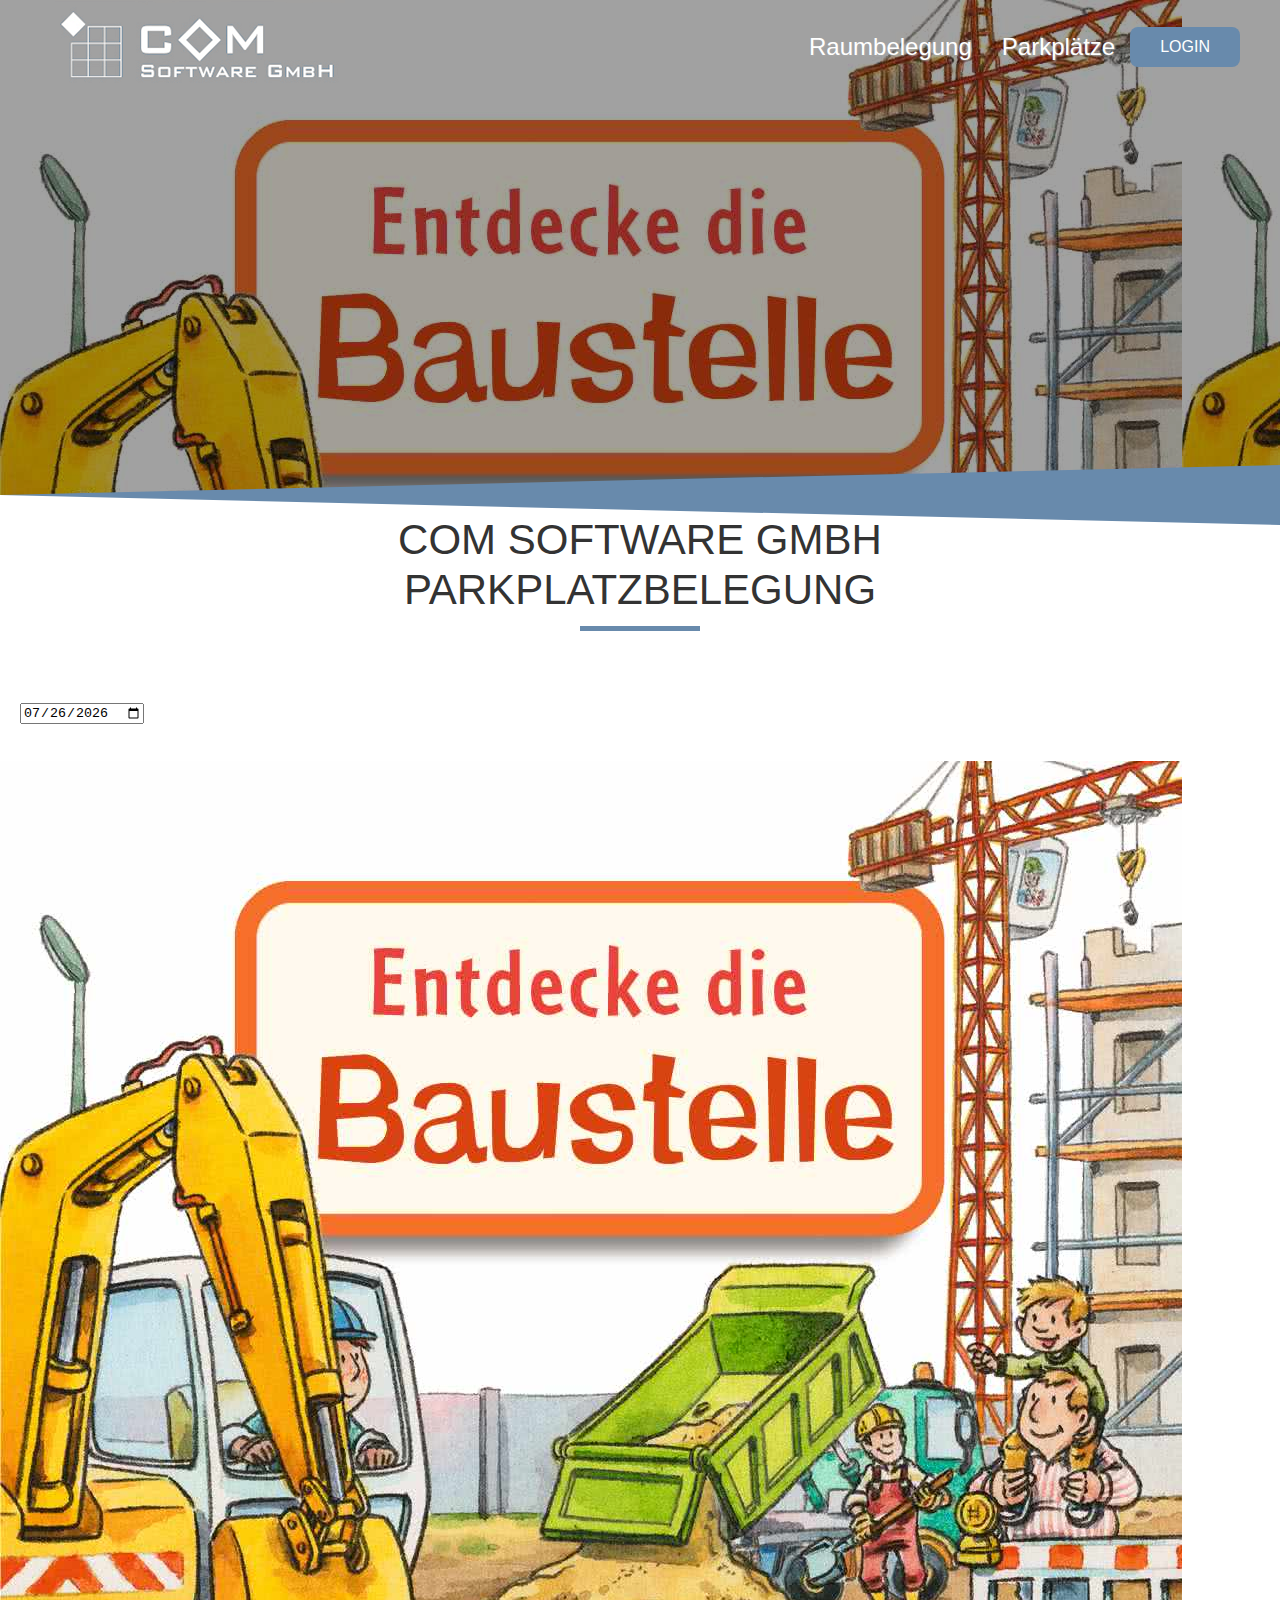
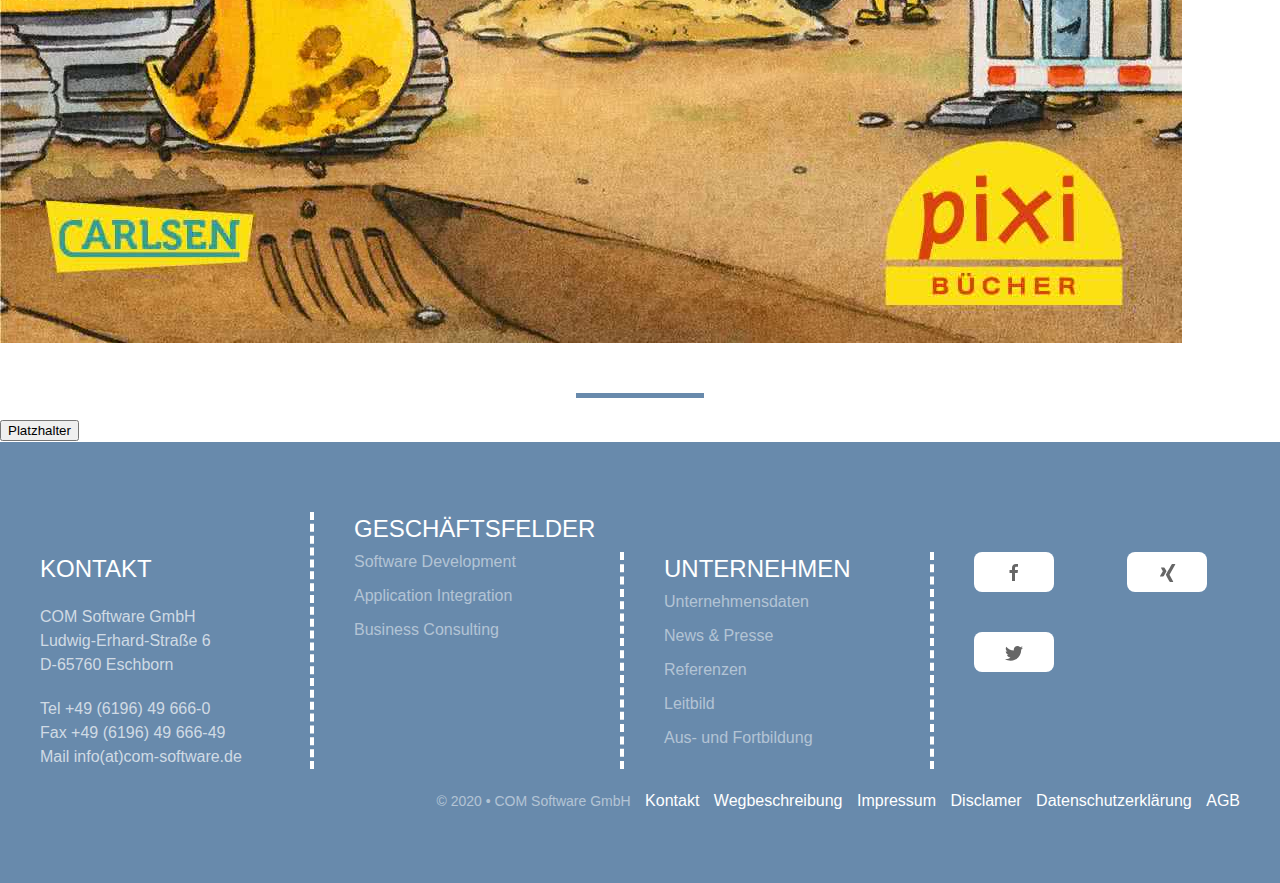
==== commit 85b7747f: "Added Login Button-function, Büroplan, Tische" ====
--- a/html/parkplatz.html
+++ b/html/parkplatz.html
@@ -14,13 +14,11 @@
         <script  defer="" type="text/javascript" src="../javascript.js"> </script>
         <meta name="description" content="Text bei der Google Suche!">  <!--WICHTIG?!-->
 
-        <link rel="preload" as="font" href="../Raumbelegung2.0/templates/fonts/montserrat-v14-latin-700.woff2" type="font/woff2" crossorigin="">
-        <link rel="preload" as="font" href="../Raumbelegung2.0/templates/fonts/montserrat-v14-latin-regular.woff2" type="font/woff2" crossorigin="">
 
-        <link rel="icon" type="image/svg+xml" href="favicon.svg" sizes="any">
+        <link rel="icon" type="image/svg+xml" href="../templates/favicons/favicon.svg" sizes="any">
         <link rel="apple-touch-icon" sizes="180x180" href="/apple-touch-icon.png">
-        <link rel="icon" type="image/png" sizes="32x32" href="/favicon-32x32.png">
-        <link rel="icon" type="image/png" sizes="16x16" href="/favicon-16x16.png">
+        <link rel="icon" type="image/png" sizes="32x32" href="../templates/favicons/favicon-32x32.png">
+        <link rel="icon" type="image/png" sizes="16x16" href="../templates/favicons/favicon-16x16.png">
         <link rel="manifest" href="/site.webmanifest">
         <link rel="mask-icon" href="/safari-pinned-tab.svg" color="#5bbad5">
         <meta name="msapplication-TileColor" content="#2d89ef">
@@ -61,7 +59,7 @@
                                             </li>
                                         </ul>
                                     </div>
-                                        <a class="uk-button uk-button-primary uk-visible@m" href="https://com-software.de/kontakt/">Login</a>
+                                        <button class="uk-button uk-button-primary uk-visible@m" onclick="openForm()">Login</button>
                                 </div>
                         </div>
                     </div>
@@ -71,6 +69,19 @@
                 <div class="uk-sticky-placeholder" style="height: 120px; margin: 0px;" hidden=""></div>
         </header>
             <div id="headerborder"></div>
+
+            <div class="form-popup" id="myForm">
+                <form action="index.html" class="form-container">
+                    <h2>COM-Login</h2>
+    
+                    <label for="name"><b>Login</b></label>
+                    <input type="name" placeholder="Name" name="name" required>
+                    <input type="password" placeholder="Passwort" name="passwort" required>
+    
+                    <button type="submit" class="btn">Einloggen</button>
+                    <button type="submit" class="btn cancel" onclick="closeForm()">Abbrechen</button>
+                </form>
+            </div>
 
             <main id="main" class="uk-margin-large-bottom">
                 <div class="uk-container uk-container-expand"></div>
@@ -84,8 +95,6 @@
                             <div id="content-body">
                                 <div class="uk-margin-top uk-container uk-container-expand">
                                     <div uk-grid="" uk-height-match="" class="uk-grid uk-grid-stack">
-                                        <div class="uk-animation-slide-left uk-width-1-1 uk-width-1-3@m uk-first-column">
-                                        </div>
                                         <div class="uk-animation-slide-right uk-width-1-1 uk-width-2-3@m uk-grid-margin uk-first-column" style="">
                                             <div class="uk-text-lead">
                                                 <p id="Kalender"> 
--- a/style.css
+++ b/style.css
@@ -1,4 +1,9 @@
 
+#Kalender{
+	position: absolute;
+	left: 20px;
+	z-index: 9;
+}
 
 
 /*Pop-Up-Feld*/
@@ -6,39 +11,25 @@
 {box-sizing: border-box;
 }
 
-/* Button used to open the contact form - fixed at the bottom of the page */
-.open-button {
-	background-color: #555;
-	color: white;
-	padding: 16px 20px;
-	border: none;
-	cursor: pointer;
-	opacity: 0.8;
-	position: fixed;
-	bottom: 23px;
-	right: 28px;
-	width: 280px;
-}
-
 /* The popup form - hidden by default */
 .form-popup {
 	display: none;
-	position: fixed;
-	bottom: 0;
-	right: 15px;
+	position: absolute;
+	top: 28px;
+	right: 30px;
 	border: 3px solid #f1f1f1;
-	z-index: 9;
+	z-index: 10;
 }
 
 /* Add styles to the form container */
 .form-container {
-	max-width: 300px;
+	max-width: 420px;
 	padding: 10px;
 	background-color: white;
 }
 
 /* Full-width input fields */
-.form-container input[type=text], .form-container input[type=name] {
+.form-container input[type=text], .form-container input[type=name], .form-container input[type=password] {
 	width: 90%;
 	padding: 15px;
 	margin: 5px 0 22px 0;
@@ -47,14 +38,14 @@
 }
 
 /* When the inputs get focus, do something */
-.form-container input[type=text]:focus, .form-container input[type=name]:focus {
+.form-container input[type=text]:focus, .form-container input[type=name]:focus, .form-container input[type=password]:focus {
 	background-color: #ddd;
 	outline: none;
 }
 
 /* Set a style for the submit button */
 .form-container .btn {
-	background-color: #4CAF50;
+	background-color: rgb(76, 138, 201);
 	color: white;
 	padding: 16px 20px;
 	border: none;
@@ -66,7 +57,7 @@
 
 /* Add a red background color to the cancel button */
 .form-container .cancel {
-	background-color: red;
+	background-color:rgb(255, 51, 51);
 }
 
 /* Add some hover effects to buttons */
@@ -74,27 +65,81 @@
 	opacity: 1;
 }
 
-/*Lageplan Raumplanung*/
-tr{
-    table-layout: fixed; 
-    width: 100%; 
-    border-collapse: collapse;
-    border: 2px solid black;
+
+.Büroplan{
+    width: 80%;
+    position: absolute;
+	
+
+    z-index: 11;
+}
+.Tische{
+	z-index: 12;
+	color: black;
+}
+.TischeO{
+    position: absolute;
     
 }
+.TischSY1{
+	position: absolute;
+	
+}
+.TischSY2{
+	position: absolute;
+	
+}
+.TischDI1{
+	position: absolute;
+	
+}
+.TischRE1{
+    position: absolute;
 
-td {
-    border: 2px solid black;
+}
+.TischRE2{
+    position: absolute;
+
+}
+.TischHR1{
+    position: absolute;
+
+}
+.TischHR2{
+    position: absolute;
+
+}
+.TischHS1{
+    position: absolute;
+
+
+}
+.TischHS2{
+    position: absolute;
+
+}
+.TischHS3{
+    position: absolute;
+
+}
+.TischHS4{
+    position: absolute;
+
+}
+.TischTL1{
+    position: absolute;
+
+}
+.TischTL2{
+    position: absolute;
+
+}
+.TischTL3{
+    position: absolute;
+
+}
+.TischKI1{
+    position: absolute;
+
 }
 
-.links-list a { 
-    background-color: rgb(67, 168, 207);
-    color: white;
-    text-decoration: none;
-    padding: .1em 2.2em;
-}
-
-.links-list a:hover {
-    background-color: rgb(173, 233, 252);
-    color: black;
-}--- a/style2.css
+++ b/style2.css
@@ -1 +1,6171 @@
-html{font-family:-apple-system,BlinkMacSystemFont,"Segoe UI",Roboto,"Helvetica Neue",Arial,"Noto Sans",sans-serif,"Apple Color Emoji","Segoe UI Emoji","Segoe UI Symbol","Noto Color Emoji";font-size:16px;font-weight:normal;line-height:1.5;-webkit-text-size-adjust:100%;background:#fff;color:#666}body{margin:0}a:active,a:hover{outline:none}a,.uk-link{color:#1e87f0;text-decoration:none;cursor:pointer}a:hover,.uk-link:hover,.uk-link-toggle:hover .uk-link,.uk-link-toggle:focus .uk-link{color:#0f6ecd;text-decoration:underline}abbr[title]{text-decoration:underline dotted;-webkit-text-decoration-style:dotted}b,strong{font-weight:bolder}:not(pre)>code,:not(pre)>kbd,:not(pre)>samp{font-family:Consolas,monaco,monospace;font-size:0.875rem;color:#f0506e;white-space:nowrap}em{color:#f0506e}ins{background:#ffd;color:#666;text-decoration:none}mark{background:#ffd;color:#666}q{font-style:italic}small{font-size:80%}sub,sup{font-size:75%;line-height:0;position:relative;vertical-align:baseline}sup{top:-0.5em}sub{bottom:-0.25em}audio,canvas,iframe,img,svg,video{vertical-align:middle}canvas,img,video{max-width:100%;height:auto;box-sizing:border-box}@supports (display:block){svg{max-width:100%;height:auto;box-sizing:border-box}}svg:not(:root){overflow:hidden}img:not([src]){min-width:1px;visibility:hidden}iframe{border:0}p,ul,ol,dl,pre,address,fieldset,figure{margin:0 0 20px 0}*+p,*+ul,*+ol,*+dl,*+pre,*+address,*+fieldset,*+figure{margin-top:20px}h1,.uk-h1,h2,.uk-h2,h3,.uk-h3,h4,.uk-h4,h5,.uk-h5,h6,.uk-h6,.uk-heading-small,.uk-heading-medium,.uk-heading-large,.uk-heading-xlarge,.uk-heading-2xlarge{margin:0 0 20px 0;font-family:-apple-system,BlinkMacSystemFont,"Segoe UI",Roboto,"Helvetica Neue",Arial,"Noto Sans",sans-serif,"Apple Color Emoji","Segoe UI Emoji","Segoe UI Symbol","Noto Color Emoji";font-weight:normal;color:#333;text-transform:none}*+h1,*+.uk-h1,*+h2,*+.uk-h2,*+h3,*+.uk-h3,*+h4,*+.uk-h4,*+h5,*+.uk-h5,*+h6,*+.uk-h6,*+.uk-heading-small,*+.uk-heading-medium,*+.uk-heading-large,*+.uk-heading-xlarge,*+.uk-heading-2xlarge{margin-top:40px}h1,.uk-h1{font-size:2.23125rem;line-height:1.2}h2,.uk-h2{font-size:1.7rem;line-height:1.3}h3,.uk-h3{font-size:1.5rem;line-height:1.4}h4,.uk-h4{font-size:1.25rem;line-height:1.4}h5,.uk-h5{font-size:16px;line-height:1.4}h6,.uk-h6{font-size:0.875rem;line-height:1.4}@media (min-width:960px){h1,.uk-h1{font-size:2.625rem}h2,.uk-h2{font-size:2rem}}ul,ol{padding-left:30px}ul>li>ul,ul>li>ol,ol>li>ol,ol>li>ul{margin:0}dt{font-weight:bold}dd{margin-left:0}hr,.uk-hr{overflow:visible;text-align:inherit;margin:0 0 20px 0;border:0;border-top:1px solid #e5e5e5}*+hr,*+.uk-hr{margin-top:20px}address{font-style:normal}blockquote{margin:0 0 20px 0;font-size:1.25rem;line-height:1.5;font-style:italic}*+blockquote{margin-top:20px}blockquote p:last-of-type{margin-bottom:0}blockquote footer{margin-top:10px;font-size:0.875rem;line-height:1.5}pre{font:0.875rem / 1.5 Consolas,monaco,monospace;color:#666;-moz-tab-size:4;tab-size:4;overflow:auto}pre code{font-family:Consolas,monaco,monospace}::selection{background:#39f;color:#fff;text-shadow:none}details,main{display:block}summary{display:list-item}template{display:none}.uk-breakpoint-s::before{content:"640px"}.uk-breakpoint-m::before{content:"960px"}.uk-breakpoint-l::before{content:"1200px"}.uk-breakpoint-xl::before{content:"1600px"}:root{--uk-breakpoint-s:640px;--uk-breakpoint-m:960px;--uk-breakpoint-l:1200px;--uk-breakpoint-xl:1600px}a.uk-link-muted,.uk-link-muted a{color:#999}a.uk-link-muted:hover,.uk-link-muted a:hover,.uk-link-toggle:hover .uk-link-muted,.uk-link-toggle:focus .uk-link-muted{color:#666}a.uk-link-text,.uk-link-text a{color:inherit}a.uk-link-text:hover,.uk-link-text a:hover,.uk-link-toggle:hover .uk-link-text,.uk-link-toggle:focus .uk-link-text{color:#999}a.uk-link-heading,.uk-link-heading a{color:inherit}a.uk-link-heading:hover,.uk-link-heading a:hover,.uk-link-toggle:hover .uk-link-heading,.uk-link-toggle:focus .uk-link-heading{color:#688AAC;text-decoration:none}a.uk-link-reset,.uk-link-reset a{color:inherit!important;text-decoration:none!important}.uk-link-toggle{color:inherit!important;text-decoration:none!important}.uk-link-toggle:focus{outline:none}.uk-heading-small{font-size:2.6rem;line-height:1.2}.uk-heading-medium{font-size:2.8875rem;line-height:1.1}.uk-heading-large{font-size:3.4rem;line-height:1.1}.uk-heading-xlarge{font-size:4rem;line-height:1}.uk-heading-2xlarge{font-size:6rem;line-height:1}@media (min-width:960px){.uk-heading-small{font-size:3.25rem}.uk-heading-medium{font-size:3.5rem}.uk-heading-large{font-size:4rem}.uk-heading-xlarge{font-size:6rem}.uk-heading-2xlarge{font-size:8rem}}@media (min-width:1200px){.uk-heading-medium{font-size:4rem}.uk-heading-large{font-size:6rem}.uk-heading-xlarge{font-size:8rem}.uk-heading-2xlarge{font-size:11rem}}.uk-heading-divider{padding-bottom:calc(5px + 0.1em);border-bottom:calc(0.2px + 0.05em) solid #e5e5e5}.uk-heading-bullet{position:relative}.uk-heading-bullet::before{content:"";display:inline-block;position:relative;top:calc(-0.1 * 1em);vertical-align:middle;height:calc(4px + 0.7em);margin-right:calc(5px + 0.2em);border-left:calc(5px + 0.1em) solid #e5e5e5}.uk-heading-line{overflow:hidden}.uk-heading-line>*{display:inline-block;position:relative}.uk-heading-line>::before,.uk-heading-line>::after{content:"";position:absolute;top:calc(50% - (calc(0.2px + 0.05em) / 2));width:2000px;border-bottom:calc(0.2px + 0.05em) solid #e5e5e5}.uk-heading-line>::before{right:100%;margin-right:calc(5px + 0.3em)}.uk-heading-line>::after{left:100%;margin-left:calc(5px + 0.3em)}[class*='uk-divider']{border:none;margin-bottom:20px}*+[class*='uk-divider']{margin-top:20px}.uk-divider-icon{position:relative;height:20px;background-image:url("data:image/svg+xml;charset=UTF-8,%3Csvg%20width%3D%2220%22%20height%3D%2220%22%20viewBox%3D%220%200%2020%2020%22%20xmlns%3D%22http%3A%2F%2Fwww.w3.org%2F2000%2Fsvg%22%3E%0A%20%20%20%20%3Ccircle%20fill%3D%22none%22%20stroke%3D%22%23e5e5e5%22%20stroke-width%3D%222%22%20cx%3D%2210%22%20cy%3D%2210%22%20r%3D%227%22%20%2F%3E%0A%3C%2Fsvg%3E%0A");background-repeat:no-repeat;background-position:50% 50%}.uk-divider-icon::before,.uk-divider-icon::after{content:"";position:absolute;top:50%;max-width:calc(50% - (50px / 2));border-bottom:1px solid #e5e5e5}.uk-divider-icon::before{right:calc(50% + (50px / 2));width:100%}.uk-divider-icon::after{left:calc(50% + (50px / 2));width:100%}.uk-divider-small{line-height:0}.uk-divider-small::after{content:"";display:inline-block;width:100px;max-width:100%;border-top:1px solid #e5e5e5;vertical-align:top}.uk-divider-vertical{width:1px;height:100px;margin-left:auto;margin-right:auto;border-left:1px solid #e5e5e5}.uk-list{padding:0;list-style:none}.uk-list>*>:last-child{margin-bottom:0}.uk-list>:nth-child(n+2),.uk-list>*>ul{margin-top:10px}.uk-list-disc>*,.uk-list-circle>*,.uk-list-square>*,.uk-list-decimal>*,.uk-list-hyphen>*{padding-left:30px}.uk-list-decimal{counter-reset:decimal}.uk-list-decimal>*{counter-increment:decimal}[class*='uk-list']>::before{content:'';position:relative;left:-30px;width:30px;height:1.5em;margin-bottom:-1.5em;display:list-item;list-style-position:inside;text-align:right}.uk-list-disc>::before{list-style-type:disc}.uk-list-circle>::before{list-style-type:circle}.uk-list-square>::before{list-style-type:square}.uk-list-decimal>::before{content:counter(decimal,decimal) '\200A.\00A0'}.uk-list-hyphen>::before{content:'–\00A0\00A0'}.uk-list-muted>::before{color:#999!important}.uk-list-emphasis>::before{color:#333!important}.uk-list-primary>::before{color:#688AAC!important}.uk-list-secondary>::before{color:#222!important}.uk-list-bullet>*{padding-left:30px}.uk-list-bullet>::before{content:"";position:relative;left:-30px;width:30px;height:1.5em;margin-bottom:-1.5em;background-image:url("data:image/svg+xml;charset=UTF-8,%3Csvg%20width%3D%226%22%20height%3D%226%22%20viewBox%3D%220%200%206%206%22%20xmlns%3D%22http%3A%2F%2Fwww.w3.org%2F2000%2Fsvg%22%3E%0A%20%20%20%20%3Ccircle%20fill%3D%22%23666%22%20cx%3D%223%22%20cy%3D%223%22%20r%3D%223%22%20%2F%3E%0A%3C%2Fsvg%3E");background-repeat:no-repeat;background-position:50% 50%}.uk-list-divider>:nth-child(n+2){margin-top:10px;padding-top:10px;border-top:1px solid #e5e5e5}.uk-list-striped>*{padding:10px 10px}.uk-list-striped>:nth-of-type(odd){background:#f8f8f8}.uk-list-striped>:nth-child(n+2){margin-top:0}.uk-list-large>:nth-child(n+2),.uk-list-large>*>ul{margin-top:20px}.uk-list-collapse>:nth-child(n+2),.uk-list-collapse>*>ul{margin-top:0}.uk-list-large.uk-list-divider>:nth-child(n+2){margin-top:20px;padding-top:20px}.uk-list-collapse.uk-list-divider>:nth-child(n+2){margin-top:0;padding-top:0}.uk-list-large.uk-list-striped>*{padding:20px 10px}.uk-list-collapse.uk-list-striped>*{padding-top:0;padding-bottom:0}.uk-list-large.uk-list-striped>:nth-child(n+2),.uk-list-collapse.uk-list-striped>:nth-child(n+2){margin-top:0}.uk-description-list>dt{color:#333}.uk-description-list>dt:nth-child(n+2){margin-top:20px}.uk-description-list-divider>dt:nth-child(n+2){margin-top:20px;padding-top:20px;border-top:1px solid #e5e5e5}.uk-table{border-collapse:collapse;border-spacing:0;width:100%;margin-bottom:20px}*+.uk-table{margin-top:20px}.uk-table th{padding:16px 12px;text-align:left;vertical-align:bottom;font-size:16px;font-weight:bold;color:#666}.uk-table td{padding:16px 12px;vertical-align:top}.uk-table td>:last-child{margin-bottom:0}.uk-table tfoot{font-size:0.875rem}.uk-table caption{font-size:0.875rem;text-align:left;color:#999}.uk-table-middle,.uk-table-middle td{vertical-align:middle!important}.uk-table-divider>tr:not(:first-child),.uk-table-divider>:not(:first-child)>tr,.uk-table-divider>:first-child>tr:not(:first-child){border-top:1px solid #e5e5e5}.uk-table-striped>tr:nth-of-type(odd),.uk-table-striped tbody tr:nth-of-type(odd){background:#f8f8f8}.uk-table-hover>tr:hover,.uk-table-hover tbody tr:hover{background:#ffd}.uk-table>tr.uk-active,.uk-table tbody tr.uk-active{background:#ffd}.uk-table-small th,.uk-table-small td{padding:10px 12px}.uk-table-large th,.uk-table-large td{padding:22px 12px}.uk-table-justify th:first-child,.uk-table-justify td:first-child{padding-left:0}.uk-table-justify th:last-child,.uk-table-justify td:last-child{padding-right:0}.uk-table-shrink{width:1px}.uk-table-expand{min-width:150px}.uk-table-link{padding:0!important}.uk-table-link>a{display:block;padding:16px 12px}.uk-table-small .uk-table-link>a{padding:10px 12px}@media (max-width:959px){.uk-table-responsive,.uk-table-responsive tbody,.uk-table-responsive th,.uk-table-responsive td,.uk-table-responsive tr{display:block}.uk-table-responsive thead{display:none}.uk-table-responsive th,.uk-table-responsive td{width:auto!important;max-width:none!important;min-width:0!important;overflow:visible!important;white-space:normal!important}.uk-table-responsive th:not(:first-child):not(.uk-table-link),.uk-table-responsive td:not(:first-child):not(.uk-table-link),.uk-table-responsive .uk-table-link:not(:first-child)>a{padding-top:5px!important}.uk-table-responsive th:not(:last-child):not(.uk-table-link),.uk-table-responsive td:not(:last-child):not(.uk-table-link),.uk-table-responsive .uk-table-link:not(:last-child)>a{padding-bottom:5px!important}.uk-table-justify.uk-table-responsive th,.uk-table-justify.uk-table-responsive td{padding-left:0;padding-right:0}}.uk-icon{margin:0;border:none;border-radius:0;overflow:visible;font:inherit;color:inherit;text-transform:none;padding:0;background-color:transparent;display:inline-block;fill:currentcolor;line-height:0}button.uk-icon:not(:disabled){cursor:pointer}.uk-icon::-moz-focus-inner{border:0;padding:0}.uk-icon:not(.uk-preserve) [fill*='#']:not(.uk-preserve){fill:currentcolor}.uk-icon:not(.uk-preserve) [stroke*='#']:not(.uk-preserve){stroke:currentcolor}.uk-icon>*{transform:translate(0,0)}.uk-icon-image{width:20px;height:20px;background-position:50% 50%;background-repeat:no-repeat;background-size:contain;vertical-align:middle}.uk-icon-link{color:#999}.uk-icon-link:hover,.uk-icon-link:focus{color:#666;outline:none}.uk-icon-link:active,.uk-active>.uk-icon-link{color:#595959}.uk-icon-button{box-sizing:border-box;width:36px;height:36px;border-radius:500px;background:#f8f8f8;color:#999;vertical-align:middle;display:inline-flex;justify-content:center;align-items:center}.uk-icon-button:hover,.uk-icon-button:focus{background-color:#ebebeb;color:#666;outline:none}.uk-icon-button:active,.uk-active>.uk-icon-button{background-color:#dfdfdf;color:#666}.uk-range{box-sizing:border-box;margin:0;vertical-align:middle;max-width:100%;width:100%;-webkit-appearance:none;background:transparent;padding:0}.uk-range:focus{outline:none}.uk-range::-moz-focus-outer{border:none}.uk-range::-ms-track{height:15px;background:transparent;border-color:transparent;color:transparent}.uk-range:not(:disabled)::-webkit-slider-thumb{cursor:pointer}.uk-range:not(:disabled)::-moz-range-thumb{cursor:pointer}.uk-range:not(:disabled)::-ms-thumb{cursor:pointer}.uk-range::-webkit-slider-thumb{-webkit-appearance:none;margin-top:-7px;height:15px;width:15px;border-radius:500px;background:#666}.uk-range::-moz-range-thumb{border:none;height:15px;width:15px;border-radius:500px;background:#666}.uk-range::-ms-thumb{margin-top:0}.uk-range::-ms-thumb{border:none;height:15px;width:15px;border-radius:500px;background:#666}.uk-range::-ms-tooltip{display:none}.uk-range::-webkit-slider-runnable-track{height:3px;background:#ebebeb}.uk-range:focus::-webkit-slider-runnable-track,.uk-range:active::-webkit-slider-runnable-track{background:#d2d2d2}.uk-range::-moz-range-track{height:3px;background:#ebebeb}.uk-range:focus::-moz-range-track{background:#d2d2d2}.uk-range::-ms-fill-lower,.uk-range::-ms-fill-upper{height:3px;background:#ebebeb}.uk-range:focus::-ms-fill-lower,.uk-range:focus::-ms-fill-upper{background:#d2d2d2}.uk-input,.uk-select,.uk-textarea,.uk-radio,.uk-checkbox{box-sizing:border-box;margin:0;border-radius:0;font:inherit}.uk-input{overflow:visible}.uk-select{text-transform:none}.uk-select optgroup{font:inherit;font-weight:bold}.uk-textarea{overflow:auto}.uk-input[type="search"]::-webkit-search-cancel-button,.uk-input[type="search"]::-webkit-search-decoration{-webkit-appearance:none}.uk-input[type="number"]::-webkit-inner-spin-button,.uk-input[type="number"]::-webkit-outer-spin-button{height:auto}.uk-input::-moz-placeholder,.uk-textarea::-moz-placeholder{opacity:1}.uk-radio:not(:disabled),.uk-checkbox:not(:disabled){cursor:pointer}.uk-fieldset{border:none;margin:0;padding:0}.uk-input,.uk-textarea{-webkit-appearance:none}.uk-input,.uk-select,.uk-textarea{max-width:100%;width:100%;border:0 none;padding:0 10px;background:#f8f8f8;color:#666}.uk-input,.uk-select:not([multiple]):not([size]){height:40px;vertical-align:middle;display:inline-block}.uk-input:not(input),.uk-select:not(select){line-height:40px}.uk-select[multiple],.uk-select[size],.uk-textarea{padding-top:4px;padding-bottom:4px;vertical-align:top}.uk-input:focus,.uk-select:focus,.uk-textarea:focus{outline:none;background-color:#f8f8f8;color:#666}.uk-input:disabled,.uk-select:disabled,.uk-textarea:disabled{background-color:#f8f8f8;color:#999}.uk-input::-ms-input-placeholder{color:#999!important}.uk-input::placeholder{color:#999}.uk-textarea::-ms-input-placeholder{color:#999!important}.uk-textarea::placeholder{color:#999}.uk-form-small{font-size:0.875rem}.uk-form-small:not(textarea):not([multiple]):not([size]){height:30px;padding-left:8px;padding-right:8px}.uk-form-small:not(select):not(input):not(textarea){line-height:30px}.uk-form-large{font-size:1.25rem}.uk-form-large:not(textarea):not([multiple]):not([size]){height:55px;padding-left:12px;padding-right:12px}.uk-form-large:not(select):not(input):not(textarea){line-height:55px}.uk-form-danger,.uk-form-danger:focus{color:#f0506e}.uk-form-success,.uk-form-success:focus{color:#32d296}.uk-form-blank{background:none}input.uk-form-width-xsmall{width:50px}select.uk-form-width-xsmall{width:75px}.uk-form-width-small{width:130px}.uk-form-width-medium{width:200px}.uk-form-width-large{width:500px}.uk-select:not([multiple]):not([size]){-webkit-appearance:none;-moz-appearance:none;padding-right:20px;background-image:url("data:image/svg+xml;charset=UTF-8,%3Csvg%20width%3D%2224%22%20height%3D%2216%22%20viewBox%3D%220%200%2024%2016%22%20xmlns%3D%22http%3A%2F%2Fwww.w3.org%2F2000%2Fsvg%22%3E%0A%20%20%20%20%3Cpolygon%20fill%3D%22%23666%22%20points%3D%2212%201%209%206%2015%206%22%20%2F%3E%0A%20%20%20%20%3Cpolygon%20fill%3D%22%23666%22%20points%3D%2212%2013%209%208%2015%208%22%20%2F%3E%0A%3C%2Fsvg%3E%0A");background-repeat:no-repeat;background-position:100% 50%}.uk-select:not([multiple]):not([size])::-ms-expand{display:none}.uk-select:not([multiple]):not([size]) option{color:#444}.uk-select:not([multiple]):not([size]):disabled{background-image:url("data:image/svg+xml;charset=UTF-8,%3Csvg%20width%3D%2224%22%20height%3D%2216%22%20viewBox%3D%220%200%2024%2016%22%20xmlns%3D%22http%3A%2F%2Fwww.w3.org%2F2000%2Fsvg%22%3E%0A%20%20%20%20%3Cpolygon%20fill%3D%22%23999%22%20points%3D%2212%201%209%206%2015%206%22%20%2F%3E%0A%20%20%20%20%3Cpolygon%20fill%3D%22%23999%22%20points%3D%2212%2013%209%208%2015%208%22%20%2F%3E%0A%3C%2Fsvg%3E%0A")}.uk-input[list]{padding-right:20px;background-repeat:no-repeat;background-position:100% 50%}.uk-input[list]:hover,.uk-input[list]:focus{background-image:url("data:image/svg+xml;charset=UTF-8,%3Csvg%20width%3D%2224%22%20height%3D%2216%22%20viewBox%3D%220%200%2024%2016%22%20xmlns%3D%22http%3A%2F%2Fwww.w3.org%2F2000%2Fsvg%22%3E%0A%20%20%20%20%3Cpolygon%20fill%3D%22%23666%22%20points%3D%2212%2012%208%206%2016%206%22%20%2F%3E%0A%3C%2Fsvg%3E%0A")}.uk-input[list]::-webkit-calendar-picker-indicator{display:none}.uk-radio,.uk-checkbox{display:inline-block;height:16px;width:16px;overflow:hidden;margin-top:-4px;vertical-align:middle;-webkit-appearance:none;-moz-appearance:none;background-color:#ebebeb;background-repeat:no-repeat;background-position:50% 50%}.uk-radio{border-radius:50%}.uk-radio:focus,.uk-checkbox:focus{outline:none}.uk-radio:checked,.uk-checkbox:checked,.uk-checkbox:indeterminate{background-color:#688AAC}.uk-radio:checked:focus,.uk-checkbox:checked:focus,.uk-checkbox:indeterminate:focus{background-color:#507191}.uk-radio:checked{background-image:url("data:image/svg+xml;charset=UTF-8,%3Csvg%20width%3D%2216%22%20height%3D%2216%22%20viewBox%3D%220%200%2016%2016%22%20xmlns%3D%22http%3A%2F%2Fwww.w3.org%2F2000%2Fsvg%22%3E%0A%20%20%20%20%3Ccircle%20fill%3D%22white%22%20cx%3D%228%22%20cy%3D%228%22%20r%3D%222%22%20%2F%3E%0A%3C%2Fsvg%3E")}.uk-checkbox:checked{background-image:url("data:image/svg+xml;charset=UTF-8,%3Csvg%20width%3D%2214%22%20height%3D%2211%22%20viewBox%3D%220%200%2014%2011%22%20xmlns%3D%22http%3A%2F%2Fwww.w3.org%2F2000%2Fsvg%22%3E%0A%20%20%20%20%3Cpolygon%20fill%3D%22white%22%20points%3D%2212%201%205%207.5%202%205%201%205.5%205%2010%2013%201.5%22%20%2F%3E%0A%3C%2Fsvg%3E%0A")}.uk-checkbox:indeterminate{background-image:url("data:image/svg+xml;charset=UTF-8,%3Csvg%20width%3D%2216%22%20height%3D%2216%22%20viewBox%3D%220%200%2016%2016%22%20xmlns%3D%22http%3A%2F%2Fwww.w3.org%2F2000%2Fsvg%22%3E%0A%20%20%20%20%3Crect%20fill%3D%22white%22%20x%3D%223%22%20y%3D%228%22%20width%3D%2210%22%20height%3D%221%22%20%2F%3E%0A%3C%2Fsvg%3E")}.uk-radio:disabled,.uk-checkbox:disabled{background-color:#f8f8f8}.uk-radio:disabled:checked{background-image:url("data:image/svg+xml;charset=UTF-8,%3Csvg%20width%3D%2216%22%20height%3D%2216%22%20viewBox%3D%220%200%2016%2016%22%20xmlns%3D%22http%3A%2F%2Fwww.w3.org%2F2000%2Fsvg%22%3E%0A%20%20%20%20%3Ccircle%20fill%3D%22%23999%22%20cx%3D%228%22%20cy%3D%228%22%20r%3D%222%22%20%2F%3E%0A%3C%2Fsvg%3E")}.uk-checkbox:disabled:checked{background-image:url("data:image/svg+xml;charset=UTF-8,%3Csvg%20width%3D%2214%22%20height%3D%2211%22%20viewBox%3D%220%200%2014%2011%22%20xmlns%3D%22http%3A%2F%2Fwww.w3.org%2F2000%2Fsvg%22%3E%0A%20%20%20%20%3Cpolygon%20fill%3D%22%23999%22%20points%3D%2212%201%205%207.5%202%205%201%205.5%205%2010%2013%201.5%22%20%2F%3E%0A%3C%2Fsvg%3E%0A")}.uk-checkbox:disabled:indeterminate{background-image:url("data:image/svg+xml;charset=UTF-8,%3Csvg%20width%3D%2216%22%20height%3D%2216%22%20viewBox%3D%220%200%2016%2016%22%20xmlns%3D%22http%3A%2F%2Fwww.w3.org%2F2000%2Fsvg%22%3E%0A%20%20%20%20%3Crect%20fill%3D%22%23999%22%20x%3D%223%22%20y%3D%228%22%20width%3D%2210%22%20height%3D%221%22%20%2F%3E%0A%3C%2Fsvg%3E")}.uk-legend{width:100%;color:inherit;padding:0;font-size:1.5rem;line-height:1.4}.uk-form-custom{display:inline-block;position:relative;max-width:100%;vertical-align:middle}.uk-form-custom select,.uk-form-custom input[type="file"]{position:absolute;top:0;z-index:1;width:100%;height:100%;left:0;-webkit-appearance:none;opacity:0;cursor:pointer}.uk-form-custom input[type="file"]{font-size:500px;overflow:hidden}.uk-form-stacked .uk-form-label{display:block;margin-bottom:10px}@media (max-width:959px){.uk-form-horizontal .uk-form-label{display:block;margin-bottom:10px}}@media (min-width:960px){.uk-form-horizontal .uk-form-label{width:200px;margin-top:7px;float:left}.uk-form-horizontal .uk-form-controls{margin-left:215px}.uk-form-horizontal .uk-form-controls-text{padding-top:7px}}.uk-form-icon{position:absolute;top:0;bottom:0;left:0;width:40px;display:inline-flex;justify-content:center;align-items:center;color:#999}.uk-form-icon:hover{color:#666}.uk-form-icon:not(a):not(button):not(input){pointer-events:none}.uk-form-icon:not(.uk-form-icon-flip)~.uk-input{padding-left:40px!important}.uk-form-icon-flip{right:0;left:auto}.uk-form-icon-flip~.uk-input{padding-right:40px!important}.uk-button{margin:0;border:none;overflow:visible;font:inherit;color:inherit;text-transform:none;-webkit-appearance:none;border-radius:0;display:inline-block;box-sizing:border-box;padding:0 30px;vertical-align:middle;font-size:16px;line-height:40px;text-align:center;text-decoration:none}.uk-button:not(:disabled){cursor:pointer}.uk-button::-moz-focus-inner{border:0;padding:0}.uk-button:hover{text-decoration:none}.uk-button:focus{outline:none}.uk-button-default{background-color:#f8f8f8;color:#333}.uk-button-default:hover,.uk-button-default:focus{background-color:#ebebeb;color:#333}.uk-button-default:active,.uk-button-default.uk-active{background-color:#dfdfdf;color:#333}.uk-button-primary{background-color:#688AAC;color:#fff}.uk-button-primary:hover,.uk-button-primary:focus{background-color:#597da2;color:#fff}.uk-button-primary:active,.uk-button-primary.uk-active{background-color:#507191;color:#fff}.uk-button-secondary{background-color:#222;color:#fff}.uk-button-secondary:hover,.uk-button-secondary:focus{background-color:#151515;color:#fff}.uk-button-secondary:active,.uk-button-secondary.uk-active{background-color:#090909;color:#fff}.uk-button-danger{background-color:#f0506e;color:#fff}.uk-button-danger:hover,.uk-button-danger:focus{background-color:#ee395b;color:#fff}.uk-button-danger:active,.uk-button-danger.uk-active{background-color:#ec2147;color:#fff}.uk-button-default:disabled,.uk-button-primary:disabled,.uk-button-secondary:disabled,.uk-button-danger:disabled{background-color:#f8f8f8;color:#999}.uk-button-small{padding:0 15px;line-height:30px;font-size:0.875rem}.uk-button-large{padding:0 40px;line-height:55px;font-size:1.25rem}.uk-button-text{padding:0;line-height:1.5;background:none;color:#999}.uk-button-text:hover,.uk-button-text:focus{color:#666}.uk-button-text:disabled{color:#999}.uk-button-link{padding:0;line-height:1.5;background:none;color:#1e87f0}.uk-button-link:hover,.uk-button-link:focus{color:#0f6ecd;text-decoration:underline}.uk-button-link:disabled{color:#999;text-decoration:none}.uk-button-group{display:inline-flex;vertical-align:middle;position:relative}.uk-progress{vertical-align:baseline;-webkit-appearance:none;-moz-appearance:none;display:block;width:100%;border:0;background-color:#f8f8f8;margin-bottom:20px;height:15px}*+.uk-progress{margin-top:20px}.uk-progress:indeterminate{color:transparent}.uk-progress::-webkit-progress-bar{background-color:#f8f8f8}.uk-progress:indeterminate::-moz-progress-bar{width:0}.uk-progress::-webkit-progress-value{background-color:#688AAC;transition:width 0.6s ease}.uk-progress::-moz-progress-bar{background-color:#688AAC}.uk-progress::-ms-fill{background-color:#688AAC;transition:width 0.6s ease;border:0}.uk-section{display:flow-root;box-sizing:border-box;padding-top:40px;padding-bottom:40px}@media (min-width:960px){.uk-section{padding-top:70px;padding-bottom:70px}}.uk-section>:last-child{margin-bottom:0}.uk-section-xsmall{padding-top:20px;padding-bottom:20px}.uk-section-small{padding-top:40px;padding-bottom:40px}.uk-section-large{padding-top:70px;padding-bottom:70px}@media (min-width:960px){.uk-section-large{padding-top:140px;padding-bottom:140px}}.uk-section-xlarge{padding-top:140px;padding-bottom:140px}@media (min-width:960px){.uk-section-xlarge{padding-top:210px;padding-bottom:210px}}.uk-section-default{background:#fff}.uk-section-muted{background:#f8f8f8}.uk-section-primary{background:#688AAC}.uk-section-secondary{background:#222}.uk-container{display:flow-root;box-sizing:content-box;max-width:1200px;margin-left:auto;margin-right:auto;padding-left:15px;padding-right:15px}@media (min-width:640px){.uk-container{padding-left:30px;padding-right:30px}}@media (min-width:960px){.uk-container{padding-left:40px;padding-right:40px}}.uk-container>:last-child{margin-bottom:0}.uk-container .uk-container{padding-left:0;padding-right:0}.uk-container-xsmall{max-width:750px}.uk-container-small{max-width:900px}.uk-container-large{max-width:1400px}.uk-container-xlarge{max-width:1600px}.uk-container-expand{max-width:none}.uk-container-expand-left{margin-left:0}.uk-container-expand-right{margin-right:0}@media (min-width:640px){.uk-container-expand-left.uk-container-xsmall,.uk-container-expand-right.uk-container-xsmall{max-width:calc(50% + (750px / 2) - 30px)}.uk-container-expand-left.uk-container-small,.uk-container-expand-right.uk-container-small{max-width:calc(50% + (900px / 2) - 30px)}}@media (min-width:960px){.uk-container-expand-left,.uk-container-expand-right{max-width:calc(50% + (1200px / 2) - 40px)}.uk-container-expand-left.uk-container-xsmall,.uk-container-expand-right.uk-container-xsmall{max-width:calc(50% + (750px / 2) - 40px)}.uk-container-expand-left.uk-container-small,.uk-container-expand-right.uk-container-small{max-width:calc(50% + (900px / 2) - 40px)}.uk-container-expand-left.uk-container-large,.uk-container-expand-right.uk-container-large{max-width:calc(50% + (1400px / 2) - 40px)}.uk-container-expand-left.uk-container-xlarge,.uk-container-expand-right.uk-container-xlarge{max-width:calc(50% + (1600px / 2) - 40px)}}.uk-container-item-padding-remove-left,.uk-container-item-padding-remove-right{width:calc(100% + 15px)}.uk-container-item-padding-remove-left{margin-left:-15px}.uk-container-item-padding-remove-right{margin-right:-15px}@media (min-width:640px){.uk-container-item-padding-remove-left,.uk-container-item-padding-remove-right{width:calc(100% + 30px)}.uk-container-item-padding-remove-left{margin-left:-30px}.uk-container-item-padding-remove-right{margin-right:-30px}}@media (min-width:960px){.uk-container-item-padding-remove-left,.uk-container-item-padding-remove-right{width:calc(100% + 40px)}.uk-container-item-padding-remove-left{margin-left:-40px}.uk-container-item-padding-remove-right{margin-right:-40px}}.uk-tile{display:flow-root;position:relative;box-sizing:border-box;padding-left:15px;padding-right:15px;padding-top:40px;padding-bottom:40px}@media (min-width:640px){.uk-tile{padding-left:30px;padding-right:30px}}@media (min-width:960px){.uk-tile{padding-left:40px;padding-right:40px;padding-top:70px;padding-bottom:70px}}.uk-tile>:last-child{margin-bottom:0}.uk-tile-xsmall{padding-top:20px;padding-bottom:20px}.uk-tile-small{padding-top:40px;padding-bottom:40px}.uk-tile-large{padding-top:70px;padding-bottom:70px}@media (min-width:960px){.uk-tile-large{padding-top:140px;padding-bottom:140px}}.uk-tile-xlarge{padding-top:140px;padding-bottom:140px}@media (min-width:960px){.uk-tile-xlarge{padding-top:210px;padding-bottom:210px}}.uk-tile-default{background:#fff}.uk-tile-muted{background:#f8f8f8}.uk-tile-primary{background:#688AAC}.uk-tile-secondary{background:#222}.uk-card{position:relative;box-sizing:border-box}.uk-card-body{display:flow-root;padding:30px 30px}.uk-card-header{display:flow-root;padding:15px 30px}.uk-card-footer{display:flow-root;padding:15px 30px}@media (min-width:1200px){.uk-card-body{padding:40px 40px}.uk-card-header{padding:20px 40px}.uk-card-footer{padding:20px 40px}}.uk-card-body>:last-child,.uk-card-header>:last-child,.uk-card-footer>:last-child{margin-bottom:0}.uk-card-title{font-size:1.5rem;line-height:1.4}.uk-card-badge{position:absolute;top:30px;right:30px;z-index:1}.uk-card-badge:first-child+*{margin-top:0}.uk-card-hover:not(.uk-card-default):not(.uk-card-primary):not(.uk-card-secondary):hover{background:#f8f8f8}.uk-card-default{background:#f8f8f8;color:#666}.uk-card-default .uk-card-title{color:#333}.uk-card-default.uk-card-hover:hover{background-color:#ebebeb}.uk-card-primary{background:#688AAC;color:#fff}.uk-card-primary .uk-card-title{color:#fff}.uk-card-primary.uk-card-hover:hover{background-color:#597da2}.uk-card-secondary{background:#222;color:#fff}.uk-card-secondary .uk-card-title{color:#fff}.uk-card-secondary.uk-card-hover:hover{background-color:#151515}.uk-card-small.uk-card-body,.uk-card-small .uk-card-body{padding:20px 20px}.uk-card-small .uk-card-header{padding:13px 20px}.uk-card-small .uk-card-footer{padding:13px 20px}@media (min-width:1200px){.uk-card-large.uk-card-body,.uk-card-large .uk-card-body{padding:70px 70px}.uk-card-large .uk-card-header{padding:35px 70px}.uk-card-large .uk-card-footer{padding:35px 70px}}.uk-close{color:#999}.uk-close:hover,.uk-close:focus{color:#666;outline:none}.uk-spinner>*{animation:uk-spinner-rotate 1.4s linear infinite}@keyframes uk-spinner-rotate{0%{transform:rotate(0deg)}100%{transform:rotate(270deg)}}.uk-spinner>*>*{stroke-dasharray:88px;stroke-dashoffset:0;transform-origin:center;animation:uk-spinner-dash 1.4s ease-in-out infinite;stroke-width:1;stroke-linecap:round}@keyframes uk-spinner-dash{0%{stroke-dashoffset:88px}50%{stroke-dashoffset:22px;transform:rotate(135deg)}100%{stroke-dashoffset:88px;transform:rotate(450deg)}}.uk-totop{padding:5px;color:#999}.uk-totop:hover,.uk-totop:focus{color:#666;outline:none}.uk-totop:active{color:#333}.uk-marker{padding:5px;background:#222;color:#fff}.uk-marker:hover,.uk-marker:focus{color:#fff;outline:none}.uk-alert{position:relative;margin-bottom:20px;padding:15px 29px 15px 15px;background:#f8f8f8;color:#666}*+.uk-alert{margin-top:20px}.uk-alert>:last-child{margin-bottom:0}.uk-alert-close{position:absolute;top:20px;right:15px}.uk-alert-close:first-child+*{margin-top:0}.uk-alert-primary{background:#e6ecf1;color:#688AAC}.uk-alert-success{background:#edfbf6;color:#32d296}.uk-alert-warning{background:#fff6ef;color:#faa05a}.uk-alert-danger{background:#fef4f6;color:#f0506e}.uk-placeholder{margin-bottom:20px;padding:30px 30px;background:#f8f8f8}*+.uk-placeholder{margin-top:20px}.uk-placeholder>:last-child{margin-bottom:0}.uk-badge{box-sizing:border-box;min-width:22px;height:22px;padding:0 5px;border-radius:500px;vertical-align:middle;background:#688AAC;color:#fff;font-size:0.875rem;display:inline-flex;justify-content:center;align-items:center}.uk-badge:hover,.uk-badge:focus{color:#fff;text-decoration:none;outline:none}.uk-label{display:inline-block;padding:0 10px;background:#688AAC;line-height:1.5;font-size:0.875rem;color:#fff;vertical-align:middle;white-space:nowrap}.uk-label-success{background-color:#32d296;color:#fff}.uk-label-warning{background-color:#faa05a;color:#fff}.uk-label-danger{background-color:#f0506e;color:#fff}.uk-overlay{padding:30px 30px}.uk-overlay>:last-child{margin-bottom:0}.uk-overlay-default{background:rgba(255,255,255,0.8)}.uk-overlay-primary{background:rgba(34,34,34,0.8)}.uk-article{display:flow-root}.uk-article>:last-child{margin-bottom:0}.uk-article+.uk-article{margin-top:70px}.uk-article-title{font-size:2.23125rem;line-height:1.2}@media (min-width:960px){.uk-article-title{font-size:2.625rem}}.uk-article-meta{font-size:0.875rem;line-height:1.4;color:#999}.uk-comment-body{display:flow-root;overflow-wrap:break-word;word-wrap:break-word}.uk-comment-header{display:flow-root;margin-bottom:20px}.uk-comment-body>:last-child,.uk-comment-header>:last-child{margin-bottom:0}.uk-comment-title{font-size:1.25rem;line-height:1.4}.uk-comment-meta{font-size:0.875rem;line-height:1.4;color:#999}.uk-comment-list{padding:0;list-style:none}.uk-comment-list>:nth-child(n+2){margin-top:70px}.uk-comment-list .uk-comment~ul{margin:70px 0 0 0;padding-left:30px;list-style:none}@media (min-width:960px){.uk-comment-list .uk-comment~ul{padding-left:100px}}.uk-comment-list .uk-comment~ul>:nth-child(n+2){margin-top:70px}.uk-search{display:inline-block;position:relative;max-width:100%;margin:0}.uk-search-input::-webkit-search-cancel-button,.uk-search-input::-webkit-search-decoration{-webkit-appearance:none}.uk-search-input::-moz-placeholder{opacity:1}.uk-search-input{box-sizing:border-box;margin:0;border-radius:0;font:inherit;overflow:visible;-webkit-appearance:none;vertical-align:middle;width:100%;border:none;color:#666}.uk-search-input:focus{outline:none}.uk-search-input:-ms-input-placeholder{color:#999!important}.uk-search-input::placeholder{color:#999}.uk-search-icon:focus{outline:none}.uk-search .uk-search-icon{position:absolute;top:0;bottom:0;left:0;display:inline-flex;justify-content:center;align-items:center;color:#999}.uk-search .uk-search-icon:hover{color:#999}.uk-search .uk-search-icon:not(a):not(button):not(input){pointer-events:none}.uk-search .uk-search-icon-flip{right:0;left:auto}.uk-search-default{width:180px}.uk-search-default .uk-search-input{height:40px;padding-left:6px;padding-right:6px;background:#f8f8f8}.uk-search-default .uk-search-input:focus{background-color:#f8f8f8}.uk-search-default .uk-search-icon{width:40px}.uk-search-default .uk-search-icon:not(.uk-search-icon-flip)~.uk-search-input{padding-left:40px}.uk-search-default .uk-search-icon-flip~.uk-search-input{padding-right:40px}.uk-search-navbar{width:400px}.uk-search-navbar .uk-search-input{height:40px;background:transparent;font-size:1.5rem}.uk-search-navbar .uk-search-icon{width:40px}.uk-search-navbar .uk-search-icon:not(.uk-search-icon-flip)~.uk-search-input{padding-left:40px}.uk-search-navbar .uk-search-icon-flip~.uk-search-input{padding-right:40px}.uk-search-large{width:500px}.uk-search-large .uk-search-input{height:80px;background:transparent;font-size:2.625rem}.uk-search-large .uk-search-icon{width:80px}.uk-search-large .uk-search-icon:not(.uk-search-icon-flip)~.uk-search-input{padding-left:80px}.uk-search-large .uk-search-icon-flip~.uk-search-input{padding-right:80px}.uk-search-toggle{color:#999}.uk-search-toggle:hover,.uk-search-toggle:focus{color:#666}.uk-accordion{padding:0;list-style:none}.uk-accordion>:nth-child(n+2){margin-top:20px}.uk-accordion-title{display:block;font-size:1.25rem;line-height:1.4;color:#333}.uk-accordion-title:hover,.uk-accordion-title:focus{color:#666;text-decoration:none;outline:none}.uk-accordion-content{display:flow-root;margin-top:20px}.uk-accordion-content>:last-child{margin-bottom:0}.uk-drop{display:none;position:absolute;z-index:1020;box-sizing:border-box;width:300px}.uk-drop.uk-open{display:block}[class*='uk-drop-top']{margin-top:-20px}[class*='uk-drop-bottom']{margin-top:20px}[class*='uk-drop-left']{margin-left:-20px}[class*='uk-drop-right']{margin-left:20px}.uk-drop-stack .uk-drop-grid>*{width:100%!important}.uk-dropdown{display:none;position:absolute;z-index:1020;box-sizing:border-box;min-width:200px;padding:15px;background:#f8f8f8;color:#666}.uk-dropdown.uk-open{display:block}.uk-dropdown-nav{white-space:nowrap}.uk-dropdown-nav>li>a{color:#999}.uk-dropdown-nav>li>a:hover,.uk-dropdown-nav>li>a:focus,.uk-dropdown-nav>li.uk-active>a{color:#666}.uk-dropdown-nav .uk-nav-header{color:#333}.uk-dropdown-nav .uk-nav-divider{border-top:1px solid #e5e5e5}.uk-dropdown-nav .uk-nav-sub a{color:#999}.uk-dropdown-nav .uk-nav-sub a:hover,.uk-dropdown-nav .uk-nav-sub a:focus,.uk-dropdown-nav .uk-nav-sub li.uk-active>a{color:#666}[class*='uk-dropdown-top']{margin-top:-10px}[class*='uk-dropdown-bottom']{margin-top:10px}[class*='uk-dropdown-left']{margin-left:-10px}[class*='uk-dropdown-right']{margin-left:10px}.uk-dropdown-stack .uk-dropdown-grid>*{width:100%!important}.uk-modal{display:none;position:fixed;top:0;right:0;bottom:0;left:0;z-index:1010;overflow-y:auto;-webkit-overflow-scrolling:touch;padding:15px 15px;background:rgba(0,0,0,0.6);opacity:0;transition:opacity 0.15s linear}@media (min-width:640px){.uk-modal{padding:50px 30px}}@media (min-width:960px){.uk-modal{padding-left:40px;padding-right:40px}}.uk-modal.uk-open{opacity:1}.uk-modal-page{overflow:hidden}.uk-modal-dialog{position:relative;box-sizing:border-box;margin:0 auto;width:600px;max-width:calc(100% - 0.01px)!important;background:#fff;opacity:0;transform:translateY(-100px);transition:0.3s linear;transition-property:opacity,transform}.uk-open>.uk-modal-dialog{opacity:1;transform:translateY(0)}.uk-modal-container .uk-modal-dialog{width:1200px}.uk-modal-full{padding:0;background:none}.uk-modal-full .uk-modal-dialog{margin:0;width:100%;max-width:100%;transform:translateY(0)}.uk-modal-body{display:flow-root;padding:30px 30px}.uk-modal-header{display:flow-root;padding:15px 30px;background:#f8f8f8}.uk-modal-footer{display:flow-root;padding:15px 30px;background:#f8f8f8}.uk-modal-body>:last-child,.uk-modal-header>:last-child,.uk-modal-footer>:last-child{margin-bottom:0}.uk-modal-title{font-size:2rem;line-height:1.3}[class*='uk-modal-close-']{position:absolute;z-index:1010;top:10px;right:10px;padding:5px}[class*='uk-modal-close-']:first-child+*{margin-top:0}.uk-modal-close-outside{top:0;right:-5px;transform:translate(0,-100%);color:white}.uk-modal-close-outside:hover{color:#fff}@media (min-width:960px){.uk-modal-close-outside{right:0;transform:translate(100%,-100%)}}.uk-lightbox{display:none;position:fixed;top:0;right:0;bottom:0;left:0;z-index:1010;background:#000;opacity:0;transition:opacity 0.15s linear;touch-action:pinch-zoom}.uk-lightbox.uk-open{display:block;opacity:1}.uk-lightbox-page{overflow:hidden}.uk-lightbox-items>*{position:absolute;top:0;right:0;bottom:0;left:0;display:none;justify-content:center;align-items:center;color:rgba(255,255,255,0.7);will-change:transform,opacity}.uk-lightbox-items>*>*{max-width:100vw;max-height:100vh}.uk-lightbox-items>:focus{outline:none}.uk-lightbox-items>*>:not(iframe){width:auto;height:auto}.uk-lightbox-items>.uk-active{display:flex}.uk-lightbox-toolbar{padding:10px 10px;background:rgba(0,0,0,0.3);color:rgba(255,255,255,0.7)}.uk-lightbox-toolbar>*{color:rgba(255,255,255,0.7)}.uk-lightbox-toolbar-icon{padding:5px;color:rgba(255,255,255,0.7)}.uk-lightbox-toolbar-icon:hover{color:#fff}.uk-lightbox-button{box-sizing:border-box;width:50px;height:50px;background:rgba(0,0,0,0.3);color:rgba(255,255,255,0.7);display:inline-flex;justify-content:center;align-items:center}.uk-lightbox-button:hover{color:#fff}.uk-lightbox-caption:empty{display:none}.uk-lightbox-iframe{width:80%;height:80%}.uk-slideshow{-webkit-tap-highlight-color:transparent}.uk-slideshow-items{position:relative;z-index:0;margin:0;padding:0;list-style:none;overflow:hidden;-webkit-touch-callout:none}.uk-slideshow-items>*{position:absolute;top:0;left:0;right:0;bottom:0;overflow:hidden;will-change:transform,opacity;touch-action:pan-y}.uk-slideshow-items>:focus{outline:none}.uk-slideshow-items>:not(.uk-active){display:none}.uk-slider{-webkit-tap-highlight-color:transparent}.uk-slider-container{overflow:hidden}.uk-slider-items{will-change:transform;position:relative}.uk-slider-items:not(.uk-grid){display:flex;margin:0;padding:0;list-style:none;-webkit-touch-callout:none}.uk-slider-items.uk-grid{flex-wrap:nowrap}.uk-slider-items>*{flex:none;position:relative;touch-action:pan-y}.uk-slider-items>:focus{outline:none}.uk-sticky-fixed{z-index:980;box-sizing:border-box;margin:0!important;-webkit-backface-visibility:hidden;backface-visibility:hidden}.uk-sticky[class*='uk-animation-']{animation-duration:0.2s}.uk-sticky.uk-animation-reverse{animation-duration:0.2s}.uk-offcanvas{display:none;position:fixed;top:0;bottom:0;left:0;z-index:1000}.uk-offcanvas-flip .uk-offcanvas{right:0;left:auto}.uk-offcanvas-bar{position:absolute;top:0;bottom:0;left:-270px;box-sizing:border-box;width:270px;padding:20px 20px;background:#222;overflow-y:auto;-webkit-overflow-scrolling:touch}@media (min-width:960px){.uk-offcanvas-bar{left:-350px;width:350px;padding:40px 40px}}.uk-offcanvas-flip .uk-offcanvas-bar{left:auto;right:-270px}@media (min-width:960px){.uk-offcanvas-flip .uk-offcanvas-bar{right:-350px}}.uk-open>.uk-offcanvas-bar{left:0}.uk-offcanvas-flip .uk-open>.uk-offcanvas-bar{left:auto;right:0}.uk-offcanvas-bar-animation{transition:left 0.3s ease-out}.uk-offcanvas-flip .uk-offcanvas-bar-animation{transition-property:right}.uk-offcanvas-reveal{position:absolute;top:0;bottom:0;left:0;width:0;overflow:hidden;transition:width 0.3s ease-out}.uk-offcanvas-reveal .uk-offcanvas-bar{left:0}.uk-offcanvas-flip .uk-offcanvas-reveal .uk-offcanvas-bar{left:auto;right:0}.uk-open>.uk-offcanvas-reveal{width:270px}@media (min-width:960px){.uk-open>.uk-offcanvas-reveal{width:350px}}.uk-offcanvas-flip .uk-offcanvas-reveal{right:0;left:auto}.uk-offcanvas-close{position:absolute;z-index:1000;top:20px;right:20px;padding:5px}.uk-offcanvas-overlay{width:100vw;touch-action:none}.uk-offcanvas-overlay::before{content:"";position:absolute;top:0;bottom:0;left:0;right:0;background:rgba(0,0,0,0.1);opacity:0;transition:opacity 0.15s linear}.uk-offcanvas-overlay.uk-open::before{opacity:1}.uk-offcanvas-page,.uk-offcanvas-container{overflow-x:hidden}.uk-offcanvas-container{position:relative;left:0;transition:left 0.3s ease-out;box-sizing:border-box;width:100%}:not(.uk-offcanvas-flip).uk-offcanvas-container-animation{left:270px}.uk-offcanvas-flip.uk-offcanvas-container-animation{left:-270px}@media (min-width:960px){:not(.uk-offcanvas-flip).uk-offcanvas-container-animation{left:350px}.uk-offcanvas-flip.uk-offcanvas-container-animation{left:-350px}}.uk-switcher{margin:0;padding:0;list-style:none}.uk-switcher>:not(.uk-active){display:none}.uk-switcher>*>:last-child{margin-bottom:0}.uk-leader{overflow:hidden}.uk-leader-fill::after{display:inline-block;margin-left:15px;width:0;content:attr(data-fill);white-space:nowrap}.uk-leader-fill.uk-leader-hide::after{display:none}.uk-leader-fill-content::before{content:"."}:root{--uk-leader-fill-content:.}.uk-notification{position:fixed;top:10px;left:10px;z-index:1040;box-sizing:border-box;width:350px}.uk-notification-top-right,.uk-notification-bottom-right{left:auto;right:10px}.uk-notification-top-center,.uk-notification-bottom-center{left:50%;margin-left:-175px}.uk-notification-bottom-left,.uk-notification-bottom-right,.uk-notification-bottom-center{top:auto;bottom:10px}@media (max-width:639px){.uk-notification{left:10px;right:10px;width:auto;margin:0}}.uk-notification-message{position:relative;padding:15px;background:#f8f8f8;color:#666;font-size:1.25rem;line-height:1.4;cursor:pointer}*+.uk-notification-message{margin-top:10px}.uk-notification-close{display:none;position:absolute;top:20px;right:15px}.uk-notification-message:hover .uk-notification-close{display:block}.uk-notification-message-primary{color:#688AAC}.uk-notification-message-success{color:#32d296}.uk-notification-message-warning{color:#faa05a}.uk-notification-message-danger{color:#f0506e}.uk-tooltip{display:none;position:absolute;z-index:1030;top:0;box-sizing:border-box;max-width:200px;padding:3px 6px;background:#666;border-radius:2px;color:#fff;font-size:12px}.uk-tooltip.uk-active{display:block}[class*='uk-tooltip-top']{margin-top:-10px}[class*='uk-tooltip-bottom']{margin-top:10px}[class*='uk-tooltip-left']{margin-left:-10px}[class*='uk-tooltip-right']{margin-left:10px}.uk-sortable{position:relative}.uk-sortable>:last-child{margin-bottom:0}.uk-sortable-drag{position:fixed!important;z-index:1050!important;pointer-events:none}.uk-sortable-placeholder{opacity:0;pointer-events:none}.uk-sortable-empty{min-height:50px}.uk-sortable-handle:hover{cursor:move}.uk-countdown-number{font-variant-numeric:tabular-nums;font-size:2rem;line-height:0.8}@media (min-width:640px){.uk-countdown-number{font-size:4rem}}@media (min-width:960px){.uk-countdown-number{font-size:6rem}}.uk-countdown-separator{font-size:1rem;line-height:1.6}@media (min-width:640px){.uk-countdown-separator{font-size:2rem}}@media (min-width:960px){.uk-countdown-separator{font-size:3rem}}.uk-grid{display:flex;flex-wrap:wrap;margin:0;padding:0;list-style:none}.uk-grid>*{margin:0}.uk-grid>*>:last-child{margin-bottom:0}.uk-grid{margin-left:-30px}.uk-grid>*{padding-left:30px}.uk-grid+.uk-grid,.uk-grid>.uk-grid-margin,*+.uk-grid-margin{margin-top:30px}@media (min-width:1200px){.uk-grid{margin-left:-40px}.uk-grid>*{padding-left:40px}.uk-grid+.uk-grid,.uk-grid>.uk-grid-margin,*+.uk-grid-margin{margin-top:40px}}.uk-grid-small,.uk-grid-column-small{margin-left:-15px}.uk-grid-small>*,.uk-grid-column-small>*{padding-left:15px}.uk-grid+.uk-grid-small,.uk-grid+.uk-grid-row-small,.uk-grid-small>.uk-grid-margin,.uk-grid-row-small>.uk-grid-margin,*+.uk-grid-margin-small{margin-top:15px}.uk-grid-medium,.uk-grid-column-medium{margin-left:-30px}.uk-grid-medium>*,.uk-grid-column-medium>*{padding-left:30px}.uk-grid+.uk-grid-medium,.uk-grid+.uk-grid-row-medium,.uk-grid-medium>.uk-grid-margin,.uk-grid-row-medium>.uk-grid-margin,*+.uk-grid-margin-medium{margin-top:30px}.uk-grid-large,.uk-grid-column-large{margin-left:-40px}.uk-grid-large>*,.uk-grid-column-large>*{padding-left:40px}.uk-grid+.uk-grid-large,.uk-grid+.uk-grid-row-large,.uk-grid-large>.uk-grid-margin,.uk-grid-row-large>.uk-grid-margin,*+.uk-grid-margin-large{margin-top:40px}@media (min-width:1200px){.uk-grid-large,.uk-grid-column-large{margin-left:-70px}.uk-grid-large>*,.uk-grid-column-large>*{padding-left:70px}.uk-grid+.uk-grid-large,.uk-grid+.uk-grid-row-large,.uk-grid-large>.uk-grid-margin,.uk-grid-row-large>.uk-grid-margin,*+.uk-grid-margin-large{margin-top:70px}}.uk-grid-collapse,.uk-grid-column-collapse{margin-left:0}.uk-grid-collapse>*,.uk-grid-column-collapse>*{padding-left:0}.uk-grid+.uk-grid-collapse,.uk-grid+.uk-grid-row-collapse,.uk-grid-collapse>.uk-grid-margin,.uk-grid-row-collapse>.uk-grid-margin{margin-top:0}.uk-grid-divider>*{position:relative}.uk-grid-divider>:not(.uk-first-column)::before{content:"";position:absolute;top:0;bottom:0;border-left:1px solid #e5e5e5}.uk-grid-divider.uk-grid-stack>.uk-grid-margin::before{content:"";position:absolute;left:0;right:0;border-top:1px solid #e5e5e5}.uk-grid-divider{margin-left:-60px}.uk-grid-divider>*{padding-left:60px}.uk-grid-divider>:not(.uk-first-column)::before{left:30px}.uk-grid-divider.uk-grid-stack>.uk-grid-margin{margin-top:60px}.uk-grid-divider.uk-grid-stack>.uk-grid-margin::before{top:-30px;left:60px}@media (min-width:1200px){.uk-grid-divider{margin-left:-80px}.uk-grid-divider>*{padding-left:80px}.uk-grid-divider>:not(.uk-first-column)::before{left:40px}.uk-grid-divider.uk-grid-stack>.uk-grid-margin{margin-top:80px}.uk-grid-divider.uk-grid-stack>.uk-grid-margin::before{top:-40px;left:80px}}.uk-grid-divider.uk-grid-small,.uk-grid-divider.uk-grid-column-small{margin-left:-30px}.uk-grid-divider.uk-grid-small>*,.uk-grid-divider.uk-grid-column-small>*{padding-left:30px}.uk-grid-divider.uk-grid-small>:not(.uk-first-column)::before,.uk-grid-divider.uk-grid-column-small>:not(.uk-first-column)::before{left:15px}.uk-grid-divider.uk-grid-small.uk-grid-stack>.uk-grid-margin,.uk-grid-divider.uk-grid-row-small.uk-grid-stack>.uk-grid-margin{margin-top:30px}.uk-grid-divider.uk-grid-small.uk-grid-stack>.uk-grid-margin::before{top:-15px;left:30px}.uk-grid-divider.uk-grid-row-small.uk-grid-stack>.uk-grid-margin::before{top:-15px}.uk-grid-divider.uk-grid-column-small.uk-grid-stack>.uk-grid-margin::before{left:30px}.uk-grid-divider.uk-grid-medium,.uk-grid-divider.uk-grid-column-medium{margin-left:-60px}.uk-grid-divider.uk-grid-medium>*,.uk-grid-divider.uk-grid-column-medium>*{padding-left:60px}.uk-grid-divider.uk-grid-medium>:not(.uk-first-column)::before,.uk-grid-divider.uk-grid-column-medium>:not(.uk-first-column)::before{left:30px}.uk-grid-divider.uk-grid-medium.uk-grid-stack>.uk-grid-margin,.uk-grid-divider.uk-grid-row-medium.uk-grid-stack>.uk-grid-margin{margin-top:60px}.uk-grid-divider.uk-grid-medium.uk-grid-stack>.uk-grid-margin::before{top:-30px;left:60px}.uk-grid-divider.uk-grid-row-medium.uk-grid-stack>.uk-grid-margin::before{top:-30px}.uk-grid-divider.uk-grid-column-medium.uk-grid-stack>.uk-grid-margin::before{left:60px}.uk-grid-divider.uk-grid-large,.uk-grid-divider.uk-grid-column-large{margin-left:-80px}.uk-grid-divider.uk-grid-large>*,.uk-grid-divider.uk-grid-column-large>*{padding-left:80px}.uk-grid-divider.uk-grid-large>:not(.uk-first-column)::before,.uk-grid-divider.uk-grid-column-large>:not(.uk-first-column)::before{left:40px}.uk-grid-divider.uk-grid-large.uk-grid-stack>.uk-grid-margin,.uk-grid-divider.uk-grid-row-large.uk-grid-stack>.uk-grid-margin{margin-top:80px}.uk-grid-divider.uk-grid-large.uk-grid-stack>.uk-grid-margin::before{top:-40px;left:80px}.uk-grid-divider.uk-grid-row-large.uk-grid-stack>.uk-grid-margin::before{top:-40px}.uk-grid-divider.uk-grid-column-large.uk-grid-stack>.uk-grid-margin::before{left:80px}@media (min-width:1200px){.uk-grid-divider.uk-grid-large,.uk-grid-divider.uk-grid-column-large{margin-left:-140px}.uk-grid-divider.uk-grid-large>*,.uk-grid-divider.uk-grid-column-large>*{padding-left:140px}.uk-grid-divider.uk-grid-large>:not(.uk-first-column)::before,.uk-grid-divider.uk-grid-column-large>:not(.uk-first-column)::before{left:70px}.uk-grid-divider.uk-grid-large.uk-grid-stack>.uk-grid-margin,.uk-grid-divider.uk-grid-row-large.uk-grid-stack>.uk-grid-margin{margin-top:140px}.uk-grid-divider.uk-grid-large.uk-grid-stack>.uk-grid-margin::before{top:-70px;left:140px}.uk-grid-divider.uk-grid-row-large.uk-grid-stack>.uk-grid-margin::before{top:-70px}.uk-grid-divider.uk-grid-column-large.uk-grid-stack>.uk-grid-margin::before{left:140px}}.uk-grid-match>*,.uk-grid-item-match{display:flex;flex-wrap:wrap}.uk-grid-match>*>:not([class*='uk-width']),.uk-grid-item-match>:not([class*='uk-width']){box-sizing:border-box;width:100%;flex:auto}.uk-nav,.uk-nav ul{margin:0;padding:0;list-style:none}.uk-nav li>a{display:block;text-decoration:none}.uk-nav li>a:focus{outline:none}.uk-nav>li>a{padding:5px 0}ul.uk-nav-sub{padding:5px 0 5px 15px}.uk-nav-sub ul{padding-left:15px}.uk-nav-sub a{padding:2px 0}.uk-nav-parent-icon>.uk-parent>a::after{content:"";width:1.5em;height:1.5em;float:right;background-image:url("data:image/svg+xml;charset=UTF-8,%3Csvg%20width%3D%2214%22%20height%3D%2214%22%20viewBox%3D%220%200%2014%2014%22%20xmlns%3D%22http%3A%2F%2Fwww.w3.org%2F2000%2Fsvg%22%3E%0A%20%20%20%20%3Cpolyline%20fill%3D%22none%22%20stroke%3D%22%23666%22%20stroke-width%3D%221.1%22%20points%3D%2210%201%204%207%2010%2013%22%20%2F%3E%0A%3C%2Fsvg%3E");background-repeat:no-repeat;background-position:50% 50%}.uk-nav-parent-icon>.uk-parent.uk-open>a::after{background-image:url("data:image/svg+xml;charset=UTF-8,%3Csvg%20width%3D%2214%22%20height%3D%2214%22%20viewBox%3D%220%200%2014%2014%22%20xmlns%3D%22http%3A%2F%2Fwww.w3.org%2F2000%2Fsvg%22%3E%0A%20%20%20%20%3Cpolyline%20fill%3D%22none%22%20stroke%3D%22%23666%22%20stroke-width%3D%221.1%22%20points%3D%221%204%207%2010%2013%204%22%20%2F%3E%0A%3C%2Fsvg%3E")}.uk-nav-header{padding:5px 0;text-transform:uppercase;font-size:0.875rem}.uk-nav-header:not(:first-child){margin-top:20px}.uk-nav-divider{margin:5px 0}.uk-nav-default>li>a{color:#999}.uk-nav-default>li>a:hover,.uk-nav-default>li>a:focus{color:#666}.uk-nav-default>li.uk-active>a{color:#333}.uk-nav-default .uk-nav-header{color:#333}.uk-nav-default .uk-nav-divider{border-top:1px solid #e5e5e5}.uk-nav-default .uk-nav-sub a{color:#999}.uk-nav-default .uk-nav-sub a:hover,.uk-nav-default .uk-nav-sub a:focus{color:#666}.uk-nav-default .uk-nav-sub li.uk-active>a{color:#333}.uk-nav-primary>li>a{font-size:1.5rem;line-height:1.5;color:#999}.uk-nav-primary>li>a:hover,.uk-nav-primary>li>a:focus{color:#666}.uk-nav-primary>li.uk-active>a{color:#333}.uk-nav-primary .uk-nav-header{color:#333}.uk-nav-primary .uk-nav-divider{border-top:1px solid #e5e5e5}.uk-nav-primary .uk-nav-sub a{color:#999}.uk-nav-primary .uk-nav-sub a:hover,.uk-nav-primary .uk-nav-sub a:focus{color:#666}.uk-nav-primary .uk-nav-sub li.uk-active>a{color:#333}.uk-nav-center{text-align:center}.uk-nav-center .uk-nav-sub,.uk-nav-center .uk-nav-sub ul{padding-left:0}.uk-nav-center.uk-nav-parent-icon>.uk-parent>a::after{position:absolute}.uk-navbar{display:flex;position:relative}.uk-navbar-container:not(.uk-navbar-transparent){background:#688AAC}.uk-navbar-container>::before,.uk-navbar-container>::after{display:none!important}.uk-navbar-left,.uk-navbar-right,.uk-navbar-center,.uk-navbar-center-left>*,.uk-navbar-center-right>*{display:flex;align-items:center}.uk-navbar-right{margin-left:auto}.uk-navbar-center:only-child{margin-left:auto;margin-right:auto;position:relative}.uk-navbar-center:not(:only-child){position:absolute;top:50%;left:50%;transform:translate(-50%,-50%);width:max-content;box-sizing:border-box;z-index:990}.uk-navbar-center-left,.uk-navbar-center-right{position:absolute;top:0}.uk-navbar-center-left{right:100%}.uk-navbar-center-right{left:100%}[class*='uk-navbar-center-']{width:max-content;box-sizing:border-box}.uk-navbar-nav{display:flex;margin:0;padding:0;list-style:none}.uk-navbar-left,.uk-navbar-right,.uk-navbar-center:only-child{flex-wrap:wrap}.uk-navbar-nav>li>a,.uk-navbar-item,.uk-navbar-toggle{display:flex;justify-content:center;align-items:center;box-sizing:border-box;min-height:80px;padding:0 15px;font-size:1.5rem;font-family:-apple-system,BlinkMacSystemFont,"Segoe UI",Roboto,"Helvetica Neue",Arial,"Noto Sans",sans-serif,"Apple Color Emoji","Segoe UI Emoji","Segoe UI Symbol","Noto Color Emoji";text-decoration:none}.uk-navbar-nav>li>a{color:#fff}.uk-navbar-nav>li:hover>a,.uk-navbar-nav>li>a:focus,.uk-navbar-nav>li>a.uk-open{color:#666;outline:none}.uk-navbar-nav>li>a:active{color:#333}.uk-navbar-nav>li.uk-active>a{color:#333}.uk-navbar-item{color:#666}.uk-navbar-toggle{color:#999}.uk-navbar-toggle:hover,.uk-navbar-toggle:focus,.uk-navbar-toggle.uk-open{color:#666;outline:none;text-decoration:none}.uk-navbar-subtitle{font-size:0.875rem}.uk-navbar-dropdown{display:none;position:absolute;z-index:1020;box-sizing:border-box;width:200px;padding:15px;background:#f8f8f8;color:#666}.uk-navbar-dropdown.uk-open{display:block}[class*='uk-navbar-dropdown-top']{margin-top:0}[class*='uk-navbar-dropdown-bottom']{margin-top:0}[class*='uk-navbar-dropdown-left']{margin-left:0}[class*='uk-navbar-dropdown-right']{margin-left:0}.uk-navbar-dropdown-grid{margin-left:-30px}.uk-navbar-dropdown-grid>*{padding-left:30px}.uk-navbar-dropdown-grid>.uk-grid-margin{margin-top:30px}.uk-navbar-dropdown-stack .uk-navbar-dropdown-grid>*{width:100%!important}.uk-navbar-dropdown-width-2:not(.uk-navbar-dropdown-stack){width:400px}.uk-navbar-dropdown-width-3:not(.uk-navbar-dropdown-stack){width:600px}.uk-navbar-dropdown-width-4:not(.uk-navbar-dropdown-stack){width:800px}.uk-navbar-dropdown-width-5:not(.uk-navbar-dropdown-stack){width:1000px}.uk-navbar-dropdown-dropbar{margin-top:0;margin-bottom:0}.uk-navbar-dropdown-nav>li>a{color:#999}.uk-navbar-dropdown-nav>li>a:hover,.uk-navbar-dropdown-nav>li>a:focus{color:#666}.uk-navbar-dropdown-nav>li.uk-active>a{color:#333}.uk-navbar-dropdown-nav .uk-nav-header{color:#333}.uk-navbar-dropdown-nav .uk-nav-divider{border-top:1px solid #e5e5e5}.uk-navbar-dropdown-nav .uk-nav-sub a{color:#999}.uk-navbar-dropdown-nav .uk-nav-sub a:hover,.uk-navbar-dropdown-nav .uk-nav-sub a:focus{color:#666}.uk-navbar-dropdown-nav .uk-nav-sub li.uk-active>a{color:#333}.uk-navbar-dropbar{background:#f8f8f8}.uk-navbar-dropbar-slide{position:absolute;z-index:980;left:0;right:0}.uk-subnav{display:flex;flex-wrap:wrap;margin-left:-20px;padding:0;list-style:none}.uk-subnav>*{flex:none;padding-left:20px;position:relative}.uk-subnav>*>:first-child{display:block;color:#999}.uk-subnav>*>a:hover,.uk-subnav>*>a:focus{color:#666;text-decoration:none;outline:none}.uk-subnav>.uk-active>a{color:#333}.uk-subnav-divider{margin-left:-41px}.uk-subnav-divider>*{display:flex;align-items:center}.uk-subnav-divider>::before{content:"";height:1.5em;margin-left:0;margin-right:20px;border-left:1px solid transparent}.uk-subnav-divider>:nth-child(n+2):not(.uk-first-column)::before{border-left-color:#e5e5e5}.uk-subnav-pill>*>:first-child{padding:5px 10px;background:transparent;color:#999}.uk-subnav-pill>*>a:hover,.uk-subnav-pill>*>a:focus{background-color:#f8f8f8;color:#666}.uk-subnav-pill>*>a:active{background-color:#f8f8f8;color:#666}.uk-subnav-pill>.uk-active>a{background-color:#688AAC;color:#fff}.uk-subnav>.uk-disabled>a{color:#999}.uk-breadcrumb{display:flex;flex-wrap:wrap;padding:0;list-style:none}.uk-breadcrumb>*{flex:none}.uk-breadcrumb>*>*{display:inline-block;font-size:0.875rem;color:#999}.uk-breadcrumb>*>:hover,.uk-breadcrumb>*>:focus{color:#666;text-decoration:none}.uk-breadcrumb>:last-child>span,.uk-breadcrumb>:last-child>a:not([href]){color:#666}.uk-breadcrumb>:nth-child(n+2):not(.uk-first-column)::before{content:"/";display:inline-block;margin:0 20px;font-size:0.875rem;color:#999}.uk-pagination{display:flex;flex-wrap:wrap;margin-left:-20px;padding:0;list-style:none}.uk-pagination>*{flex:none;padding-left:20px;position:relative}.uk-pagination>*>*{display:block;color:#999}.uk-pagination>*>:hover,.uk-pagination>*>:focus{color:#666;text-decoration:none}.uk-pagination>.uk-active>*{color:#666}.uk-pagination>.uk-disabled>*{color:#999}.uk-tab{display:flex;flex-wrap:wrap;margin-left:-20px;padding:0;list-style:none}.uk-tab>*{flex:none;padding-left:20px;position:relative}.uk-tab>*>a{display:block;text-align:center;padding:5px 10px;color:#999}.uk-tab>*>a:hover,.uk-tab>*>a:focus{color:#666;text-decoration:none}.uk-tab>.uk-active>a{color:#333}.uk-tab>.uk-disabled>a{color:#999}.uk-tab-left,.uk-tab-right{flex-direction:column;margin-left:0}.uk-tab-left>*,.uk-tab-right>*{padding-left:0}.uk-tab-left>*>a{text-align:left}.uk-tab-right>*>a{text-align:left}.uk-slidenav{padding:5px 10px;color:rgba(102,102,102,0.5)}.uk-slidenav:hover,.uk-slidenav:focus{color:rgba(102,102,102,0.9);outline:none}.uk-slidenav:active{color:rgba(102,102,102,0.5)}.uk-slidenav-large{padding:10px 10px}.uk-slidenav-container{display:flex}.uk-dotnav{display:flex;flex-wrap:wrap;margin:0;padding:0;list-style:none;margin-left:-12px}.uk-dotnav>*{flex:none;padding-left:12px}.uk-dotnav>*>*{display:block;box-sizing:border-box;width:10px;height:10px;border-radius:50%;background:rgba(102,102,102,0.2);text-indent:100%;overflow:hidden;white-space:nowrap}.uk-dotnav>*>:hover,.uk-dotnav>*>:focus{background-color:rgba(102,102,102,0.6);outline:none}.uk-dotnav>*>:active{background-color:rgba(102,102,102,0.2)}.uk-dotnav>.uk-active>*{background-color:rgba(102,102,102,0.6)}.uk-dotnav-vertical{flex-direction:column;margin-left:0;margin-top:-12px}.uk-dotnav-vertical>*{padding-left:0;padding-top:12px}.uk-thumbnav{display:flex;flex-wrap:wrap;margin:0;padding:0;list-style:none;margin-left:-15px}.uk-thumbnav>*{padding-left:15px}.uk-thumbnav>*>*{display:inline-block}.uk-thumbnav>*>:hover,.uk-thumbnav>*>:focus{outline:none}.uk-thumbnav-vertical{flex-direction:column;margin-left:0;margin-top:-15px}.uk-thumbnav-vertical>*{padding-left:0;padding-top:15px}.uk-iconnav{display:flex;flex-wrap:wrap;margin:0;padding:0;list-style:none;margin-left:-10px}.uk-iconnav>*{padding-left:10px}.uk-iconnav>*>a{display:block;color:#999}.uk-iconnav>*>a:hover,.uk-iconnav>*>a:focus{color:#666;outline:none}.uk-iconnav>.uk-active>a{color:#666}.uk-iconnav-vertical{flex-direction:column;margin-left:0;margin-top:-10px}.uk-iconnav-vertical>*{padding-left:0;padding-top:10px}[class*='uk-animation-']{animation-duration:0.5s;animation-timing-function:ease-out;animation-fill-mode:both}.uk-animation-fade{animation-name:uk-fade;animation-duration:0.8s;animation-timing-function:linear}.uk-animation-scale-up{animation-name:uk-fade-scale-02}.uk-animation-scale-down{animation-name:uk-fade-scale-18}.uk-animation-slide-top{animation-name:uk-fade-top}.uk-animation-slide-bottom{animation-name:uk-fade-bottom}.uk-animation-slide-left{animation-name:uk-fade-left}.uk-animation-slide-right{animation-name:uk-fade-right}.uk-animation-slide-top-small{animation-name:uk-fade-top-small}.uk-animation-slide-bottom-small{animation-name:uk-fade-bottom-small}.uk-animation-slide-left-small{animation-name:uk-fade-left-small}.uk-animation-slide-right-small{animation-name:uk-fade-right-small}.uk-animation-slide-top-medium{animation-name:uk-fade-top-medium}.uk-animation-slide-bottom-medium{animation-name:uk-fade-bottom-medium}.uk-animation-slide-left-medium{animation-name:uk-fade-left-medium}.uk-animation-slide-right-medium{animation-name:uk-fade-right-medium}.uk-animation-kenburns{animation-name:uk-scale-kenburns;animation-duration:15s}.uk-animation-shake{animation-name:uk-shake}.uk-animation-stroke{animation-name:uk-stroke;stroke-dasharray:var(--uk-animation-stroke);animation-duration:2s}.uk-animation-reverse{animation-direction:reverse;animation-timing-function:ease-in}.uk-animation-fast{animation-duration:0.1s}.uk-animation-toggle:not(:hover):not(:focus) [class*='uk-animation-']{animation-name:none}.uk-animation-toggle{-webkit-tap-highlight-color:transparent}.uk-animation-toggle:focus{outline:none}@keyframes uk-fade{0%{opacity:0}100%{opacity:1}}@keyframes uk-fade-top{0%{opacity:0;transform:translateY(-100%)}100%{opacity:1;transform:translateY(0)}}@keyframes uk-fade-bottom{0%{opacity:0;transform:translateY(100%)}100%{opacity:1;transform:translateY(0)}}@keyframes uk-fade-left{0%{opacity:0;transform:translateX(-100%)}100%{opacity:1;transform:translateX(0)}}@keyframes uk-fade-right{0%{opacity:0;transform:translateX(100%)}100%{opacity:1;transform:translateX(0)}}@keyframes uk-fade-top-small{0%{opacity:0;transform:translateY(-10px)}100%{opacity:1;transform:translateY(0)}}@keyframes uk-fade-bottom-small{0%{opacity:0;transform:translateY(10px)}100%{opacity:1;transform:translateY(0)}}@keyframes uk-fade-left-small{0%{opacity:0;transform:translateX(-10px)}100%{opacity:1;transform:translateX(0)}}@keyframes uk-fade-right-small{0%{opacity:0;transform:translateX(10px)}100%{opacity:1;transform:translateX(0)}}@keyframes uk-fade-top-medium{0%{opacity:0;transform:translateY(-50px)}100%{opacity:1;transform:translateY(0)}}@keyframes uk-fade-bottom-medium{0%{opacity:0;transform:translateY(50px)}100%{opacity:1;transform:translateY(0)}}@keyframes uk-fade-left-medium{0%{opacity:0;transform:translateX(-50px)}100%{opacity:1;transform:translateX(0)}}@keyframes uk-fade-right-medium{0%{opacity:0;transform:translateX(50px)}100%{opacity:1;transform:translateX(0)}}@keyframes uk-fade-scale-02{0%{opacity:0;transform:scale(0.2)}100%{opacity:1;transform:scale(1)}}@keyframes uk-fade-scale-18{0%{opacity:0;transform:scale(1.8)}100%{opacity:1;transform:scale(1)}}@keyframes uk-scale-kenburns{0%{transform:scale(1)}100%{transform:scale(1.2)}}@keyframes uk-shake{0%,100%{transform:translateX(0)}10%{transform:translateX(-9px)}20%{transform:translateX(8px)}30%{transform:translateX(-7px)}40%{transform:translateX(6px)}50%{transform:translateX(-5px)}60%{transform:translateX(4px)}70%{transform:translateX(-3px)}80%{transform:translateX(2px)}90%{transform:translateX(-1px)}}@keyframes uk-stroke{0%{stroke-dashoffset:var(--uk-animation-stroke)}100%{stroke-dashoffset:0}}[class*='uk-child-width']>*{box-sizing:border-box;width:100%}.uk-child-width-1-2>*{width:50%}.uk-child-width-1-3>*{width:calc(100% * 1 / 3.001)}.uk-child-width-1-4>*{width:25%}.uk-child-width-1-5>*{width:20%}.uk-child-width-1-6>*{width:calc(100% * 1 / 6.001)}.uk-child-width-auto>*{width:auto}.uk-child-width-expand>:not([class*='uk-width']){flex:1;min-width:1px}@media (min-width:640px){.uk-child-width-1-1\@s>*{width:100%}.uk-child-width-1-2\@s>*{width:50%}.uk-child-width-1-3\@s>*{width:calc(100% * 1 / 3.001)}.uk-child-width-1-4\@s>*{width:25%}.uk-child-width-1-5\@s>*{width:20%}.uk-child-width-1-6\@s>*{width:calc(100% * 1 / 6.001)}.uk-child-width-auto\@s>*{width:auto}.uk-child-width-expand\@s>:not([class*='uk-width']){flex:1;min-width:1px}}@media (min-width:960px){.uk-child-width-1-1\@m>*{width:100%}.uk-child-width-1-2\@m>*{width:50%}.uk-child-width-1-3\@m>*{width:calc(100% * 1 / 3.001)}.uk-child-width-1-4\@m>*{width:25%}.uk-child-width-1-5\@m>*{width:20%}.uk-child-width-1-6\@m>*{width:calc(100% * 1 / 6.001)}.uk-child-width-auto\@m>*{width:auto}.uk-child-width-expand\@m>:not([class*='uk-width']){flex:1;min-width:1px}}@media (min-width:1200px){.uk-child-width-1-1\@l>*{width:100%}.uk-child-width-1-2\@l>*{width:50%}.uk-child-width-1-3\@l>*{width:calc(100% * 1 / 3.001)}.uk-child-width-1-4\@l>*{width:25%}.uk-child-width-1-5\@l>*{width:20%}.uk-child-width-1-6\@l>*{width:calc(100% * 1 / 6.001)}.uk-child-width-auto\@l>*{width:auto}.uk-child-width-expand\@l>:not([class*='uk-width']){flex:1;min-width:1px}}@media (min-width:1600px){.uk-child-width-1-1\@xl>*{width:100%}.uk-child-width-1-2\@xl>*{width:50%}.uk-child-width-1-3\@xl>*{width:calc(100% * 1 / 3.001)}.uk-child-width-1-4\@xl>*{width:25%}.uk-child-width-1-5\@xl>*{width:20%}.uk-child-width-1-6\@xl>*{width:calc(100% * 1 / 6.001)}.uk-child-width-auto\@xl>*{width:auto}.uk-child-width-expand\@xl>:not([class*='uk-width']){flex:1;min-width:1px}}[class*='uk-width']{box-sizing:border-box;width:100%;max-width:100%}.uk-width-1-2{width:50%}.uk-width-1-3{width:calc(100% * 1 / 3.001)}.uk-width-2-3{width:calc(100% * 2 / 3.001)}.uk-width-1-4{width:25%}.uk-width-3-4{width:75%}.uk-width-1-5{width:20%}.uk-width-2-5{width:40%}.uk-width-3-5{width:60%}.uk-width-4-5{width:80%}.uk-width-1-6{width:calc(100% * 1 / 6.001)}.uk-width-5-6{width:calc(100% * 5 / 6.001)}.uk-width-small{width:150px}.uk-width-medium{width:300px}.uk-width-large{width:450px}.uk-width-xlarge{width:600px}.uk-width-2xlarge{width:750px}.uk-width-auto{width:auto}.uk-width-expand{flex:1;min-width:1px}@media (min-width:640px){.uk-width-1-1\@s{width:100%}.uk-width-1-2\@s{width:50%}.uk-width-1-3\@s{width:calc(100% * 1 / 3.001)}.uk-width-2-3\@s{width:calc(100% * 2 / 3.001)}.uk-width-1-4\@s{width:25%}.uk-width-3-4\@s{width:75%}.uk-width-1-5\@s{width:20%}.uk-width-2-5\@s{width:40%}.uk-width-3-5\@s{width:60%}.uk-width-4-5\@s{width:80%}.uk-width-1-6\@s{width:calc(100% * 1 / 6.001)}.uk-width-5-6\@s{width:calc(100% * 5 / 6.001)}.uk-width-small\@s{width:150px}.uk-width-medium\@s{width:300px}.uk-width-large\@s{width:450px}.uk-width-xlarge\@s{width:600px}.uk-width-2xlarge\@s{width:750px}.uk-width-auto\@s{width:auto}.uk-width-expand\@s{flex:1;min-width:1px}}@media (min-width:960px){.uk-width-1-1\@m{width:100%}.uk-width-1-2\@m{width:50%}.uk-width-1-3\@m{width:calc(100% * 1 / 3.001)}.uk-width-2-3\@m{width:calc(100% * 2 / 3.001)}.uk-width-1-4\@m{width:25%}.uk-width-3-4\@m{width:75%}.uk-width-1-5\@m{width:20%}.uk-width-2-5\@m{width:40%}.uk-width-3-5\@m{width:60%}.uk-width-4-5\@m{width:80%}.uk-width-1-6\@m{width:calc(100% * 1 / 6.001)}.uk-width-5-6\@m{width:calc(100% * 5 / 6.001)}.uk-width-small\@m{width:150px}.uk-width-medium\@m{width:300px}.uk-width-large\@m{width:450px}.uk-width-xlarge\@m{width:600px}.uk-width-2xlarge\@m{width:750px}.uk-width-auto\@m{width:auto}.uk-width-expand\@m{flex:1;min-width:1px}}@media (min-width:1200px){.uk-width-1-1\@l{width:100%}.uk-width-1-2\@l{width:50%}.uk-width-1-3\@l{width:calc(100% * 1 / 3.001)}.uk-width-2-3\@l{width:calc(100% * 2 / 3.001)}.uk-width-1-4\@l{width:25%}.uk-width-3-4\@l{width:75%}.uk-width-1-5\@l{width:20%}.uk-width-2-5\@l{width:40%}.uk-width-3-5\@l{width:60%}.uk-width-4-5\@l{width:80%}.uk-width-1-6\@l{width:calc(100% * 1 / 6.001)}.uk-width-5-6\@l{width:calc(100% * 5 / 6.001)}.uk-width-small\@l{width:150px}.uk-width-medium\@l{width:300px}.uk-width-large\@l{width:450px}.uk-width-xlarge\@l{width:600px}.uk-width-2xlarge\@l{width:750px}.uk-width-auto\@l{width:auto}.uk-width-expand\@l{flex:1;min-width:1px}}@media (min-width:1600px){.uk-width-1-1\@xl{width:100%}.uk-width-1-2\@xl{width:50%}.uk-width-1-3\@xl{width:calc(100% * 1 / 3.001)}.uk-width-2-3\@xl{width:calc(100% * 2 / 3.001)}.uk-width-1-4\@xl{width:25%}.uk-width-3-4\@xl{width:75%}.uk-width-1-5\@xl{width:20%}.uk-width-2-5\@xl{width:40%}.uk-width-3-5\@xl{width:60%}.uk-width-4-5\@xl{width:80%}.uk-width-1-6\@xl{width:calc(100% * 1 / 6.001)}.uk-width-5-6\@xl{width:calc(100% * 5 / 6.001)}.uk-width-small\@xl{width:150px}.uk-width-medium\@xl{width:300px}.uk-width-large\@xl{width:450px}.uk-width-xlarge\@xl{width:600px}.uk-width-2xlarge\@xl{width:750px}.uk-width-auto\@xl{width:auto}.uk-width-expand\@xl{flex:1;min-width:1px}}[class*='uk-height']{box-sizing:border-box}.uk-height-1-1{height:100%}.uk-height-viewport{min-height:100vh}.uk-height-small{height:150px}.uk-height-medium{height:300px}.uk-height-large{height:450px}.uk-height-max-small{max-height:150px}.uk-height-max-medium{max-height:300px}.uk-height-max-large{max-height:450px}.uk-text-lead{font-size:1.5rem;line-height:1.5;color:#333}.uk-text-meta{font-size:0.875rem;line-height:1.4;color:#999}.uk-text-small{font-size:0.875rem;line-height:1.5}.uk-text-large{font-size:1.5rem;line-height:1.5}.uk-text-default{font-size:16px;line-height:1.5}.uk-text-light{font-weight:300}.uk-text-normal{font-weight:400}.uk-text-bold{font-weight:700}.uk-text-lighter{font-weight:lighter}.uk-text-bolder{font-weight:bolder}.uk-text-italic{font-style:italic}.uk-text-capitalize{text-transform:capitalize!important}.uk-text-uppercase{text-transform:uppercase!important}.uk-text-lowercase{text-transform:lowercase!important}.uk-text-muted{color:#999!important}.uk-text-emphasis{color:#333!important}.uk-text-primary{color:#688AAC!important}.uk-text-secondary{color:#222!important}.uk-text-success{color:#32d296!important}.uk-text-warning{color:#faa05a!important}.uk-text-danger{color:#f0506e!important}.uk-text-background{-webkit-background-clip:text;display:inline-block;color:#688AAC!important}@supports (-webkit-background-clip:text){.uk-text-background{background-color:#688AAC;color:transparent!important}}.uk-text-left{text-align:left!important}.uk-text-right{text-align:right!important}.uk-text-center{text-align:center!important}.uk-text-justify{text-align:justify!important}@media (min-width:640px){.uk-text-left\@s{text-align:left!important}.uk-text-right\@s{text-align:right!important}.uk-text-center\@s{text-align:center!important}}@media (min-width:960px){.uk-text-left\@m{text-align:left!important}.uk-text-right\@m{text-align:right!important}.uk-text-center\@m{text-align:center!important}}@media (min-width:1200px){.uk-text-left\@l{text-align:left!important}.uk-text-right\@l{text-align:right!important}.uk-text-center\@l{text-align:center!important}}@media (min-width:1600px){.uk-text-left\@xl{text-align:left!important}.uk-text-right\@xl{text-align:right!important}.uk-text-center\@xl{text-align:center!important}}.uk-text-top{vertical-align:top!important}.uk-text-middle{vertical-align:middle!important}.uk-text-bottom{vertical-align:bottom!important}.uk-text-baseline{vertical-align:baseline!important}.uk-text-nowrap{white-space:nowrap}.uk-text-truncate{max-width:100%;overflow:hidden;text-overflow:ellipsis;white-space:nowrap}th.uk-text-truncate,td.uk-text-truncate{max-width:0}.uk-text-break{overflow-wrap:break-word;word-wrap:break-word}th.uk-text-break,td.uk-text-break{word-break:break-all}[class*='uk-column-']{column-gap:30px}@media (min-width:1200px){[class*='uk-column-']{column-gap:40px}}[class*='uk-column-'] img{transform:translate3d(0,0,0)}.uk-column-divider{column-rule:1px solid #e5e5e5;column-gap:60px}@media (min-width:1200px){.uk-column-divider{column-gap:80px}}.uk-column-1-2{column-count:2}.uk-column-1-3{column-count:3}.uk-column-1-4{column-count:4}.uk-column-1-5{column-count:5}.uk-column-1-6{column-count:6}@media (min-width:640px){.uk-column-1-2\@s{column-count:2}.uk-column-1-3\@s{column-count:3}.uk-column-1-4\@s{column-count:4}.uk-column-1-5\@s{column-count:5}.uk-column-1-6\@s{column-count:6}}@media (min-width:960px){.uk-column-1-2\@m{column-count:2}.uk-column-1-3\@m{column-count:3}.uk-column-1-4\@m{column-count:4}.uk-column-1-5\@m{column-count:5}.uk-column-1-6\@m{column-count:6}}@media (min-width:1200px){.uk-column-1-2\@l{column-count:2}.uk-column-1-3\@l{column-count:3}.uk-column-1-4\@l{column-count:4}.uk-column-1-5\@l{column-count:5}.uk-column-1-6\@l{column-count:6}}@media (min-width:1600px){.uk-column-1-2\@xl{column-count:2}.uk-column-1-3\@xl{column-count:3}.uk-column-1-4\@xl{column-count:4}.uk-column-1-5\@xl{column-count:5}.uk-column-1-6\@xl{column-count:6}}.uk-column-span{column-span:all}.uk-cover{max-width:none;position:absolute;left:50%;top:50%;transform:translate(-50%,-50%)}iframe.uk-cover{pointer-events:none}.uk-cover-container{overflow:hidden;position:relative}.uk-background-default{background-color:#fff}.uk-background-muted{background-color:#f8f8f8}.uk-background-primary{background-color:#688AAC}.uk-background-secondary{background-color:#222}.uk-background-cover,.uk-background-contain{background-position:50% 50%;background-repeat:no-repeat}.uk-background-cover{background-size:cover}.uk-background-contain{background-size:contain}.uk-background-top-left{background-position:0 0}.uk-background-top-center{background-position:50% 0}.uk-background-top-right{background-position:100% 0}.uk-background-center-left{background-position:0 50%}.uk-background-center-center{background-position:50% 50%}.uk-background-center-right{background-position:100% 50%}.uk-background-bottom-left{background-position:0 100%}.uk-background-bottom-center{background-position:50% 100%}.uk-background-bottom-right{background-position:100% 100%}.uk-background-norepeat{background-repeat:no-repeat}.uk-background-fixed{background-attachment:fixed;backface-visibility:hidden}@media (pointer:coarse){.uk-background-fixed{background-attachment:scroll}}@media (max-width:639px){.uk-background-image\@s{background-image:none!important}}@media (max-width:959px){.uk-background-image\@m{background-image:none!important}}@media (max-width:1199px){.uk-background-image\@l{background-image:none!important}}@media (max-width:1599px){.uk-background-image\@xl{background-image:none!important}}.uk-background-blend-multiply{background-blend-mode:multiply}.uk-background-blend-screen{background-blend-mode:screen}.uk-background-blend-overlay{background-blend-mode:overlay}.uk-background-blend-darken{background-blend-mode:darken}.uk-background-blend-lighten{background-blend-mode:lighten}.uk-background-blend-color-dodge{background-blend-mode:color-dodge}.uk-background-blend-color-burn{background-blend-mode:color-burn}.uk-background-blend-hard-light{background-blend-mode:hard-light}.uk-background-blend-soft-light{background-blend-mode:soft-light}.uk-background-blend-difference{background-blend-mode:difference}.uk-background-blend-exclusion{background-blend-mode:exclusion}.uk-background-blend-hue{background-blend-mode:hue}.uk-background-blend-saturation{background-blend-mode:saturation}.uk-background-blend-color{background-blend-mode:color}.uk-background-blend-luminosity{background-blend-mode:luminosity}[class*='uk-align']{display:block;margin-bottom:30px}*+[class*='uk-align']{margin-top:30px}.uk-align-center{margin-left:auto;margin-right:auto}.uk-align-left{margin-top:0;margin-right:30px;float:left}.uk-align-right{margin-top:0;margin-left:30px;float:right}@media (min-width:640px){.uk-align-left\@s{margin-top:0;margin-right:30px;float:left}.uk-align-right\@s{margin-top:0;margin-left:30px;float:right}}@media (min-width:960px){.uk-align-left\@m{margin-top:0;margin-right:30px;float:left}.uk-align-right\@m{margin-top:0;margin-left:30px;float:right}}@media (min-width:1200px){.uk-align-left\@l{margin-top:0;float:left}.uk-align-right\@l{margin-top:0;float:right}.uk-align-left,.uk-align-left\@s,.uk-align-left\@m,.uk-align-left\@l{margin-right:40px}.uk-align-right,.uk-align-right\@s,.uk-align-right\@m,.uk-align-right\@l{margin-left:40px}}@media (min-width:1600px){.uk-align-left\@xl{margin-top:0;margin-right:40px;float:left}.uk-align-right\@xl{margin-top:0;margin-left:40px;float:right}}.uk-svg,.uk-svg:not(.uk-preserve) [fill*='#']:not(.uk-preserve){fill:currentcolor}.uk-svg:not(.uk-preserve) [stroke*='#']:not(.uk-preserve){stroke:currentcolor}.uk-svg{transform:translate(0,0)}.uk-panel{display:flow-root;position:relative;box-sizing:border-box}.uk-panel>:last-child{margin-bottom:0}.uk-panel-scrollable{height:170px;padding:10px;border:1px solid #e5e5e5;overflow:auto;-webkit-overflow-scrolling:touch;resize:both}.uk-clearfix::before{content:"";display:table-cell}.uk-clearfix::after{content:"";display:table;clear:both}.uk-float-left{float:left}.uk-float-right{float:right}[class*='uk-float-']{max-width:100%}.uk-overflow-hidden{overflow:hidden}.uk-overflow-auto{overflow:auto;-webkit-overflow-scrolling:touch}.uk-overflow-auto>:last-child{margin-bottom:0}.uk-resize{resize:both}.uk-resize-vertical{resize:vertical}.uk-display-block{display:block!important}.uk-display-inline{display:inline!important}.uk-display-inline-block{display:inline-block!important}[class*='uk-inline']{display:inline-block;position:relative;max-width:100%;vertical-align:middle;-webkit-backface-visibility:hidden}.uk-inline-clip{overflow:hidden}.uk-preserve-width,.uk-preserve-width canvas,.uk-preserve-width img,.uk-preserve-width svg,.uk-preserve-width video{max-width:none}.uk-responsive-width,.uk-responsive-height{box-sizing:border-box}.uk-responsive-width{max-width:100%!important;height:auto}.uk-responsive-height{max-height:100%;width:auto;max-width:none}.uk-border-circle{border-radius:50%}.uk-border-pill{border-radius:500px}.uk-border-rounded{border-radius:5px}.uk-inline-clip[class*='uk-border-']{-webkit-transform:translateZ(0)}.uk-box-shadow-small{box-shadow:0 2px 8px rgba(0,0,0,0.08)}.uk-box-shadow-medium{box-shadow:0 5px 15px rgba(0,0,0,0.08)}.uk-box-shadow-large{box-shadow:0 14px 25px rgba(0,0,0,0.16)}.uk-box-shadow-xlarge{box-shadow:0 28px 50px rgba(0,0,0,0.16)}[class*='uk-box-shadow-hover']{transition:box-shadow 0.1s ease-in-out}.uk-box-shadow-hover-small:hover{box-shadow:0 2px 8px rgba(0,0,0,0.08)}.uk-box-shadow-hover-medium:hover{box-shadow:0 5px 15px rgba(0,0,0,0.08)}.uk-box-shadow-hover-large:hover{box-shadow:0 14px 25px rgba(0,0,0,0.16)}.uk-box-shadow-hover-xlarge:hover{box-shadow:0 28px 50px rgba(0,0,0,0.16)}@supports (filter:blur(0)){.uk-box-shadow-bottom{display:inline-block;position:relative;max-width:100%;vertical-align:middle}.uk-box-shadow-bottom::before{content:'';position:absolute;bottom:-30px;left:0;right:0;height:30px;border-radius:100%;background:#444;filter:blur(20px)}.uk-box-shadow-bottom>*{position:relative}}.uk-dropcap::first-letter,.uk-dropcap>p:first-of-type::first-letter{display:block;margin-right:10px;float:left;font-size:4.5em;line-height:1}@-moz-document url-prefix(){.uk-dropcap::first-letter,.uk-dropcap>p:first-of-type::first-letter{margin-top:1.1%}}@supports (-ms-ime-align:auto){.uk-dropcap>p:first-of-type::first-letter{font-size:1em}}.uk-logo{font-size:1.5rem;font-family:-apple-system,BlinkMacSystemFont,"Segoe UI",Roboto,"Helvetica Neue",Arial,"Noto Sans",sans-serif,"Apple Color Emoji","Segoe UI Emoji","Segoe UI Symbol","Noto Color Emoji";color:#666;text-decoration:none}.uk-logo:hover,.uk-logo:focus{color:#666;outline:none;text-decoration:none}.uk-logo-inverse{display:none}.uk-disabled{pointer-events:none}.uk-drag,.uk-drag *{cursor:move}.uk-drag iframe{pointer-events:none}.uk-dragover{box-shadow:0 0 20px rgba(100,100,100,0.3)}.uk-blend-multiply{mix-blend-mode:multiply}.uk-blend-screen{mix-blend-mode:screen}.uk-blend-overlay{mix-blend-mode:overlay}.uk-blend-darken{mix-blend-mode:darken}.uk-blend-lighten{mix-blend-mode:lighten}.uk-blend-color-dodge{mix-blend-mode:color-dodge}.uk-blend-color-burn{mix-blend-mode:color-burn}.uk-blend-hard-light{mix-blend-mode:hard-light}.uk-blend-soft-light{mix-blend-mode:soft-light}.uk-blend-difference{mix-blend-mode:difference}.uk-blend-exclusion{mix-blend-mode:exclusion}.uk-blend-hue{mix-blend-mode:hue}.uk-blend-saturation{mix-blend-mode:saturation}.uk-blend-color{mix-blend-mode:color}.uk-blend-luminosity{mix-blend-mode:luminosity}.uk-transform-center{transform:translate(-50%,-50%)}.uk-transform-origin-top-left{transform-origin:0 0}.uk-transform-origin-top-center{transform-origin:50% 0}.uk-transform-origin-top-right{transform-origin:100% 0}.uk-transform-origin-center-left{transform-origin:0 50%}.uk-transform-origin-center-right{transform-origin:100% 50%}.uk-transform-origin-bottom-left{transform-origin:0 100%}.uk-transform-origin-bottom-center{transform-origin:50% 100%}.uk-transform-origin-bottom-right{transform-origin:100% 100%}.uk-flex{display:flex}.uk-flex-inline{display:inline-flex}.uk-flex::before,.uk-flex::after,.uk-flex-inline::before,.uk-flex-inline::after{display:none}.uk-flex-left{justify-content:flex-start}.uk-flex-center{justify-content:center}.uk-flex-right{justify-content:flex-end}.uk-flex-between{justify-content:space-between}.uk-flex-around{justify-content:space-around}@media (min-width:640px){.uk-flex-left\@s{justify-content:flex-start}.uk-flex-center\@s{justify-content:center}.uk-flex-right\@s{justify-content:flex-end}.uk-flex-between\@s{justify-content:space-between}.uk-flex-around\@s{justify-content:space-around}}@media (min-width:960px){.uk-flex-left\@m{justify-content:flex-start}.uk-flex-center\@m{justify-content:center}.uk-flex-right\@m{justify-content:flex-end}.uk-flex-between\@m{justify-content:space-between}.uk-flex-around\@m{justify-content:space-around}}@media (min-width:1200px){.uk-flex-left\@l{justify-content:flex-start}.uk-flex-center\@l{justify-content:center}.uk-flex-right\@l{justify-content:flex-end}.uk-flex-between\@l{justify-content:space-between}.uk-flex-around\@l{justify-content:space-around}}@media (min-width:1600px){.uk-flex-left\@xl{justify-content:flex-start}.uk-flex-center\@xl{justify-content:center}.uk-flex-right\@xl{justify-content:flex-end}.uk-flex-between\@xl{justify-content:space-between}.uk-flex-around\@xl{justify-content:space-around}}.uk-flex-stretch{align-items:stretch}.uk-flex-top{align-items:flex-start}.uk-flex-middle{align-items:center}.uk-flex-bottom{align-items:flex-end}.uk-flex-row{flex-direction:row}.uk-flex-row-reverse{flex-direction:row-reverse}.uk-flex-column{flex-direction:column}.uk-flex-column-reverse{flex-direction:column-reverse}.uk-flex-nowrap{flex-wrap:nowrap}.uk-flex-wrap{flex-wrap:wrap}.uk-flex-wrap-reverse{flex-wrap:wrap-reverse}.uk-flex-wrap-stretch{align-content:stretch}.uk-flex-wrap-top{align-content:flex-start}.uk-flex-wrap-middle{align-content:center}.uk-flex-wrap-bottom{align-content:flex-end}.uk-flex-wrap-between{align-content:space-between}.uk-flex-wrap-around{align-content:space-around}.uk-flex-first{order:-1}.uk-flex-last{order:99}@media (min-width:640px){.uk-flex-first\@s{order:-1}.uk-flex-last\@s{order:99}}@media (min-width:960px){.uk-flex-first\@m{order:-1}.uk-flex-last\@m{order:99}}@media (min-width:1200px){.uk-flex-first\@l{order:-1}.uk-flex-last\@l{order:99}}@media (min-width:1600px){.uk-flex-first\@xl{order:-1}.uk-flex-last\@xl{order:99}}.uk-flex-none{flex:none}.uk-flex-auto{flex:auto}.uk-flex-1{flex:1}.uk-margin{margin-bottom:20px}*+.uk-margin{margin-top:20px!important}.uk-margin-top{margin-top:20px!important}.uk-margin-bottom{margin-bottom:20px!important}.uk-margin-left{margin-left:20px!important}.uk-margin-right{margin-right:20px!important}.uk-margin-small{margin-bottom:10px}*+.uk-margin-small{margin-top:10px!important}.uk-margin-small-top{margin-top:10px!important}.uk-margin-small-bottom{margin-bottom:10px!important}.uk-margin-small-left{margin-left:10px!important}.uk-margin-small-right{margin-right:10px!important}.uk-margin-medium{margin-bottom:40px}*+.uk-margin-medium{margin-top:40px!important}.uk-margin-medium-top{margin-top:40px!important}.uk-margin-medium-bottom{margin-bottom:40px!important}.uk-margin-medium-left{margin-left:40px!important}.uk-margin-medium-right{margin-right:40px!important}.uk-margin-large{margin-bottom:40px}*+.uk-margin-large{margin-top:40px!important}.uk-margin-large-top{margin-top:40px!important}.uk-margin-large-bottom{margin-bottom:40px!important}.uk-margin-large-left{margin-left:40px!important}.uk-margin-large-right{margin-right:40px!important}@media (min-width:1200px){.uk-margin-large{margin-bottom:70px}*+.uk-margin-large{margin-top:70px!important}.uk-margin-large-top{margin-top:70px!important}.uk-margin-large-bottom{margin-bottom:70px!important}.uk-margin-large-left{margin-left:70px!important}.uk-margin-large-right{margin-right:70px!important}}.uk-margin-xlarge{margin-bottom:70px}*+.uk-margin-xlarge{margin-top:70px!important}.uk-margin-xlarge-top{margin-top:70px!important}.uk-margin-xlarge-bottom{margin-bottom:70px!important}.uk-margin-xlarge-left{margin-left:70px!important}.uk-margin-xlarge-right{margin-right:70px!important}@media (min-width:1200px){.uk-margin-xlarge{margin-bottom:140px}*+.uk-margin-xlarge{margin-top:140px!important}.uk-margin-xlarge-top{margin-top:140px!important}.uk-margin-xlarge-bottom{margin-bottom:140px!important}.uk-margin-xlarge-left{margin-left:140px!important}.uk-margin-xlarge-right{margin-right:140px!important}}.uk-margin-auto{margin-left:auto!important;margin-right:auto!important}.uk-margin-auto-top{margin-top:auto!important}.uk-margin-auto-bottom{margin-bottom:auto!important}.uk-margin-auto-left{margin-left:auto!important}.uk-margin-auto-right{margin-right:auto!important}.uk-margin-auto-vertical{margin-top:auto!important;margin-bottom:auto!important}@media (min-width:640px){.uk-margin-auto\@s{margin-left:auto!important;margin-right:auto!important}.uk-margin-auto-left\@s{margin-left:auto!important}.uk-margin-auto-right\@s{margin-right:auto!important}}@media (min-width:960px){.uk-margin-auto\@m{margin-left:auto!important;margin-right:auto!important}.uk-margin-auto-left\@m{margin-left:auto!important}.uk-margin-auto-right\@m{margin-right:auto!important}}@media (min-width:1200px){.uk-margin-auto\@l{margin-left:auto!important;margin-right:auto!important}.uk-margin-auto-left\@l{margin-left:auto!important}.uk-margin-auto-right\@l{margin-right:auto!important}}@media (min-width:1600px){.uk-margin-auto\@xl{margin-left:auto!important;margin-right:auto!important}.uk-margin-auto-left\@xl{margin-left:auto!important}.uk-margin-auto-right\@xl{margin-right:auto!important}}.uk-margin-remove{margin:0!important}.uk-margin-remove-top{margin-top:0!important}.uk-margin-remove-bottom{margin-bottom:0!important}.uk-margin-remove-left{margin-left:0!important}.uk-margin-remove-right{margin-right:0!important}.uk-margin-remove-vertical{margin-top:0!important;margin-bottom:0!important}.uk-margin-remove-adjacent+*,.uk-margin-remove-first-child>:first-child{margin-top:0!important}.uk-margin-remove-last-child>:last-child{margin-bottom:0!important}@media (min-width:640px){.uk-margin-remove-left\@s{margin-left:0!important}.uk-margin-remove-right\@s{margin-right:0!important}}@media (min-width:960px){.uk-margin-remove-left\@m{margin-left:0!important}.uk-margin-remove-right\@m{margin-right:0!important}}@media (min-width:1200px){.uk-margin-remove-left\@l{margin-left:0!important}.uk-margin-remove-right\@l{margin-right:0!important}}@media (min-width:1600px){.uk-margin-remove-left\@xl{margin-left:0!important}.uk-margin-remove-right\@xl{margin-right:0!important}}.uk-padding{padding:30px}@media (min-width:1200px){.uk-padding{padding:40px}}.uk-padding-small{padding:15px}.uk-padding-large{padding:30px}@media (min-width:1200px){.uk-padding-large{padding:70px}}.uk-padding-remove{padding:0!important}.uk-padding-remove-top{padding-top:0!important}.uk-padding-remove-bottom{padding-bottom:0!important}.uk-padding-remove-left{padding-left:0!important}.uk-padding-remove-right{padding-right:0!important}.uk-padding-remove-vertical{padding-top:0!important;padding-bottom:0!important}.uk-padding-remove-horizontal{padding-left:0!important;padding-right:0!important}[class*='uk-position-top'],[class*='uk-position-bottom'],[class*='uk-position-left'],[class*='uk-position-right'],[class*='uk-position-center']{position:absolute!important;max-width:100%}.uk-position-top{top:0;left:0;right:0}.uk-position-bottom{bottom:0;left:0;right:0}.uk-position-left{top:0;bottom:0;left:0}.uk-position-right{top:0;bottom:0;right:0}.uk-position-top-left{top:0;left:0}.uk-position-top-right{top:0;right:0}.uk-position-bottom-left{bottom:0;left:0}.uk-position-bottom-right{bottom:0;right:0}.uk-position-center{top:50%;left:50%;transform:translate(-50%,-50%);width:max-content;max-width:100%;box-sizing:border-box}[class*='uk-position-center-left'],[class*='uk-position-center-right']{top:50%;transform:translateY(-50%)}.uk-position-center-left{left:0}.uk-position-center-right{right:0}.uk-position-center-left-out{right:100%;width:max-content}.uk-position-center-right-out{left:100%;width:max-content}.uk-position-top-center,.uk-position-bottom-center{left:50%;transform:translateX(-50%);width:max-content;max-width:100%;box-sizing:border-box}.uk-position-top-center{top:0}.uk-position-bottom-center{bottom:0}.uk-position-cover{position:absolute;top:0;bottom:0;left:0;right:0}.uk-position-relative{position:relative!important}.uk-position-absolute{position:absolute!important}.uk-position-fixed{position:fixed!important}.uk-position-z-index{z-index:1}.uk-position-small{max-width:calc(100% - (15px * 2));margin:15px}.uk-position-small.uk-position-center{transform:translate(-50%,-50%) translate(-15px,-15px)}.uk-position-small[class*='uk-position-center-left'],.uk-position-small[class*='uk-position-center-right']{transform:translateY(-50%) translateY(-15px)}.uk-position-small.uk-position-top-center,.uk-position-small.uk-position-bottom-center{transform:translateX(-50%) translateX(-15px)}.uk-position-medium{max-width:calc(100% - (30px * 2));margin:30px}.uk-position-medium.uk-position-center{transform:translate(-50%,-50%) translate(-30px,-30px)}.uk-position-medium[class*='uk-position-center-left'],.uk-position-medium[class*='uk-position-center-right']{transform:translateY(-50%) translateY(-30px)}.uk-position-medium.uk-position-top-center,.uk-position-medium.uk-position-bottom-center{transform:translateX(-50%) translateX(-30px)}.uk-position-large{max-width:calc(100% - (30px * 2));margin:30px}.uk-position-large.uk-position-center{transform:translate(-50%,-50%) translate(-30px,-30px)}.uk-position-large[class*='uk-position-center-left'],.uk-position-large[class*='uk-position-center-right']{transform:translateY(-50%) translateY(-30px)}.uk-position-large.uk-position-top-center,.uk-position-large.uk-position-bottom-center{transform:translateX(-50%) translateX(-30px)}@media (min-width:1200px){.uk-position-large{max-width:calc(100% - (50px * 2));margin:50px}.uk-position-large.uk-position-center{transform:translate(-50%,-50%) translate(-50px,-50px)}.uk-position-large[class*='uk-position-center-left'],.uk-position-large[class*='uk-position-center-right']{transform:translateY(-50%) translateY(-50px)}.uk-position-large.uk-position-top-center,.uk-position-large.uk-position-bottom-center{transform:translateX(-50%) translateX(-50px)}}.uk-transition-toggle{-webkit-tap-highlight-color:transparent}.uk-transition-toggle:focus{outline:none}.uk-transition-fade,[class*='uk-transition-scale'],[class*='uk-transition-slide']{transition:0.3s ease-out;transition-property:opacity,transform,filter;opacity:0}.uk-transition-toggle:hover .uk-transition-fade,.uk-transition-toggle:focus .uk-transition-fade,.uk-transition-active.uk-active .uk-transition-fade{opacity:1}.uk-transition-scale-up{transform:scale(1,1)}.uk-transition-scale-down{transform:scale(1.1,1.1)}.uk-transition-toggle:hover .uk-transition-scale-up,.uk-transition-toggle:focus .uk-transition-scale-up,.uk-transition-active.uk-active .uk-transition-scale-up{opacity:1;transform:scale(1.1,1.1)}.uk-transition-toggle:hover .uk-transition-scale-down,.uk-transition-toggle:focus .uk-transition-scale-down,.uk-transition-active.uk-active .uk-transition-scale-down{opacity:1;transform:scale(1,1)}.uk-transition-slide-top{transform:translateY(-100%)}.uk-transition-slide-bottom{transform:translateY(100%)}.uk-transition-slide-left{transform:translateX(-100%)}.uk-transition-slide-right{transform:translateX(100%)}.uk-transition-slide-top-small{transform:translateY(-10px)}.uk-transition-slide-bottom-small{transform:translateY(10px)}.uk-transition-slide-left-small{transform:translateX(-10px)}.uk-transition-slide-right-small{transform:translateX(10px)}.uk-transition-slide-top-medium{transform:translateY(-50px)}.uk-transition-slide-bottom-medium{transform:translateY(50px)}.uk-transition-slide-left-medium{transform:translateX(-50px)}.uk-transition-slide-right-medium{transform:translateX(50px)}.uk-transition-toggle:hover [class*='uk-transition-slide'],.uk-transition-toggle:focus [class*='uk-transition-slide'],.uk-transition-active.uk-active [class*='uk-transition-slide']{opacity:1;transform:translate(0,0)}.uk-transition-opaque{opacity:1}.uk-transition-slow{transition-duration:0.7s}[hidden],.uk-hidden{display:none!important}@media (min-width:640px){.uk-hidden\@s{display:none!important}}@media (min-width:960px){.uk-hidden\@m{display:none!important}}@media (min-width:1200px){.uk-hidden\@l{display:none!important}}@media (min-width:1600px){.uk-hidden\@xl{display:none!important}}@media (max-width:639px){.uk-visible\@s{display:none!important}}@media (max-width:959px){.uk-visible\@m{display:none!important}}@media (max-width:1199px){.uk-visible\@l{display:none!important}}@media (max-width:1599px){.uk-visible\@xl{display:none!important}}.uk-invisible{visibility:hidden!important}.uk-visible-toggle:not(:hover):not(:focus) .uk-hidden-hover:not(:focus-within){position:absolute!important;width:0!important;height:0!important;padding:0!important;margin:0!important;overflow:hidden!important}.uk-visible-toggle:not(:hover):not(:focus) .uk-invisible-hover:not(:focus-within){opacity:0!important}.uk-visible-toggle{-webkit-tap-highlight-color:transparent}.uk-visible-toggle:focus{outline:none}@media (pointer:coarse){.uk-hidden-touch{display:none!important}}.uk-hidden-notouch{display:none!important}@media (pointer:coarse){.uk-hidden-notouch{display:block!important}}.uk-light,.uk-section-primary:not(.uk-preserve-color),.uk-section-secondary:not(.uk-preserve-color),.uk-tile-primary:not(.uk-preserve-color),.uk-tile-secondary:not(.uk-preserve-color),.uk-card-primary.uk-card-body,.uk-card-primary>:not([class*='uk-card-media']),.uk-card-secondary.uk-card-body,.uk-card-secondary>:not([class*='uk-card-media']),.uk-overlay-primary,.uk-offcanvas-bar{color:rgba(255,255,255,0.7)}.uk-light a,.uk-section-primary:not(.uk-preserve-color) a,.uk-section-secondary:not(.uk-preserve-color) a,.uk-tile-primary:not(.uk-preserve-color) a,.uk-tile-secondary:not(.uk-preserve-color) a,.uk-card-primary.uk-card-body a,.uk-card-primary>:not([class*='uk-card-media']) a,.uk-card-secondary.uk-card-body a,.uk-card-secondary>:not([class*='uk-card-media']) a,.uk-overlay-primary a,.uk-offcanvas-bar a,.uk-light .uk-link,.uk-section-primary:not(.uk-preserve-color) .uk-link,.uk-section-secondary:not(.uk-preserve-color) .uk-link,.uk-tile-primary:not(.uk-preserve-color) .uk-link,.uk-tile-secondary:not(.uk-preserve-color) .uk-link,.uk-card-primary.uk-card-body .uk-link,.uk-card-primary>:not([class*='uk-card-media']) .uk-link,.uk-card-secondary.uk-card-body .uk-link,.uk-card-secondary>:not([class*='uk-card-media']) .uk-link,.uk-overlay-primary .uk-link,.uk-offcanvas-bar .uk-link{color:#fff}.uk-light a:hover,.uk-section-primary:not(.uk-preserve-color) a:hover,.uk-section-secondary:not(.uk-preserve-color) a:hover,.uk-tile-primary:not(.uk-preserve-color) a:hover,.uk-tile-secondary:not(.uk-preserve-color) a:hover,.uk-card-primary.uk-card-body a:hover,.uk-card-primary>:not([class*='uk-card-media']) a:hover,.uk-card-secondary.uk-card-body a:hover,.uk-card-secondary>:not([class*='uk-card-media']) a:hover,.uk-overlay-primary a:hover,.uk-offcanvas-bar a:hover,.uk-light .uk-link:hover,.uk-section-primary:not(.uk-preserve-color) .uk-link:hover,.uk-section-secondary:not(.uk-preserve-color) .uk-link:hover,.uk-tile-primary:not(.uk-preserve-color) .uk-link:hover,.uk-tile-secondary:not(.uk-preserve-color) .uk-link:hover,.uk-card-primary.uk-card-body .uk-link:hover,.uk-card-primary>:not([class*='uk-card-media']) .uk-link:hover,.uk-card-secondary.uk-card-body .uk-link:hover,.uk-card-secondary>:not([class*='uk-card-media']) .uk-link:hover,.uk-overlay-primary .uk-link:hover,.uk-offcanvas-bar .uk-link:hover{color:#fff}.uk-light :not(pre)>code,.uk-section-primary:not(.uk-preserve-color) :not(pre)>code,.uk-section-secondary:not(.uk-preserve-color) :not(pre)>code,.uk-tile-primary:not(.uk-preserve-color) :not(pre)>code,.uk-tile-secondary:not(.uk-preserve-color) :not(pre)>code,.uk-card-primary.uk-card-body :not(pre)>code,.uk-card-primary>:not([class*='uk-card-media']) :not(pre)>code,.uk-card-secondary.uk-card-body :not(pre)>code,.uk-card-secondary>:not([class*='uk-card-media']) :not(pre)>code,.uk-overlay-primary :not(pre)>code,.uk-offcanvas-bar :not(pre)>code,.uk-light :not(pre)>kbd,.uk-section-primary:not(.uk-preserve-color) :not(pre)>kbd,.uk-section-secondary:not(.uk-preserve-color) :not(pre)>kbd,.uk-tile-primary:not(.uk-preserve-color) :not(pre)>kbd,.uk-tile-secondary:not(.uk-preserve-color) :not(pre)>kbd,.uk-card-primary.uk-card-body :not(pre)>kbd,.uk-card-primary>:not([class*='uk-card-media']) :not(pre)>kbd,.uk-card-secondary.uk-card-body :not(pre)>kbd,.uk-card-secondary>:not([class*='uk-card-media']) :not(pre)>kbd,.uk-overlay-primary :not(pre)>kbd,.uk-offcanvas-bar :not(pre)>kbd,.uk-light :not(pre)>samp,.uk-section-primary:not(.uk-preserve-color) :not(pre)>samp,.uk-section-secondary:not(.uk-preserve-color) :not(pre)>samp,.uk-tile-primary:not(.uk-preserve-color) :not(pre)>samp,.uk-tile-secondary:not(.uk-preserve-color) :not(pre)>samp,.uk-card-primary.uk-card-body :not(pre)>samp,.uk-card-primary>:not([class*='uk-card-media']) :not(pre)>samp,.uk-card-secondary.uk-card-body :not(pre)>samp,.uk-card-secondary>:not([class*='uk-card-media']) :not(pre)>samp,.uk-overlay-primary :not(pre)>samp,.uk-offcanvas-bar :not(pre)>samp{color:rgba(255,255,255,0.7)}.uk-light em,.uk-section-primary:not(.uk-preserve-color) em,.uk-section-secondary:not(.uk-preserve-color) em,.uk-tile-primary:not(.uk-preserve-color) em,.uk-tile-secondary:not(.uk-preserve-color) em,.uk-card-primary.uk-card-body em,.uk-card-primary>:not([class*='uk-card-media']) em,.uk-card-secondary.uk-card-body em,.uk-card-secondary>:not([class*='uk-card-media']) em,.uk-overlay-primary em,.uk-offcanvas-bar em{color:#fff}.uk-light h1,.uk-section-primary:not(.uk-preserve-color) h1,.uk-section-secondary:not(.uk-preserve-color) h1,.uk-tile-primary:not(.uk-preserve-color) h1,.uk-tile-secondary:not(.uk-preserve-color) h1,.uk-card-primary.uk-card-body h1,.uk-card-primary>:not([class*='uk-card-media']) h1,.uk-card-secondary.uk-card-body h1,.uk-card-secondary>:not([class*='uk-card-media']) h1,.uk-overlay-primary h1,.uk-offcanvas-bar h1,.uk-light .uk-h1,.uk-section-primary:not(.uk-preserve-color) .uk-h1,.uk-section-secondary:not(.uk-preserve-color) .uk-h1,.uk-tile-primary:not(.uk-preserve-color) .uk-h1,.uk-tile-secondary:not(.uk-preserve-color) .uk-h1,.uk-card-primary.uk-card-body .uk-h1,.uk-card-primary>:not([class*='uk-card-media']) .uk-h1,.uk-card-secondary.uk-card-body .uk-h1,.uk-card-secondary>:not([class*='uk-card-media']) .uk-h1,.uk-overlay-primary .uk-h1,.uk-offcanvas-bar .uk-h1,.uk-light h2,.uk-section-primary:not(.uk-preserve-color) h2,.uk-section-secondary:not(.uk-preserve-color) h2,.uk-tile-primary:not(.uk-preserve-color) h2,.uk-tile-secondary:not(.uk-preserve-color) h2,.uk-card-primary.uk-card-body h2,.uk-card-primary>:not([class*='uk-card-media']) h2,.uk-card-secondary.uk-card-body h2,.uk-card-secondary>:not([class*='uk-card-media']) h2,.uk-overlay-primary h2,.uk-offcanvas-bar h2,.uk-light .uk-h2,.uk-section-primary:not(.uk-preserve-color) .uk-h2,.uk-section-secondary:not(.uk-preserve-color) .uk-h2,.uk-tile-primary:not(.uk-preserve-color) .uk-h2,.uk-tile-secondary:not(.uk-preserve-color) .uk-h2,.uk-card-primary.uk-card-body .uk-h2,.uk-card-primary>:not([class*='uk-card-media']) .uk-h2,.uk-card-secondary.uk-card-body .uk-h2,.uk-card-secondary>:not([class*='uk-card-media']) .uk-h2,.uk-overlay-primary .uk-h2,.uk-offcanvas-bar .uk-h2,.uk-light h3,.uk-section-primary:not(.uk-preserve-color) h3,.uk-section-secondary:not(.uk-preserve-color) h3,.uk-tile-primary:not(.uk-preserve-color) h3,.uk-tile-secondary:not(.uk-preserve-color) h3,.uk-card-primary.uk-card-body h3,.uk-card-primary>:not([class*='uk-card-media']) h3,.uk-card-secondary.uk-card-body h3,.uk-card-secondary>:not([class*='uk-card-media']) h3,.uk-overlay-primary h3,.uk-offcanvas-bar h3,.uk-light .uk-h3,.uk-section-primary:not(.uk-preserve-color) .uk-h3,.uk-section-secondary:not(.uk-preserve-color) .uk-h3,.uk-tile-primary:not(.uk-preserve-color) .uk-h3,.uk-tile-secondary:not(.uk-preserve-color) .uk-h3,.uk-card-primary.uk-card-body .uk-h3,.uk-card-primary>:not([class*='uk-card-media']) .uk-h3,.uk-card-secondary.uk-card-body .uk-h3,.uk-card-secondary>:not([class*='uk-card-media']) .uk-h3,.uk-overlay-primary .uk-h3,.uk-offcanvas-bar .uk-h3,.uk-light h4,.uk-section-primary:not(.uk-preserve-color) h4,.uk-section-secondary:not(.uk-preserve-color) h4,.uk-tile-primary:not(.uk-preserve-color) h4,.uk-tile-secondary:not(.uk-preserve-color) h4,.uk-card-primary.uk-card-body h4,.uk-card-primary>:not([class*='uk-card-media']) h4,.uk-card-secondary.uk-card-body h4,.uk-card-secondary>:not([class*='uk-card-media']) h4,.uk-overlay-primary h4,.uk-offcanvas-bar h4,.uk-light .uk-h4,.uk-section-primary:not(.uk-preserve-color) .uk-h4,.uk-section-secondary:not(.uk-preserve-color) .uk-h4,.uk-tile-primary:not(.uk-preserve-color) .uk-h4,.uk-tile-secondary:not(.uk-preserve-color) .uk-h4,.uk-card-primary.uk-card-body .uk-h4,.uk-card-primary>:not([class*='uk-card-media']) .uk-h4,.uk-card-secondary.uk-card-body .uk-h4,.uk-card-secondary>:not([class*='uk-card-media']) .uk-h4,.uk-overlay-primary .uk-h4,.uk-offcanvas-bar .uk-h4,.uk-light h5,.uk-section-primary:not(.uk-preserve-color) h5,.uk-section-secondary:not(.uk-preserve-color) h5,.uk-tile-primary:not(.uk-preserve-color) h5,.uk-tile-secondary:not(.uk-preserve-color) h5,.uk-card-primary.uk-card-body h5,.uk-card-primary>:not([class*='uk-card-media']) h5,.uk-card-secondary.uk-card-body h5,.uk-card-secondary>:not([class*='uk-card-media']) h5,.uk-overlay-primary h5,.uk-offcanvas-bar h5,.uk-light .uk-h5,.uk-section-primary:not(.uk-preserve-color) .uk-h5,.uk-section-secondary:not(.uk-preserve-color) .uk-h5,.uk-tile-primary:not(.uk-preserve-color) .uk-h5,.uk-tile-secondary:not(.uk-preserve-color) .uk-h5,.uk-card-primary.uk-card-body .uk-h5,.uk-card-primary>:not([class*='uk-card-media']) .uk-h5,.uk-card-secondary.uk-card-body .uk-h5,.uk-card-secondary>:not([class*='uk-card-media']) .uk-h5,.uk-overlay-primary .uk-h5,.uk-offcanvas-bar .uk-h5,.uk-light h6,.uk-section-primary:not(.uk-preserve-color) h6,.uk-section-secondary:not(.uk-preserve-color) h6,.uk-tile-primary:not(.uk-preserve-color) h6,.uk-tile-secondary:not(.uk-preserve-color) h6,.uk-card-primary.uk-card-body h6,.uk-card-primary>:not([class*='uk-card-media']) h6,.uk-card-secondary.uk-card-body h6,.uk-card-secondary>:not([class*='uk-card-media']) h6,.uk-overlay-primary h6,.uk-offcanvas-bar h6,.uk-light .uk-h6,.uk-section-primary:not(.uk-preserve-color) .uk-h6,.uk-section-secondary:not(.uk-preserve-color) .uk-h6,.uk-tile-primary:not(.uk-preserve-color) .uk-h6,.uk-tile-secondary:not(.uk-preserve-color) .uk-h6,.uk-card-primary.uk-card-body .uk-h6,.uk-card-primary>:not([class*='uk-card-media']) .uk-h6,.uk-card-secondary.uk-card-body .uk-h6,.uk-card-secondary>:not([class*='uk-card-media']) .uk-h6,.uk-overlay-primary .uk-h6,.uk-offcanvas-bar .uk-h6,.uk-light .uk-heading-small,.uk-section-primary:not(.uk-preserve-color) .uk-heading-small,.uk-section-secondary:not(.uk-preserve-color) .uk-heading-small,.uk-tile-primary:not(.uk-preserve-color) .uk-heading-small,.uk-tile-secondary:not(.uk-preserve-color) .uk-heading-small,.uk-card-primary.uk-card-body .uk-heading-small,.uk-card-primary>:not([class*='uk-card-media']) .uk-heading-small,.uk-card-secondary.uk-card-body .uk-heading-small,.uk-card-secondary>:not([class*='uk-card-media']) .uk-heading-small,.uk-overlay-primary .uk-heading-small,.uk-offcanvas-bar .uk-heading-small,.uk-light .uk-heading-medium,.uk-section-primary:not(.uk-preserve-color) .uk-heading-medium,.uk-section-secondary:not(.uk-preserve-color) .uk-heading-medium,.uk-tile-primary:not(.uk-preserve-color) .uk-heading-medium,.uk-tile-secondary:not(.uk-preserve-color) .uk-heading-medium,.uk-card-primary.uk-card-body .uk-heading-medium,.uk-card-primary>:not([class*='uk-card-media']) .uk-heading-medium,.uk-card-secondary.uk-card-body .uk-heading-medium,.uk-card-secondary>:not([class*='uk-card-media']) .uk-heading-medium,.uk-overlay-primary .uk-heading-medium,.uk-offcanvas-bar .uk-heading-medium,.uk-light .uk-heading-large,.uk-section-primary:not(.uk-preserve-color) .uk-heading-large,.uk-section-secondary:not(.uk-preserve-color) .uk-heading-large,.uk-tile-primary:not(.uk-preserve-color) .uk-heading-large,.uk-tile-secondary:not(.uk-preserve-color) .uk-heading-large,.uk-card-primary.uk-card-body .uk-heading-large,.uk-card-primary>:not([class*='uk-card-media']) .uk-heading-large,.uk-card-secondary.uk-card-body .uk-heading-large,.uk-card-secondary>:not([class*='uk-card-media']) .uk-heading-large,.uk-overlay-primary .uk-heading-large,.uk-offcanvas-bar .uk-heading-large,.uk-light .uk-heading-xlarge,.uk-section-primary:not(.uk-preserve-color) .uk-heading-xlarge,.uk-section-secondary:not(.uk-preserve-color) .uk-heading-xlarge,.uk-tile-primary:not(.uk-preserve-color) .uk-heading-xlarge,.uk-tile-secondary:not(.uk-preserve-color) .uk-heading-xlarge,.uk-card-primary.uk-card-body .uk-heading-xlarge,.uk-card-primary>:not([class*='uk-card-media']) .uk-heading-xlarge,.uk-card-secondary.uk-card-body .uk-heading-xlarge,.uk-card-secondary>:not([class*='uk-card-media']) .uk-heading-xlarge,.uk-overlay-primary .uk-heading-xlarge,.uk-offcanvas-bar .uk-heading-xlarge,.uk-light .uk-heading-2xlarge,.uk-section-primary:not(.uk-preserve-color) .uk-heading-2xlarge,.uk-section-secondary:not(.uk-preserve-color) .uk-heading-2xlarge,.uk-tile-primary:not(.uk-preserve-color) .uk-heading-2xlarge,.uk-tile-secondary:not(.uk-preserve-color) .uk-heading-2xlarge,.uk-card-primary.uk-card-body .uk-heading-2xlarge,.uk-card-primary>:not([class*='uk-card-media']) .uk-heading-2xlarge,.uk-card-secondary.uk-card-body .uk-heading-2xlarge,.uk-card-secondary>:not([class*='uk-card-media']) .uk-heading-2xlarge,.uk-overlay-primary .uk-heading-2xlarge,.uk-offcanvas-bar .uk-heading-2xlarge{color:#fff}.uk-light hr,.uk-section-primary:not(.uk-preserve-color) hr,.uk-section-secondary:not(.uk-preserve-color) hr,.uk-tile-primary:not(.uk-preserve-color) hr,.uk-tile-secondary:not(.uk-preserve-color) hr,.uk-card-primary.uk-card-body hr,.uk-card-primary>:not([class*='uk-card-media']) hr,.uk-card-secondary.uk-card-body hr,.uk-card-secondary>:not([class*='uk-card-media']) hr,.uk-overlay-primary hr,.uk-offcanvas-bar hr,.uk-light .uk-hr,.uk-section-primary:not(.uk-preserve-color) .uk-hr,.uk-section-secondary:not(.uk-preserve-color) .uk-hr,.uk-tile-primary:not(.uk-preserve-color) .uk-hr,.uk-tile-secondary:not(.uk-preserve-color) .uk-hr,.uk-card-primary.uk-card-body .uk-hr,.uk-card-primary>:not([class*='uk-card-media']) .uk-hr,.uk-card-secondary.uk-card-body .uk-hr,.uk-card-secondary>:not([class*='uk-card-media']) .uk-hr,.uk-overlay-primary .uk-hr,.uk-offcanvas-bar .uk-hr{border-top-color:rgba(255,255,255,0.2)}.uk-light .uk-link-muted,.uk-section-primary:not(.uk-preserve-color) .uk-link-muted,.uk-section-secondary:not(.uk-preserve-color) .uk-link-muted,.uk-tile-primary:not(.uk-preserve-color) .uk-link-muted,.uk-tile-secondary:not(.uk-preserve-color) .uk-link-muted,.uk-card-primary.uk-card-body .uk-link-muted,.uk-card-primary>:not([class*='uk-card-media']) .uk-link-muted,.uk-card-secondary.uk-card-body .uk-link-muted,.uk-card-secondary>:not([class*='uk-card-media']) .uk-link-muted,.uk-overlay-primary .uk-link-muted,.uk-offcanvas-bar .uk-link-muted,.uk-light .uk-link-muted a,.uk-section-primary:not(.uk-preserve-color) .uk-link-muted a,.uk-section-secondary:not(.uk-preserve-color) .uk-link-muted a,.uk-tile-primary:not(.uk-preserve-color) .uk-link-muted a,.uk-tile-secondary:not(.uk-preserve-color) .uk-link-muted a,.uk-card-primary.uk-card-body .uk-link-muted a,.uk-card-primary>:not([class*='uk-card-media']) .uk-link-muted a,.uk-card-secondary.uk-card-body .uk-link-muted a,.uk-card-secondary>:not([class*='uk-card-media']) .uk-link-muted a,.uk-overlay-primary .uk-link-muted a,.uk-offcanvas-bar .uk-link-muted a{color:rgba(255,255,255,0.5)}.uk-light .uk-link-muted:hover,.uk-section-primary:not(.uk-preserve-color) .uk-link-muted:hover,.uk-section-secondary:not(.uk-preserve-color) .uk-link-muted:hover,.uk-tile-primary:not(.uk-preserve-color) .uk-link-muted:hover,.uk-tile-secondary:not(.uk-preserve-color) .uk-link-muted:hover,.uk-card-primary.uk-card-body .uk-link-muted:hover,.uk-card-primary>:not([class*='uk-card-media']) .uk-link-muted:hover,.uk-card-secondary.uk-card-body .uk-link-muted:hover,.uk-card-secondary>:not([class*='uk-card-media']) .uk-link-muted:hover,.uk-overlay-primary .uk-link-muted:hover,.uk-offcanvas-bar .uk-link-muted:hover,.uk-light .uk-link-muted a:hover,.uk-section-primary:not(.uk-preserve-color) .uk-link-muted a:hover,.uk-section-secondary:not(.uk-preserve-color) .uk-link-muted a:hover,.uk-tile-primary:not(.uk-preserve-color) .uk-link-muted a:hover,.uk-tile-secondary:not(.uk-preserve-color) .uk-link-muted a:hover,.uk-card-primary.uk-card-body .uk-link-muted a:hover,.uk-card-primary>:not([class*='uk-card-media']) .uk-link-muted a:hover,.uk-card-secondary.uk-card-body .uk-link-muted a:hover,.uk-card-secondary>:not([class*='uk-card-media']) .uk-link-muted a:hover,.uk-overlay-primary .uk-link-muted a:hover,.uk-offcanvas-bar .uk-link-muted a:hover{color:rgba(255,255,255,0.7)}.uk-light .uk-link-text:hover,.uk-section-primary:not(.uk-preserve-color) .uk-link-text:hover,.uk-section-secondary:not(.uk-preserve-color) .uk-link-text:hover,.uk-tile-primary:not(.uk-preserve-color) .uk-link-text:hover,.uk-tile-secondary:not(.uk-preserve-color) .uk-link-text:hover,.uk-card-primary.uk-card-body .uk-link-text:hover,.uk-card-primary>:not([class*='uk-card-media']) .uk-link-text:hover,.uk-card-secondary.uk-card-body .uk-link-text:hover,.uk-card-secondary>:not([class*='uk-card-media']) .uk-link-text:hover,.uk-overlay-primary .uk-link-text:hover,.uk-offcanvas-bar .uk-link-text:hover,.uk-light .uk-link-text a:hover,.uk-section-primary:not(.uk-preserve-color) .uk-link-text a:hover,.uk-section-secondary:not(.uk-preserve-color) .uk-link-text a:hover,.uk-tile-primary:not(.uk-preserve-color) .uk-link-text a:hover,.uk-tile-secondary:not(.uk-preserve-color) .uk-link-text a:hover,.uk-card-primary.uk-card-body .uk-link-text a:hover,.uk-card-primary>:not([class*='uk-card-media']) .uk-link-text a:hover,.uk-card-secondary.uk-card-body .uk-link-text a:hover,.uk-card-secondary>:not([class*='uk-card-media']) .uk-link-text a:hover,.uk-overlay-primary .uk-link-text a:hover,.uk-offcanvas-bar .uk-link-text a:hover{color:rgba(255,255,255,0.5)}.uk-light .uk-link-heading:hover,.uk-section-primary:not(.uk-preserve-color) .uk-link-heading:hover,.uk-section-secondary:not(.uk-preserve-color) .uk-link-heading:hover,.uk-tile-primary:not(.uk-preserve-color) .uk-link-heading:hover,.uk-tile-secondary:not(.uk-preserve-color) .uk-link-heading:hover,.uk-card-primary.uk-card-body .uk-link-heading:hover,.uk-card-primary>:not([class*='uk-card-media']) .uk-link-heading:hover,.uk-card-secondary.uk-card-body .uk-link-heading:hover,.uk-card-secondary>:not([class*='uk-card-media']) .uk-link-heading:hover,.uk-overlay-primary .uk-link-heading:hover,.uk-offcanvas-bar .uk-link-heading:hover,.uk-light .uk-link-heading a:hover,.uk-section-primary:not(.uk-preserve-color) .uk-link-heading a:hover,.uk-section-secondary:not(.uk-preserve-color) .uk-link-heading a:hover,.uk-tile-primary:not(.uk-preserve-color) .uk-link-heading a:hover,.uk-tile-secondary:not(.uk-preserve-color) .uk-link-heading a:hover,.uk-card-primary.uk-card-body .uk-link-heading a:hover,.uk-card-primary>:not([class*='uk-card-media']) .uk-link-heading a:hover,.uk-card-secondary.uk-card-body .uk-link-heading a:hover,.uk-card-secondary>:not([class*='uk-card-media']) .uk-link-heading a:hover,.uk-overlay-primary .uk-link-heading a:hover,.uk-offcanvas-bar .uk-link-heading a:hover{color:#fff}.uk-light .uk-heading-divider,.uk-section-primary:not(.uk-preserve-color) .uk-heading-divider,.uk-section-secondary:not(.uk-preserve-color) .uk-heading-divider,.uk-tile-primary:not(.uk-preserve-color) .uk-heading-divider,.uk-tile-secondary:not(.uk-preserve-color) .uk-heading-divider,.uk-card-primary.uk-card-body .uk-heading-divider,.uk-card-primary>:not([class*='uk-card-media']) .uk-heading-divider,.uk-card-secondary.uk-card-body .uk-heading-divider,.uk-card-secondary>:not([class*='uk-card-media']) .uk-heading-divider,.uk-overlay-primary .uk-heading-divider,.uk-offcanvas-bar .uk-heading-divider{border-bottom-color:rgba(255,255,255,0.2)}.uk-light .uk-heading-bullet::before,.uk-section-primary:not(.uk-preserve-color) .uk-heading-bullet::before,.uk-section-secondary:not(.uk-preserve-color) .uk-heading-bullet::before,.uk-tile-primary:not(.uk-preserve-color) .uk-heading-bullet::before,.uk-tile-secondary:not(.uk-preserve-color) .uk-heading-bullet::before,.uk-card-primary.uk-card-body .uk-heading-bullet::before,.uk-card-primary>:not([class*='uk-card-media']) .uk-heading-bullet::before,.uk-card-secondary.uk-card-body .uk-heading-bullet::before,.uk-card-secondary>:not([class*='uk-card-media']) .uk-heading-bullet::before,.uk-overlay-primary .uk-heading-bullet::before,.uk-offcanvas-bar .uk-heading-bullet::before{border-left-color:rgba(255,255,255,0.2)}.uk-light .uk-heading-line>::before,.uk-section-primary:not(.uk-preserve-color) .uk-heading-line>::before,.uk-section-secondary:not(.uk-preserve-color) .uk-heading-line>::before,.uk-tile-primary:not(.uk-preserve-color) .uk-heading-line>::before,.uk-tile-secondary:not(.uk-preserve-color) .uk-heading-line>::before,.uk-card-primary.uk-card-body .uk-heading-line>::before,.uk-card-primary>:not([class*='uk-card-media']) .uk-heading-line>::before,.uk-card-secondary.uk-card-body .uk-heading-line>::before,.uk-card-secondary>:not([class*='uk-card-media']) .uk-heading-line>::before,.uk-overlay-primary .uk-heading-line>::before,.uk-offcanvas-bar .uk-heading-line>::before,.uk-light .uk-heading-line>::after,.uk-section-primary:not(.uk-preserve-color) .uk-heading-line>::after,.uk-section-secondary:not(.uk-preserve-color) .uk-heading-line>::after,.uk-tile-primary:not(.uk-preserve-color) .uk-heading-line>::after,.uk-tile-secondary:not(.uk-preserve-color) .uk-heading-line>::after,.uk-card-primary.uk-card-body .uk-heading-line>::after,.uk-card-primary>:not([class*='uk-card-media']) .uk-heading-line>::after,.uk-card-secondary.uk-card-body .uk-heading-line>::after,.uk-card-secondary>:not([class*='uk-card-media']) .uk-heading-line>::after,.uk-overlay-primary .uk-heading-line>::after,.uk-offcanvas-bar .uk-heading-line>::after{border-bottom-color:rgba(255,255,255,0.2)}.uk-light .uk-divider-icon,.uk-section-primary:not(.uk-preserve-color) .uk-divider-icon,.uk-section-secondary:not(.uk-preserve-color) .uk-divider-icon,.uk-tile-primary:not(.uk-preserve-color) .uk-divider-icon,.uk-tile-secondary:not(.uk-preserve-color) .uk-divider-icon,.uk-card-primary.uk-card-body .uk-divider-icon,.uk-card-primary>:not([class*='uk-card-media']) .uk-divider-icon,.uk-card-secondary.uk-card-body .uk-divider-icon,.uk-card-secondary>:not([class*='uk-card-media']) .uk-divider-icon,.uk-overlay-primary .uk-divider-icon,.uk-offcanvas-bar .uk-divider-icon{background-image:url("data:image/svg+xml;charset=UTF-8,%3Csvg%20width%3D%2220%22%20height%3D%2220%22%20viewBox%3D%220%200%2020%2020%22%20xmlns%3D%22http%3A%2F%2Fwww.w3.org%2F2000%2Fsvg%22%3E%0A%20%20%20%20%3Ccircle%20fill%3D%22none%22%20stroke%3D%22rgba(255, 255, 255, 0.2)%22%20stroke-width%3D%222%22%20cx%3D%2210%22%20cy%3D%2210%22%20r%3D%227%22%20%2F%3E%0A%3C%2Fsvg%3E%0A")}.uk-light .uk-divider-icon::before,.uk-section-primary:not(.uk-preserve-color) .uk-divider-icon::before,.uk-section-secondary:not(.uk-preserve-color) .uk-divider-icon::before,.uk-tile-primary:not(.uk-preserve-color) .uk-divider-icon::before,.uk-tile-secondary:not(.uk-preserve-color) .uk-divider-icon::before,.uk-card-primary.uk-card-body .uk-divider-icon::before,.uk-card-primary>:not([class*='uk-card-media']) .uk-divider-icon::before,.uk-card-secondary.uk-card-body .uk-divider-icon::before,.uk-card-secondary>:not([class*='uk-card-media']) .uk-divider-icon::before,.uk-overlay-primary .uk-divider-icon::before,.uk-offcanvas-bar .uk-divider-icon::before,.uk-light .uk-divider-icon::after,.uk-section-primary:not(.uk-preserve-color) .uk-divider-icon::after,.uk-section-secondary:not(.uk-preserve-color) .uk-divider-icon::after,.uk-tile-primary:not(.uk-preserve-color) .uk-divider-icon::after,.uk-tile-secondary:not(.uk-preserve-color) .uk-divider-icon::after,.uk-card-primary.uk-card-body .uk-divider-icon::after,.uk-card-primary>:not([class*='uk-card-media']) .uk-divider-icon::after,.uk-card-secondary.uk-card-body .uk-divider-icon::after,.uk-card-secondary>:not([class*='uk-card-media']) .uk-divider-icon::after,.uk-overlay-primary .uk-divider-icon::after,.uk-offcanvas-bar .uk-divider-icon::after{border-bottom-color:rgba(255,255,255,0.2)}.uk-light .uk-divider-small::after,.uk-section-primary:not(.uk-preserve-color) .uk-divider-small::after,.uk-section-secondary:not(.uk-preserve-color) .uk-divider-small::after,.uk-tile-primary:not(.uk-preserve-color) .uk-divider-small::after,.uk-tile-secondary:not(.uk-preserve-color) .uk-divider-small::after,.uk-card-primary.uk-card-body .uk-divider-small::after,.uk-card-primary>:not([class*='uk-card-media']) .uk-divider-small::after,.uk-card-secondary.uk-card-body .uk-divider-small::after,.uk-card-secondary>:not([class*='uk-card-media']) .uk-divider-small::after,.uk-overlay-primary .uk-divider-small::after,.uk-offcanvas-bar .uk-divider-small::after{border-top-color:rgba(255,255,255,0.2)}.uk-light .uk-divider-vertical,.uk-section-primary:not(.uk-preserve-color) .uk-divider-vertical,.uk-section-secondary:not(.uk-preserve-color) .uk-divider-vertical,.uk-tile-primary:not(.uk-preserve-color) .uk-divider-vertical,.uk-tile-secondary:not(.uk-preserve-color) .uk-divider-vertical,.uk-card-primary.uk-card-body .uk-divider-vertical,.uk-card-primary>:not([class*='uk-card-media']) .uk-divider-vertical,.uk-card-secondary.uk-card-body .uk-divider-vertical,.uk-card-secondary>:not([class*='uk-card-media']) .uk-divider-vertical,.uk-overlay-primary .uk-divider-vertical,.uk-offcanvas-bar .uk-divider-vertical{border-left-color:rgba(255,255,255,0.2)}.uk-light .uk-list-muted>::before,.uk-section-primary:not(.uk-preserve-color) .uk-list-muted>::before,.uk-section-secondary:not(.uk-preserve-color) .uk-list-muted>::before,.uk-tile-primary:not(.uk-preserve-color) .uk-list-muted>::before,.uk-tile-secondary:not(.uk-preserve-color) .uk-list-muted>::before,.uk-card-primary.uk-card-body .uk-list-muted>::before,.uk-card-primary>:not([class*='uk-card-media']) .uk-list-muted>::before,.uk-card-secondary.uk-card-body .uk-list-muted>::before,.uk-card-secondary>:not([class*='uk-card-media']) .uk-list-muted>::before,.uk-overlay-primary .uk-list-muted>::before,.uk-offcanvas-bar .uk-list-muted>::before{color:rgba(255,255,255,0.5)!important}.uk-light .uk-list-emphasis>::before,.uk-section-primary:not(.uk-preserve-color) .uk-list-emphasis>::before,.uk-section-secondary:not(.uk-preserve-color) .uk-list-emphasis>::before,.uk-tile-primary:not(.uk-preserve-color) .uk-list-emphasis>::before,.uk-tile-secondary:not(.uk-preserve-color) .uk-list-emphasis>::before,.uk-card-primary.uk-card-body .uk-list-emphasis>::before,.uk-card-primary>:not([class*='uk-card-media']) .uk-list-emphasis>::before,.uk-card-secondary.uk-card-body .uk-list-emphasis>::before,.uk-card-secondary>:not([class*='uk-card-media']) .uk-list-emphasis>::before,.uk-overlay-primary .uk-list-emphasis>::before,.uk-offcanvas-bar .uk-list-emphasis>::before{color:#fff!important}.uk-light .uk-list-primary>::before,.uk-section-primary:not(.uk-preserve-color) .uk-list-primary>::before,.uk-section-secondary:not(.uk-preserve-color) .uk-list-primary>::before,.uk-tile-primary:not(.uk-preserve-color) .uk-list-primary>::before,.uk-tile-secondary:not(.uk-preserve-color) .uk-list-primary>::before,.uk-card-primary.uk-card-body .uk-list-primary>::before,.uk-card-primary>:not([class*='uk-card-media']) .uk-list-primary>::before,.uk-card-secondary.uk-card-body .uk-list-primary>::before,.uk-card-secondary>:not([class*='uk-card-media']) .uk-list-primary>::before,.uk-overlay-primary .uk-list-primary>::before,.uk-offcanvas-bar .uk-list-primary>::before{color:#fff!important}.uk-light .uk-list-secondary>::before,.uk-section-primary:not(.uk-preserve-color) .uk-list-secondary>::before,.uk-section-secondary:not(.uk-preserve-color) .uk-list-secondary>::before,.uk-tile-primary:not(.uk-preserve-color) .uk-list-secondary>::before,.uk-tile-secondary:not(.uk-preserve-color) .uk-list-secondary>::before,.uk-card-primary.uk-card-body .uk-list-secondary>::before,.uk-card-primary>:not([class*='uk-card-media']) .uk-list-secondary>::before,.uk-card-secondary.uk-card-body .uk-list-secondary>::before,.uk-card-secondary>:not([class*='uk-card-media']) .uk-list-secondary>::before,.uk-overlay-primary .uk-list-secondary>::before,.uk-offcanvas-bar .uk-list-secondary>::before{color:#fff!important}.uk-light .uk-list-bullet>::before,.uk-section-primary:not(.uk-preserve-color) .uk-list-bullet>::before,.uk-section-secondary:not(.uk-preserve-color) .uk-list-bullet>::before,.uk-tile-primary:not(.uk-preserve-color) .uk-list-bullet>::before,.uk-tile-secondary:not(.uk-preserve-color) .uk-list-bullet>::before,.uk-card-primary.uk-card-body .uk-list-bullet>::before,.uk-card-primary>:not([class*='uk-card-media']) .uk-list-bullet>::before,.uk-card-secondary.uk-card-body .uk-list-bullet>::before,.uk-card-secondary>:not([class*='uk-card-media']) .uk-list-bullet>::before,.uk-overlay-primary .uk-list-bullet>::before,.uk-offcanvas-bar .uk-list-bullet>::before{background-image:url("data:image/svg+xml;charset=UTF-8,%3Csvg%20width%3D%226%22%20height%3D%226%22%20viewBox%3D%220%200%206%206%22%20xmlns%3D%22http%3A%2F%2Fwww.w3.org%2F2000%2Fsvg%22%3E%0A%20%20%20%20%3Ccircle%20fill%3D%22rgba(255, 255, 255, 0.7)%22%20cx%3D%223%22%20cy%3D%223%22%20r%3D%223%22%20%2F%3E%0A%3C%2Fsvg%3E")}.uk-light .uk-list-divider>:nth-child(n+2),.uk-section-primary:not(.uk-preserve-color) .uk-list-divider>:nth-child(n+2),.uk-section-secondary:not(.uk-preserve-color) .uk-list-divider>:nth-child(n+2),.uk-tile-primary:not(.uk-preserve-color) .uk-list-divider>:nth-child(n+2),.uk-tile-secondary:not(.uk-preserve-color) .uk-list-divider>:nth-child(n+2),.uk-card-primary.uk-card-body .uk-list-divider>:nth-child(n+2),.uk-card-primary>:not([class*='uk-card-media']) .uk-list-divider>:nth-child(n+2),.uk-card-secondary.uk-card-body .uk-list-divider>:nth-child(n+2),.uk-card-secondary>:not([class*='uk-card-media']) .uk-list-divider>:nth-child(n+2),.uk-overlay-primary .uk-list-divider>:nth-child(n+2),.uk-offcanvas-bar .uk-list-divider>:nth-child(n+2){border-top-color:rgba(255,255,255,0.2)}.uk-light .uk-list-striped>:nth-of-type(odd),.uk-section-primary:not(.uk-preserve-color) .uk-list-striped>:nth-of-type(odd),.uk-section-secondary:not(.uk-preserve-color) .uk-list-striped>:nth-of-type(odd),.uk-tile-primary:not(.uk-preserve-color) .uk-list-striped>:nth-of-type(odd),.uk-tile-secondary:not(.uk-preserve-color) .uk-list-striped>:nth-of-type(odd),.uk-card-primary.uk-card-body .uk-list-striped>:nth-of-type(odd),.uk-card-primary>:not([class*='uk-card-media']) .uk-list-striped>:nth-of-type(odd),.uk-card-secondary.uk-card-body .uk-list-striped>:nth-of-type(odd),.uk-card-secondary>:not([class*='uk-card-media']) .uk-list-striped>:nth-of-type(odd),.uk-overlay-primary .uk-list-striped>:nth-of-type(odd),.uk-offcanvas-bar .uk-list-striped>:nth-of-type(odd){background-color:rgba(255,255,255,0.1)}.uk-light .uk-icon-link,.uk-section-primary:not(.uk-preserve-color) .uk-icon-link,.uk-section-secondary:not(.uk-preserve-color) .uk-icon-link,.uk-tile-primary:not(.uk-preserve-color) .uk-icon-link,.uk-tile-secondary:not(.uk-preserve-color) .uk-icon-link,.uk-card-primary.uk-card-body .uk-icon-link,.uk-card-primary>:not([class*='uk-card-media']) .uk-icon-link,.uk-card-secondary.uk-card-body .uk-icon-link,.uk-card-secondary>:not([class*='uk-card-media']) .uk-icon-link,.uk-overlay-primary .uk-icon-link,.uk-offcanvas-bar .uk-icon-link{color:rgba(255,255,255,0.5)}.uk-light .uk-icon-link:hover,.uk-section-primary:not(.uk-preserve-color) .uk-icon-link:hover,.uk-section-secondary:not(.uk-preserve-color) .uk-icon-link:hover,.uk-tile-primary:not(.uk-preserve-color) .uk-icon-link:hover,.uk-tile-secondary:not(.uk-preserve-color) .uk-icon-link:hover,.uk-card-primary.uk-card-body .uk-icon-link:hover,.uk-card-primary>:not([class*='uk-card-media']) .uk-icon-link:hover,.uk-card-secondary.uk-card-body .uk-icon-link:hover,.uk-card-secondary>:not([class*='uk-card-media']) .uk-icon-link:hover,.uk-overlay-primary .uk-icon-link:hover,.uk-offcanvas-bar .uk-icon-link:hover,.uk-light .uk-icon-link:focus,.uk-section-primary:not(.uk-preserve-color) .uk-icon-link:focus,.uk-section-secondary:not(.uk-preserve-color) .uk-icon-link:focus,.uk-tile-primary:not(.uk-preserve-color) .uk-icon-link:focus,.uk-tile-secondary:not(.uk-preserve-color) .uk-icon-link:focus,.uk-card-primary.uk-card-body .uk-icon-link:focus,.uk-card-primary>:not([class*='uk-card-media']) .uk-icon-link:focus,.uk-card-secondary.uk-card-body .uk-icon-link:focus,.uk-card-secondary>:not([class*='uk-card-media']) .uk-icon-link:focus,.uk-overlay-primary .uk-icon-link:focus,.uk-offcanvas-bar .uk-icon-link:focus{color:rgba(255,255,255,0.7)}.uk-light .uk-icon-link:active,.uk-section-primary:not(.uk-preserve-color) .uk-icon-link:active,.uk-section-secondary:not(.uk-preserve-color) .uk-icon-link:active,.uk-tile-primary:not(.uk-preserve-color) .uk-icon-link:active,.uk-tile-secondary:not(.uk-preserve-color) .uk-icon-link:active,.uk-card-primary.uk-card-body .uk-icon-link:active,.uk-card-primary>:not([class*='uk-card-media']) .uk-icon-link:active,.uk-card-secondary.uk-card-body .uk-icon-link:active,.uk-card-secondary>:not([class*='uk-card-media']) .uk-icon-link:active,.uk-overlay-primary .uk-icon-link:active,.uk-offcanvas-bar .uk-icon-link:active,.uk-light .uk-active>.uk-icon-link,.uk-section-primary:not(.uk-preserve-color) .uk-active>.uk-icon-link,.uk-section-secondary:not(.uk-preserve-color) .uk-active>.uk-icon-link,.uk-tile-primary:not(.uk-preserve-color) .uk-active>.uk-icon-link,.uk-tile-secondary:not(.uk-preserve-color) .uk-active>.uk-icon-link,.uk-card-primary.uk-card-body .uk-active>.uk-icon-link,.uk-card-primary>:not([class*='uk-card-media']) .uk-active>.uk-icon-link,.uk-card-secondary.uk-card-body .uk-active>.uk-icon-link,.uk-card-secondary>:not([class*='uk-card-media']) .uk-active>.uk-icon-link,.uk-overlay-primary .uk-active>.uk-icon-link,.uk-offcanvas-bar .uk-active>.uk-icon-link{color:rgba(255,255,255,0.7)}.uk-light .uk-icon-button,.uk-section-primary:not(.uk-preserve-color) .uk-icon-button,.uk-section-secondary:not(.uk-preserve-color) .uk-icon-button,.uk-tile-primary:not(.uk-preserve-color) .uk-icon-button,.uk-tile-secondary:not(.uk-preserve-color) .uk-icon-button,.uk-card-primary.uk-card-body .uk-icon-button,.uk-card-primary>:not([class*='uk-card-media']) .uk-icon-button,.uk-card-secondary.uk-card-body .uk-icon-button,.uk-card-secondary>:not([class*='uk-card-media']) .uk-icon-button,.uk-overlay-primary .uk-icon-button,.uk-offcanvas-bar .uk-icon-button{background-color:rgba(255,255,255,0.1);color:rgba(255,255,255,0.5)}.uk-light .uk-icon-button:hover,.uk-section-primary:not(.uk-preserve-color) .uk-icon-button:hover,.uk-section-secondary:not(.uk-preserve-color) .uk-icon-button:hover,.uk-tile-primary:not(.uk-preserve-color) .uk-icon-button:hover,.uk-tile-secondary:not(.uk-preserve-color) .uk-icon-button:hover,.uk-card-primary.uk-card-body .uk-icon-button:hover,.uk-card-primary>:not([class*='uk-card-media']) .uk-icon-button:hover,.uk-card-secondary.uk-card-body .uk-icon-button:hover,.uk-card-secondary>:not([class*='uk-card-media']) .uk-icon-button:hover,.uk-overlay-primary .uk-icon-button:hover,.uk-offcanvas-bar .uk-icon-button:hover,.uk-light .uk-icon-button:focus,.uk-section-primary:not(.uk-preserve-color) .uk-icon-button:focus,.uk-section-secondary:not(.uk-preserve-color) .uk-icon-button:focus,.uk-tile-primary:not(.uk-preserve-color) .uk-icon-button:focus,.uk-tile-secondary:not(.uk-preserve-color) .uk-icon-button:focus,.uk-card-primary.uk-card-body .uk-icon-button:focus,.uk-card-primary>:not([class*='uk-card-media']) .uk-icon-button:focus,.uk-card-secondary.uk-card-body .uk-icon-button:focus,.uk-card-secondary>:not([class*='uk-card-media']) .uk-icon-button:focus,.uk-overlay-primary .uk-icon-button:focus,.uk-offcanvas-bar .uk-icon-button:focus{background-color:rgba(242,242,242,0.1);color:rgba(255,255,255,0.7)}.uk-light .uk-icon-button:active,.uk-section-primary:not(.uk-preserve-color) .uk-icon-button:active,.uk-section-secondary:not(.uk-preserve-color) .uk-icon-button:active,.uk-tile-primary:not(.uk-preserve-color) .uk-icon-button:active,.uk-tile-secondary:not(.uk-preserve-color) .uk-icon-button:active,.uk-card-primary.uk-card-body .uk-icon-button:active,.uk-card-primary>:not([class*='uk-card-media']) .uk-icon-button:active,.uk-card-secondary.uk-card-body .uk-icon-button:active,.uk-card-secondary>:not([class*='uk-card-media']) .uk-icon-button:active,.uk-overlay-primary .uk-icon-button:active,.uk-offcanvas-bar .uk-icon-button:active{background-color:rgba(230,230,230,0.1);color:rgba(255,255,255,0.7)}.uk-light .uk-input,.uk-section-primary:not(.uk-preserve-color) .uk-input,.uk-section-secondary:not(.uk-preserve-color) .uk-input,.uk-tile-primary:not(.uk-preserve-color) .uk-input,.uk-tile-secondary:not(.uk-preserve-color) .uk-input,.uk-card-primary.uk-card-body .uk-input,.uk-card-primary>:not([class*='uk-card-media']) .uk-input,.uk-card-secondary.uk-card-body .uk-input,.uk-card-secondary>:not([class*='uk-card-media']) .uk-input,.uk-overlay-primary .uk-input,.uk-offcanvas-bar .uk-input,.uk-light .uk-select,.uk-section-primary:not(.uk-preserve-color) .uk-select,.uk-section-secondary:not(.uk-preserve-color) .uk-select,.uk-tile-primary:not(.uk-preserve-color) .uk-select,.uk-tile-secondary:not(.uk-preserve-color) .uk-select,.uk-card-primary.uk-card-body .uk-select,.uk-card-primary>:not([class*='uk-card-media']) .uk-select,.uk-card-secondary.uk-card-body .uk-select,.uk-card-secondary>:not([class*='uk-card-media']) .uk-select,.uk-overlay-primary .uk-select,.uk-offcanvas-bar .uk-select,.uk-light .uk-textarea,.uk-section-primary:not(.uk-preserve-color) .uk-textarea,.uk-section-secondary:not(.uk-preserve-color) .uk-textarea,.uk-tile-primary:not(.uk-preserve-color) .uk-textarea,.uk-tile-secondary:not(.uk-preserve-color) .uk-textarea,.uk-card-primary.uk-card-body .uk-textarea,.uk-card-primary>:not([class*='uk-card-media']) .uk-textarea,.uk-card-secondary.uk-card-body .uk-textarea,.uk-card-secondary>:not([class*='uk-card-media']) .uk-textarea,.uk-overlay-primary .uk-textarea,.uk-offcanvas-bar .uk-textarea{background-color:rgba(255,255,255,0.1);color:rgba(255,255,255,0.7);background-clip:padding-box}.uk-light .uk-input:focus,.uk-section-primary:not(.uk-preserve-color) .uk-input:focus,.uk-section-secondary:not(.uk-preserve-color) .uk-input:focus,.uk-tile-primary:not(.uk-preserve-color) .uk-input:focus,.uk-tile-secondary:not(.uk-preserve-color) .uk-input:focus,.uk-card-primary.uk-card-body .uk-input:focus,.uk-card-primary>:not([class*='uk-card-media']) .uk-input:focus,.uk-card-secondary.uk-card-body .uk-input:focus,.uk-card-secondary>:not([class*='uk-card-media']) .uk-input:focus,.uk-overlay-primary .uk-input:focus,.uk-offcanvas-bar .uk-input:focus,.uk-light .uk-select:focus,.uk-section-primary:not(.uk-preserve-color) .uk-select:focus,.uk-section-secondary:not(.uk-preserve-color) .uk-select:focus,.uk-tile-primary:not(.uk-preserve-color) .uk-select:focus,.uk-tile-secondary:not(.uk-preserve-color) .uk-select:focus,.uk-card-primary.uk-card-body .uk-select:focus,.uk-card-primary>:not([class*='uk-card-media']) .uk-select:focus,.uk-card-secondary.uk-card-body .uk-select:focus,.uk-card-secondary>:not([class*='uk-card-media']) .uk-select:focus,.uk-overlay-primary .uk-select:focus,.uk-offcanvas-bar .uk-select:focus,.uk-light .uk-textarea:focus,.uk-section-primary:not(.uk-preserve-color) .uk-textarea:focus,.uk-section-secondary:not(.uk-preserve-color) .uk-textarea:focus,.uk-tile-primary:not(.uk-preserve-color) .uk-textarea:focus,.uk-tile-secondary:not(.uk-preserve-color) .uk-textarea:focus,.uk-card-primary.uk-card-body .uk-textarea:focus,.uk-card-primary>:not([class*='uk-card-media']) .uk-textarea:focus,.uk-card-secondary.uk-card-body .uk-textarea:focus,.uk-card-secondary>:not([class*='uk-card-media']) .uk-textarea:focus,.uk-overlay-primary .uk-textarea:focus,.uk-offcanvas-bar .uk-textarea:focus{background-color:rgba(255,255,255,0.1);color:rgba(255,255,255,0.7)}.uk-light .uk-input::-ms-input-placeholder,.uk-section-primary:not(.uk-preserve-color) .uk-input::-ms-input-placeholder,.uk-section-secondary:not(.uk-preserve-color) .uk-input::-ms-input-placeholder,.uk-tile-primary:not(.uk-preserve-color) .uk-input::-ms-input-placeholder,.uk-tile-secondary:not(.uk-preserve-color) .uk-input::-ms-input-placeholder,.uk-card-primary.uk-card-body .uk-input::-ms-input-placeholder,.uk-card-primary>:not([class*='uk-card-media']) .uk-input::-ms-input-placeholder,.uk-card-secondary.uk-card-body .uk-input::-ms-input-placeholder,.uk-card-secondary>:not([class*='uk-card-media']) .uk-input::-ms-input-placeholder,.uk-overlay-primary .uk-input::-ms-input-placeholder,.uk-offcanvas-bar .uk-input::-ms-input-placeholder{color:rgba(255,255,255,0.5)!important}.uk-light .uk-input::placeholder,.uk-section-primary:not(.uk-preserve-color) .uk-input::placeholder,.uk-section-secondary:not(.uk-preserve-color) .uk-input::placeholder,.uk-tile-primary:not(.uk-preserve-color) .uk-input::placeholder,.uk-tile-secondary:not(.uk-preserve-color) .uk-input::placeholder,.uk-card-primary.uk-card-body .uk-input::placeholder,.uk-card-primary>:not([class*='uk-card-media']) .uk-input::placeholder,.uk-card-secondary.uk-card-body .uk-input::placeholder,.uk-card-secondary>:not([class*='uk-card-media']) .uk-input::placeholder,.uk-overlay-primary .uk-input::placeholder,.uk-offcanvas-bar .uk-input::placeholder{color:rgba(255,255,255,0.5)}.uk-light .uk-textarea::-ms-input-placeholder,.uk-section-primary:not(.uk-preserve-color) .uk-textarea::-ms-input-placeholder,.uk-section-secondary:not(.uk-preserve-color) .uk-textarea::-ms-input-placeholder,.uk-tile-primary:not(.uk-preserve-color) .uk-textarea::-ms-input-placeholder,.uk-tile-secondary:not(.uk-preserve-color) .uk-textarea::-ms-input-placeholder,.uk-card-primary.uk-card-body .uk-textarea::-ms-input-placeholder,.uk-card-primary>:not([class*='uk-card-media']) .uk-textarea::-ms-input-placeholder,.uk-card-secondary.uk-card-body .uk-textarea::-ms-input-placeholder,.uk-card-secondary>:not([class*='uk-card-media']) .uk-textarea::-ms-input-placeholder,.uk-overlay-primary .uk-textarea::-ms-input-placeholder,.uk-offcanvas-bar .uk-textarea::-ms-input-placeholder{color:rgba(255,255,255,0.5)!important}.uk-light .uk-textarea::placeholder,.uk-section-primary:not(.uk-preserve-color) .uk-textarea::placeholder,.uk-section-secondary:not(.uk-preserve-color) .uk-textarea::placeholder,.uk-tile-primary:not(.uk-preserve-color) .uk-textarea::placeholder,.uk-tile-secondary:not(.uk-preserve-color) .uk-textarea::placeholder,.uk-card-primary.uk-card-body .uk-textarea::placeholder,.uk-card-primary>:not([class*='uk-card-media']) .uk-textarea::placeholder,.uk-card-secondary.uk-card-body .uk-textarea::placeholder,.uk-card-secondary>:not([class*='uk-card-media']) .uk-textarea::placeholder,.uk-overlay-primary .uk-textarea::placeholder,.uk-offcanvas-bar .uk-textarea::placeholder{color:rgba(255,255,255,0.5)}.uk-light .uk-select:not([multiple]):not([size]),.uk-section-primary:not(.uk-preserve-color) .uk-select:not([multiple]):not([size]),.uk-section-secondary:not(.uk-preserve-color) .uk-select:not([multiple]):not([size]),.uk-tile-primary:not(.uk-preserve-color) .uk-select:not([multiple]):not([size]),.uk-tile-secondary:not(.uk-preserve-color) .uk-select:not([multiple]):not([size]),.uk-card-primary.uk-card-body .uk-select:not([multiple]):not([size]),.uk-card-primary>:not([class*='uk-card-media']) .uk-select:not([multiple]):not([size]),.uk-card-secondary.uk-card-body .uk-select:not([multiple]):not([size]),.uk-card-secondary>:not([class*='uk-card-media']) .uk-select:not([multiple]):not([size]),.uk-overlay-primary .uk-select:not([multiple]):not([size]),.uk-offcanvas-bar .uk-select:not([multiple]):not([size]){background-image:url("data:image/svg+xml;charset=UTF-8,%3Csvg%20width%3D%2224%22%20height%3D%2216%22%20viewBox%3D%220%200%2024%2016%22%20xmlns%3D%22http%3A%2F%2Fwww.w3.org%2F2000%2Fsvg%22%3E%0A%20%20%20%20%3Cpolygon%20fill%3D%22rgba(255, 255, 255, 0.7)%22%20points%3D%2212%201%209%206%2015%206%22%20%2F%3E%0A%20%20%20%20%3Cpolygon%20fill%3D%22rgba(255, 255, 255, 0.7)%22%20points%3D%2212%2013%209%208%2015%208%22%20%2F%3E%0A%3C%2Fsvg%3E%0A")}.uk-light .uk-input[list]:hover,.uk-section-primary:not(.uk-preserve-color) .uk-input[list]:hover,.uk-section-secondary:not(.uk-preserve-color) .uk-input[list]:hover,.uk-tile-primary:not(.uk-preserve-color) .uk-input[list]:hover,.uk-tile-secondary:not(.uk-preserve-color) .uk-input[list]:hover,.uk-card-primary.uk-card-body .uk-input[list]:hover,.uk-card-primary>:not([class*='uk-card-media']) .uk-input[list]:hover,.uk-card-secondary.uk-card-body .uk-input[list]:hover,.uk-card-secondary>:not([class*='uk-card-media']) .uk-input[list]:hover,.uk-overlay-primary .uk-input[list]:hover,.uk-offcanvas-bar .uk-input[list]:hover,.uk-light .uk-input[list]:focus,.uk-section-primary:not(.uk-preserve-color) .uk-input[list]:focus,.uk-section-secondary:not(.uk-preserve-color) .uk-input[list]:focus,.uk-tile-primary:not(.uk-preserve-color) .uk-input[list]:focus,.uk-tile-secondary:not(.uk-preserve-color) .uk-input[list]:focus,.uk-card-primary.uk-card-body .uk-input[list]:focus,.uk-card-primary>:not([class*='uk-card-media']) .uk-input[list]:focus,.uk-card-secondary.uk-card-body .uk-input[list]:focus,.uk-card-secondary>:not([class*='uk-card-media']) .uk-input[list]:focus,.uk-overlay-primary .uk-input[list]:focus,.uk-offcanvas-bar .uk-input[list]:focus{background-image:url("data:image/svg+xml;charset=UTF-8,%3Csvg%20width%3D%2224%22%20height%3D%2216%22%20viewBox%3D%220%200%2024%2016%22%20xmlns%3D%22http%3A%2F%2Fwww.w3.org%2F2000%2Fsvg%22%3E%0A%20%20%20%20%3Cpolygon%20fill%3D%22rgba(255, 255, 255, 0.7)%22%20points%3D%2212%2012%208%206%2016%206%22%20%2F%3E%0A%3C%2Fsvg%3E%0A")}.uk-light .uk-radio,.uk-section-primary:not(.uk-preserve-color) .uk-radio,.uk-section-secondary:not(.uk-preserve-color) .uk-radio,.uk-tile-primary:not(.uk-preserve-color) .uk-radio,.uk-tile-secondary:not(.uk-preserve-color) .uk-radio,.uk-card-primary.uk-card-body .uk-radio,.uk-card-primary>:not([class*='uk-card-media']) .uk-radio,.uk-card-secondary.uk-card-body .uk-radio,.uk-card-secondary>:not([class*='uk-card-media']) .uk-radio,.uk-overlay-primary .uk-radio,.uk-offcanvas-bar .uk-radio,.uk-light .uk-checkbox,.uk-section-primary:not(.uk-preserve-color) .uk-checkbox,.uk-section-secondary:not(.uk-preserve-color) .uk-checkbox,.uk-tile-primary:not(.uk-preserve-color) .uk-checkbox,.uk-tile-secondary:not(.uk-preserve-color) .uk-checkbox,.uk-card-primary.uk-card-body .uk-checkbox,.uk-card-primary>:not([class*='uk-card-media']) .uk-checkbox,.uk-card-secondary.uk-card-body .uk-checkbox,.uk-card-secondary>:not([class*='uk-card-media']) .uk-checkbox,.uk-overlay-primary .uk-checkbox,.uk-offcanvas-bar .uk-checkbox{background-color:rgba(242,242,242,0.1)}.uk-light .uk-radio:checked,.uk-section-primary:not(.uk-preserve-color) .uk-radio:checked,.uk-section-secondary:not(.uk-preserve-color) .uk-radio:checked,.uk-tile-primary:not(.uk-preserve-color) .uk-radio:checked,.uk-tile-secondary:not(.uk-preserve-color) .uk-radio:checked,.uk-card-primary.uk-card-body .uk-radio:checked,.uk-card-primary>:not([class*='uk-card-media']) .uk-radio:checked,.uk-card-secondary.uk-card-body .uk-radio:checked,.uk-card-secondary>:not([class*='uk-card-media']) .uk-radio:checked,.uk-overlay-primary .uk-radio:checked,.uk-offcanvas-bar .uk-radio:checked,.uk-light .uk-checkbox:checked,.uk-section-primary:not(.uk-preserve-color) .uk-checkbox:checked,.uk-section-secondary:not(.uk-preserve-color) .uk-checkbox:checked,.uk-tile-primary:not(.uk-preserve-color) .uk-checkbox:checked,.uk-tile-secondary:not(.uk-preserve-color) .uk-checkbox:checked,.uk-card-primary.uk-card-body .uk-checkbox:checked,.uk-card-primary>:not([class*='uk-card-media']) .uk-checkbox:checked,.uk-card-secondary.uk-card-body .uk-checkbox:checked,.uk-card-secondary>:not([class*='uk-card-media']) .uk-checkbox:checked,.uk-overlay-primary .uk-checkbox:checked,.uk-offcanvas-bar .uk-checkbox:checked,.uk-light .uk-checkbox:indeterminate,.uk-section-primary:not(.uk-preserve-color) .uk-checkbox:indeterminate,.uk-section-secondary:not(.uk-preserve-color) .uk-checkbox:indeterminate,.uk-tile-primary:not(.uk-preserve-color) .uk-checkbox:indeterminate,.uk-tile-secondary:not(.uk-preserve-color) .uk-checkbox:indeterminate,.uk-card-primary.uk-card-body .uk-checkbox:indeterminate,.uk-card-primary>:not([class*='uk-card-media']) .uk-checkbox:indeterminate,.uk-card-secondary.uk-card-body .uk-checkbox:indeterminate,.uk-card-secondary>:not([class*='uk-card-media']) .uk-checkbox:indeterminate,.uk-overlay-primary .uk-checkbox:indeterminate,.uk-offcanvas-bar .uk-checkbox:indeterminate{background-color:#fff}.uk-light .uk-radio:checked:focus,.uk-section-primary:not(.uk-preserve-color) .uk-radio:checked:focus,.uk-section-secondary:not(.uk-preserve-color) .uk-radio:checked:focus,.uk-tile-primary:not(.uk-preserve-color) .uk-radio:checked:focus,.uk-tile-secondary:not(.uk-preserve-color) .uk-radio:checked:focus,.uk-card-primary.uk-card-body .uk-radio:checked:focus,.uk-card-primary>:not([class*='uk-card-media']) .uk-radio:checked:focus,.uk-card-secondary.uk-card-body .uk-radio:checked:focus,.uk-card-secondary>:not([class*='uk-card-media']) .uk-radio:checked:focus,.uk-overlay-primary .uk-radio:checked:focus,.uk-offcanvas-bar .uk-radio:checked:focus,.uk-light .uk-checkbox:checked:focus,.uk-section-primary:not(.uk-preserve-color) .uk-checkbox:checked:focus,.uk-section-secondary:not(.uk-preserve-color) .uk-checkbox:checked:focus,.uk-tile-primary:not(.uk-preserve-color) .uk-checkbox:checked:focus,.uk-tile-secondary:not(.uk-preserve-color) .uk-checkbox:checked:focus,.uk-card-primary.uk-card-body .uk-checkbox:checked:focus,.uk-card-primary>:not([class*='uk-card-media']) .uk-checkbox:checked:focus,.uk-card-secondary.uk-card-body .uk-checkbox:checked:focus,.uk-card-secondary>:not([class*='uk-card-media']) .uk-checkbox:checked:focus,.uk-overlay-primary .uk-checkbox:checked:focus,.uk-offcanvas-bar .uk-checkbox:checked:focus,.uk-light .uk-checkbox:indeterminate:focus,.uk-section-primary:not(.uk-preserve-color) .uk-checkbox:indeterminate:focus,.uk-section-secondary:not(.uk-preserve-color) .uk-checkbox:indeterminate:focus,.uk-tile-primary:not(.uk-preserve-color) .uk-checkbox:indeterminate:focus,.uk-tile-secondary:not(.uk-preserve-color) .uk-checkbox:indeterminate:focus,.uk-card-primary.uk-card-body .uk-checkbox:indeterminate:focus,.uk-card-primary>:not([class*='uk-card-media']) .uk-checkbox:indeterminate:focus,.uk-card-secondary.uk-card-body .uk-checkbox:indeterminate:focus,.uk-card-secondary>:not([class*='uk-card-media']) .uk-checkbox:indeterminate:focus,.uk-overlay-primary .uk-checkbox:indeterminate:focus,.uk-offcanvas-bar .uk-checkbox:indeterminate:focus{background-color:#e6e6e6}.uk-light .uk-radio:checked,.uk-section-primary:not(.uk-preserve-color) .uk-radio:checked,.uk-section-secondary:not(.uk-preserve-color) .uk-radio:checked,.uk-tile-primary:not(.uk-preserve-color) .uk-radio:checked,.uk-tile-secondary:not(.uk-preserve-color) .uk-radio:checked,.uk-card-primary.uk-card-body .uk-radio:checked,.uk-card-primary>:not([class*='uk-card-media']) .uk-radio:checked,.uk-card-secondary.uk-card-body .uk-radio:checked,.uk-card-secondary>:not([class*='uk-card-media']) .uk-radio:checked,.uk-overlay-primary .uk-radio:checked,.uk-offcanvas-bar .uk-radio:checked{background-image:url("data:image/svg+xml;charset=UTF-8,%3Csvg%20width%3D%2216%22%20height%3D%2216%22%20viewBox%3D%220%200%2016%2016%22%20xmlns%3D%22http%3A%2F%2Fwww.w3.org%2F2000%2Fsvg%22%3E%0A%20%20%20%20%3Ccircle%20fill%3D%22%23666%22%20cx%3D%228%22%20cy%3D%228%22%20r%3D%222%22%20%2F%3E%0A%3C%2Fsvg%3E")}.uk-light .uk-checkbox:checked,.uk-section-primary:not(.uk-preserve-color) .uk-checkbox:checked,.uk-section-secondary:not(.uk-preserve-color) .uk-checkbox:checked,.uk-tile-primary:not(.uk-preserve-color) .uk-checkbox:checked,.uk-tile-secondary:not(.uk-preserve-color) .uk-checkbox:checked,.uk-card-primary.uk-card-body .uk-checkbox:checked,.uk-card-primary>:not([class*='uk-card-media']) .uk-checkbox:checked,.uk-card-secondary.uk-card-body .uk-checkbox:checked,.uk-card-secondary>:not([class*='uk-card-media']) .uk-checkbox:checked,.uk-overlay-primary .uk-checkbox:checked,.uk-offcanvas-bar .uk-checkbox:checked{background-image:url("data:image/svg+xml;charset=UTF-8,%3Csvg%20width%3D%2214%22%20height%3D%2211%22%20viewBox%3D%220%200%2014%2011%22%20xmlns%3D%22http%3A%2F%2Fwww.w3.org%2F2000%2Fsvg%22%3E%0A%20%20%20%20%3Cpolygon%20fill%3D%22%23666%22%20points%3D%2212%201%205%207.5%202%205%201%205.5%205%2010%2013%201.5%22%20%2F%3E%0A%3C%2Fsvg%3E%0A")}.uk-light .uk-checkbox:indeterminate,.uk-section-primary:not(.uk-preserve-color) .uk-checkbox:indeterminate,.uk-section-secondary:not(.uk-preserve-color) .uk-checkbox:indeterminate,.uk-tile-primary:not(.uk-preserve-color) .uk-checkbox:indeterminate,.uk-tile-secondary:not(.uk-preserve-color) .uk-checkbox:indeterminate,.uk-card-primary.uk-card-body .uk-checkbox:indeterminate,.uk-card-primary>:not([class*='uk-card-media']) .uk-checkbox:indeterminate,.uk-card-secondary.uk-card-body .uk-checkbox:indeterminate,.uk-card-secondary>:not([class*='uk-card-media']) .uk-checkbox:indeterminate,.uk-overlay-primary .uk-checkbox:indeterminate,.uk-offcanvas-bar .uk-checkbox:indeterminate{background-image:url("data:image/svg+xml;charset=UTF-8,%3Csvg%20width%3D%2216%22%20height%3D%2216%22%20viewBox%3D%220%200%2016%2016%22%20xmlns%3D%22http%3A%2F%2Fwww.w3.org%2F2000%2Fsvg%22%3E%0A%20%20%20%20%3Crect%20fill%3D%22%23666%22%20x%3D%223%22%20y%3D%228%22%20width%3D%2210%22%20height%3D%221%22%20%2F%3E%0A%3C%2Fsvg%3E")}.uk-light .uk-form-icon,.uk-section-primary:not(.uk-preserve-color) .uk-form-icon,.uk-section-secondary:not(.uk-preserve-color) .uk-form-icon,.uk-tile-primary:not(.uk-preserve-color) .uk-form-icon,.uk-tile-secondary:not(.uk-preserve-color) .uk-form-icon,.uk-card-primary.uk-card-body .uk-form-icon,.uk-card-primary>:not([class*='uk-card-media']) .uk-form-icon,.uk-card-secondary.uk-card-body .uk-form-icon,.uk-card-secondary>:not([class*='uk-card-media']) .uk-form-icon,.uk-overlay-primary .uk-form-icon,.uk-offcanvas-bar .uk-form-icon{color:rgba(255,255,255,0.5)}.uk-light .uk-form-icon:hover,.uk-section-primary:not(.uk-preserve-color) .uk-form-icon:hover,.uk-section-secondary:not(.uk-preserve-color) .uk-form-icon:hover,.uk-tile-primary:not(.uk-preserve-color) .uk-form-icon:hover,.uk-tile-secondary:not(.uk-preserve-color) .uk-form-icon:hover,.uk-card-primary.uk-card-body .uk-form-icon:hover,.uk-card-primary>:not([class*='uk-card-media']) .uk-form-icon:hover,.uk-card-secondary.uk-card-body .uk-form-icon:hover,.uk-card-secondary>:not([class*='uk-card-media']) .uk-form-icon:hover,.uk-overlay-primary .uk-form-icon:hover,.uk-offcanvas-bar .uk-form-icon:hover{color:rgba(255,255,255,0.7)}.uk-light .uk-button-default,.uk-section-primary:not(.uk-preserve-color) .uk-button-default,.uk-section-secondary:not(.uk-preserve-color) .uk-button-default,.uk-tile-primary:not(.uk-preserve-color) .uk-button-default,.uk-tile-secondary:not(.uk-preserve-color) .uk-button-default,.uk-card-primary.uk-card-body .uk-button-default,.uk-card-primary>:not([class*='uk-card-media']) .uk-button-default,.uk-card-secondary.uk-card-body .uk-button-default,.uk-card-secondary>:not([class*='uk-card-media']) .uk-button-default,.uk-overlay-primary .uk-button-default,.uk-offcanvas-bar .uk-button-default{background-color:#fff;color:#666}.uk-light .uk-button-default:hover,.uk-section-primary:not(.uk-preserve-color) .uk-button-default:hover,.uk-section-secondary:not(.uk-preserve-color) .uk-button-default:hover,.uk-tile-primary:not(.uk-preserve-color) .uk-button-default:hover,.uk-tile-secondary:not(.uk-preserve-color) .uk-button-default:hover,.uk-card-primary.uk-card-body .uk-button-default:hover,.uk-card-primary>:not([class*='uk-card-media']) .uk-button-default:hover,.uk-card-secondary.uk-card-body .uk-button-default:hover,.uk-card-secondary>:not([class*='uk-card-media']) .uk-button-default:hover,.uk-overlay-primary .uk-button-default:hover,.uk-offcanvas-bar .uk-button-default:hover,.uk-light .uk-button-default:focus,.uk-section-primary:not(.uk-preserve-color) .uk-button-default:focus,.uk-section-secondary:not(.uk-preserve-color) .uk-button-default:focus,.uk-tile-primary:not(.uk-preserve-color) .uk-button-default:focus,.uk-tile-secondary:not(.uk-preserve-color) .uk-button-default:focus,.uk-card-primary.uk-card-body .uk-button-default:focus,.uk-card-primary>:not([class*='uk-card-media']) .uk-button-default:focus,.uk-card-secondary.uk-card-body .uk-button-default:focus,.uk-card-secondary>:not([class*='uk-card-media']) .uk-button-default:focus,.uk-overlay-primary .uk-button-default:focus,.uk-offcanvas-bar .uk-button-default:focus{background-color:#f2f2f2;color:#666}.uk-light .uk-button-default:active,.uk-section-primary:not(.uk-preserve-color) .uk-button-default:active,.uk-section-secondary:not(.uk-preserve-color) .uk-button-default:active,.uk-tile-primary:not(.uk-preserve-color) .uk-button-default:active,.uk-tile-secondary:not(.uk-preserve-color) .uk-button-default:active,.uk-card-primary.uk-card-body .uk-button-default:active,.uk-card-primary>:not([class*='uk-card-media']) .uk-button-default:active,.uk-card-secondary.uk-card-body .uk-button-default:active,.uk-card-secondary>:not([class*='uk-card-media']) .uk-button-default:active,.uk-overlay-primary .uk-button-default:active,.uk-offcanvas-bar .uk-button-default:active,.uk-light .uk-button-default.uk-active,.uk-section-primary:not(.uk-preserve-color) .uk-button-default.uk-active,.uk-section-secondary:not(.uk-preserve-color) .uk-button-default.uk-active,.uk-tile-primary:not(.uk-preserve-color) .uk-button-default.uk-active,.uk-tile-secondary:not(.uk-preserve-color) .uk-button-default.uk-active,.uk-card-primary.uk-card-body .uk-button-default.uk-active,.uk-card-primary>:not([class*='uk-card-media']) .uk-button-default.uk-active,.uk-card-secondary.uk-card-body .uk-button-default.uk-active,.uk-card-secondary>:not([class*='uk-card-media']) .uk-button-default.uk-active,.uk-overlay-primary .uk-button-default.uk-active,.uk-offcanvas-bar .uk-button-default.uk-active{background-color:#e6e6e6;color:#666}.uk-light .uk-button-primary,.uk-section-primary:not(.uk-preserve-color) .uk-button-primary,.uk-section-secondary:not(.uk-preserve-color) .uk-button-primary,.uk-tile-primary:not(.uk-preserve-color) .uk-button-primary,.uk-tile-secondary:not(.uk-preserve-color) .uk-button-primary,.uk-card-primary.uk-card-body .uk-button-primary,.uk-card-primary>:not([class*='uk-card-media']) .uk-button-primary,.uk-card-secondary.uk-card-body .uk-button-primary,.uk-card-secondary>:not([class*='uk-card-media']) .uk-button-primary,.uk-overlay-primary .uk-button-primary,.uk-offcanvas-bar .uk-button-primary{background-color:#fff;color:#666}.uk-light .uk-button-primary:hover,.uk-section-primary:not(.uk-preserve-color) .uk-button-primary:hover,.uk-section-secondary:not(.uk-preserve-color) .uk-button-primary:hover,.uk-tile-primary:not(.uk-preserve-color) .uk-button-primary:hover,.uk-tile-secondary:not(.uk-preserve-color) .uk-button-primary:hover,.uk-card-primary.uk-card-body .uk-button-primary:hover,.uk-card-primary>:not([class*='uk-card-media']) .uk-button-primary:hover,.uk-card-secondary.uk-card-body .uk-button-primary:hover,.uk-card-secondary>:not([class*='uk-card-media']) .uk-button-primary:hover,.uk-overlay-primary .uk-button-primary:hover,.uk-offcanvas-bar .uk-button-primary:hover,.uk-light .uk-button-primary:focus,.uk-section-primary:not(.uk-preserve-color) .uk-button-primary:focus,.uk-section-secondary:not(.uk-preserve-color) .uk-button-primary:focus,.uk-tile-primary:not(.uk-preserve-color) .uk-button-primary:focus,.uk-tile-secondary:not(.uk-preserve-color) .uk-button-primary:focus,.uk-card-primary.uk-card-body .uk-button-primary:focus,.uk-card-primary>:not([class*='uk-card-media']) .uk-button-primary:focus,.uk-card-secondary.uk-card-body .uk-button-primary:focus,.uk-card-secondary>:not([class*='uk-card-media']) .uk-button-primary:focus,.uk-overlay-primary .uk-button-primary:focus,.uk-offcanvas-bar .uk-button-primary:focus{background-color:#f2f2f2;color:#666}.uk-light .uk-button-primary:active,.uk-section-primary:not(.uk-preserve-color) .uk-button-primary:active,.uk-section-secondary:not(.uk-preserve-color) .uk-button-primary:active,.uk-tile-primary:not(.uk-preserve-color) .uk-button-primary:active,.uk-tile-secondary:not(.uk-preserve-color) .uk-button-primary:active,.uk-card-primary.uk-card-body .uk-button-primary:active,.uk-card-primary>:not([class*='uk-card-media']) .uk-button-primary:active,.uk-card-secondary.uk-card-body .uk-button-primary:active,.uk-card-secondary>:not([class*='uk-card-media']) .uk-button-primary:active,.uk-overlay-primary .uk-button-primary:active,.uk-offcanvas-bar .uk-button-primary:active,.uk-light .uk-button-primary.uk-active,.uk-section-primary:not(.uk-preserve-color) .uk-button-primary.uk-active,.uk-section-secondary:not(.uk-preserve-color) .uk-button-primary.uk-active,.uk-tile-primary:not(.uk-preserve-color) .uk-button-primary.uk-active,.uk-tile-secondary:not(.uk-preserve-color) .uk-button-primary.uk-active,.uk-card-primary.uk-card-body .uk-button-primary.uk-active,.uk-card-primary>:not([class*='uk-card-media']) .uk-button-primary.uk-active,.uk-card-secondary.uk-card-body .uk-button-primary.uk-active,.uk-card-secondary>:not([class*='uk-card-media']) .uk-button-primary.uk-active,.uk-overlay-primary .uk-button-primary.uk-active,.uk-offcanvas-bar .uk-button-primary.uk-active{background-color:#e6e6e6;color:#666}.uk-light .uk-button-secondary,.uk-section-primary:not(.uk-preserve-color) .uk-button-secondary,.uk-section-secondary:not(.uk-preserve-color) .uk-button-secondary,.uk-tile-primary:not(.uk-preserve-color) .uk-button-secondary,.uk-tile-secondary:not(.uk-preserve-color) .uk-button-secondary,.uk-card-primary.uk-card-body .uk-button-secondary,.uk-card-primary>:not([class*='uk-card-media']) .uk-button-secondary,.uk-card-secondary.uk-card-body .uk-button-secondary,.uk-card-secondary>:not([class*='uk-card-media']) .uk-button-secondary,.uk-overlay-primary .uk-button-secondary,.uk-offcanvas-bar .uk-button-secondary{background-color:#fff;color:#666}.uk-light .uk-button-secondary:hover,.uk-section-primary:not(.uk-preserve-color) .uk-button-secondary:hover,.uk-section-secondary:not(.uk-preserve-color) .uk-button-secondary:hover,.uk-tile-primary:not(.uk-preserve-color) .uk-button-secondary:hover,.uk-tile-secondary:not(.uk-preserve-color) .uk-button-secondary:hover,.uk-card-primary.uk-card-body .uk-button-secondary:hover,.uk-card-primary>:not([class*='uk-card-media']) .uk-button-secondary:hover,.uk-card-secondary.uk-card-body .uk-button-secondary:hover,.uk-card-secondary>:not([class*='uk-card-media']) .uk-button-secondary:hover,.uk-overlay-primary .uk-button-secondary:hover,.uk-offcanvas-bar .uk-button-secondary:hover,.uk-light .uk-button-secondary:focus,.uk-section-primary:not(.uk-preserve-color) .uk-button-secondary:focus,.uk-section-secondary:not(.uk-preserve-color) .uk-button-secondary:focus,.uk-tile-primary:not(.uk-preserve-color) .uk-button-secondary:focus,.uk-tile-secondary:not(.uk-preserve-color) .uk-button-secondary:focus,.uk-card-primary.uk-card-body .uk-button-secondary:focus,.uk-card-primary>:not([class*='uk-card-media']) .uk-button-secondary:focus,.uk-card-secondary.uk-card-body .uk-button-secondary:focus,.uk-card-secondary>:not([class*='uk-card-media']) .uk-button-secondary:focus,.uk-overlay-primary .uk-button-secondary:focus,.uk-offcanvas-bar .uk-button-secondary:focus{background-color:#f2f2f2;color:#666}.uk-light .uk-button-secondary:active,.uk-section-primary:not(.uk-preserve-color) .uk-button-secondary:active,.uk-section-secondary:not(.uk-preserve-color) .uk-button-secondary:active,.uk-tile-primary:not(.uk-preserve-color) .uk-button-secondary:active,.uk-tile-secondary:not(.uk-preserve-color) .uk-button-secondary:active,.uk-card-primary.uk-card-body .uk-button-secondary:active,.uk-card-primary>:not([class*='uk-card-media']) .uk-button-secondary:active,.uk-card-secondary.uk-card-body .uk-button-secondary:active,.uk-card-secondary>:not([class*='uk-card-media']) .uk-button-secondary:active,.uk-overlay-primary .uk-button-secondary:active,.uk-offcanvas-bar .uk-button-secondary:active,.uk-light .uk-button-secondary.uk-active,.uk-section-primary:not(.uk-preserve-color) .uk-button-secondary.uk-active,.uk-section-secondary:not(.uk-preserve-color) .uk-button-secondary.uk-active,.uk-tile-primary:not(.uk-preserve-color) .uk-button-secondary.uk-active,.uk-tile-secondary:not(.uk-preserve-color) .uk-button-secondary.uk-active,.uk-card-primary.uk-card-body .uk-button-secondary.uk-active,.uk-card-primary>:not([class*='uk-card-media']) .uk-button-secondary.uk-active,.uk-card-secondary.uk-card-body .uk-button-secondary.uk-active,.uk-card-secondary>:not([class*='uk-card-media']) .uk-button-secondary.uk-active,.uk-overlay-primary .uk-button-secondary.uk-active,.uk-offcanvas-bar .uk-button-secondary.uk-active{background-color:#e6e6e6;color:#666}.uk-light .uk-button-text,.uk-section-primary:not(.uk-preserve-color) .uk-button-text,.uk-section-secondary:not(.uk-preserve-color) .uk-button-text,.uk-tile-primary:not(.uk-preserve-color) .uk-button-text,.uk-tile-secondary:not(.uk-preserve-color) .uk-button-text,.uk-card-primary.uk-card-body .uk-button-text,.uk-card-primary>:not([class*='uk-card-media']) .uk-button-text,.uk-card-secondary.uk-card-body .uk-button-text,.uk-card-secondary>:not([class*='uk-card-media']) .uk-button-text,.uk-overlay-primary .uk-button-text,.uk-offcanvas-bar .uk-button-text{color:rgba(255,255,255,0.5)}.uk-light .uk-button-text:hover,.uk-section-primary:not(.uk-preserve-color) .uk-button-text:hover,.uk-section-secondary:not(.uk-preserve-color) .uk-button-text:hover,.uk-tile-primary:not(.uk-preserve-color) .uk-button-text:hover,.uk-tile-secondary:not(.uk-preserve-color) .uk-button-text:hover,.uk-card-primary.uk-card-body .uk-button-text:hover,.uk-card-primary>:not([class*='uk-card-media']) .uk-button-text:hover,.uk-card-secondary.uk-card-body .uk-button-text:hover,.uk-card-secondary>:not([class*='uk-card-media']) .uk-button-text:hover,.uk-overlay-primary .uk-button-text:hover,.uk-offcanvas-bar .uk-button-text:hover,.uk-light .uk-button-text:focus,.uk-section-primary:not(.uk-preserve-color) .uk-button-text:focus,.uk-section-secondary:not(.uk-preserve-color) .uk-button-text:focus,.uk-tile-primary:not(.uk-preserve-color) .uk-button-text:focus,.uk-tile-secondary:not(.uk-preserve-color) .uk-button-text:focus,.uk-card-primary.uk-card-body .uk-button-text:focus,.uk-card-primary>:not([class*='uk-card-media']) .uk-button-text:focus,.uk-card-secondary.uk-card-body .uk-button-text:focus,.uk-card-secondary>:not([class*='uk-card-media']) .uk-button-text:focus,.uk-overlay-primary .uk-button-text:focus,.uk-offcanvas-bar .uk-button-text:focus{color:rgba(255,255,255,0.7)}.uk-light .uk-button-text:disabled,.uk-section-primary:not(.uk-preserve-color) .uk-button-text:disabled,.uk-section-secondary:not(.uk-preserve-color) .uk-button-text:disabled,.uk-tile-primary:not(.uk-preserve-color) .uk-button-text:disabled,.uk-tile-secondary:not(.uk-preserve-color) .uk-button-text:disabled,.uk-card-primary.uk-card-body .uk-button-text:disabled,.uk-card-primary>:not([class*='uk-card-media']) .uk-button-text:disabled,.uk-card-secondary.uk-card-body .uk-button-text:disabled,.uk-card-secondary>:not([class*='uk-card-media']) .uk-button-text:disabled,.uk-overlay-primary .uk-button-text:disabled,.uk-offcanvas-bar .uk-button-text:disabled{color:rgba(255,255,255,0.5)}.uk-light .uk-button-link,.uk-section-primary:not(.uk-preserve-color) .uk-button-link,.uk-section-secondary:not(.uk-preserve-color) .uk-button-link,.uk-tile-primary:not(.uk-preserve-color) .uk-button-link,.uk-tile-secondary:not(.uk-preserve-color) .uk-button-link,.uk-card-primary.uk-card-body .uk-button-link,.uk-card-primary>:not([class*='uk-card-media']) .uk-button-link,.uk-card-secondary.uk-card-body .uk-button-link,.uk-card-secondary>:not([class*='uk-card-media']) .uk-button-link,.uk-overlay-primary .uk-button-link,.uk-offcanvas-bar .uk-button-link{color:rgba(255,255,255,0.5)}.uk-light .uk-button-link:hover,.uk-section-primary:not(.uk-preserve-color) .uk-button-link:hover,.uk-section-secondary:not(.uk-preserve-color) .uk-button-link:hover,.uk-tile-primary:not(.uk-preserve-color) .uk-button-link:hover,.uk-tile-secondary:not(.uk-preserve-color) .uk-button-link:hover,.uk-card-primary.uk-card-body .uk-button-link:hover,.uk-card-primary>:not([class*='uk-card-media']) .uk-button-link:hover,.uk-card-secondary.uk-card-body .uk-button-link:hover,.uk-card-secondary>:not([class*='uk-card-media']) .uk-button-link:hover,.uk-overlay-primary .uk-button-link:hover,.uk-offcanvas-bar .uk-button-link:hover,.uk-light .uk-button-link:focus,.uk-section-primary:not(.uk-preserve-color) .uk-button-link:focus,.uk-section-secondary:not(.uk-preserve-color) .uk-button-link:focus,.uk-tile-primary:not(.uk-preserve-color) .uk-button-link:focus,.uk-tile-secondary:not(.uk-preserve-color) .uk-button-link:focus,.uk-card-primary.uk-card-body .uk-button-link:focus,.uk-card-primary>:not([class*='uk-card-media']) .uk-button-link:focus,.uk-card-secondary.uk-card-body .uk-button-link:focus,.uk-card-secondary>:not([class*='uk-card-media']) .uk-button-link:focus,.uk-overlay-primary .uk-button-link:focus,.uk-offcanvas-bar .uk-button-link:focus{color:rgba(255,255,255,0.7)}.uk-light .uk-grid-divider>:not(.uk-first-column)::before,.uk-section-primary:not(.uk-preserve-color) .uk-grid-divider>:not(.uk-first-column)::before,.uk-section-secondary:not(.uk-preserve-color) .uk-grid-divider>:not(.uk-first-column)::before,.uk-tile-primary:not(.uk-preserve-color) .uk-grid-divider>:not(.uk-first-column)::before,.uk-tile-secondary:not(.uk-preserve-color) .uk-grid-divider>:not(.uk-first-column)::before,.uk-card-primary.uk-card-body .uk-grid-divider>:not(.uk-first-column)::before,.uk-card-primary>:not([class*='uk-card-media']) .uk-grid-divider>:not(.uk-first-column)::before,.uk-card-secondary.uk-card-body .uk-grid-divider>:not(.uk-first-column)::before,.uk-card-secondary>:not([class*='uk-card-media']) .uk-grid-divider>:not(.uk-first-column)::before,.uk-overlay-primary .uk-grid-divider>:not(.uk-first-column)::before,.uk-offcanvas-bar .uk-grid-divider>:not(.uk-first-column)::before{border-left-color:rgba(255,255,255,0.2)}.uk-light .uk-grid-divider.uk-grid-stack>.uk-grid-margin::before,.uk-section-primary:not(.uk-preserve-color) .uk-grid-divider.uk-grid-stack>.uk-grid-margin::before,.uk-section-secondary:not(.uk-preserve-color) .uk-grid-divider.uk-grid-stack>.uk-grid-margin::before,.uk-tile-primary:not(.uk-preserve-color) .uk-grid-divider.uk-grid-stack>.uk-grid-margin::before,.uk-tile-secondary:not(.uk-preserve-color) .uk-grid-divider.uk-grid-stack>.uk-grid-margin::before,.uk-card-primary.uk-card-body .uk-grid-divider.uk-grid-stack>.uk-grid-margin::before,.uk-card-primary>:not([class*='uk-card-media']) .uk-grid-divider.uk-grid-stack>.uk-grid-margin::before,.uk-card-secondary.uk-card-body .uk-grid-divider.uk-grid-stack>.uk-grid-margin::before,.uk-card-secondary>:not([class*='uk-card-media']) .uk-grid-divider.uk-grid-stack>.uk-grid-margin::before,.uk-overlay-primary .uk-grid-divider.uk-grid-stack>.uk-grid-margin::before,.uk-offcanvas-bar .uk-grid-divider.uk-grid-stack>.uk-grid-margin::before{border-top-color:rgba(255,255,255,0.2)}.uk-light .uk-close,.uk-section-primary:not(.uk-preserve-color) .uk-close,.uk-section-secondary:not(.uk-preserve-color) .uk-close,.uk-tile-primary:not(.uk-preserve-color) .uk-close,.uk-tile-secondary:not(.uk-preserve-color) .uk-close,.uk-card-primary.uk-card-body .uk-close,.uk-card-primary>:not([class*='uk-card-media']) .uk-close,.uk-card-secondary.uk-card-body .uk-close,.uk-card-secondary>:not([class*='uk-card-media']) .uk-close,.uk-overlay-primary .uk-close,.uk-offcanvas-bar .uk-close{color:rgba(255,255,255,0.5)}.uk-light .uk-close:hover,.uk-section-primary:not(.uk-preserve-color) .uk-close:hover,.uk-section-secondary:not(.uk-preserve-color) .uk-close:hover,.uk-tile-primary:not(.uk-preserve-color) .uk-close:hover,.uk-tile-secondary:not(.uk-preserve-color) .uk-close:hover,.uk-card-primary.uk-card-body .uk-close:hover,.uk-card-primary>:not([class*='uk-card-media']) .uk-close:hover,.uk-card-secondary.uk-card-body .uk-close:hover,.uk-card-secondary>:not([class*='uk-card-media']) .uk-close:hover,.uk-overlay-primary .uk-close:hover,.uk-offcanvas-bar .uk-close:hover,.uk-light .uk-close:focus,.uk-section-primary:not(.uk-preserve-color) .uk-close:focus,.uk-section-secondary:not(.uk-preserve-color) .uk-close:focus,.uk-tile-primary:not(.uk-preserve-color) .uk-close:focus,.uk-tile-secondary:not(.uk-preserve-color) .uk-close:focus,.uk-card-primary.uk-card-body .uk-close:focus,.uk-card-primary>:not([class*='uk-card-media']) .uk-close:focus,.uk-card-secondary.uk-card-body .uk-close:focus,.uk-card-secondary>:not([class*='uk-card-media']) .uk-close:focus,.uk-overlay-primary .uk-close:focus,.uk-offcanvas-bar .uk-close:focus{color:rgba(255,255,255,0.7)}.uk-light .uk-totop,.uk-section-primary:not(.uk-preserve-color) .uk-totop,.uk-section-secondary:not(.uk-preserve-color) .uk-totop,.uk-tile-primary:not(.uk-preserve-color) .uk-totop,.uk-tile-secondary:not(.uk-preserve-color) .uk-totop,.uk-card-primary.uk-card-body .uk-totop,.uk-card-primary>:not([class*='uk-card-media']) .uk-totop,.uk-card-secondary.uk-card-body .uk-totop,.uk-card-secondary>:not([class*='uk-card-media']) .uk-totop,.uk-overlay-primary .uk-totop,.uk-offcanvas-bar .uk-totop{color:rgba(255,255,255,0.5)}.uk-light .uk-totop:hover,.uk-section-primary:not(.uk-preserve-color) .uk-totop:hover,.uk-section-secondary:not(.uk-preserve-color) .uk-totop:hover,.uk-tile-primary:not(.uk-preserve-color) .uk-totop:hover,.uk-tile-secondary:not(.uk-preserve-color) .uk-totop:hover,.uk-card-primary.uk-card-body .uk-totop:hover,.uk-card-primary>:not([class*='uk-card-media']) .uk-totop:hover,.uk-card-secondary.uk-card-body .uk-totop:hover,.uk-card-secondary>:not([class*='uk-card-media']) .uk-totop:hover,.uk-overlay-primary .uk-totop:hover,.uk-offcanvas-bar .uk-totop:hover,.uk-light .uk-totop:focus,.uk-section-primary:not(.uk-preserve-color) .uk-totop:focus,.uk-section-secondary:not(.uk-preserve-color) .uk-totop:focus,.uk-tile-primary:not(.uk-preserve-color) .uk-totop:focus,.uk-tile-secondary:not(.uk-preserve-color) .uk-totop:focus,.uk-card-primary.uk-card-body .uk-totop:focus,.uk-card-primary>:not([class*='uk-card-media']) .uk-totop:focus,.uk-card-secondary.uk-card-body .uk-totop:focus,.uk-card-secondary>:not([class*='uk-card-media']) .uk-totop:focus,.uk-overlay-primary .uk-totop:focus,.uk-offcanvas-bar .uk-totop:focus{color:rgba(255,255,255,0.7)}.uk-light .uk-totop:active,.uk-section-primary:not(.uk-preserve-color) .uk-totop:active,.uk-section-secondary:not(.uk-preserve-color) .uk-totop:active,.uk-tile-primary:not(.uk-preserve-color) .uk-totop:active,.uk-tile-secondary:not(.uk-preserve-color) .uk-totop:active,.uk-card-primary.uk-card-body .uk-totop:active,.uk-card-primary>:not([class*='uk-card-media']) .uk-totop:active,.uk-card-secondary.uk-card-body .uk-totop:active,.uk-card-secondary>:not([class*='uk-card-media']) .uk-totop:active,.uk-overlay-primary .uk-totop:active,.uk-offcanvas-bar .uk-totop:active{color:#fff}.uk-light .uk-badge,.uk-section-primary:not(.uk-preserve-color) .uk-badge,.uk-section-secondary:not(.uk-preserve-color) .uk-badge,.uk-tile-primary:not(.uk-preserve-color) .uk-badge,.uk-tile-secondary:not(.uk-preserve-color) .uk-badge,.uk-card-primary.uk-card-body .uk-badge,.uk-card-primary>:not([class*='uk-card-media']) .uk-badge,.uk-card-secondary.uk-card-body .uk-badge,.uk-card-secondary>:not([class*='uk-card-media']) .uk-badge,.uk-overlay-primary .uk-badge,.uk-offcanvas-bar .uk-badge{background-color:#fff;color:#666}.uk-light .uk-badge:hover,.uk-section-primary:not(.uk-preserve-color) .uk-badge:hover,.uk-section-secondary:not(.uk-preserve-color) .uk-badge:hover,.uk-tile-primary:not(.uk-preserve-color) .uk-badge:hover,.uk-tile-secondary:not(.uk-preserve-color) .uk-badge:hover,.uk-card-primary.uk-card-body .uk-badge:hover,.uk-card-primary>:not([class*='uk-card-media']) .uk-badge:hover,.uk-card-secondary.uk-card-body .uk-badge:hover,.uk-card-secondary>:not([class*='uk-card-media']) .uk-badge:hover,.uk-overlay-primary .uk-badge:hover,.uk-offcanvas-bar .uk-badge:hover,.uk-light .uk-badge:focus,.uk-section-primary:not(.uk-preserve-color) .uk-badge:focus,.uk-section-secondary:not(.uk-preserve-color) .uk-badge:focus,.uk-tile-primary:not(.uk-preserve-color) .uk-badge:focus,.uk-tile-secondary:not(.uk-preserve-color) .uk-badge:focus,.uk-card-primary.uk-card-body .uk-badge:focus,.uk-card-primary>:not([class*='uk-card-media']) .uk-badge:focus,.uk-card-secondary.uk-card-body .uk-badge:focus,.uk-card-secondary>:not([class*='uk-card-media']) .uk-badge:focus,.uk-overlay-primary .uk-badge:focus,.uk-offcanvas-bar .uk-badge:focus{color:#666}.uk-light .uk-label,.uk-section-primary:not(.uk-preserve-color) .uk-label,.uk-section-secondary:not(.uk-preserve-color) .uk-label,.uk-tile-primary:not(.uk-preserve-color) .uk-label,.uk-tile-secondary:not(.uk-preserve-color) .uk-label,.uk-card-primary.uk-card-body .uk-label,.uk-card-primary>:not([class*='uk-card-media']) .uk-label,.uk-card-secondary.uk-card-body .uk-label,.uk-card-secondary>:not([class*='uk-card-media']) .uk-label,.uk-overlay-primary .uk-label,.uk-offcanvas-bar .uk-label{background-color:#fff;color:#666}.uk-light .uk-article-meta,.uk-section-primary:not(.uk-preserve-color) .uk-article-meta,.uk-section-secondary:not(.uk-preserve-color) .uk-article-meta,.uk-tile-primary:not(.uk-preserve-color) .uk-article-meta,.uk-tile-secondary:not(.uk-preserve-color) .uk-article-meta,.uk-card-primary.uk-card-body .uk-article-meta,.uk-card-primary>:not([class*='uk-card-media']) .uk-article-meta,.uk-card-secondary.uk-card-body .uk-article-meta,.uk-card-secondary>:not([class*='uk-card-media']) .uk-article-meta,.uk-overlay-primary .uk-article-meta,.uk-offcanvas-bar .uk-article-meta{color:rgba(255,255,255,0.5)}.uk-light .uk-search-input,.uk-section-primary:not(.uk-preserve-color) .uk-search-input,.uk-section-secondary:not(.uk-preserve-color) .uk-search-input,.uk-tile-primary:not(.uk-preserve-color) .uk-search-input,.uk-tile-secondary:not(.uk-preserve-color) .uk-search-input,.uk-card-primary.uk-card-body .uk-search-input,.uk-card-primary>:not([class*='uk-card-media']) .uk-search-input,.uk-card-secondary.uk-card-body .uk-search-input,.uk-card-secondary>:not([class*='uk-card-media']) .uk-search-input,.uk-overlay-primary .uk-search-input,.uk-offcanvas-bar .uk-search-input{color:rgba(255,255,255,0.7)}.uk-light .uk-search-input:-ms-input-placeholder,.uk-section-primary:not(.uk-preserve-color) .uk-search-input:-ms-input-placeholder,.uk-section-secondary:not(.uk-preserve-color) .uk-search-input:-ms-input-placeholder,.uk-tile-primary:not(.uk-preserve-color) .uk-search-input:-ms-input-placeholder,.uk-tile-secondary:not(.uk-preserve-color) .uk-search-input:-ms-input-placeholder,.uk-card-primary.uk-card-body .uk-search-input:-ms-input-placeholder,.uk-card-primary>:not([class*='uk-card-media']) .uk-search-input:-ms-input-placeholder,.uk-card-secondary.uk-card-body .uk-search-input:-ms-input-placeholder,.uk-card-secondary>:not([class*='uk-card-media']) .uk-search-input:-ms-input-placeholder,.uk-overlay-primary .uk-search-input:-ms-input-placeholder,.uk-offcanvas-bar .uk-search-input:-ms-input-placeholder{color:rgba(255,255,255,0.5)!important}.uk-light .uk-search-input::placeholder,.uk-section-primary:not(.uk-preserve-color) .uk-search-input::placeholder,.uk-section-secondary:not(.uk-preserve-color) .uk-search-input::placeholder,.uk-tile-primary:not(.uk-preserve-color) .uk-search-input::placeholder,.uk-tile-secondary:not(.uk-preserve-color) .uk-search-input::placeholder,.uk-card-primary.uk-card-body .uk-search-input::placeholder,.uk-card-primary>:not([class*='uk-card-media']) .uk-search-input::placeholder,.uk-card-secondary.uk-card-body .uk-search-input::placeholder,.uk-card-secondary>:not([class*='uk-card-media']) .uk-search-input::placeholder,.uk-overlay-primary .uk-search-input::placeholder,.uk-offcanvas-bar .uk-search-input::placeholder{color:rgba(255,255,255,0.5)}.uk-light .uk-search .uk-search-icon,.uk-section-primary:not(.uk-preserve-color) .uk-search .uk-search-icon,.uk-section-secondary:not(.uk-preserve-color) .uk-search .uk-search-icon,.uk-tile-primary:not(.uk-preserve-color) .uk-search .uk-search-icon,.uk-tile-secondary:not(.uk-preserve-color) .uk-search .uk-search-icon,.uk-card-primary.uk-card-body .uk-search .uk-search-icon,.uk-card-primary>:not([class*='uk-card-media']) .uk-search .uk-search-icon,.uk-card-secondary.uk-card-body .uk-search .uk-search-icon,.uk-card-secondary>:not([class*='uk-card-media']) .uk-search .uk-search-icon,.uk-overlay-primary .uk-search .uk-search-icon,.uk-offcanvas-bar .uk-search .uk-search-icon{color:rgba(255,255,255,0.5)}.uk-light .uk-search .uk-search-icon:hover,.uk-section-primary:not(.uk-preserve-color) .uk-search .uk-search-icon:hover,.uk-section-secondary:not(.uk-preserve-color) .uk-search .uk-search-icon:hover,.uk-tile-primary:not(.uk-preserve-color) .uk-search .uk-search-icon:hover,.uk-tile-secondary:not(.uk-preserve-color) .uk-search .uk-search-icon:hover,.uk-card-primary.uk-card-body .uk-search .uk-search-icon:hover,.uk-card-primary>:not([class*='uk-card-media']) .uk-search .uk-search-icon:hover,.uk-card-secondary.uk-card-body .uk-search .uk-search-icon:hover,.uk-card-secondary>:not([class*='uk-card-media']) .uk-search .uk-search-icon:hover,.uk-overlay-primary .uk-search .uk-search-icon:hover,.uk-offcanvas-bar .uk-search .uk-search-icon:hover{color:rgba(255,255,255,0.5)}.uk-light .uk-search-default .uk-search-input,.uk-section-primary:not(.uk-preserve-color) .uk-search-default .uk-search-input,.uk-section-secondary:not(.uk-preserve-color) .uk-search-default .uk-search-input,.uk-tile-primary:not(.uk-preserve-color) .uk-search-default .uk-search-input,.uk-tile-secondary:not(.uk-preserve-color) .uk-search-default .uk-search-input,.uk-card-primary.uk-card-body .uk-search-default .uk-search-input,.uk-card-primary>:not([class*='uk-card-media']) .uk-search-default .uk-search-input,.uk-card-secondary.uk-card-body .uk-search-default .uk-search-input,.uk-card-secondary>:not([class*='uk-card-media']) .uk-search-default .uk-search-input,.uk-overlay-primary .uk-search-default .uk-search-input,.uk-offcanvas-bar .uk-search-default .uk-search-input{background-color:rgba(255,255,255,0.1)}.uk-light .uk-search-default .uk-search-input:focus,.uk-section-primary:not(.uk-preserve-color) .uk-search-default .uk-search-input:focus,.uk-section-secondary:not(.uk-preserve-color) .uk-search-default .uk-search-input:focus,.uk-tile-primary:not(.uk-preserve-color) .uk-search-default .uk-search-input:focus,.uk-tile-secondary:not(.uk-preserve-color) .uk-search-default .uk-search-input:focus,.uk-card-primary.uk-card-body .uk-search-default .uk-search-input:focus,.uk-card-primary>:not([class*='uk-card-media']) .uk-search-default .uk-search-input:focus,.uk-card-secondary.uk-card-body .uk-search-default .uk-search-input:focus,.uk-card-secondary>:not([class*='uk-card-media']) .uk-search-default .uk-search-input:focus,.uk-overlay-primary .uk-search-default .uk-search-input:focus,.uk-offcanvas-bar .uk-search-default .uk-search-input:focus{background-color:rgba(255,255,255,0.1)}.uk-light .uk-search-navbar .uk-search-input,.uk-section-primary:not(.uk-preserve-color) .uk-search-navbar .uk-search-input,.uk-section-secondary:not(.uk-preserve-color) .uk-search-navbar .uk-search-input,.uk-tile-primary:not(.uk-preserve-color) .uk-search-navbar .uk-search-input,.uk-tile-secondary:not(.uk-preserve-color) .uk-search-navbar .uk-search-input,.uk-card-primary.uk-card-body .uk-search-navbar .uk-search-input,.uk-card-primary>:not([class*='uk-card-media']) .uk-search-navbar .uk-search-input,.uk-card-secondary.uk-card-body .uk-search-navbar .uk-search-input,.uk-card-secondary>:not([class*='uk-card-media']) .uk-search-navbar .uk-search-input,.uk-overlay-primary .uk-search-navbar .uk-search-input,.uk-offcanvas-bar .uk-search-navbar .uk-search-input{background-color:transparent}.uk-light .uk-search-large .uk-search-input,.uk-section-primary:not(.uk-preserve-color) .uk-search-large .uk-search-input,.uk-section-secondary:not(.uk-preserve-color) .uk-search-large .uk-search-input,.uk-tile-primary:not(.uk-preserve-color) .uk-search-large .uk-search-input,.uk-tile-secondary:not(.uk-preserve-color) .uk-search-large .uk-search-input,.uk-card-primary.uk-card-body .uk-search-large .uk-search-input,.uk-card-primary>:not([class*='uk-card-media']) .uk-search-large .uk-search-input,.uk-card-secondary.uk-card-body .uk-search-large .uk-search-input,.uk-card-secondary>:not([class*='uk-card-media']) .uk-search-large .uk-search-input,.uk-overlay-primary .uk-search-large .uk-search-input,.uk-offcanvas-bar .uk-search-large .uk-search-input{background-color:transparent}.uk-light .uk-search-toggle,.uk-section-primary:not(.uk-preserve-color) .uk-search-toggle,.uk-section-secondary:not(.uk-preserve-color) .uk-search-toggle,.uk-tile-primary:not(.uk-preserve-color) .uk-search-toggle,.uk-tile-secondary:not(.uk-preserve-color) .uk-search-toggle,.uk-card-primary.uk-card-body .uk-search-toggle,.uk-card-primary>:not([class*='uk-card-media']) .uk-search-toggle,.uk-card-secondary.uk-card-body .uk-search-toggle,.uk-card-secondary>:not([class*='uk-card-media']) .uk-search-toggle,.uk-overlay-primary .uk-search-toggle,.uk-offcanvas-bar .uk-search-toggle{color:rgba(255,255,255,0.5)}.uk-light .uk-search-toggle:hover,.uk-section-primary:not(.uk-preserve-color) .uk-search-toggle:hover,.uk-section-secondary:not(.uk-preserve-color) .uk-search-toggle:hover,.uk-tile-primary:not(.uk-preserve-color) .uk-search-toggle:hover,.uk-tile-secondary:not(.uk-preserve-color) .uk-search-toggle:hover,.uk-card-primary.uk-card-body .uk-search-toggle:hover,.uk-card-primary>:not([class*='uk-card-media']) .uk-search-toggle:hover,.uk-card-secondary.uk-card-body .uk-search-toggle:hover,.uk-card-secondary>:not([class*='uk-card-media']) .uk-search-toggle:hover,.uk-overlay-primary .uk-search-toggle:hover,.uk-offcanvas-bar .uk-search-toggle:hover,.uk-light .uk-search-toggle:focus,.uk-section-primary:not(.uk-preserve-color) .uk-search-toggle:focus,.uk-section-secondary:not(.uk-preserve-color) .uk-search-toggle:focus,.uk-tile-primary:not(.uk-preserve-color) .uk-search-toggle:focus,.uk-tile-secondary:not(.uk-preserve-color) .uk-search-toggle:focus,.uk-card-primary.uk-card-body .uk-search-toggle:focus,.uk-card-primary>:not([class*='uk-card-media']) .uk-search-toggle:focus,.uk-card-secondary.uk-card-body .uk-search-toggle:focus,.uk-card-secondary>:not([class*='uk-card-media']) .uk-search-toggle:focus,.uk-overlay-primary .uk-search-toggle:focus,.uk-offcanvas-bar .uk-search-toggle:focus{color:rgba(255,255,255,0.7)}.uk-light .uk-nav-parent-icon>.uk-parent>a::after,.uk-section-primary:not(.uk-preserve-color) .uk-nav-parent-icon>.uk-parent>a::after,.uk-section-secondary:not(.uk-preserve-color) .uk-nav-parent-icon>.uk-parent>a::after,.uk-tile-primary:not(.uk-preserve-color) .uk-nav-parent-icon>.uk-parent>a::after,.uk-tile-secondary:not(.uk-preserve-color) .uk-nav-parent-icon>.uk-parent>a::after,.uk-card-primary.uk-card-body .uk-nav-parent-icon>.uk-parent>a::after,.uk-card-primary>:not([class*='uk-card-media']) .uk-nav-parent-icon>.uk-parent>a::after,.uk-card-secondary.uk-card-body .uk-nav-parent-icon>.uk-parent>a::after,.uk-card-secondary>:not([class*='uk-card-media']) .uk-nav-parent-icon>.uk-parent>a::after,.uk-overlay-primary .uk-nav-parent-icon>.uk-parent>a::after,.uk-offcanvas-bar .uk-nav-parent-icon>.uk-parent>a::after{background-image:url("data:image/svg+xml;charset=UTF-8,%3Csvg%20width%3D%2214%22%20height%3D%2214%22%20viewBox%3D%220%200%2014%2014%22%20xmlns%3D%22http%3A%2F%2Fwww.w3.org%2F2000%2Fsvg%22%3E%0A%20%20%20%20%3Cpolyline%20fill%3D%22none%22%20stroke%3D%22rgba(255, 255, 255, 0.7)%22%20stroke-width%3D%221.1%22%20points%3D%2210%201%204%207%2010%2013%22%20%2F%3E%0A%3C%2Fsvg%3E")}.uk-light .uk-nav-parent-icon>.uk-parent.uk-open>a::after,.uk-section-primary:not(.uk-preserve-color) .uk-nav-parent-icon>.uk-parent.uk-open>a::after,.uk-section-secondary:not(.uk-preserve-color) .uk-nav-parent-icon>.uk-parent.uk-open>a::after,.uk-tile-primary:not(.uk-preserve-color) .uk-nav-parent-icon>.uk-parent.uk-open>a::after,.uk-tile-secondary:not(.uk-preserve-color) .uk-nav-parent-icon>.uk-parent.uk-open>a::after,.uk-card-primary.uk-card-body .uk-nav-parent-icon>.uk-parent.uk-open>a::after,.uk-card-primary>:not([class*='uk-card-media']) .uk-nav-parent-icon>.uk-parent.uk-open>a::after,.uk-card-secondary.uk-card-body .uk-nav-parent-icon>.uk-parent.uk-open>a::after,.uk-card-secondary>:not([class*='uk-card-media']) .uk-nav-parent-icon>.uk-parent.uk-open>a::after,.uk-overlay-primary .uk-nav-parent-icon>.uk-parent.uk-open>a::after,.uk-offcanvas-bar .uk-nav-parent-icon>.uk-parent.uk-open>a::after{background-image:url("data:image/svg+xml;charset=UTF-8,%3Csvg%20width%3D%2214%22%20height%3D%2214%22%20viewBox%3D%220%200%2014%2014%22%20xmlns%3D%22http%3A%2F%2Fwww.w3.org%2F2000%2Fsvg%22%3E%0A%20%20%20%20%3Cpolyline%20fill%3D%22none%22%20stroke%3D%22rgba(255, 255, 255, 0.7)%22%20stroke-width%3D%221.1%22%20points%3D%221%204%207%2010%2013%204%22%20%2F%3E%0A%3C%2Fsvg%3E")}.uk-light .uk-nav-default>li>a,.uk-section-primary:not(.uk-preserve-color) .uk-nav-default>li>a,.uk-section-secondary:not(.uk-preserve-color) .uk-nav-default>li>a,.uk-tile-primary:not(.uk-preserve-color) .uk-nav-default>li>a,.uk-tile-secondary:not(.uk-preserve-color) .uk-nav-default>li>a,.uk-card-primary.uk-card-body .uk-nav-default>li>a,.uk-card-primary>:not([class*='uk-card-media']) .uk-nav-default>li>a,.uk-card-secondary.uk-card-body .uk-nav-default>li>a,.uk-card-secondary>:not([class*='uk-card-media']) .uk-nav-default>li>a,.uk-overlay-primary .uk-nav-default>li>a,.uk-offcanvas-bar .uk-nav-default>li>a{color:rgba(255,255,255,0.5)}.uk-light .uk-nav-default>li>a:hover,.uk-section-primary:not(.uk-preserve-color) .uk-nav-default>li>a:hover,.uk-section-secondary:not(.uk-preserve-color) .uk-nav-default>li>a:hover,.uk-tile-primary:not(.uk-preserve-color) .uk-nav-default>li>a:hover,.uk-tile-secondary:not(.uk-preserve-color) .uk-nav-default>li>a:hover,.uk-card-primary.uk-card-body .uk-nav-default>li>a:hover,.uk-card-primary>:not([class*='uk-card-media']) .uk-nav-default>li>a:hover,.uk-card-secondary.uk-card-body .uk-nav-default>li>a:hover,.uk-card-secondary>:not([class*='uk-card-media']) .uk-nav-default>li>a:hover,.uk-overlay-primary .uk-nav-default>li>a:hover,.uk-offcanvas-bar .uk-nav-default>li>a:hover,.uk-light .uk-nav-default>li>a:focus,.uk-section-primary:not(.uk-preserve-color) .uk-nav-default>li>a:focus,.uk-section-secondary:not(.uk-preserve-color) .uk-nav-default>li>a:focus,.uk-tile-primary:not(.uk-preserve-color) .uk-nav-default>li>a:focus,.uk-tile-secondary:not(.uk-preserve-color) .uk-nav-default>li>a:focus,.uk-card-primary.uk-card-body .uk-nav-default>li>a:focus,.uk-card-primary>:not([class*='uk-card-media']) .uk-nav-default>li>a:focus,.uk-card-secondary.uk-card-body .uk-nav-default>li>a:focus,.uk-card-secondary>:not([class*='uk-card-media']) .uk-nav-default>li>a:focus,.uk-overlay-primary .uk-nav-default>li>a:focus,.uk-offcanvas-bar .uk-nav-default>li>a:focus{color:rgba(255,255,255,0.7)}.uk-light .uk-nav-default>li.uk-active>a,.uk-section-primary:not(.uk-preserve-color) .uk-nav-default>li.uk-active>a,.uk-section-secondary:not(.uk-preserve-color) .uk-nav-default>li.uk-active>a,.uk-tile-primary:not(.uk-preserve-color) .uk-nav-default>li.uk-active>a,.uk-tile-secondary:not(.uk-preserve-color) .uk-nav-default>li.uk-active>a,.uk-card-primary.uk-card-body .uk-nav-default>li.uk-active>a,.uk-card-primary>:not([class*='uk-card-media']) .uk-nav-default>li.uk-active>a,.uk-card-secondary.uk-card-body .uk-nav-default>li.uk-active>a,.uk-card-secondary>:not([class*='uk-card-media']) .uk-nav-default>li.uk-active>a,.uk-overlay-primary .uk-nav-default>li.uk-active>a,.uk-offcanvas-bar .uk-nav-default>li.uk-active>a{color:#fff}.uk-light .uk-nav-default .uk-nav-header,.uk-section-primary:not(.uk-preserve-color) .uk-nav-default .uk-nav-header,.uk-section-secondary:not(.uk-preserve-color) .uk-nav-default .uk-nav-header,.uk-tile-primary:not(.uk-preserve-color) .uk-nav-default .uk-nav-header,.uk-tile-secondary:not(.uk-preserve-color) .uk-nav-default .uk-nav-header,.uk-card-primary.uk-card-body .uk-nav-default .uk-nav-header,.uk-card-primary>:not([class*='uk-card-media']) .uk-nav-default .uk-nav-header,.uk-card-secondary.uk-card-body .uk-nav-default .uk-nav-header,.uk-card-secondary>:not([class*='uk-card-media']) .uk-nav-default .uk-nav-header,.uk-overlay-primary .uk-nav-default .uk-nav-header,.uk-offcanvas-bar .uk-nav-default .uk-nav-header{color:#fff}.uk-light .uk-nav-default .uk-nav-divider,.uk-section-primary:not(.uk-preserve-color) .uk-nav-default .uk-nav-divider,.uk-section-secondary:not(.uk-preserve-color) .uk-nav-default .uk-nav-divider,.uk-tile-primary:not(.uk-preserve-color) .uk-nav-default .uk-nav-divider,.uk-tile-secondary:not(.uk-preserve-color) .uk-nav-default .uk-nav-divider,.uk-card-primary.uk-card-body .uk-nav-default .uk-nav-divider,.uk-card-primary>:not([class*='uk-card-media']) .uk-nav-default .uk-nav-divider,.uk-card-secondary.uk-card-body .uk-nav-default .uk-nav-divider,.uk-card-secondary>:not([class*='uk-card-media']) .uk-nav-default .uk-nav-divider,.uk-overlay-primary .uk-nav-default .uk-nav-divider,.uk-offcanvas-bar .uk-nav-default .uk-nav-divider{border-top-color:rgba(255,255,255,0.2)}.uk-light .uk-nav-default .uk-nav-sub a,.uk-section-primary:not(.uk-preserve-color) .uk-nav-default .uk-nav-sub a,.uk-section-secondary:not(.uk-preserve-color) .uk-nav-default .uk-nav-sub a,.uk-tile-primary:not(.uk-preserve-color) .uk-nav-default .uk-nav-sub a,.uk-tile-secondary:not(.uk-preserve-color) .uk-nav-default .uk-nav-sub a,.uk-card-primary.uk-card-body .uk-nav-default .uk-nav-sub a,.uk-card-primary>:not([class*='uk-card-media']) .uk-nav-default .uk-nav-sub a,.uk-card-secondary.uk-card-body .uk-nav-default .uk-nav-sub a,.uk-card-secondary>:not([class*='uk-card-media']) .uk-nav-default .uk-nav-sub a,.uk-overlay-primary .uk-nav-default .uk-nav-sub a,.uk-offcanvas-bar .uk-nav-default .uk-nav-sub a{color:rgba(255,255,255,0.5)}.uk-light .uk-nav-default .uk-nav-sub a:hover,.uk-section-primary:not(.uk-preserve-color) .uk-nav-default .uk-nav-sub a:hover,.uk-section-secondary:not(.uk-preserve-color) .uk-nav-default .uk-nav-sub a:hover,.uk-tile-primary:not(.uk-preserve-color) .uk-nav-default .uk-nav-sub a:hover,.uk-tile-secondary:not(.uk-preserve-color) .uk-nav-default .uk-nav-sub a:hover,.uk-card-primary.uk-card-body .uk-nav-default .uk-nav-sub a:hover,.uk-card-primary>:not([class*='uk-card-media']) .uk-nav-default .uk-nav-sub a:hover,.uk-card-secondary.uk-card-body .uk-nav-default .uk-nav-sub a:hover,.uk-card-secondary>:not([class*='uk-card-media']) .uk-nav-default .uk-nav-sub a:hover,.uk-overlay-primary .uk-nav-default .uk-nav-sub a:hover,.uk-offcanvas-bar .uk-nav-default .uk-nav-sub a:hover,.uk-light .uk-nav-default .uk-nav-sub a:focus,.uk-section-primary:not(.uk-preserve-color) .uk-nav-default .uk-nav-sub a:focus,.uk-section-secondary:not(.uk-preserve-color) .uk-nav-default .uk-nav-sub a:focus,.uk-tile-primary:not(.uk-preserve-color) .uk-nav-default .uk-nav-sub a:focus,.uk-tile-secondary:not(.uk-preserve-color) .uk-nav-default .uk-nav-sub a:focus,.uk-card-primary.uk-card-body .uk-nav-default .uk-nav-sub a:focus,.uk-card-primary>:not([class*='uk-card-media']) .uk-nav-default .uk-nav-sub a:focus,.uk-card-secondary.uk-card-body .uk-nav-default .uk-nav-sub a:focus,.uk-card-secondary>:not([class*='uk-card-media']) .uk-nav-default .uk-nav-sub a:focus,.uk-overlay-primary .uk-nav-default .uk-nav-sub a:focus,.uk-offcanvas-bar .uk-nav-default .uk-nav-sub a:focus{color:rgba(255,255,255,0.7)}.uk-light .uk-nav-default .uk-nav-sub li.uk-active>a,.uk-section-primary:not(.uk-preserve-color) .uk-nav-default .uk-nav-sub li.uk-active>a,.uk-section-secondary:not(.uk-preserve-color) .uk-nav-default .uk-nav-sub li.uk-active>a,.uk-tile-primary:not(.uk-preserve-color) .uk-nav-default .uk-nav-sub li.uk-active>a,.uk-tile-secondary:not(.uk-preserve-color) .uk-nav-default .uk-nav-sub li.uk-active>a,.uk-card-primary.uk-card-body .uk-nav-default .uk-nav-sub li.uk-active>a,.uk-card-primary>:not([class*='uk-card-media']) .uk-nav-default .uk-nav-sub li.uk-active>a,.uk-card-secondary.uk-card-body .uk-nav-default .uk-nav-sub li.uk-active>a,.uk-card-secondary>:not([class*='uk-card-media']) .uk-nav-default .uk-nav-sub li.uk-active>a,.uk-overlay-primary .uk-nav-default .uk-nav-sub li.uk-active>a,.uk-offcanvas-bar .uk-nav-default .uk-nav-sub li.uk-active>a{color:#fff}.uk-light .uk-nav-primary>li>a,.uk-section-primary:not(.uk-preserve-color) .uk-nav-primary>li>a,.uk-section-secondary:not(.uk-preserve-color) .uk-nav-primary>li>a,.uk-tile-primary:not(.uk-preserve-color) .uk-nav-primary>li>a,.uk-tile-secondary:not(.uk-preserve-color) .uk-nav-primary>li>a,.uk-card-primary.uk-card-body .uk-nav-primary>li>a,.uk-card-primary>:not([class*='uk-card-media']) .uk-nav-primary>li>a,.uk-card-secondary.uk-card-body .uk-nav-primary>li>a,.uk-card-secondary>:not([class*='uk-card-media']) .uk-nav-primary>li>a,.uk-overlay-primary .uk-nav-primary>li>a,.uk-offcanvas-bar .uk-nav-primary>li>a{color:rgba(255,255,255,0.5)}.uk-light .uk-nav-primary>li>a:hover,.uk-section-primary:not(.uk-preserve-color) .uk-nav-primary>li>a:hover,.uk-section-secondary:not(.uk-preserve-color) .uk-nav-primary>li>a:hover,.uk-tile-primary:not(.uk-preserve-color) .uk-nav-primary>li>a:hover,.uk-tile-secondary:not(.uk-preserve-color) .uk-nav-primary>li>a:hover,.uk-card-primary.uk-card-body .uk-nav-primary>li>a:hover,.uk-card-primary>:not([class*='uk-card-media']) .uk-nav-primary>li>a:hover,.uk-card-secondary.uk-card-body .uk-nav-primary>li>a:hover,.uk-card-secondary>:not([class*='uk-card-media']) .uk-nav-primary>li>a:hover,.uk-overlay-primary .uk-nav-primary>li>a:hover,.uk-offcanvas-bar .uk-nav-primary>li>a:hover,.uk-light .uk-nav-primary>li>a:focus,.uk-section-primary:not(.uk-preserve-color) .uk-nav-primary>li>a:focus,.uk-section-secondary:not(.uk-preserve-color) .uk-nav-primary>li>a:focus,.uk-tile-primary:not(.uk-preserve-color) .uk-nav-primary>li>a:focus,.uk-tile-secondary:not(.uk-preserve-color) .uk-nav-primary>li>a:focus,.uk-card-primary.uk-card-body .uk-nav-primary>li>a:focus,.uk-card-primary>:not([class*='uk-card-media']) .uk-nav-primary>li>a:focus,.uk-card-secondary.uk-card-body .uk-nav-primary>li>a:focus,.uk-card-secondary>:not([class*='uk-card-media']) .uk-nav-primary>li>a:focus,.uk-overlay-primary .uk-nav-primary>li>a:focus,.uk-offcanvas-bar .uk-nav-primary>li>a:focus{color:rgba(255,255,255,0.7)}.uk-light .uk-nav-primary>li.uk-active>a,.uk-section-primary:not(.uk-preserve-color) .uk-nav-primary>li.uk-active>a,.uk-section-secondary:not(.uk-preserve-color) .uk-nav-primary>li.uk-active>a,.uk-tile-primary:not(.uk-preserve-color) .uk-nav-primary>li.uk-active>a,.uk-tile-secondary:not(.uk-preserve-color) .uk-nav-primary>li.uk-active>a,.uk-card-primary.uk-card-body .uk-nav-primary>li.uk-active>a,.uk-card-primary>:not([class*='uk-card-media']) .uk-nav-primary>li.uk-active>a,.uk-card-secondary.uk-card-body .uk-nav-primary>li.uk-active>a,.uk-card-secondary>:not([class*='uk-card-media']) .uk-nav-primary>li.uk-active>a,.uk-overlay-primary .uk-nav-primary>li.uk-active>a,.uk-offcanvas-bar .uk-nav-primary>li.uk-active>a{color:#fff}.uk-light .uk-nav-primary .uk-nav-header,.uk-section-primary:not(.uk-preserve-color) .uk-nav-primary .uk-nav-header,.uk-section-secondary:not(.uk-preserve-color) .uk-nav-primary .uk-nav-header,.uk-tile-primary:not(.uk-preserve-color) .uk-nav-primary .uk-nav-header,.uk-tile-secondary:not(.uk-preserve-color) .uk-nav-primary .uk-nav-header,.uk-card-primary.uk-card-body .uk-nav-primary .uk-nav-header,.uk-card-primary>:not([class*='uk-card-media']) .uk-nav-primary .uk-nav-header,.uk-card-secondary.uk-card-body .uk-nav-primary .uk-nav-header,.uk-card-secondary>:not([class*='uk-card-media']) .uk-nav-primary .uk-nav-header,.uk-overlay-primary .uk-nav-primary .uk-nav-header,.uk-offcanvas-bar .uk-nav-primary .uk-nav-header{color:#fff}.uk-light .uk-nav-primary .uk-nav-divider,.uk-section-primary:not(.uk-preserve-color) .uk-nav-primary .uk-nav-divider,.uk-section-secondary:not(.uk-preserve-color) .uk-nav-primary .uk-nav-divider,.uk-tile-primary:not(.uk-preserve-color) .uk-nav-primary .uk-nav-divider,.uk-tile-secondary:not(.uk-preserve-color) .uk-nav-primary .uk-nav-divider,.uk-card-primary.uk-card-body .uk-nav-primary .uk-nav-divider,.uk-card-primary>:not([class*='uk-card-media']) .uk-nav-primary .uk-nav-divider,.uk-card-secondary.uk-card-body .uk-nav-primary .uk-nav-divider,.uk-card-secondary>:not([class*='uk-card-media']) .uk-nav-primary .uk-nav-divider,.uk-overlay-primary .uk-nav-primary .uk-nav-divider,.uk-offcanvas-bar .uk-nav-primary .uk-nav-divider{border-top-color:rgba(255,255,255,0.2)}.uk-light .uk-nav-primary .uk-nav-sub a,.uk-section-primary:not(.uk-preserve-color) .uk-nav-primary .uk-nav-sub a,.uk-section-secondary:not(.uk-preserve-color) .uk-nav-primary .uk-nav-sub a,.uk-tile-primary:not(.uk-preserve-color) .uk-nav-primary .uk-nav-sub a,.uk-tile-secondary:not(.uk-preserve-color) .uk-nav-primary .uk-nav-sub a,.uk-card-primary.uk-card-body .uk-nav-primary .uk-nav-sub a,.uk-card-primary>:not([class*='uk-card-media']) .uk-nav-primary .uk-nav-sub a,.uk-card-secondary.uk-card-body .uk-nav-primary .uk-nav-sub a,.uk-card-secondary>:not([class*='uk-card-media']) .uk-nav-primary .uk-nav-sub a,.uk-overlay-primary .uk-nav-primary .uk-nav-sub a,.uk-offcanvas-bar .uk-nav-primary .uk-nav-sub a{color:rgba(255,255,255,0.5)}.uk-light .uk-nav-primary .uk-nav-sub a:hover,.uk-section-primary:not(.uk-preserve-color) .uk-nav-primary .uk-nav-sub a:hover,.uk-section-secondary:not(.uk-preserve-color) .uk-nav-primary .uk-nav-sub a:hover,.uk-tile-primary:not(.uk-preserve-color) .uk-nav-primary .uk-nav-sub a:hover,.uk-tile-secondary:not(.uk-preserve-color) .uk-nav-primary .uk-nav-sub a:hover,.uk-card-primary.uk-card-body .uk-nav-primary .uk-nav-sub a:hover,.uk-card-primary>:not([class*='uk-card-media']) .uk-nav-primary .uk-nav-sub a:hover,.uk-card-secondary.uk-card-body .uk-nav-primary .uk-nav-sub a:hover,.uk-card-secondary>:not([class*='uk-card-media']) .uk-nav-primary .uk-nav-sub a:hover,.uk-overlay-primary .uk-nav-primary .uk-nav-sub a:hover,.uk-offcanvas-bar .uk-nav-primary .uk-nav-sub a:hover,.uk-light .uk-nav-primary .uk-nav-sub a:focus,.uk-section-primary:not(.uk-preserve-color) .uk-nav-primary .uk-nav-sub a:focus,.uk-section-secondary:not(.uk-preserve-color) .uk-nav-primary .uk-nav-sub a:focus,.uk-tile-primary:not(.uk-preserve-color) .uk-nav-primary .uk-nav-sub a:focus,.uk-tile-secondary:not(.uk-preserve-color) .uk-nav-primary .uk-nav-sub a:focus,.uk-card-primary.uk-card-body .uk-nav-primary .uk-nav-sub a:focus,.uk-card-primary>:not([class*='uk-card-media']) .uk-nav-primary .uk-nav-sub a:focus,.uk-card-secondary.uk-card-body .uk-nav-primary .uk-nav-sub a:focus,.uk-card-secondary>:not([class*='uk-card-media']) .uk-nav-primary .uk-nav-sub a:focus,.uk-overlay-primary .uk-nav-primary .uk-nav-sub a:focus,.uk-offcanvas-bar .uk-nav-primary .uk-nav-sub a:focus{color:rgba(255,255,255,0.7)}.uk-light .uk-nav-primary .uk-nav-sub li.uk-active>a,.uk-section-primary:not(.uk-preserve-color) .uk-nav-primary .uk-nav-sub li.uk-active>a,.uk-section-secondary:not(.uk-preserve-color) .uk-nav-primary .uk-nav-sub li.uk-active>a,.uk-tile-primary:not(.uk-preserve-color) .uk-nav-primary .uk-nav-sub li.uk-active>a,.uk-tile-secondary:not(.uk-preserve-color) .uk-nav-primary .uk-nav-sub li.uk-active>a,.uk-card-primary.uk-card-body .uk-nav-primary .uk-nav-sub li.uk-active>a,.uk-card-primary>:not([class*='uk-card-media']) .uk-nav-primary .uk-nav-sub li.uk-active>a,.uk-card-secondary.uk-card-body .uk-nav-primary .uk-nav-sub li.uk-active>a,.uk-card-secondary>:not([class*='uk-card-media']) .uk-nav-primary .uk-nav-sub li.uk-active>a,.uk-overlay-primary .uk-nav-primary .uk-nav-sub li.uk-active>a,.uk-offcanvas-bar .uk-nav-primary .uk-nav-sub li.uk-active>a{color:#fff}.uk-light .uk-navbar-nav>li>a,.uk-section-primary:not(.uk-preserve-color) .uk-navbar-nav>li>a,.uk-section-secondary:not(.uk-preserve-color) .uk-navbar-nav>li>a,.uk-tile-primary:not(.uk-preserve-color) .uk-navbar-nav>li>a,.uk-tile-secondary:not(.uk-preserve-color) .uk-navbar-nav>li>a,.uk-card-primary.uk-card-body .uk-navbar-nav>li>a,.uk-card-primary>:not([class*='uk-card-media']) .uk-navbar-nav>li>a,.uk-card-secondary.uk-card-body .uk-navbar-nav>li>a,.uk-card-secondary>:not([class*='uk-card-media']) .uk-navbar-nav>li>a,.uk-overlay-primary .uk-navbar-nav>li>a,.uk-offcanvas-bar .uk-navbar-nav>li>a{color:rgba(255,255,255,0.5)}.uk-light .uk-navbar-nav>li:hover>a,.uk-section-primary:not(.uk-preserve-color) .uk-navbar-nav>li:hover>a,.uk-section-secondary:not(.uk-preserve-color) .uk-navbar-nav>li:hover>a,.uk-tile-primary:not(.uk-preserve-color) .uk-navbar-nav>li:hover>a,.uk-tile-secondary:not(.uk-preserve-color) .uk-navbar-nav>li:hover>a,.uk-card-primary.uk-card-body .uk-navbar-nav>li:hover>a,.uk-card-primary>:not([class*='uk-card-media']) .uk-navbar-nav>li:hover>a,.uk-card-secondary.uk-card-body .uk-navbar-nav>li:hover>a,.uk-card-secondary>:not([class*='uk-card-media']) .uk-navbar-nav>li:hover>a,.uk-overlay-primary .uk-navbar-nav>li:hover>a,.uk-offcanvas-bar .uk-navbar-nav>li:hover>a,.uk-light .uk-navbar-nav>li>a:focus,.uk-section-primary:not(.uk-preserve-color) .uk-navbar-nav>li>a:focus,.uk-section-secondary:not(.uk-preserve-color) .uk-navbar-nav>li>a:focus,.uk-tile-primary:not(.uk-preserve-color) .uk-navbar-nav>li>a:focus,.uk-tile-secondary:not(.uk-preserve-color) .uk-navbar-nav>li>a:focus,.uk-card-primary.uk-card-body .uk-navbar-nav>li>a:focus,.uk-card-primary>:not([class*='uk-card-media']) .uk-navbar-nav>li>a:focus,.uk-card-secondary.uk-card-body .uk-navbar-nav>li>a:focus,.uk-card-secondary>:not([class*='uk-card-media']) .uk-navbar-nav>li>a:focus,.uk-overlay-primary .uk-navbar-nav>li>a:focus,.uk-offcanvas-bar .uk-navbar-nav>li>a:focus,.uk-light .uk-navbar-nav>li>a.uk-open,.uk-section-primary:not(.uk-preserve-color) .uk-navbar-nav>li>a.uk-open,.uk-section-secondary:not(.uk-preserve-color) .uk-navbar-nav>li>a.uk-open,.uk-tile-primary:not(.uk-preserve-color) .uk-navbar-nav>li>a.uk-open,.uk-tile-secondary:not(.uk-preserve-color) .uk-navbar-nav>li>a.uk-open,.uk-card-primary.uk-card-body .uk-navbar-nav>li>a.uk-open,.uk-card-primary>:not([class*='uk-card-media']) .uk-navbar-nav>li>a.uk-open,.uk-card-secondary.uk-card-body .uk-navbar-nav>li>a.uk-open,.uk-card-secondary>:not([class*='uk-card-media']) .uk-navbar-nav>li>a.uk-open,.uk-overlay-primary .uk-navbar-nav>li>a.uk-open,.uk-offcanvas-bar .uk-navbar-nav>li>a.uk-open{color:rgba(255,255,255,0.7)}.uk-light .uk-navbar-nav>li>a:active,.uk-section-primary:not(.uk-preserve-color) .uk-navbar-nav>li>a:active,.uk-section-secondary:not(.uk-preserve-color) .uk-navbar-nav>li>a:active,.uk-tile-primary:not(.uk-preserve-color) .uk-navbar-nav>li>a:active,.uk-tile-secondary:not(.uk-preserve-color) .uk-navbar-nav>li>a:active,.uk-card-primary.uk-card-body .uk-navbar-nav>li>a:active,.uk-card-primary>:not([class*='uk-card-media']) .uk-navbar-nav>li>a:active,.uk-card-secondary.uk-card-body .uk-navbar-nav>li>a:active,.uk-card-secondary>:not([class*='uk-card-media']) .uk-navbar-nav>li>a:active,.uk-overlay-primary .uk-navbar-nav>li>a:active,.uk-offcanvas-bar .uk-navbar-nav>li>a:active{color:#fff}.uk-light .uk-navbar-nav>li.uk-active>a,.uk-section-primary:not(.uk-preserve-color) .uk-navbar-nav>li.uk-active>a,.uk-section-secondary:not(.uk-preserve-color) .uk-navbar-nav>li.uk-active>a,.uk-tile-primary:not(.uk-preserve-color) .uk-navbar-nav>li.uk-active>a,.uk-tile-secondary:not(.uk-preserve-color) .uk-navbar-nav>li.uk-active>a,.uk-card-primary.uk-card-body .uk-navbar-nav>li.uk-active>a,.uk-card-primary>:not([class*='uk-card-media']) .uk-navbar-nav>li.uk-active>a,.uk-card-secondary.uk-card-body .uk-navbar-nav>li.uk-active>a,.uk-card-secondary>:not([class*='uk-card-media']) .uk-navbar-nav>li.uk-active>a,.uk-overlay-primary .uk-navbar-nav>li.uk-active>a,.uk-offcanvas-bar .uk-navbar-nav>li.uk-active>a{color:#fff}.uk-light .uk-navbar-item,.uk-section-primary:not(.uk-preserve-color) .uk-navbar-item,.uk-section-secondary:not(.uk-preserve-color) .uk-navbar-item,.uk-tile-primary:not(.uk-preserve-color) .uk-navbar-item,.uk-tile-secondary:not(.uk-preserve-color) .uk-navbar-item,.uk-card-primary.uk-card-body .uk-navbar-item,.uk-card-primary>:not([class*='uk-card-media']) .uk-navbar-item,.uk-card-secondary.uk-card-body .uk-navbar-item,.uk-card-secondary>:not([class*='uk-card-media']) .uk-navbar-item,.uk-overlay-primary .uk-navbar-item,.uk-offcanvas-bar .uk-navbar-item{color:rgba(255,255,255,0.7)}.uk-light .uk-navbar-toggle,.uk-section-primary:not(.uk-preserve-color) .uk-navbar-toggle,.uk-section-secondary:not(.uk-preserve-color) .uk-navbar-toggle,.uk-tile-primary:not(.uk-preserve-color) .uk-navbar-toggle,.uk-tile-secondary:not(.uk-preserve-color) .uk-navbar-toggle,.uk-card-primary.uk-card-body .uk-navbar-toggle,.uk-card-primary>:not([class*='uk-card-media']) .uk-navbar-toggle,.uk-card-secondary.uk-card-body .uk-navbar-toggle,.uk-card-secondary>:not([class*='uk-card-media']) .uk-navbar-toggle,.uk-overlay-primary .uk-navbar-toggle,.uk-offcanvas-bar .uk-navbar-toggle{color:rgba(255,255,255,0.5)}.uk-light .uk-navbar-toggle:hover,.uk-section-primary:not(.uk-preserve-color) .uk-navbar-toggle:hover,.uk-section-secondary:not(.uk-preserve-color) .uk-navbar-toggle:hover,.uk-tile-primary:not(.uk-preserve-color) .uk-navbar-toggle:hover,.uk-tile-secondary:not(.uk-preserve-color) .uk-navbar-toggle:hover,.uk-card-primary.uk-card-body .uk-navbar-toggle:hover,.uk-card-primary>:not([class*='uk-card-media']) .uk-navbar-toggle:hover,.uk-card-secondary.uk-card-body .uk-navbar-toggle:hover,.uk-card-secondary>:not([class*='uk-card-media']) .uk-navbar-toggle:hover,.uk-overlay-primary .uk-navbar-toggle:hover,.uk-offcanvas-bar .uk-navbar-toggle:hover,.uk-light .uk-navbar-toggle:focus,.uk-section-primary:not(.uk-preserve-color) .uk-navbar-toggle:focus,.uk-section-secondary:not(.uk-preserve-color) .uk-navbar-toggle:focus,.uk-tile-primary:not(.uk-preserve-color) .uk-navbar-toggle:focus,.uk-tile-secondary:not(.uk-preserve-color) .uk-navbar-toggle:focus,.uk-card-primary.uk-card-body .uk-navbar-toggle:focus,.uk-card-primary>:not([class*='uk-card-media']) .uk-navbar-toggle:focus,.uk-card-secondary.uk-card-body .uk-navbar-toggle:focus,.uk-card-secondary>:not([class*='uk-card-media']) .uk-navbar-toggle:focus,.uk-overlay-primary .uk-navbar-toggle:focus,.uk-offcanvas-bar .uk-navbar-toggle:focus,.uk-light .uk-navbar-toggle.uk-open,.uk-section-primary:not(.uk-preserve-color) .uk-navbar-toggle.uk-open,.uk-section-secondary:not(.uk-preserve-color) .uk-navbar-toggle.uk-open,.uk-tile-primary:not(.uk-preserve-color) .uk-navbar-toggle.uk-open,.uk-tile-secondary:not(.uk-preserve-color) .uk-navbar-toggle.uk-open,.uk-card-primary.uk-card-body .uk-navbar-toggle.uk-open,.uk-card-primary>:not([class*='uk-card-media']) .uk-navbar-toggle.uk-open,.uk-card-secondary.uk-card-body .uk-navbar-toggle.uk-open,.uk-card-secondary>:not([class*='uk-card-media']) .uk-navbar-toggle.uk-open,.uk-overlay-primary .uk-navbar-toggle.uk-open,.uk-offcanvas-bar .uk-navbar-toggle.uk-open{color:rgba(255,255,255,0.7)}.uk-light .uk-subnav>*>:first-child,.uk-section-primary:not(.uk-preserve-color) .uk-subnav>*>:first-child,.uk-section-secondary:not(.uk-preserve-color) .uk-subnav>*>:first-child,.uk-tile-primary:not(.uk-preserve-color) .uk-subnav>*>:first-child,.uk-tile-secondary:not(.uk-preserve-color) .uk-subnav>*>:first-child,.uk-card-primary.uk-card-body .uk-subnav>*>:first-child,.uk-card-primary>:not([class*='uk-card-media']) .uk-subnav>*>:first-child,.uk-card-secondary.uk-card-body .uk-subnav>*>:first-child,.uk-card-secondary>:not([class*='uk-card-media']) .uk-subnav>*>:first-child,.uk-overlay-primary .uk-subnav>*>:first-child,.uk-offcanvas-bar .uk-subnav>*>:first-child{color:rgba(255,255,255,0.5)}.uk-light .uk-subnav>*>a:hover,.uk-section-primary:not(.uk-preserve-color) .uk-subnav>*>a:hover,.uk-section-secondary:not(.uk-preserve-color) .uk-subnav>*>a:hover,.uk-tile-primary:not(.uk-preserve-color) .uk-subnav>*>a:hover,.uk-tile-secondary:not(.uk-preserve-color) .uk-subnav>*>a:hover,.uk-card-primary.uk-card-body .uk-subnav>*>a:hover,.uk-card-primary>:not([class*='uk-card-media']) .uk-subnav>*>a:hover,.uk-card-secondary.uk-card-body .uk-subnav>*>a:hover,.uk-card-secondary>:not([class*='uk-card-media']) .uk-subnav>*>a:hover,.uk-overlay-primary .uk-subnav>*>a:hover,.uk-offcanvas-bar .uk-subnav>*>a:hover,.uk-light .uk-subnav>*>a:focus,.uk-section-primary:not(.uk-preserve-color) .uk-subnav>*>a:focus,.uk-section-secondary:not(.uk-preserve-color) .uk-subnav>*>a:focus,.uk-tile-primary:not(.uk-preserve-color) .uk-subnav>*>a:focus,.uk-tile-secondary:not(.uk-preserve-color) .uk-subnav>*>a:focus,.uk-card-primary.uk-card-body .uk-subnav>*>a:focus,.uk-card-primary>:not([class*='uk-card-media']) .uk-subnav>*>a:focus,.uk-card-secondary.uk-card-body .uk-subnav>*>a:focus,.uk-card-secondary>:not([class*='uk-card-media']) .uk-subnav>*>a:focus,.uk-overlay-primary .uk-subnav>*>a:focus,.uk-offcanvas-bar .uk-subnav>*>a:focus{color:rgba(255,255,255,0.7)}.uk-light .uk-subnav>.uk-active>a,.uk-section-primary:not(.uk-preserve-color) .uk-subnav>.uk-active>a,.uk-section-secondary:not(.uk-preserve-color) .uk-subnav>.uk-active>a,.uk-tile-primary:not(.uk-preserve-color) .uk-subnav>.uk-active>a,.uk-tile-secondary:not(.uk-preserve-color) .uk-subnav>.uk-active>a,.uk-card-primary.uk-card-body .uk-subnav>.uk-active>a,.uk-card-primary>:not([class*='uk-card-media']) .uk-subnav>.uk-active>a,.uk-card-secondary.uk-card-body .uk-subnav>.uk-active>a,.uk-card-secondary>:not([class*='uk-card-media']) .uk-subnav>.uk-active>a,.uk-overlay-primary .uk-subnav>.uk-active>a,.uk-offcanvas-bar .uk-subnav>.uk-active>a{color:#fff}.uk-light .uk-subnav-divider>:nth-child(n+2):not(.uk-first-column)::before,.uk-section-primary:not(.uk-preserve-color) .uk-subnav-divider>:nth-child(n+2):not(.uk-first-column)::before,.uk-section-secondary:not(.uk-preserve-color) .uk-subnav-divider>:nth-child(n+2):not(.uk-first-column)::before,.uk-tile-primary:not(.uk-preserve-color) .uk-subnav-divider>:nth-child(n+2):not(.uk-first-column)::before,.uk-tile-secondary:not(.uk-preserve-color) .uk-subnav-divider>:nth-child(n+2):not(.uk-first-column)::before,.uk-card-primary.uk-card-body .uk-subnav-divider>:nth-child(n+2):not(.uk-first-column)::before,.uk-card-primary>:not([class*='uk-card-media']) .uk-subnav-divider>:nth-child(n+2):not(.uk-first-column)::before,.uk-card-secondary.uk-card-body .uk-subnav-divider>:nth-child(n+2):not(.uk-first-column)::before,.uk-card-secondary>:not([class*='uk-card-media']) .uk-subnav-divider>:nth-child(n+2):not(.uk-first-column)::before,.uk-overlay-primary .uk-subnav-divider>:nth-child(n+2):not(.uk-first-column)::before,.uk-offcanvas-bar .uk-subnav-divider>:nth-child(n+2):not(.uk-first-column)::before{border-left-color:rgba(255,255,255,0.2)}.uk-light .uk-subnav-pill>*>:first-child,.uk-section-primary:not(.uk-preserve-color) .uk-subnav-pill>*>:first-child,.uk-section-secondary:not(.uk-preserve-color) .uk-subnav-pill>*>:first-child,.uk-tile-primary:not(.uk-preserve-color) .uk-subnav-pill>*>:first-child,.uk-tile-secondary:not(.uk-preserve-color) .uk-subnav-pill>*>:first-child,.uk-card-primary.uk-card-body .uk-subnav-pill>*>:first-child,.uk-card-primary>:not([class*='uk-card-media']) .uk-subnav-pill>*>:first-child,.uk-card-secondary.uk-card-body .uk-subnav-pill>*>:first-child,.uk-card-secondary>:not([class*='uk-card-media']) .uk-subnav-pill>*>:first-child,.uk-overlay-primary .uk-subnav-pill>*>:first-child,.uk-offcanvas-bar .uk-subnav-pill>*>:first-child{background-color:transparent;color:rgba(255,255,255,0.5)}.uk-light .uk-subnav-pill>*>a:hover,.uk-section-primary:not(.uk-preserve-color) .uk-subnav-pill>*>a:hover,.uk-section-secondary:not(.uk-preserve-color) .uk-subnav-pill>*>a:hover,.uk-tile-primary:not(.uk-preserve-color) .uk-subnav-pill>*>a:hover,.uk-tile-secondary:not(.uk-preserve-color) .uk-subnav-pill>*>a:hover,.uk-card-primary.uk-card-body .uk-subnav-pill>*>a:hover,.uk-card-primary>:not([class*='uk-card-media']) .uk-subnav-pill>*>a:hover,.uk-card-secondary.uk-card-body .uk-subnav-pill>*>a:hover,.uk-card-secondary>:not([class*='uk-card-media']) .uk-subnav-pill>*>a:hover,.uk-overlay-primary .uk-subnav-pill>*>a:hover,.uk-offcanvas-bar .uk-subnav-pill>*>a:hover,.uk-light .uk-subnav-pill>*>a:focus,.uk-section-primary:not(.uk-preserve-color) .uk-subnav-pill>*>a:focus,.uk-section-secondary:not(.uk-preserve-color) .uk-subnav-pill>*>a:focus,.uk-tile-primary:not(.uk-preserve-color) .uk-subnav-pill>*>a:focus,.uk-tile-secondary:not(.uk-preserve-color) .uk-subnav-pill>*>a:focus,.uk-card-primary.uk-card-body .uk-subnav-pill>*>a:focus,.uk-card-primary>:not([class*='uk-card-media']) .uk-subnav-pill>*>a:focus,.uk-card-secondary.uk-card-body .uk-subnav-pill>*>a:focus,.uk-card-secondary>:not([class*='uk-card-media']) .uk-subnav-pill>*>a:focus,.uk-overlay-primary .uk-subnav-pill>*>a:focus,.uk-offcanvas-bar .uk-subnav-pill>*>a:focus{background-color:rgba(255,255,255,0.1);color:rgba(255,255,255,0.7)}.uk-light .uk-subnav-pill>*>a:active,.uk-section-primary:not(.uk-preserve-color) .uk-subnav-pill>*>a:active,.uk-section-secondary:not(.uk-preserve-color) .uk-subnav-pill>*>a:active,.uk-tile-primary:not(.uk-preserve-color) .uk-subnav-pill>*>a:active,.uk-tile-secondary:not(.uk-preserve-color) .uk-subnav-pill>*>a:active,.uk-card-primary.uk-card-body .uk-subnav-pill>*>a:active,.uk-card-primary>:not([class*='uk-card-media']) .uk-subnav-pill>*>a:active,.uk-card-secondary.uk-card-body .uk-subnav-pill>*>a:active,.uk-card-secondary>:not([class*='uk-card-media']) .uk-subnav-pill>*>a:active,.uk-overlay-primary .uk-subnav-pill>*>a:active,.uk-offcanvas-bar .uk-subnav-pill>*>a:active{background-color:rgba(255,255,255,0.1);color:rgba(255,255,255,0.7)}.uk-light .uk-subnav-pill>.uk-active>a,.uk-section-primary:not(.uk-preserve-color) .uk-subnav-pill>.uk-active>a,.uk-section-secondary:not(.uk-preserve-color) .uk-subnav-pill>.uk-active>a,.uk-tile-primary:not(.uk-preserve-color) .uk-subnav-pill>.uk-active>a,.uk-tile-secondary:not(.uk-preserve-color) .uk-subnav-pill>.uk-active>a,.uk-card-primary.uk-card-body .uk-subnav-pill>.uk-active>a,.uk-card-primary>:not([class*='uk-card-media']) .uk-subnav-pill>.uk-active>a,.uk-card-secondary.uk-card-body .uk-subnav-pill>.uk-active>a,.uk-card-secondary>:not([class*='uk-card-media']) .uk-subnav-pill>.uk-active>a,.uk-overlay-primary .uk-subnav-pill>.uk-active>a,.uk-offcanvas-bar .uk-subnav-pill>.uk-active>a{background-color:#fff;color:#666}.uk-light .uk-subnav>.uk-disabled>a,.uk-section-primary:not(.uk-preserve-color) .uk-subnav>.uk-disabled>a,.uk-section-secondary:not(.uk-preserve-color) .uk-subnav>.uk-disabled>a,.uk-tile-primary:not(.uk-preserve-color) .uk-subnav>.uk-disabled>a,.uk-tile-secondary:not(.uk-preserve-color) .uk-subnav>.uk-disabled>a,.uk-card-primary.uk-card-body .uk-subnav>.uk-disabled>a,.uk-card-primary>:not([class*='uk-card-media']) .uk-subnav>.uk-disabled>a,.uk-card-secondary.uk-card-body .uk-subnav>.uk-disabled>a,.uk-card-secondary>:not([class*='uk-card-media']) .uk-subnav>.uk-disabled>a,.uk-overlay-primary .uk-subnav>.uk-disabled>a,.uk-offcanvas-bar .uk-subnav>.uk-disabled>a{color:rgba(255,255,255,0.5)}.uk-light .uk-breadcrumb>*>*,.uk-section-primary:not(.uk-preserve-color) .uk-breadcrumb>*>*,.uk-section-secondary:not(.uk-preserve-color) .uk-breadcrumb>*>*,.uk-tile-primary:not(.uk-preserve-color) .uk-breadcrumb>*>*,.uk-tile-secondary:not(.uk-preserve-color) .uk-breadcrumb>*>*,.uk-card-primary.uk-card-body .uk-breadcrumb>*>*,.uk-card-primary>:not([class*='uk-card-media']) .uk-breadcrumb>*>*,.uk-card-secondary.uk-card-body .uk-breadcrumb>*>*,.uk-card-secondary>:not([class*='uk-card-media']) .uk-breadcrumb>*>*,.uk-overlay-primary .uk-breadcrumb>*>*,.uk-offcanvas-bar .uk-breadcrumb>*>*{color:rgba(255,255,255,0.5)}.uk-light .uk-breadcrumb>*>:hover,.uk-section-primary:not(.uk-preserve-color) .uk-breadcrumb>*>:hover,.uk-section-secondary:not(.uk-preserve-color) .uk-breadcrumb>*>:hover,.uk-tile-primary:not(.uk-preserve-color) .uk-breadcrumb>*>:hover,.uk-tile-secondary:not(.uk-preserve-color) .uk-breadcrumb>*>:hover,.uk-card-primary.uk-card-body .uk-breadcrumb>*>:hover,.uk-card-primary>:not([class*='uk-card-media']) .uk-breadcrumb>*>:hover,.uk-card-secondary.uk-card-body .uk-breadcrumb>*>:hover,.uk-card-secondary>:not([class*='uk-card-media']) .uk-breadcrumb>*>:hover,.uk-overlay-primary .uk-breadcrumb>*>:hover,.uk-offcanvas-bar .uk-breadcrumb>*>:hover,.uk-light .uk-breadcrumb>*>:focus,.uk-section-primary:not(.uk-preserve-color) .uk-breadcrumb>*>:focus,.uk-section-secondary:not(.uk-preserve-color) .uk-breadcrumb>*>:focus,.uk-tile-primary:not(.uk-preserve-color) .uk-breadcrumb>*>:focus,.uk-tile-secondary:not(.uk-preserve-color) .uk-breadcrumb>*>:focus,.uk-card-primary.uk-card-body .uk-breadcrumb>*>:focus,.uk-card-primary>:not([class*='uk-card-media']) .uk-breadcrumb>*>:focus,.uk-card-secondary.uk-card-body .uk-breadcrumb>*>:focus,.uk-card-secondary>:not([class*='uk-card-media']) .uk-breadcrumb>*>:focus,.uk-overlay-primary .uk-breadcrumb>*>:focus,.uk-offcanvas-bar .uk-breadcrumb>*>:focus{color:rgba(255,255,255,0.7)}.uk-light .uk-breadcrumb>:last-child>*,.uk-section-primary:not(.uk-preserve-color) .uk-breadcrumb>:last-child>*,.uk-section-secondary:not(.uk-preserve-color) .uk-breadcrumb>:last-child>*,.uk-tile-primary:not(.uk-preserve-color) .uk-breadcrumb>:last-child>*,.uk-tile-secondary:not(.uk-preserve-color) .uk-breadcrumb>:last-child>*,.uk-card-primary.uk-card-body .uk-breadcrumb>:last-child>*,.uk-card-primary>:not([class*='uk-card-media']) .uk-breadcrumb>:last-child>*,.uk-card-secondary.uk-card-body .uk-breadcrumb>:last-child>*,.uk-card-secondary>:not([class*='uk-card-media']) .uk-breadcrumb>:last-child>*,.uk-overlay-primary .uk-breadcrumb>:last-child>*,.uk-offcanvas-bar .uk-breadcrumb>:last-child>*{color:rgba(255,255,255,0.7)}.uk-light .uk-breadcrumb>:nth-child(n+2):not(.uk-first-column)::before,.uk-section-primary:not(.uk-preserve-color) .uk-breadcrumb>:nth-child(n+2):not(.uk-first-column)::before,.uk-section-secondary:not(.uk-preserve-color) .uk-breadcrumb>:nth-child(n+2):not(.uk-first-column)::before,.uk-tile-primary:not(.uk-preserve-color) .uk-breadcrumb>:nth-child(n+2):not(.uk-first-column)::before,.uk-tile-secondary:not(.uk-preserve-color) .uk-breadcrumb>:nth-child(n+2):not(.uk-first-column)::before,.uk-card-primary.uk-card-body .uk-breadcrumb>:nth-child(n+2):not(.uk-first-column)::before,.uk-card-primary>:not([class*='uk-card-media']) .uk-breadcrumb>:nth-child(n+2):not(.uk-first-column)::before,.uk-card-secondary.uk-card-body .uk-breadcrumb>:nth-child(n+2):not(.uk-first-column)::before,.uk-card-secondary>:not([class*='uk-card-media']) .uk-breadcrumb>:nth-child(n+2):not(.uk-first-column)::before,.uk-overlay-primary .uk-breadcrumb>:nth-child(n+2):not(.uk-first-column)::before,.uk-offcanvas-bar .uk-breadcrumb>:nth-child(n+2):not(.uk-first-column)::before{color:rgba(255,255,255,0.5)}.uk-light .uk-pagination>*>*,.uk-section-primary:not(.uk-preserve-color) .uk-pagination>*>*,.uk-section-secondary:not(.uk-preserve-color) .uk-pagination>*>*,.uk-tile-primary:not(.uk-preserve-color) .uk-pagination>*>*,.uk-tile-secondary:not(.uk-preserve-color) .uk-pagination>*>*,.uk-card-primary.uk-card-body .uk-pagination>*>*,.uk-card-primary>:not([class*='uk-card-media']) .uk-pagination>*>*,.uk-card-secondary.uk-card-body .uk-pagination>*>*,.uk-card-secondary>:not([class*='uk-card-media']) .uk-pagination>*>*,.uk-overlay-primary .uk-pagination>*>*,.uk-offcanvas-bar .uk-pagination>*>*{color:rgba(255,255,255,0.5)}.uk-light .uk-pagination>*>:hover,.uk-section-primary:not(.uk-preserve-color) .uk-pagination>*>:hover,.uk-section-secondary:not(.uk-preserve-color) .uk-pagination>*>:hover,.uk-tile-primary:not(.uk-preserve-color) .uk-pagination>*>:hover,.uk-tile-secondary:not(.uk-preserve-color) .uk-pagination>*>:hover,.uk-card-primary.uk-card-body .uk-pagination>*>:hover,.uk-card-primary>:not([class*='uk-card-media']) .uk-pagination>*>:hover,.uk-card-secondary.uk-card-body .uk-pagination>*>:hover,.uk-card-secondary>:not([class*='uk-card-media']) .uk-pagination>*>:hover,.uk-overlay-primary .uk-pagination>*>:hover,.uk-offcanvas-bar .uk-pagination>*>:hover,.uk-light .uk-pagination>*>:focus,.uk-section-primary:not(.uk-preserve-color) .uk-pagination>*>:focus,.uk-section-secondary:not(.uk-preserve-color) .uk-pagination>*>:focus,.uk-tile-primary:not(.uk-preserve-color) .uk-pagination>*>:focus,.uk-tile-secondary:not(.uk-preserve-color) .uk-pagination>*>:focus,.uk-card-primary.uk-card-body .uk-pagination>*>:focus,.uk-card-primary>:not([class*='uk-card-media']) .uk-pagination>*>:focus,.uk-card-secondary.uk-card-body .uk-pagination>*>:focus,.uk-card-secondary>:not([class*='uk-card-media']) .uk-pagination>*>:focus,.uk-overlay-primary .uk-pagination>*>:focus,.uk-offcanvas-bar .uk-pagination>*>:focus{color:rgba(255,255,255,0.7)}.uk-light .uk-pagination>.uk-active>*,.uk-section-primary:not(.uk-preserve-color) .uk-pagination>.uk-active>*,.uk-section-secondary:not(.uk-preserve-color) .uk-pagination>.uk-active>*,.uk-tile-primary:not(.uk-preserve-color) .uk-pagination>.uk-active>*,.uk-tile-secondary:not(.uk-preserve-color) .uk-pagination>.uk-active>*,.uk-card-primary.uk-card-body .uk-pagination>.uk-active>*,.uk-card-primary>:not([class*='uk-card-media']) .uk-pagination>.uk-active>*,.uk-card-secondary.uk-card-body .uk-pagination>.uk-active>*,.uk-card-secondary>:not([class*='uk-card-media']) .uk-pagination>.uk-active>*,.uk-overlay-primary .uk-pagination>.uk-active>*,.uk-offcanvas-bar .uk-pagination>.uk-active>*{color:rgba(255,255,255,0.7)}.uk-light .uk-pagination>.uk-disabled>*,.uk-section-primary:not(.uk-preserve-color) .uk-pagination>.uk-disabled>*,.uk-section-secondary:not(.uk-preserve-color) .uk-pagination>.uk-disabled>*,.uk-tile-primary:not(.uk-preserve-color) .uk-pagination>.uk-disabled>*,.uk-tile-secondary:not(.uk-preserve-color) .uk-pagination>.uk-disabled>*,.uk-card-primary.uk-card-body .uk-pagination>.uk-disabled>*,.uk-card-primary>:not([class*='uk-card-media']) .uk-pagination>.uk-disabled>*,.uk-card-secondary.uk-card-body .uk-pagination>.uk-disabled>*,.uk-card-secondary>:not([class*='uk-card-media']) .uk-pagination>.uk-disabled>*,.uk-overlay-primary .uk-pagination>.uk-disabled>*,.uk-offcanvas-bar .uk-pagination>.uk-disabled>*{color:rgba(255,255,255,0.5)}.uk-light .uk-tab>*>a,.uk-section-primary:not(.uk-preserve-color) .uk-tab>*>a,.uk-section-secondary:not(.uk-preserve-color) .uk-tab>*>a,.uk-tile-primary:not(.uk-preserve-color) .uk-tab>*>a,.uk-tile-secondary:not(.uk-preserve-color) .uk-tab>*>a,.uk-card-primary.uk-card-body .uk-tab>*>a,.uk-card-primary>:not([class*='uk-card-media']) .uk-tab>*>a,.uk-card-secondary.uk-card-body .uk-tab>*>a,.uk-card-secondary>:not([class*='uk-card-media']) .uk-tab>*>a,.uk-overlay-primary .uk-tab>*>a,.uk-offcanvas-bar .uk-tab>*>a{color:rgba(255,255,255,0.5)}.uk-light .uk-tab>*>a:hover,.uk-section-primary:not(.uk-preserve-color) .uk-tab>*>a:hover,.uk-section-secondary:not(.uk-preserve-color) .uk-tab>*>a:hover,.uk-tile-primary:not(.uk-preserve-color) .uk-tab>*>a:hover,.uk-tile-secondary:not(.uk-preserve-color) .uk-tab>*>a:hover,.uk-card-primary.uk-card-body .uk-tab>*>a:hover,.uk-card-primary>:not([class*='uk-card-media']) .uk-tab>*>a:hover,.uk-card-secondary.uk-card-body .uk-tab>*>a:hover,.uk-card-secondary>:not([class*='uk-card-media']) .uk-tab>*>a:hover,.uk-overlay-primary .uk-tab>*>a:hover,.uk-offcanvas-bar .uk-tab>*>a:hover,.uk-light .uk-tab>*>a:focus,.uk-section-primary:not(.uk-preserve-color) .uk-tab>*>a:focus,.uk-section-secondary:not(.uk-preserve-color) .uk-tab>*>a:focus,.uk-tile-primary:not(.uk-preserve-color) .uk-tab>*>a:focus,.uk-tile-secondary:not(.uk-preserve-color) .uk-tab>*>a:focus,.uk-card-primary.uk-card-body .uk-tab>*>a:focus,.uk-card-primary>:not([class*='uk-card-media']) .uk-tab>*>a:focus,.uk-card-secondary.uk-card-body .uk-tab>*>a:focus,.uk-card-secondary>:not([class*='uk-card-media']) .uk-tab>*>a:focus,.uk-overlay-primary .uk-tab>*>a:focus,.uk-offcanvas-bar .uk-tab>*>a:focus{color:rgba(255,255,255,0.7)}.uk-light .uk-tab>.uk-active>a,.uk-section-primary:not(.uk-preserve-color) .uk-tab>.uk-active>a,.uk-section-secondary:not(.uk-preserve-color) .uk-tab>.uk-active>a,.uk-tile-primary:not(.uk-preserve-color) .uk-tab>.uk-active>a,.uk-tile-secondary:not(.uk-preserve-color) .uk-tab>.uk-active>a,.uk-card-primary.uk-card-body .uk-tab>.uk-active>a,.uk-card-primary>:not([class*='uk-card-media']) .uk-tab>.uk-active>a,.uk-card-secondary.uk-card-body .uk-tab>.uk-active>a,.uk-card-secondary>:not([class*='uk-card-media']) .uk-tab>.uk-active>a,.uk-overlay-primary .uk-tab>.uk-active>a,.uk-offcanvas-bar .uk-tab>.uk-active>a{color:#fff}.uk-light .uk-tab>.uk-disabled>a,.uk-section-primary:not(.uk-preserve-color) .uk-tab>.uk-disabled>a,.uk-section-secondary:not(.uk-preserve-color) .uk-tab>.uk-disabled>a,.uk-tile-primary:not(.uk-preserve-color) .uk-tab>.uk-disabled>a,.uk-tile-secondary:not(.uk-preserve-color) .uk-tab>.uk-disabled>a,.uk-card-primary.uk-card-body .uk-tab>.uk-disabled>a,.uk-card-primary>:not([class*='uk-card-media']) .uk-tab>.uk-disabled>a,.uk-card-secondary.uk-card-body .uk-tab>.uk-disabled>a,.uk-card-secondary>:not([class*='uk-card-media']) .uk-tab>.uk-disabled>a,.uk-overlay-primary .uk-tab>.uk-disabled>a,.uk-offcanvas-bar .uk-tab>.uk-disabled>a{color:rgba(255,255,255,0.5)}.uk-light .uk-slidenav,.uk-section-primary:not(.uk-preserve-color) .uk-slidenav,.uk-section-secondary:not(.uk-preserve-color) .uk-slidenav,.uk-tile-primary:not(.uk-preserve-color) .uk-slidenav,.uk-tile-secondary:not(.uk-preserve-color) .uk-slidenav,.uk-card-primary.uk-card-body .uk-slidenav,.uk-card-primary>:not([class*='uk-card-media']) .uk-slidenav,.uk-card-secondary.uk-card-body .uk-slidenav,.uk-card-secondary>:not([class*='uk-card-media']) .uk-slidenav,.uk-overlay-primary .uk-slidenav,.uk-offcanvas-bar .uk-slidenav{color:rgba(255,255,255,0.7)}.uk-light .uk-slidenav:hover,.uk-section-primary:not(.uk-preserve-color) .uk-slidenav:hover,.uk-section-secondary:not(.uk-preserve-color) .uk-slidenav:hover,.uk-tile-primary:not(.uk-preserve-color) .uk-slidenav:hover,.uk-tile-secondary:not(.uk-preserve-color) .uk-slidenav:hover,.uk-card-primary.uk-card-body .uk-slidenav:hover,.uk-card-primary>:not([class*='uk-card-media']) .uk-slidenav:hover,.uk-card-secondary.uk-card-body .uk-slidenav:hover,.uk-card-secondary>:not([class*='uk-card-media']) .uk-slidenav:hover,.uk-overlay-primary .uk-slidenav:hover,.uk-offcanvas-bar .uk-slidenav:hover,.uk-light .uk-slidenav:focus,.uk-section-primary:not(.uk-preserve-color) .uk-slidenav:focus,.uk-section-secondary:not(.uk-preserve-color) .uk-slidenav:focus,.uk-tile-primary:not(.uk-preserve-color) .uk-slidenav:focus,.uk-tile-secondary:not(.uk-preserve-color) .uk-slidenav:focus,.uk-card-primary.uk-card-body .uk-slidenav:focus,.uk-card-primary>:not([class*='uk-card-media']) .uk-slidenav:focus,.uk-card-secondary.uk-card-body .uk-slidenav:focus,.uk-card-secondary>:not([class*='uk-card-media']) .uk-slidenav:focus,.uk-overlay-primary .uk-slidenav:focus,.uk-offcanvas-bar .uk-slidenav:focus{color:rgba(255,255,255,0.95)}.uk-light .uk-slidenav:active,.uk-section-primary:not(.uk-preserve-color) .uk-slidenav:active,.uk-section-secondary:not(.uk-preserve-color) .uk-slidenav:active,.uk-tile-primary:not(.uk-preserve-color) .uk-slidenav:active,.uk-tile-secondary:not(.uk-preserve-color) .uk-slidenav:active,.uk-card-primary.uk-card-body .uk-slidenav:active,.uk-card-primary>:not([class*='uk-card-media']) .uk-slidenav:active,.uk-card-secondary.uk-card-body .uk-slidenav:active,.uk-card-secondary>:not([class*='uk-card-media']) .uk-slidenav:active,.uk-overlay-primary .uk-slidenav:active,.uk-offcanvas-bar .uk-slidenav:active{color:rgba(255,255,255,0.7)}.uk-light .uk-dotnav>*>*,.uk-section-primary:not(.uk-preserve-color) .uk-dotnav>*>*,.uk-section-secondary:not(.uk-preserve-color) .uk-dotnav>*>*,.uk-tile-primary:not(.uk-preserve-color) .uk-dotnav>*>*,.uk-tile-secondary:not(.uk-preserve-color) .uk-dotnav>*>*,.uk-card-primary.uk-card-body .uk-dotnav>*>*,.uk-card-primary>:not([class*='uk-card-media']) .uk-dotnav>*>*,.uk-card-secondary.uk-card-body .uk-dotnav>*>*,.uk-card-secondary>:not([class*='uk-card-media']) .uk-dotnav>*>*,.uk-overlay-primary .uk-dotnav>*>*,.uk-offcanvas-bar .uk-dotnav>*>*{background-color:rgba(255,255,255,0.5)}.uk-light .uk-dotnav>*>:hover,.uk-section-primary:not(.uk-preserve-color) .uk-dotnav>*>:hover,.uk-section-secondary:not(.uk-preserve-color) .uk-dotnav>*>:hover,.uk-tile-primary:not(.uk-preserve-color) .uk-dotnav>*>:hover,.uk-tile-secondary:not(.uk-preserve-color) .uk-dotnav>*>:hover,.uk-card-primary.uk-card-body .uk-dotnav>*>:hover,.uk-card-primary>:not([class*='uk-card-media']) .uk-dotnav>*>:hover,.uk-card-secondary.uk-card-body .uk-dotnav>*>:hover,.uk-card-secondary>:not([class*='uk-card-media']) .uk-dotnav>*>:hover,.uk-overlay-primary .uk-dotnav>*>:hover,.uk-offcanvas-bar .uk-dotnav>*>:hover,.uk-light .uk-dotnav>*>:focus,.uk-section-primary:not(.uk-preserve-color) .uk-dotnav>*>:focus,.uk-section-secondary:not(.uk-preserve-color) .uk-dotnav>*>:focus,.uk-tile-primary:not(.uk-preserve-color) .uk-dotnav>*>:focus,.uk-tile-secondary:not(.uk-preserve-color) .uk-dotnav>*>:focus,.uk-card-primary.uk-card-body .uk-dotnav>*>:focus,.uk-card-primary>:not([class*='uk-card-media']) .uk-dotnav>*>:focus,.uk-card-secondary.uk-card-body .uk-dotnav>*>:focus,.uk-card-secondary>:not([class*='uk-card-media']) .uk-dotnav>*>:focus,.uk-overlay-primary .uk-dotnav>*>:focus,.uk-offcanvas-bar .uk-dotnav>*>:focus{background-color:rgba(255,255,255,0.9)}.uk-light .uk-dotnav>*>:active,.uk-section-primary:not(.uk-preserve-color) .uk-dotnav>*>:active,.uk-section-secondary:not(.uk-preserve-color) .uk-dotnav>*>:active,.uk-tile-primary:not(.uk-preserve-color) .uk-dotnav>*>:active,.uk-tile-secondary:not(.uk-preserve-color) .uk-dotnav>*>:active,.uk-card-primary.uk-card-body .uk-dotnav>*>:active,.uk-card-primary>:not([class*='uk-card-media']) .uk-dotnav>*>:active,.uk-card-secondary.uk-card-body .uk-dotnav>*>:active,.uk-card-secondary>:not([class*='uk-card-media']) .uk-dotnav>*>:active,.uk-overlay-primary .uk-dotnav>*>:active,.uk-offcanvas-bar .uk-dotnav>*>:active{background-color:rgba(255,255,255,0.5)}.uk-light .uk-dotnav>.uk-active>*,.uk-section-primary:not(.uk-preserve-color) .uk-dotnav>.uk-active>*,.uk-section-secondary:not(.uk-preserve-color) .uk-dotnav>.uk-active>*,.uk-tile-primary:not(.uk-preserve-color) .uk-dotnav>.uk-active>*,.uk-tile-secondary:not(.uk-preserve-color) .uk-dotnav>.uk-active>*,.uk-card-primary.uk-card-body .uk-dotnav>.uk-active>*,.uk-card-primary>:not([class*='uk-card-media']) .uk-dotnav>.uk-active>*,.uk-card-secondary.uk-card-body .uk-dotnav>.uk-active>*,.uk-card-secondary>:not([class*='uk-card-media']) .uk-dotnav>.uk-active>*,.uk-overlay-primary .uk-dotnav>.uk-active>*,.uk-offcanvas-bar .uk-dotnav>.uk-active>*{background-color:rgba(255,255,255,0.9)}.uk-light .uk-accordion-title,.uk-section-primary:not(.uk-preserve-color) .uk-accordion-title,.uk-section-secondary:not(.uk-preserve-color) .uk-accordion-title,.uk-tile-primary:not(.uk-preserve-color) .uk-accordion-title,.uk-tile-secondary:not(.uk-preserve-color) .uk-accordion-title,.uk-card-primary.uk-card-body .uk-accordion-title,.uk-card-primary>:not([class*='uk-card-media']) .uk-accordion-title,.uk-card-secondary.uk-card-body .uk-accordion-title,.uk-card-secondary>:not([class*='uk-card-media']) .uk-accordion-title,.uk-overlay-primary .uk-accordion-title,.uk-offcanvas-bar .uk-accordion-title{color:#fff}.uk-light .uk-accordion-title:hover,.uk-section-primary:not(.uk-preserve-color) .uk-accordion-title:hover,.uk-section-secondary:not(.uk-preserve-color) .uk-accordion-title:hover,.uk-tile-primary:not(.uk-preserve-color) .uk-accordion-title:hover,.uk-tile-secondary:not(.uk-preserve-color) .uk-accordion-title:hover,.uk-card-primary.uk-card-body .uk-accordion-title:hover,.uk-card-primary>:not([class*='uk-card-media']) .uk-accordion-title:hover,.uk-card-secondary.uk-card-body .uk-accordion-title:hover,.uk-card-secondary>:not([class*='uk-card-media']) .uk-accordion-title:hover,.uk-overlay-primary .uk-accordion-title:hover,.uk-offcanvas-bar .uk-accordion-title:hover,.uk-light .uk-accordion-title:focus,.uk-section-primary:not(.uk-preserve-color) .uk-accordion-title:focus,.uk-section-secondary:not(.uk-preserve-color) .uk-accordion-title:focus,.uk-tile-primary:not(.uk-preserve-color) .uk-accordion-title:focus,.uk-tile-secondary:not(.uk-preserve-color) .uk-accordion-title:focus,.uk-card-primary.uk-card-body .uk-accordion-title:focus,.uk-card-primary>:not([class*='uk-card-media']) .uk-accordion-title:focus,.uk-card-secondary.uk-card-body .uk-accordion-title:focus,.uk-card-secondary>:not([class*='uk-card-media']) .uk-accordion-title:focus,.uk-overlay-primary .uk-accordion-title:focus,.uk-offcanvas-bar .uk-accordion-title:focus{color:rgba(255,255,255,0.7)}.uk-light .uk-iconnav>*>a,.uk-section-primary:not(.uk-preserve-color) .uk-iconnav>*>a,.uk-section-secondary:not(.uk-preserve-color) .uk-iconnav>*>a,.uk-tile-primary:not(.uk-preserve-color) .uk-iconnav>*>a,.uk-tile-secondary:not(.uk-preserve-color) .uk-iconnav>*>a,.uk-card-primary.uk-card-body .uk-iconnav>*>a,.uk-card-primary>:not([class*='uk-card-media']) .uk-iconnav>*>a,.uk-card-secondary.uk-card-body .uk-iconnav>*>a,.uk-card-secondary>:not([class*='uk-card-media']) .uk-iconnav>*>a,.uk-overlay-primary .uk-iconnav>*>a,.uk-offcanvas-bar .uk-iconnav>*>a{color:rgba(255,255,255,0.5)}.uk-light .uk-iconnav>*>a:hover,.uk-section-primary:not(.uk-preserve-color) .uk-iconnav>*>a:hover,.uk-section-secondary:not(.uk-preserve-color) .uk-iconnav>*>a:hover,.uk-tile-primary:not(.uk-preserve-color) .uk-iconnav>*>a:hover,.uk-tile-secondary:not(.uk-preserve-color) .uk-iconnav>*>a:hover,.uk-card-primary.uk-card-body .uk-iconnav>*>a:hover,.uk-card-primary>:not([class*='uk-card-media']) .uk-iconnav>*>a:hover,.uk-card-secondary.uk-card-body .uk-iconnav>*>a:hover,.uk-card-secondary>:not([class*='uk-card-media']) .uk-iconnav>*>a:hover,.uk-overlay-primary .uk-iconnav>*>a:hover,.uk-offcanvas-bar .uk-iconnav>*>a:hover,.uk-light .uk-iconnav>*>a:focus,.uk-section-primary:not(.uk-preserve-color) .uk-iconnav>*>a:focus,.uk-section-secondary:not(.uk-preserve-color) .uk-iconnav>*>a:focus,.uk-tile-primary:not(.uk-preserve-color) .uk-iconnav>*>a:focus,.uk-tile-secondary:not(.uk-preserve-color) .uk-iconnav>*>a:focus,.uk-card-primary.uk-card-body .uk-iconnav>*>a:focus,.uk-card-primary>:not([class*='uk-card-media']) .uk-iconnav>*>a:focus,.uk-card-secondary.uk-card-body .uk-iconnav>*>a:focus,.uk-card-secondary>:not([class*='uk-card-media']) .uk-iconnav>*>a:focus,.uk-overlay-primary .uk-iconnav>*>a:focus,.uk-offcanvas-bar .uk-iconnav>*>a:focus{color:rgba(255,255,255,0.7)}.uk-light .uk-iconnav>.uk-active>a,.uk-section-primary:not(.uk-preserve-color) .uk-iconnav>.uk-active>a,.uk-section-secondary:not(.uk-preserve-color) .uk-iconnav>.uk-active>a,.uk-tile-primary:not(.uk-preserve-color) .uk-iconnav>.uk-active>a,.uk-tile-secondary:not(.uk-preserve-color) .uk-iconnav>.uk-active>a,.uk-card-primary.uk-card-body .uk-iconnav>.uk-active>a,.uk-card-primary>:not([class*='uk-card-media']) .uk-iconnav>.uk-active>a,.uk-card-secondary.uk-card-body .uk-iconnav>.uk-active>a,.uk-card-secondary>:not([class*='uk-card-media']) .uk-iconnav>.uk-active>a,.uk-overlay-primary .uk-iconnav>.uk-active>a,.uk-offcanvas-bar .uk-iconnav>.uk-active>a{color:rgba(255,255,255,0.7)}.uk-light .uk-text-lead,.uk-section-primary:not(.uk-preserve-color) .uk-text-lead,.uk-section-secondary:not(.uk-preserve-color) .uk-text-lead,.uk-tile-primary:not(.uk-preserve-color) .uk-text-lead,.uk-tile-secondary:not(.uk-preserve-color) .uk-text-lead,.uk-card-primary.uk-card-body .uk-text-lead,.uk-card-primary>:not([class*='uk-card-media']) .uk-text-lead,.uk-card-secondary.uk-card-body .uk-text-lead,.uk-card-secondary>:not([class*='uk-card-media']) .uk-text-lead,.uk-overlay-primary .uk-text-lead,.uk-offcanvas-bar .uk-text-lead{color:rgba(255,255,255,0.7)}.uk-light .uk-text-meta,.uk-section-primary:not(.uk-preserve-color) .uk-text-meta,.uk-section-secondary:not(.uk-preserve-color) .uk-text-meta,.uk-tile-primary:not(.uk-preserve-color) .uk-text-meta,.uk-tile-secondary:not(.uk-preserve-color) .uk-text-meta,.uk-card-primary.uk-card-body .uk-text-meta,.uk-card-primary>:not([class*='uk-card-media']) .uk-text-meta,.uk-card-secondary.uk-card-body .uk-text-meta,.uk-card-secondary>:not([class*='uk-card-media']) .uk-text-meta,.uk-overlay-primary .uk-text-meta,.uk-offcanvas-bar .uk-text-meta{color:rgba(255,255,255,0.5)}.uk-light .uk-text-muted,.uk-section-primary:not(.uk-preserve-color) .uk-text-muted,.uk-section-secondary:not(.uk-preserve-color) .uk-text-muted,.uk-tile-primary:not(.uk-preserve-color) .uk-text-muted,.uk-tile-secondary:not(.uk-preserve-color) .uk-text-muted,.uk-card-primary.uk-card-body .uk-text-muted,.uk-card-primary>:not([class*='uk-card-media']) .uk-text-muted,.uk-card-secondary.uk-card-body .uk-text-muted,.uk-card-secondary>:not([class*='uk-card-media']) .uk-text-muted,.uk-overlay-primary .uk-text-muted,.uk-offcanvas-bar .uk-text-muted{color:rgba(255,255,255,0.5)!important}.uk-light .uk-text-emphasis,.uk-section-primary:not(.uk-preserve-color) .uk-text-emphasis,.uk-section-secondary:not(.uk-preserve-color) .uk-text-emphasis,.uk-tile-primary:not(.uk-preserve-color) .uk-text-emphasis,.uk-tile-secondary:not(.uk-preserve-color) .uk-text-emphasis,.uk-card-primary.uk-card-body .uk-text-emphasis,.uk-card-primary>:not([class*='uk-card-media']) .uk-text-emphasis,.uk-card-secondary.uk-card-body .uk-text-emphasis,.uk-card-secondary>:not([class*='uk-card-media']) .uk-text-emphasis,.uk-overlay-primary .uk-text-emphasis,.uk-offcanvas-bar .uk-text-emphasis{color:#fff!important}.uk-light .uk-text-primary,.uk-section-primary:not(.uk-preserve-color) .uk-text-primary,.uk-section-secondary:not(.uk-preserve-color) .uk-text-primary,.uk-tile-primary:not(.uk-preserve-color) .uk-text-primary,.uk-tile-secondary:not(.uk-preserve-color) .uk-text-primary,.uk-card-primary.uk-card-body .uk-text-primary,.uk-card-primary>:not([class*='uk-card-media']) .uk-text-primary,.uk-card-secondary.uk-card-body .uk-text-primary,.uk-card-secondary>:not([class*='uk-card-media']) .uk-text-primary,.uk-overlay-primary .uk-text-primary,.uk-offcanvas-bar .uk-text-primary{color:#fff!important}.uk-light .uk-text-secondary,.uk-section-primary:not(.uk-preserve-color) .uk-text-secondary,.uk-section-secondary:not(.uk-preserve-color) .uk-text-secondary,.uk-tile-primary:not(.uk-preserve-color) .uk-text-secondary,.uk-tile-secondary:not(.uk-preserve-color) .uk-text-secondary,.uk-card-primary.uk-card-body .uk-text-secondary,.uk-card-primary>:not([class*='uk-card-media']) .uk-text-secondary,.uk-card-secondary.uk-card-body .uk-text-secondary,.uk-card-secondary>:not([class*='uk-card-media']) .uk-text-secondary,.uk-overlay-primary .uk-text-secondary,.uk-offcanvas-bar .uk-text-secondary{color:#fff!important}.uk-light .uk-column-divider,.uk-section-primary:not(.uk-preserve-color) .uk-column-divider,.uk-section-secondary:not(.uk-preserve-color) .uk-column-divider,.uk-tile-primary:not(.uk-preserve-color) .uk-column-divider,.uk-tile-secondary:not(.uk-preserve-color) .uk-column-divider,.uk-card-primary.uk-card-body .uk-column-divider,.uk-card-primary>:not([class*='uk-card-media']) .uk-column-divider,.uk-card-secondary.uk-card-body .uk-column-divider,.uk-card-secondary>:not([class*='uk-card-media']) .uk-column-divider,.uk-overlay-primary .uk-column-divider,.uk-offcanvas-bar .uk-column-divider{column-rule-color:rgba(255,255,255,0.2)}.uk-light .uk-logo,.uk-section-primary:not(.uk-preserve-color) .uk-logo,.uk-section-secondary:not(.uk-preserve-color) .uk-logo,.uk-tile-primary:not(.uk-preserve-color) .uk-logo,.uk-tile-secondary:not(.uk-preserve-color) .uk-logo,.uk-card-primary.uk-card-body .uk-logo,.uk-card-primary>:not([class*='uk-card-media']) .uk-logo,.uk-card-secondary.uk-card-body .uk-logo,.uk-card-secondary>:not([class*='uk-card-media']) .uk-logo,.uk-overlay-primary .uk-logo,.uk-offcanvas-bar .uk-logo{color:rgba(255,255,255,0.7)}.uk-light .uk-logo:hover,.uk-section-primary:not(.uk-preserve-color) .uk-logo:hover,.uk-section-secondary:not(.uk-preserve-color) .uk-logo:hover,.uk-tile-primary:not(.uk-preserve-color) .uk-logo:hover,.uk-tile-secondary:not(.uk-preserve-color) .uk-logo:hover,.uk-card-primary.uk-card-body .uk-logo:hover,.uk-card-primary>:not([class*='uk-card-media']) .uk-logo:hover,.uk-card-secondary.uk-card-body .uk-logo:hover,.uk-card-secondary>:not([class*='uk-card-media']) .uk-logo:hover,.uk-overlay-primary .uk-logo:hover,.uk-offcanvas-bar .uk-logo:hover,.uk-light .uk-logo:focus,.uk-section-primary:not(.uk-preserve-color) .uk-logo:focus,.uk-section-secondary:not(.uk-preserve-color) .uk-logo:focus,.uk-tile-primary:not(.uk-preserve-color) .uk-logo:focus,.uk-tile-secondary:not(.uk-preserve-color) .uk-logo:focus,.uk-card-primary.uk-card-body .uk-logo:focus,.uk-card-primary>:not([class*='uk-card-media']) .uk-logo:focus,.uk-card-secondary.uk-card-body .uk-logo:focus,.uk-card-secondary>:not([class*='uk-card-media']) .uk-logo:focus,.uk-overlay-primary .uk-logo:focus,.uk-offcanvas-bar .uk-logo:focus{color:rgba(255,255,255,0.7)}.uk-light .uk-logo>:not(.uk-logo-inverse):not(:only-of-type),.uk-section-primary:not(.uk-preserve-color) .uk-logo>:not(.uk-logo-inverse):not(:only-of-type),.uk-section-secondary:not(.uk-preserve-color) .uk-logo>:not(.uk-logo-inverse):not(:only-of-type),.uk-tile-primary:not(.uk-preserve-color) .uk-logo>:not(.uk-logo-inverse):not(:only-of-type),.uk-tile-secondary:not(.uk-preserve-color) .uk-logo>:not(.uk-logo-inverse):not(:only-of-type),.uk-card-primary.uk-card-body .uk-logo>:not(.uk-logo-inverse):not(:only-of-type),.uk-card-primary>:not([class*='uk-card-media']) .uk-logo>:not(.uk-logo-inverse):not(:only-of-type),.uk-card-secondary.uk-card-body .uk-logo>:not(.uk-logo-inverse):not(:only-of-type),.uk-card-secondary>:not([class*='uk-card-media']) .uk-logo>:not(.uk-logo-inverse):not(:only-of-type),.uk-overlay-primary .uk-logo>:not(.uk-logo-inverse):not(:only-of-type),.uk-offcanvas-bar .uk-logo>:not(.uk-logo-inverse):not(:only-of-type){display:none}.uk-light .uk-logo-inverse,.uk-section-primary:not(.uk-preserve-color) .uk-logo-inverse,.uk-section-secondary:not(.uk-preserve-color) .uk-logo-inverse,.uk-tile-primary:not(.uk-preserve-color) .uk-logo-inverse,.uk-tile-secondary:not(.uk-preserve-color) .uk-logo-inverse,.uk-card-primary.uk-card-body .uk-logo-inverse,.uk-card-primary>:not([class*='uk-card-media']) .uk-logo-inverse,.uk-card-secondary.uk-card-body .uk-logo-inverse,.uk-card-secondary>:not([class*='uk-card-media']) .uk-logo-inverse,.uk-overlay-primary .uk-logo-inverse,.uk-offcanvas-bar .uk-logo-inverse{display:inline}@media print{*,*::before,*::after{background:transparent!important;color:black!important;box-shadow:none!important;text-shadow:none!important}a,a:visited{text-decoration:underline}pre,blockquote{border:1px solid #999;page-break-inside:avoid}thead{display:table-header-group}tr,img{page-break-inside:avoid}img{max-width:100%!important}@page{margin:0.5cm}p,h2,h3{orphans:3;widows:3}h2,h3{page-break-after:avoid}}html,h1,.uk-h1,h2,.uk-h2,h3,.uk-h3,h4,.uk-h4,h5,.uk-h5,h6,.uk-h6,.uk-heading-small,.uk-heading-medium,.uk-heading-large,.uk-heading-xlarge,.uk-heading-2xlarge{font-family:"Montserrat",sans-serif}.uk-navbar-nav>li>a,.uk-navbar-item,.uk-navbar-toggle,.uk-button,footer,footer *{font-family:"Raleway","Roboto Slab",sans-serif}.uk-text-lead{font-family:"Roboto Slab","Raleway",sans-serif}header{height:55vh;background:#a2a2a2}#headerborder{position:absolute;right:0;border-bottom:30px solid transparent;border-top:30px solid transparent;border-right:100vw solid #688AAC;height:0;width:0;margin-top:-30px}h1,h2,h3,h4,h5,h6{text-transform:uppercase}.uk-navbar-nav>li:hover>a,.uk-navbar-nav>li>a:focus,.uk-navbar-nav>li>a.uk-open,.uk-navbar-nav>li.uk-active>a{text-shadow:1px 1px 2px #fff}.uk-navbar-nav>li>a{text-shadow:1px 1px 2px darkgray}.uk-offcanvas-bar{width:100vw;background-color:#688AAC}.uk-offcanvas-bar .uk-nav a{display:inline;text-transform:uppercase}.uk-button{text-transform:uppercase;border-radius:0.5em}.uk-card-secondary.uk-card-body .uk-button-primary{background-color:#688AAC;color:#fff}#headercta .uk-card-secondary{opacity:0.7;margin-top:10vh}#content-head{width:100%;text-align:center}h1:after,h2:after{content:"";display:block;margin:0 auto;width:10%;padding-top:10px;border-bottom:5px solid;border-color:#688AAC}@media only screen and (min-width:960px){#headercta{max-width:50vw}#headercta .uk-card-secondary{margin-top:20vh}.footermenu{border-left:4px dashed white}}+html{
+    font-family:-apple-system,BlinkMacSystemFont,"Segoe UI",Roboto,"Helvetica Neue",Arial,"Noto Sans",sans-serif,"Apple Color Emoji","Segoe UI Emoji","Segoe UI Symbol","Noto Color Emoji";
+    font-size:16px;
+    font-weight:normal;
+    line-height:1.5;
+    -webkit-text-size-adjust:100%;
+    background:#fff;
+    color:#666
+}
+body{
+    margin:0
+}
+a:active,a:hover{
+    outline:none
+}
+a,.uk-link{
+    color:#1e87f0;
+    text-decoration:none;
+    cursor:pointer
+}
+a:hover,.uk-link:hover,.uk-link-toggle:hover .uk-link,.uk-link-toggle:focus .uk-link{
+    color:#0f6ecd;
+    text-decoration:underline
+}
+abbr[title]{
+    text-decoration:underline dotted;
+    -webkit-text-decoration-style:dotted
+}
+b,strong{
+    font-weight:bolder
+}
+:not(pre)>code,:not(pre)>kbd,:not(pre)>samp{
+    font-family:Consolas,monaco,monospace;
+    font-size:0.875rem;
+    color:#f0506e;
+    white-space:nowrap
+}
+em{
+    color:#f0506e
+}
+ins{
+    background:#ffd;
+    color:#666;
+    text-decoration:none
+}
+mark{
+    background:#ffd;
+    color:#666
+}
+q{
+    font-style:italic
+}
+small{
+    font-size:80%
+}
+sub,sup{
+    font-size:75%;
+    line-height:0;
+    position:relative;
+    vertical-align:baseline
+}
+sup{
+    top:-0.5em
+}
+sub{
+    bottom:-0.25em
+}
+audio,canvas,iframe,img,svg,video{
+    vertical-align:middle
+}
+canvas,img,video{
+    max-width:100%;
+    height:auto;
+    box-sizing:border-box
+}
+@supports (display:block){
+    svg{
+        max-width:100%;
+        height:auto;
+        box-sizing:border-box
+    }
+}
+svg:not(:root){
+    overflow:hidden
+}
+img:not([src]){
+    min-width:1px;
+    visibility:hidden
+}
+iframe{
+    border:0
+}
+p,ul,ol,dl,pre,address,fieldset,figure{
+    margin:0 0 20px 0
+}
+*+p,*+ul,*+ol,*+dl,*+pre,*+address,*+fieldset,*+figure{
+    margin-top:20px
+}
+h1,.uk-h1,h2,.uk-h2,h3,.uk-h3,h4,.uk-h4,h5,.uk-h5,h6,.uk-h6,.uk-heading-small,.uk-heading-medium,.uk-heading-large,.uk-heading-xlarge,.uk-heading-2xlarge{
+    margin:0 0 20px 0;
+    font-family:-apple-system,BlinkMacSystemFont,"Segoe UI",Roboto,"Helvetica Neue",Arial,"Noto Sans",sans-serif,"Apple Color Emoji","Segoe UI Emoji","Segoe UI Symbol","Noto Color Emoji";
+    font-weight:normal;
+    color:#333;
+    text-transform:none
+}
+*+h1,*+.uk-h1,*+h2,*+.uk-h2,*+h3,*+.uk-h3,*+h4,*+.uk-h4,*+h5,*+.uk-h5,*+h6,*+.uk-h6,*+.uk-heading-small,*+.uk-heading-medium,*+.uk-heading-large,*+.uk-heading-xlarge,*+.uk-heading-2xlarge{
+    margin-top:40px
+}
+h1,.uk-h1{
+    font-size:2.23125rem;
+    line-height:1.2
+}
+h2,.uk-h2{
+    font-size:1.7rem;
+    line-height:1.3
+}
+h3,.uk-h3{
+    font-size:1.5rem;
+    line-height:1.4
+}
+h4,.uk-h4{
+    font-size:1.25rem;
+    line-height:1.4
+}
+h5,.uk-h5{
+    font-size:16px;
+    line-height:1.4
+}
+h6,.uk-h6{
+    font-size:0.875rem;
+    line-height:1.4
+}
+@media (min-width:960px){
+    h1,.uk-h1{
+        font-size:2.625rem
+    }
+    h2,.uk-h2{
+        font-size:2rem
+    }
+}
+ul,ol{
+    padding-left:30px
+}
+ul>li>ul,ul>li>ol,ol>li>ol,ol>li>ul{
+    margin:0
+}
+dt{
+    font-weight:bold
+}
+dd{
+    margin-left:0
+}
+hr,.uk-hr{
+    overflow:visible;
+    text-align:inherit;
+    margin:0 0 20px 0;
+    border:0;
+    border-top:1px solid #e5e5e5
+}
+*+hr,*+.uk-hr{
+    margin-top:20px
+}
+address{
+    font-style:normal
+}
+blockquote{
+    margin:0 0 20px 0;
+    font-size:1.25rem;
+    line-height:1.5;
+    font-style:italic
+}
+*+blockquote{
+    margin-top:20px
+}
+blockquote p:last-of-type{
+    margin-bottom:0
+}
+blockquote footer{
+    margin-top:10px;
+    font-size:0.875rem;
+    line-height:1.5
+}
+pre{
+    font:0.875rem / 1.5 Consolas,monaco,monospace;
+    color:#666;
+    -moz-tab-size:4;
+    tab-size:4;
+    overflow:auto
+}
+pre code{
+    font-family:Consolas,monaco,monospace
+}
+::selection{
+    background:#39f;
+    color:#fff;
+    text-shadow:none
+}
+details,main{
+    display:block
+}
+summary{
+    display:list-item
+}
+template{
+    display:none
+}
+.uk-breakpoint-s::before{
+    content:"640px"
+}
+.uk-breakpoint-m::before{
+    content:"960px"
+}
+.uk-breakpoint-l::before{
+    content:"1200px"
+}
+.uk-breakpoint-xl::before{
+    content:"1600px"
+}
+:root{
+    --uk-breakpoint-s:640px;
+    --uk-breakpoint-m:960px;
+    --uk-breakpoint-l:1200px;
+    --uk-breakpoint-xl:1600px
+}
+a.uk-link-muted,.uk-link-muted a{
+    color:#999
+}
+a.uk-link-muted:hover,.uk-link-muted a:hover,.uk-link-toggle:hover .uk-link-muted,.uk-link-toggle:focus .uk-link-muted{
+    color:#666
+}
+a.uk-link-text,.uk-link-text a{
+    color:inherit
+}
+a.uk-link-text:hover,.uk-link-text a:hover,.uk-link-toggle:hover .uk-link-text,.uk-link-toggle:focus .uk-link-text{
+    color:#999
+}
+a.uk-link-heading,.uk-link-heading a{
+    color:inherit
+}
+a.uk-link-heading:hover,.uk-link-heading a:hover,.uk-link-toggle:hover .uk-link-heading,.uk-link-toggle:focus .uk-link-heading{
+    color:#688AAC;
+    text-decoration:none
+}
+a.uk-link-reset,.uk-link-reset a{
+    color:inherit!important;
+    text-decoration:none!important
+}
+.uk-link-toggle{
+    color:inherit!important;
+    text-decoration:none!important
+}
+.uk-link-toggle:focus{
+    outline:none
+}
+.uk-heading-small{
+    font-size:2.6rem;
+    line-height:1.2
+}
+.uk-heading-medium{
+    font-size:2.8875rem;
+    line-height:1.1
+}
+.uk-heading-large{
+    font-size:3.4rem;
+    line-height:1.1
+}
+.uk-heading-xlarge{
+    font-size:4rem;
+    line-height:1
+}
+.uk-heading-2xlarge{
+    font-size:6rem;
+    line-height:1
+}
+@media (min-width:960px){
+    .uk-heading-small{
+        font-size:3.25rem
+    }
+    .uk-heading-medium{
+        font-size:3.5rem
+    }
+    .uk-heading-large{
+        font-size:4rem
+    }
+    .uk-heading-xlarge{
+        font-size:6rem
+    }
+    .uk-heading-2xlarge{
+        font-size:8rem
+    }
+}
+@media (min-width:1200px){
+    .uk-heading-medium{
+        font-size:4rem
+    }
+    .uk-heading-large{
+        font-size:6rem
+    }
+    .uk-heading-xlarge{
+        font-size:8rem
+    }
+    .uk-heading-2xlarge{
+        font-size:11rem
+    }
+}
+.uk-heading-divider{
+    padding-bottom:calc(5px + 0.1em);
+    border-bottom:calc(0.2px + 0.05em) solid #e5e5e5
+}
+.uk-heading-bullet{
+    position:relative
+}
+.uk-heading-bullet::before{
+    content:"";
+    display:inline-block;
+    position:relative;
+    top:calc(-0.1 * 1em);
+    vertical-align:middle;
+    height:calc(4px + 0.7em);
+    margin-right:calc(5px + 0.2em);
+    border-left:calc(5px + 0.1em) solid #e5e5e5
+}
+.uk-heading-line{
+    overflow:hidden
+}
+.uk-heading-line>*{
+    display:inline-block;
+    position:relative
+}
+.uk-heading-line>::before,.uk-heading-line>::after{
+    content:"";
+    position:absolute;
+    top:calc(50% - (calc(0.2px + 0.05em) / 2));
+    width:2000px;
+    border-bottom:calc(0.2px + 0.05em) solid #e5e5e5
+}
+.uk-heading-line>::before{
+    right:100%;
+    margin-right:calc(5px + 0.3em)
+}
+.uk-heading-line>::after{
+    left:100%;
+    margin-left:calc(5px + 0.3em)
+}
+[class*='uk-divider']{
+    border:none;
+    margin-bottom:20px
+}
+*+[class*='uk-divider']{
+    margin-top:20px
+}
+.uk-divider-icon{
+    position:relative;
+    height:20px;
+    background-image:url("data:image/svg+xml;charset=UTF-8,%3Csvg%20width%3D%2220%22%20height%3D%2220%22%20viewBox%3D%220%200%2020%2020%22%20xmlns%3D%22http%3A%2F%2Fwww.w3.org%2F2000%2Fsvg%22%3E%0A%20%20%20%20%3Ccircle%20fill%3D%22none%22%20stroke%3D%22%23e5e5e5%22%20stroke-width%3D%222%22%20cx%3D%2210%22%20cy%3D%2210%22%20r%3D%227%22%20%2F%3E%0A%3C%2Fsvg%3E%0A");
+    background-repeat:no-repeat;
+    background-position:50% 50%
+}
+.uk-divider-icon::before,.uk-divider-icon::after{
+    content:"";
+    position:absolute;
+    top:50%;
+    max-width:calc(50% - (50px / 2));
+    border-bottom:1px solid #e5e5e5
+}
+.uk-divider-icon::before{
+    right:calc(50% + (50px / 2));
+    width:100%
+}
+.uk-divider-icon::after{
+    left:calc(50% + (50px / 2));
+    width:100%
+}
+.uk-divider-small{
+    line-height:0
+}
+.uk-divider-small::after{
+    content:"";
+    display:inline-block;
+    width:100px;
+    max-width:100%;
+    border-top:1px solid #e5e5e5;
+    vertical-align:top
+}
+.uk-divider-vertical{
+    width:1px;
+    height:100px;
+    margin-left:auto;
+    margin-right:auto;
+    border-left:1px solid #e5e5e5
+}
+.uk-list{
+    padding:0;
+    list-style:none
+}
+.uk-list>*>:last-child{
+    margin-bottom:0
+}
+.uk-list>:nth-child(n+2),.uk-list>*>ul{
+    margin-top:10px
+}
+.uk-list-disc>*,.uk-list-circle>*,.uk-list-square>*,.uk-list-decimal>*,.uk-list-hyphen>*{
+    padding-left:30px
+}
+.uk-list-decimal{
+    counter-reset:decimal
+}
+.uk-list-decimal>*{
+    counter-increment:decimal
+}
+[class*='uk-list']>::before{
+    content:'';
+    position:relative;
+    left:-30px;
+    width:30px;
+    height:1.5em;
+    margin-bottom:-1.5em;
+    display:list-item;
+    list-style-position:inside;
+    text-align:right
+}
+.uk-list-disc>::before{
+    list-style-type:disc
+}
+.uk-list-circle>::before{
+    list-style-type:circle
+}
+.uk-list-square>::before{
+    list-style-type:square
+}
+.uk-list-decimal>::before{
+    content:counter(decimal,decimal) '\200A.\00A0'
+}
+.uk-list-hyphen>::before{
+    content:'–\00A0\00A0'
+}
+.uk-list-muted>::before{
+    color:#999!important
+}
+.uk-list-emphasis>::before{
+    color:#333!important
+}
+.uk-list-primary>::before{
+    color:#688AAC!important
+}
+.uk-list-secondary>::before{
+    color:#222!important
+}
+.uk-list-bullet>*{
+    padding-left:30px
+}
+.uk-list-bullet>::before{
+    content:"";
+    position:relative;
+    left:-30px;
+    width:30px;
+    height:1.5em;
+    margin-bottom:-1.5em;
+    background-image:url("data:image/svg+xml;charset=UTF-8,%3Csvg%20width%3D%226%22%20height%3D%226%22%20viewBox%3D%220%200%206%206%22%20xmlns%3D%22http%3A%2F%2Fwww.w3.org%2F2000%2Fsvg%22%3E%0A%20%20%20%20%3Ccircle%20fill%3D%22%23666%22%20cx%3D%223%22%20cy%3D%223%22%20r%3D%223%22%20%2F%3E%0A%3C%2Fsvg%3E");
+    background-repeat:no-repeat;
+    background-position:50% 50%
+}
+.uk-list-divider>:nth-child(n+2){
+    margin-top:10px;
+    padding-top:10px;
+    border-top:1px solid #e5e5e5
+}
+.uk-list-striped>*{
+    padding:10px 10px
+}
+.uk-list-striped>:nth-of-type(odd){
+    background:#f8f8f8
+}
+.uk-list-striped>:nth-child(n+2){
+    margin-top:0
+}
+.uk-list-large>:nth-child(n+2),.uk-list-large>*>ul{
+    margin-top:20px
+}
+.uk-list-collapse>:nth-child(n+2),.uk-list-collapse>*>ul{
+    margin-top:0
+}
+.uk-list-large.uk-list-divider>:nth-child(n+2){
+    margin-top:20px;
+    padding-top:20px
+}
+.uk-list-collapse.uk-list-divider>:nth-child(n+2){
+    margin-top:0;
+    padding-top:0
+}
+.uk-list-large.uk-list-striped>*{
+    padding:20px 10px
+}
+.uk-list-collapse.uk-list-striped>*{
+    padding-top:0;
+    padding-bottom:0
+}
+.uk-list-large.uk-list-striped>:nth-child(n+2),.uk-list-collapse.uk-list-striped>:nth-child(n+2){
+    margin-top:0
+}
+.uk-description-list>dt{
+    color:#333
+}
+.uk-description-list>dt:nth-child(n+2){
+    margin-top:20px
+}
+.uk-description-list-divider>dt:nth-child(n+2){
+    margin-top:20px;
+    padding-top:20px;
+    border-top:1px solid #e5e5e5
+}
+.uk-table{
+    border-collapse:collapse;
+    border-spacing:0;
+    width:100%;
+    margin-bottom:20px
+}
+*+.uk-table{
+    margin-top:20px
+}
+.uk-table th{
+    padding:16px 12px;
+    text-align:left;
+    vertical-align:bottom;
+    font-size:16px;
+    font-weight:bold;
+    color:#666
+}
+.uk-table td{
+    padding:16px 12px;
+    vertical-align:top
+}
+.uk-table td>:last-child{
+    margin-bottom:0
+}
+.uk-table tfoot{
+    font-size:0.875rem
+}
+.uk-table caption{
+    font-size:0.875rem;
+    text-align:left;
+    color:#999
+}
+.uk-table-middle,.uk-table-middle td{
+    vertical-align:middle!important
+}
+.uk-table-divider>tr:not(:first-child),.uk-table-divider>:not(:first-child)>tr,.uk-table-divider>:first-child>tr:not(:first-child){
+    border-top:1px solid #e5e5e5
+}
+.uk-table-striped>tr:nth-of-type(odd),.uk-table-striped tbody tr:nth-of-type(odd){
+    background:#f8f8f8
+}
+.uk-table-hover>tr:hover,.uk-table-hover tbody tr:hover{
+    background:#ffd
+}
+.uk-table>tr.uk-active,.uk-table tbody tr.uk-active{
+    background:#ffd
+}
+.uk-table-small th,.uk-table-small td{
+    padding:10px 12px
+}
+.uk-table-large th,.uk-table-large td{
+    padding:22px 12px
+}
+.uk-table-justify th:first-child,.uk-table-justify td:first-child{
+    padding-left:0
+}
+.uk-table-justify th:last-child,.uk-table-justify td:last-child{
+    padding-right:0
+}
+.uk-table-shrink{
+    width:1px
+}
+.uk-table-expand{
+    min-width:150px
+}
+.uk-table-link{
+    padding:0!important
+}
+.uk-table-link>a{
+    display:block;
+    padding:16px 12px
+}
+.uk-table-small .uk-table-link>a{
+    padding:10px 12px
+}
+@media (max-width:959px){
+    .uk-table-responsive,.uk-table-responsive tbody,.uk-table-responsive th,.uk-table-responsive td,.uk-table-responsive tr{
+        display:block
+    }
+    .uk-table-responsive thead{
+        display:none
+    }
+    .uk-table-responsive th,.uk-table-responsive td{
+        width:auto!important;
+        max-width:none!important;
+        min-width:0!important;
+        overflow:visible!important;
+        white-space:normal!important
+    }
+    .uk-table-responsive th:not(:first-child):not(.uk-table-link),.uk-table-responsive td:not(:first-child):not(.uk-table-link),.uk-table-responsive .uk-table-link:not(:first-child)>a{
+        padding-top:5px!important
+    }
+    .uk-table-responsive th:not(:last-child):not(.uk-table-link),.uk-table-responsive td:not(:last-child):not(.uk-table-link),.uk-table-responsive .uk-table-link:not(:last-child)>a{
+        padding-bottom:5px!important
+    }
+    .uk-table-justify.uk-table-responsive th,.uk-table-justify.uk-table-responsive td{
+        padding-left:0;
+        padding-right:0
+    }
+}
+.uk-icon{
+    margin:0;
+    border:none;
+    border-radius:0;
+    overflow:visible;
+    font:inherit;
+    color:inherit;
+    text-transform:none;
+    padding:0;
+    background-color:transparent;
+    display:inline-block;
+    fill:currentcolor;
+    line-height:0
+}
+button.uk-icon:not(:disabled){
+    cursor:pointer
+}
+.uk-icon::-moz-focus-inner{
+    border:0;
+    padding:0
+}
+.uk-icon:not(.uk-preserve) [fill*='#']:not(.uk-preserve){
+    fill:currentcolor
+}
+.uk-icon:not(.uk-preserve) [stroke*='#']:not(.uk-preserve){
+    stroke:currentcolor
+}
+.uk-icon>*{
+    transform:translate(0,0)
+}
+.uk-icon-image{
+    width:20px;
+    height:20px;
+    background-position:50% 50%;
+    background-repeat:no-repeat;
+    background-size:contain;
+    vertical-align:middle
+}
+.uk-icon-link{
+    color:#999
+}
+.uk-icon-link:hover,.uk-icon-link:focus{
+    color:#666;
+    outline:none
+}
+.uk-icon-link:active,.uk-active>.uk-icon-link{
+    color:#595959
+}
+.uk-icon-button{
+    box-sizing:border-box;
+    width:36px;
+    height:36px;
+    border-radius:500px;
+    background:#f8f8f8;
+    color:#999;
+    vertical-align:middle;
+    display:inline-flex;
+    justify-content:center;
+    align-items:center
+}
+.uk-icon-button:hover,.uk-icon-button:focus{
+    background-color:#ebebeb;
+    color:#666;
+    outline:none
+}
+.uk-icon-button:active,.uk-active>.uk-icon-button{
+    background-color:#dfdfdf;
+    color:#666
+}
+.uk-range{
+    box-sizing:border-box;
+    margin:0;
+    vertical-align:middle;
+    max-width:100%;
+    width:100%;
+    -webkit-appearance:none;
+    background:transparent;
+    padding:0
+}
+.uk-range:focus{
+    outline:none
+}
+.uk-range::-moz-focus-outer{
+    border:none
+}
+.uk-range::-ms-track{
+    height:15px;
+    background:transparent;
+    border-color:transparent;
+    color:transparent
+}
+.uk-range:not(:disabled)::-webkit-slider-thumb{
+    cursor:pointer
+}
+.uk-range:not(:disabled)::-moz-range-thumb{
+    cursor:pointer
+}
+.uk-range:not(:disabled)::-ms-thumb{
+    cursor:pointer
+}
+.uk-range::-webkit-slider-thumb{
+    -webkit-appearance:none;
+    margin-top:-7px;
+    height:15px;
+    width:15px;
+    border-radius:500px;
+    background:#666
+}
+.uk-range::-moz-range-thumb{
+    border:none;
+    height:15px;
+    width:15px;
+    border-radius:500px;
+    background:#666
+}
+.uk-range::-ms-thumb{
+    margin-top:0
+}
+.uk-range::-ms-thumb{
+    border:none;
+    height:15px;
+    width:15px;
+    border-radius:500px;
+    background:#666
+}
+.uk-range::-ms-tooltip{
+    display:none
+}
+.uk-range::-webkit-slider-runnable-track{
+    height:3px;
+    background:#ebebeb
+}
+.uk-range:focus::-webkit-slider-runnable-track,.uk-range:active::-webkit-slider-runnable-track{
+    background:#d2d2d2
+}
+.uk-range::-moz-range-track{
+    height:3px;
+    background:#ebebeb
+}
+.uk-range:focus::-moz-range-track{
+    background:#d2d2d2
+}
+.uk-range::-ms-fill-lower,.uk-range::-ms-fill-upper{
+    height:3px;
+    background:#ebebeb
+}
+.uk-range:focus::-ms-fill-lower,.uk-range:focus::-ms-fill-upper{
+    background:#d2d2d2
+}
+.uk-input,.uk-select,.uk-textarea,.uk-radio,.uk-checkbox{
+    box-sizing:border-box;
+    margin:0;
+    border-radius:0;
+    font:inherit
+}
+.uk-input{
+    overflow:visible
+}
+.uk-select{
+    text-transform:none
+}
+.uk-select optgroup{
+    font:inherit;
+    font-weight:bold
+}
+.uk-textarea{
+    overflow:auto
+}
+.uk-input[type="search"]::-webkit-search-cancel-button,.uk-input[type="search"]::-webkit-search-decoration{
+    -webkit-appearance:none
+}
+.uk-input[type="number"]::-webkit-inner-spin-button,.uk-input[type="number"]::-webkit-outer-spin-button{
+    height:auto
+}
+.uk-input::-moz-placeholder,.uk-textarea::-moz-placeholder{
+    opacity:1
+}
+.uk-radio:not(:disabled),.uk-checkbox:not(:disabled){
+    cursor:pointer
+}
+.uk-fieldset{
+    border:none;
+    margin:0;
+    padding:0
+}
+.uk-input,.uk-textarea{
+    -webkit-appearance:none
+}
+.uk-input,.uk-select,.uk-textarea{
+    max-width:100%;
+    width:100%;
+    border:0 none;
+    padding:0 10px;
+    background:#f8f8f8;
+    color:#666
+}
+.uk-input,.uk-select:not([multiple]):not([size]){
+    height:40px;
+    vertical-align:middle;
+    display:inline-block
+}
+.uk-input:not(input),.uk-select:not(select){
+    line-height:40px
+}
+.uk-select[multiple],.uk-select[size],.uk-textarea{
+    padding-top:4px;
+    padding-bottom:4px;
+    vertical-align:top
+}
+.uk-input:focus,.uk-select:focus,.uk-textarea:focus{
+    outline:none;
+    background-color:#f8f8f8;
+    color:#666
+}
+.uk-input:disabled,.uk-select:disabled,.uk-textarea:disabled{
+    background-color:#f8f8f8;
+    color:#999
+}
+.uk-input::-ms-input-placeholder{
+    color:#999!important
+}
+.uk-input::placeholder{
+    color:#999
+}
+.uk-textarea::-ms-input-placeholder{
+    color:#999!important
+}
+.uk-textarea::placeholder{
+    color:#999
+}
+.uk-form-small{
+    font-size:0.875rem
+}
+.uk-form-small:not(textarea):not([multiple]):not([size]){
+    height:30px;
+    padding-left:8px;
+    padding-right:8px
+}
+.uk-form-small:not(select):not(input):not(textarea){
+    line-height:30px
+}
+.uk-form-large{
+    font-size:1.25rem
+}
+.uk-form-large:not(textarea):not([multiple]):not([size]){
+    height:55px;
+    padding-left:12px;
+    padding-right:12px
+}
+.uk-form-large:not(select):not(input):not(textarea){
+    line-height:55px
+}
+.uk-form-danger,.uk-form-danger:focus{
+    color:#f0506e
+}
+.uk-form-success,.uk-form-success:focus{
+    color:#32d296
+}
+.uk-form-blank{
+    background:none
+}
+input.uk-form-width-xsmall{
+    width:50px
+}
+select.uk-form-width-xsmall{
+    width:75px
+}
+.uk-form-width-small{
+    width:130px
+}
+.uk-form-width-medium{
+    width:200px
+}
+.uk-form-width-large{
+    width:500px
+}
+.uk-select:not([multiple]):not([size]){
+    -webkit-appearance:none;
+    -moz-appearance:none;
+    padding-right:20px;
+    background-image:url("data:image/svg+xml;charset=UTF-8,%3Csvg%20width%3D%2224%22%20height%3D%2216%22%20viewBox%3D%220%200%2024%2016%22%20xmlns%3D%22http%3A%2F%2Fwww.w3.org%2F2000%2Fsvg%22%3E%0A%20%20%20%20%3Cpolygon%20fill%3D%22%23666%22%20points%3D%2212%201%209%206%2015%206%22%20%2F%3E%0A%20%20%20%20%3Cpolygon%20fill%3D%22%23666%22%20points%3D%2212%2013%209%208%2015%208%22%20%2F%3E%0A%3C%2Fsvg%3E%0A");
+    background-repeat:no-repeat;
+    background-position:100% 50%
+}
+.uk-select:not([multiple]):not([size])::-ms-expand{
+    display:none
+}
+.uk-select:not([multiple]):not([size]) option{
+    color:#444
+}
+.uk-select:not([multiple]):not([size]):disabled{
+    background-image:url("data:image/svg+xml;charset=UTF-8,%3Csvg%20width%3D%2224%22%20height%3D%2216%22%20viewBox%3D%220%200%2024%2016%22%20xmlns%3D%22http%3A%2F%2Fwww.w3.org%2F2000%2Fsvg%22%3E%0A%20%20%20%20%3Cpolygon%20fill%3D%22%23999%22%20points%3D%2212%201%209%206%2015%206%22%20%2F%3E%0A%20%20%20%20%3Cpolygon%20fill%3D%22%23999%22%20points%3D%2212%2013%209%208%2015%208%22%20%2F%3E%0A%3C%2Fsvg%3E%0A")
+}
+.uk-input[list]{
+    padding-right:20px;
+    background-repeat:no-repeat;
+    background-position:100% 50%
+}
+.uk-input[list]:hover,.uk-input[list]:focus{
+    background-image:url("data:image/svg+xml;charset=UTF-8,%3Csvg%20width%3D%2224%22%20height%3D%2216%22%20viewBox%3D%220%200%2024%2016%22%20xmlns%3D%22http%3A%2F%2Fwww.w3.org%2F2000%2Fsvg%22%3E%0A%20%20%20%20%3Cpolygon%20fill%3D%22%23666%22%20points%3D%2212%2012%208%206%2016%206%22%20%2F%3E%0A%3C%2Fsvg%3E%0A")
+}
+.uk-input[list]::-webkit-calendar-picker-indicator{
+    display:none
+}
+.uk-radio,.uk-checkbox{
+    display:inline-block;
+    height:16px;
+    width:16px;
+    overflow:hidden;
+    margin-top:-4px;
+    vertical-align:middle;
+    -webkit-appearance:none;
+    -moz-appearance:none;
+    background-color:#ebebeb;
+    background-repeat:no-repeat;
+    background-position:50% 50%
+}
+.uk-radio{
+    border-radius:50%
+}
+.uk-radio:focus,.uk-checkbox:focus{
+    outline:none
+}
+.uk-radio:checked,.uk-checkbox:checked,.uk-checkbox:indeterminate{
+    background-color:#688AAC
+}
+.uk-radio:checked:focus,.uk-checkbox:checked:focus,.uk-checkbox:indeterminate:focus{
+    background-color:#507191
+}
+.uk-radio:checked{
+    background-image:url("data:image/svg+xml;charset=UTF-8,%3Csvg%20width%3D%2216%22%20height%3D%2216%22%20viewBox%3D%220%200%2016%2016%22%20xmlns%3D%22http%3A%2F%2Fwww.w3.org%2F2000%2Fsvg%22%3E%0A%20%20%20%20%3Ccircle%20fill%3D%22white%22%20cx%3D%228%22%20cy%3D%228%22%20r%3D%222%22%20%2F%3E%0A%3C%2Fsvg%3E")
+}
+.uk-checkbox:checked{
+    background-image:url("data:image/svg+xml;charset=UTF-8,%3Csvg%20width%3D%2214%22%20height%3D%2211%22%20viewBox%3D%220%200%2014%2011%22%20xmlns%3D%22http%3A%2F%2Fwww.w3.org%2F2000%2Fsvg%22%3E%0A%20%20%20%20%3Cpolygon%20fill%3D%22white%22%20points%3D%2212%201%205%207.5%202%205%201%205.5%205%2010%2013%201.5%22%20%2F%3E%0A%3C%2Fsvg%3E%0A")
+}
+.uk-checkbox:indeterminate{
+    background-image:url("data:image/svg+xml;charset=UTF-8,%3Csvg%20width%3D%2216%22%20height%3D%2216%22%20viewBox%3D%220%200%2016%2016%22%20xmlns%3D%22http%3A%2F%2Fwww.w3.org%2F2000%2Fsvg%22%3E%0A%20%20%20%20%3Crect%20fill%3D%22white%22%20x%3D%223%22%20y%3D%228%22%20width%3D%2210%22%20height%3D%221%22%20%2F%3E%0A%3C%2Fsvg%3E")
+}
+.uk-radio:disabled,.uk-checkbox:disabled{
+    background-color:#f8f8f8
+}
+.uk-radio:disabled:checked{
+    background-image:url("data:image/svg+xml;charset=UTF-8,%3Csvg%20width%3D%2216%22%20height%3D%2216%22%20viewBox%3D%220%200%2016%2016%22%20xmlns%3D%22http%3A%2F%2Fwww.w3.org%2F2000%2Fsvg%22%3E%0A%20%20%20%20%3Ccircle%20fill%3D%22%23999%22%20cx%3D%228%22%20cy%3D%228%22%20r%3D%222%22%20%2F%3E%0A%3C%2Fsvg%3E")
+}
+.uk-checkbox:disabled:checked{
+    background-image:url("data:image/svg+xml;charset=UTF-8,%3Csvg%20width%3D%2214%22%20height%3D%2211%22%20viewBox%3D%220%200%2014%2011%22%20xmlns%3D%22http%3A%2F%2Fwww.w3.org%2F2000%2Fsvg%22%3E%0A%20%20%20%20%3Cpolygon%20fill%3D%22%23999%22%20points%3D%2212%201%205%207.5%202%205%201%205.5%205%2010%2013%201.5%22%20%2F%3E%0A%3C%2Fsvg%3E%0A")
+}
+.uk-checkbox:disabled:indeterminate{
+    background-image:url("data:image/svg+xml;charset=UTF-8,%3Csvg%20width%3D%2216%22%20height%3D%2216%22%20viewBox%3D%220%200%2016%2016%22%20xmlns%3D%22http%3A%2F%2Fwww.w3.org%2F2000%2Fsvg%22%3E%0A%20%20%20%20%3Crect%20fill%3D%22%23999%22%20x%3D%223%22%20y%3D%228%22%20width%3D%2210%22%20height%3D%221%22%20%2F%3E%0A%3C%2Fsvg%3E")
+}
+.uk-legend{
+    width:100%;
+    color:inherit;
+    padding:0;
+    font-size:1.5rem;
+    line-height:1.4
+}
+.uk-form-custom{
+    display:inline-block;
+    position:relative;
+    max-width:100%;
+    vertical-align:middle
+}
+.uk-form-custom select,.uk-form-custom input[type="file"]{
+    position:absolute;
+    top:0;
+    z-index:1;
+    width:100%;
+    height:100%;
+    left:0;
+    -webkit-appearance:none;
+    opacity:0;
+    cursor:pointer
+}
+.uk-form-custom input[type="file"]{
+    font-size:500px;
+    overflow:hidden
+}
+.uk-form-stacked .uk-form-label{
+    display:block;
+    margin-bottom:10px
+}
+@media (max-width:959px){
+    .uk-form-horizontal .uk-form-label{
+        display:block;
+        margin-bottom:10px
+    }
+}
+@media (min-width:960px){
+    .uk-form-horizontal .uk-form-label{
+        width:200px;
+        margin-top:7px;
+        float:left
+    }
+    .uk-form-horizontal .uk-form-controls{
+        margin-left:215px
+    }
+    .uk-form-horizontal .uk-form-controls-text{
+        padding-top:7px
+    }
+}
+.uk-form-icon{
+    position:absolute;
+    top:0;
+    bottom:0;
+    left:0;
+    width:40px;
+    display:inline-flex;
+    justify-content:center;
+    align-items:center;
+    color:#999
+}
+.uk-form-icon:hover{
+    color:#666
+}
+.uk-form-icon:not(a):not(button):not(input){
+    pointer-events:none
+}
+.uk-form-icon:not(.uk-form-icon-flip)~.uk-input{
+    padding-left:40px!important
+}
+.uk-form-icon-flip{
+    right:0;
+    left:auto
+}
+.uk-form-icon-flip~.uk-input{
+    padding-right:40px!important
+}
+.uk-button{
+    margin:0;
+    border:none;
+    overflow:visible;
+    font:inherit;
+    color:inherit;
+    text-transform:none;
+    -webkit-appearance:none;
+    border-radius:0;
+    display:inline-block;
+    box-sizing:border-box;
+    padding:0 30px;
+    vertical-align:middle;
+    font-size:16px;
+    line-height:40px;
+    text-align:center;
+    text-decoration:none
+}
+.uk-button:not(:disabled){
+    cursor:pointer
+}
+.uk-button::-moz-focus-inner{
+    border:0;
+    padding:0
+}
+.uk-button:hover{
+    text-decoration:none
+}
+.uk-button:focus{
+    outline:none
+}
+.uk-button-default{
+    background-color:#f8f8f8;
+    color:#333
+}
+.uk-button-default:hover,.uk-button-default:focus{
+    background-color:#ebebeb;
+    color:#333
+}
+.uk-button-default:active,.uk-button-default.uk-active{
+    background-color:#dfdfdf;
+    color:#333
+}
+.uk-button-primary{
+    background-color:#688AAC;
+    color:#fff
+}
+.uk-button-primary:hover,.uk-button-primary:focus{
+    background-color:#597da2;
+    color:#fff
+}
+.uk-button-primary:active,.uk-button-primary.uk-active{
+    background-color:#507191;
+    color:#fff
+}
+.uk-button-secondary{
+    background-color:#222;
+    color:#fff
+}
+.uk-button-secondary:hover,.uk-button-secondary:focus{
+    background-color:#151515;
+    color:#fff
+}
+.uk-button-secondary:active,.uk-button-secondary.uk-active{
+    background-color:#090909;
+    color:#fff
+}
+.uk-button-danger{
+    background-color:#f0506e;
+    color:#fff
+}
+.uk-button-danger:hover,.uk-button-danger:focus{
+    background-color:#ee395b;
+    color:#fff
+}
+.uk-button-danger:active,.uk-button-danger.uk-active{
+    background-color:#ec2147;
+    color:#fff
+}
+.uk-button-default:disabled,.uk-button-primary:disabled,.uk-button-secondary:disabled,.uk-button-danger:disabled{
+    background-color:#f8f8f8;
+    color:#999
+}
+.uk-button-small{
+    padding:0 15px;
+    line-height:30px;
+    font-size:0.875rem
+}
+.uk-button-large{
+    padding:0 40px;
+    line-height:55px;
+    font-size:1.25rem
+}
+.uk-button-text{
+    padding:0;
+    line-height:1.5;
+    background:none;
+    color:#999
+}
+.uk-button-text:hover,.uk-button-text:focus{
+    color:#666
+}
+.uk-button-text:disabled{
+    color:#999
+}
+.uk-button-link{
+    padding:0;
+    line-height:1.5;
+    background:none;
+    color:#1e87f0
+}
+.uk-button-link:hover,.uk-button-link:focus{
+    color:#0f6ecd;
+    text-decoration:underline
+}
+.uk-button-link:disabled{
+    color:#999;
+    text-decoration:none
+}
+.uk-button-group{
+    display:inline-flex;
+    vertical-align:middle;
+    position:relative
+}
+.uk-progress{
+    vertical-align:baseline;
+    -webkit-appearance:none;
+    -moz-appearance:none;
+    display:block;
+    width:100%;
+    border:0;
+    background-color:#f8f8f8;
+    margin-bottom:20px;
+    height:15px
+}
+*+.uk-progress{
+    margin-top:20px
+}
+.uk-progress:indeterminate{
+    color:transparent
+}
+.uk-progress::-webkit-progress-bar{
+    background-color:#f8f8f8
+}
+.uk-progress:indeterminate::-moz-progress-bar{
+    width:0
+}
+.uk-progress::-webkit-progress-value{
+    background-color:#688AAC;
+    transition:width 0.6s ease
+}
+.uk-progress::-moz-progress-bar{
+    background-color:#688AAC
+}
+.uk-progress::-ms-fill{
+    background-color:#688AAC;
+    transition:width 0.6s ease;
+    border:0
+}
+.uk-section{
+    display:flow-root;
+    box-sizing:border-box;
+    padding-top:40px;
+    padding-bottom:40px
+}
+@media (min-width:960px){
+    .uk-section{
+        padding-top:70px;
+        padding-bottom:70px
+    }
+}
+.uk-section>:last-child{
+    margin-bottom:0
+}
+.uk-section-xsmall{
+    padding-top:20px;
+    padding-bottom:20px
+}
+.uk-section-small{
+    padding-top:40px;
+    padding-bottom:40px
+}
+.uk-section-large{
+    padding-top:70px;
+    padding-bottom:70px
+}
+@media (min-width:960px){
+    .uk-section-large{
+        padding-top:140px;
+        padding-bottom:140px
+    }
+}
+.uk-section-xlarge{
+    padding-top:140px;
+    padding-bottom:140px
+}
+@media (min-width:960px){
+    .uk-section-xlarge{
+        padding-top:210px;
+        padding-bottom:210px
+    }
+}
+.uk-section-default{
+    background:#fff
+}
+.uk-section-muted{
+    background:#f8f8f8
+}
+.uk-section-primary{
+    background:#688AAC
+}
+.uk-section-secondary{
+    background:#222
+}
+.uk-container{
+    display:flow-root;
+    box-sizing:content-box;
+    max-width:1200px;
+    margin-left:auto;
+    margin-right:auto;
+    padding-left:15px;
+    padding-right:15px
+}
+@media (min-width:640px){
+    .uk-container{
+        padding-left:30px;
+        padding-right:30px
+    }
+}
+@media (min-width:960px){
+    .uk-container{
+        padding-left:40px;
+        padding-right:40px
+    }
+}
+.uk-container>:last-child{
+    margin-bottom:0
+}
+.uk-container .uk-container{
+    padding-left:0;
+    padding-right:0
+}
+.uk-container-xsmall{
+    max-width:750px
+}
+.uk-container-small{
+    max-width:900px
+}
+.uk-container-large{
+    max-width:1400px
+}
+.uk-container-xlarge{
+    max-width:1600px
+}
+.uk-container-expand{
+    max-width:none
+}
+.uk-container-expand-left{
+    margin-left:0
+}
+.uk-container-expand-right{
+    margin-right:0
+}
+@media (min-width:640px){
+    .uk-container-expand-left.uk-container-xsmall,.uk-container-expand-right.uk-container-xsmall{
+        max-width:calc(50% + (750px / 2) - 30px)
+    }
+    .uk-container-expand-left.uk-container-small,.uk-container-expand-right.uk-container-small{
+        max-width:calc(50% + (900px / 2) - 30px)
+    }
+}
+@media (min-width:960px){
+    .uk-container-expand-left,.uk-container-expand-right{
+        max-width:calc(50% + (1200px / 2) - 40px)
+    }
+    .uk-container-expand-left.uk-container-xsmall,.uk-container-expand-right.uk-container-xsmall{
+        max-width:calc(50% + (750px / 2) - 40px)
+    }
+    .uk-container-expand-left.uk-container-small,.uk-container-expand-right.uk-container-small{
+        max-width:calc(50% + (900px / 2) - 40px)
+    }
+    .uk-container-expand-left.uk-container-large,.uk-container-expand-right.uk-container-large{
+        max-width:calc(50% + (1400px / 2) - 40px)
+    }
+    .uk-container-expand-left.uk-container-xlarge,.uk-container-expand-right.uk-container-xlarge{
+        max-width:calc(50% + (1600px / 2) - 40px)
+    }
+}
+.uk-container-item-padding-remove-left,.uk-container-item-padding-remove-right{
+    width:calc(100% + 15px)
+}
+.uk-container-item-padding-remove-left{
+    margin-left:-15px
+}
+.uk-container-item-padding-remove-right{
+    margin-right:-15px
+}
+@media (min-width:640px){
+    .uk-container-item-padding-remove-left,.uk-container-item-padding-remove-right{
+        width:calc(100% + 30px)
+    }
+    .uk-container-item-padding-remove-left{
+        margin-left:-30px
+    }
+    .uk-container-item-padding-remove-right{
+        margin-right:-30px
+    }
+}
+@media (min-width:960px){
+    .uk-container-item-padding-remove-left,.uk-container-item-padding-remove-right{
+        width:calc(100% + 40px)
+    }
+    .uk-container-item-padding-remove-left{
+        margin-left:-40px
+    }
+    .uk-container-item-padding-remove-right{
+        margin-right:-40px
+    }
+}
+.uk-tile{
+    display:flow-root;
+    position:relative;
+    box-sizing:border-box;
+    padding-left:15px;
+    padding-right:15px;
+    padding-top:40px;
+    padding-bottom:40px
+}
+@media (min-width:640px){
+    .uk-tile{
+        padding-left:30px;
+        padding-right:30px
+    }
+}
+@media (min-width:960px){
+    .uk-tile{
+        padding-left:40px;
+        padding-right:40px;
+        padding-top:70px;
+        padding-bottom:70px
+    }
+}
+.uk-tile>:last-child{
+    margin-bottom:0
+}
+.uk-tile-xsmall{
+    padding-top:20px;
+    padding-bottom:20px
+}
+.uk-tile-small{
+    padding-top:40px;
+    padding-bottom:40px
+}
+.uk-tile-large{
+    padding-top:70px;
+    padding-bottom:70px
+}
+@media (min-width:960px){
+    .uk-tile-large{
+        padding-top:140px;
+        padding-bottom:140px
+    }
+}
+.uk-tile-xlarge{
+    padding-top:140px;
+    padding-bottom:140px
+}
+@media (min-width:960px){
+    .uk-tile-xlarge{
+        padding-top:210px;
+        padding-bottom:210px
+    }
+}
+.uk-tile-default{
+    background:#fff
+}
+.uk-tile-muted{
+    background:#f8f8f8
+}
+.uk-tile-primary{
+    background:#688AAC
+}
+.uk-tile-secondary{
+    background:#222
+}
+.uk-card{
+    position:relative;
+    box-sizing:border-box
+}
+.uk-card-body{
+    display:flow-root;
+    padding:30px 30px
+}
+.uk-card-header{
+    display:flow-root;
+    padding:15px 30px
+}
+.uk-card-footer{
+    display:flow-root;
+    padding:15px 30px
+}
+@media (min-width:1200px){
+    .uk-card-body{
+        padding:40px 40px
+    }
+    .uk-card-header{
+        padding:20px 40px
+    }
+    .uk-card-footer{
+        padding:20px 40px
+    }
+}
+.uk-card-body>:last-child,.uk-card-header>:last-child,.uk-card-footer>:last-child{
+    margin-bottom:0
+}
+.uk-card-title{
+    font-size:1.5rem;
+    line-height:1.4
+}
+.uk-card-badge{
+    position:absolute;
+    top:30px;
+    right:30px;
+    z-index:1
+}
+.uk-card-badge:first-child+*{
+    margin-top:0
+}
+.uk-card-hover:not(.uk-card-default):not(.uk-card-primary):not(.uk-card-secondary):hover{
+    background:#f8f8f8
+}
+.uk-card-default{
+    background:#f8f8f8;
+    color:#666
+}
+.uk-card-default .uk-card-title{
+    color:#333
+}
+.uk-card-default.uk-card-hover:hover{
+    background-color:#ebebeb
+}
+.uk-card-primary{
+    background:#688AAC;
+    color:#fff
+}
+.uk-card-primary .uk-card-title{
+    color:#fff
+}
+.uk-card-primary.uk-card-hover:hover{
+    background-color:#597da2
+}
+.uk-card-secondary{
+    background:#222;
+    color:#fff
+}
+.uk-card-secondary .uk-card-title{
+    color:#fff
+}
+.uk-card-secondary.uk-card-hover:hover{
+    background-color:#151515
+}
+.uk-card-small.uk-card-body,.uk-card-small .uk-card-body{
+    padding:20px 20px
+}
+.uk-card-small .uk-card-header{
+    padding:13px 20px
+}
+.uk-card-small .uk-card-footer{
+    padding:13px 20px
+}
+@media (min-width:1200px){
+    .uk-card-large.uk-card-body,.uk-card-large .uk-card-body{
+        padding:70px 70px
+    }
+    .uk-card-large .uk-card-header{
+        padding:35px 70px
+    }
+    .uk-card-large .uk-card-footer{
+        padding:35px 70px
+    }
+}
+.uk-close{
+    color:#999
+}
+.uk-close:hover,.uk-close:focus{
+    color:#666;
+    outline:none
+}
+.uk-spinner>*{
+    animation:uk-spinner-rotate 1.4s linear infinite
+}
+@keyframes uk-spinner-rotate{
+    0%{
+        transform:rotate(0deg)
+    }
+    100%{
+        transform:rotate(270deg)
+    }
+}
+.uk-spinner>*>*{
+    stroke-dasharray:88px;
+    stroke-dashoffset:0;
+    transform-origin:center;
+    animation:uk-spinner-dash 1.4s ease-in-out infinite;
+    stroke-width:1;
+    stroke-linecap:round
+}
+@keyframes uk-spinner-dash{
+    0%{
+        stroke-dashoffset:88px
+    }
+    50%{
+        stroke-dashoffset:22px;
+        transform:rotate(135deg)
+    }
+    100%{
+        stroke-dashoffset:88px;
+        transform:rotate(450deg)
+    }
+}
+.uk-totop{
+    padding:5px;
+    color:#999
+}
+.uk-totop:hover,.uk-totop:focus{
+    color:#666;
+    outline:none
+}
+.uk-totop:active{
+    color:#333
+}
+.uk-marker{
+    padding:5px;
+    background:#222;
+    color:#fff
+}
+.uk-marker:hover,.uk-marker:focus{
+    color:#fff;
+    outline:none
+}
+.uk-alert{
+    position:relative;
+    margin-bottom:20px;
+    padding:15px 29px 15px 15px;
+    background:#f8f8f8;
+    color:#666
+}
+*+.uk-alert{
+    margin-top:20px
+}
+.uk-alert>:last-child{
+    margin-bottom:0
+}
+.uk-alert-close{
+    position:absolute;
+    top:20px;
+    right:15px
+}
+.uk-alert-close:first-child+*{
+    margin-top:0
+}
+.uk-alert-primary{
+    background:#e6ecf1;
+    color:#688AAC
+}
+.uk-alert-success{
+    background:#edfbf6;
+    color:#32d296
+}
+.uk-alert-warning{
+    background:#fff6ef;
+    color:#faa05a
+}
+.uk-alert-danger{
+    background:#fef4f6;
+    color:#f0506e
+}
+.uk-placeholder{
+    margin-bottom:20px;
+    padding:30px 30px;
+    background:#f8f8f8
+}
+*+.uk-placeholder{
+    margin-top:20px
+}
+.uk-placeholder>:last-child{
+    margin-bottom:0
+}
+.uk-badge{
+    box-sizing:border-box;
+    min-width:22px;
+    height:22px;
+    padding:0 5px;
+    border-radius:500px;
+    vertical-align:middle;
+    background:#688AAC;
+    color:#fff;
+    font-size:0.875rem;
+    display:inline-flex;
+    justify-content:center;
+    align-items:center
+}
+.uk-badge:hover,.uk-badge:focus{
+    color:#fff;
+    text-decoration:none;
+    outline:none
+}
+.uk-label{
+    display:inline-block;
+    padding:0 10px;
+    background:#688AAC;
+    line-height:1.5;
+    font-size:0.875rem;
+    color:#fff;
+    vertical-align:middle;
+    white-space:nowrap
+}
+.uk-label-success{
+    background-color:#32d296;
+    color:#fff
+}
+.uk-label-warning{
+    background-color:#faa05a;
+    color:#fff
+}
+.uk-label-danger{
+    background-color:#f0506e;
+    color:#fff
+}
+.uk-overlay{
+    padding:30px 30px
+}
+.uk-overlay>:last-child{
+    margin-bottom:0
+}
+.uk-overlay-default{
+    background:rgba(255,255,255,0.8)
+}
+.uk-overlay-primary{
+    background:rgba(34,34,34,0.8)
+}
+.uk-article{
+    display:flow-root
+}
+.uk-article>:last-child{
+    margin-bottom:0
+}
+.uk-article+.uk-article{
+    margin-top:70px
+}
+.uk-article-title{
+    font-size:2.23125rem;
+    line-height:1.2
+}
+@media (min-width:960px){
+    .uk-article-title{
+        font-size:2.625rem
+    }
+}
+.uk-article-meta{
+    font-size:0.875rem;
+    line-height:1.4;
+    color:#999
+}
+.uk-comment-body{
+    display:flow-root;
+    overflow-wrap:break-word;
+    word-wrap:break-word
+}
+.uk-comment-header{
+    display:flow-root;
+    margin-bottom:20px
+}
+.uk-comment-body>:last-child,.uk-comment-header>:last-child{
+    margin-bottom:0
+}
+.uk-comment-title{
+    font-size:1.25rem;
+    line-height:1.4
+}
+.uk-comment-meta{
+    font-size:0.875rem;
+    line-height:1.4;
+    color:#999
+}
+.uk-comment-list{
+    padding:0;
+    list-style:none
+}
+.uk-comment-list>:nth-child(n+2){
+    margin-top:70px
+}
+.uk-comment-list .uk-comment~ul{
+    margin:70px 0 0 0;
+    padding-left:30px;
+    list-style:none
+}
+@media (min-width:960px){
+    .uk-comment-list .uk-comment~ul{
+        padding-left:100px
+    }
+}
+.uk-comment-list .uk-comment~ul>:nth-child(n+2){
+    margin-top:70px
+}
+.uk-search{
+    display:inline-block;
+    position:relative;
+    max-width:100%;
+    margin:0
+}
+.uk-search-input::-webkit-search-cancel-button,.uk-search-input::-webkit-search-decoration{
+    -webkit-appearance:none
+}
+.uk-search-input::-moz-placeholder{
+    opacity:1
+}
+.uk-search-input{
+    box-sizing:border-box;
+    margin:0;
+    border-radius:0;
+    font:inherit;
+    overflow:visible;
+    -webkit-appearance:none;
+    vertical-align:middle;
+    width:100%;
+    border:none;
+    color:#666
+}
+.uk-search-input:focus{
+    outline:none
+}
+.uk-search-input:-ms-input-placeholder{
+    color:#999!important
+}
+.uk-search-input::placeholder{
+    color:#999
+}
+.uk-search-icon:focus{
+    outline:none
+}
+.uk-search .uk-search-icon{
+    position:absolute;
+    top:0;
+    bottom:0;
+    left:0;
+    display:inline-flex;
+    justify-content:center;
+    align-items:center;
+    color:#999
+}
+.uk-search .uk-search-icon:hover{
+    color:#999
+}
+.uk-search .uk-search-icon:not(a):not(button):not(input){
+    pointer-events:none
+}
+.uk-search .uk-search-icon-flip{
+    right:0;
+    left:auto
+}
+.uk-search-default{
+    width:180px
+}
+.uk-search-default .uk-search-input{
+    height:40px;
+    padding-left:6px;
+    padding-right:6px;
+    background:#f8f8f8
+}
+.uk-search-default .uk-search-input:focus{
+    background-color:#f8f8f8
+}
+.uk-search-default .uk-search-icon{
+    width:40px
+}
+.uk-search-default .uk-search-icon:not(.uk-search-icon-flip)~.uk-search-input{
+    padding-left:40px
+}
+.uk-search-default .uk-search-icon-flip~.uk-search-input{
+    padding-right:40px
+}
+.uk-search-navbar{
+    width:400px
+}
+.uk-search-navbar .uk-search-input{
+    height:40px;
+    background:transparent;
+    font-size:1.5rem
+}
+.uk-search-navbar .uk-search-icon{
+    width:40px
+}
+.uk-search-navbar .uk-search-icon:not(.uk-search-icon-flip)~.uk-search-input{
+    padding-left:40px
+}
+.uk-search-navbar .uk-search-icon-flip~.uk-search-input{
+    padding-right:40px
+}
+.uk-search-large{
+    width:500px
+}
+.uk-search-large .uk-search-input{
+    height:80px;
+    background:transparent;
+    font-size:2.625rem
+}
+.uk-search-large .uk-search-icon{
+    width:80px
+}
+.uk-search-large .uk-search-icon:not(.uk-search-icon-flip)~.uk-search-input{
+    padding-left:80px
+}
+.uk-search-large .uk-search-icon-flip~.uk-search-input{
+    padding-right:80px
+}
+.uk-search-toggle{
+    color:#999
+}
+.uk-search-toggle:hover,.uk-search-toggle:focus{
+    color:#666
+}
+.uk-accordion{
+    padding:0;
+    list-style:none
+}
+.uk-accordion>:nth-child(n+2){
+    margin-top:20px
+}
+.uk-accordion-title{
+    display:block;
+    font-size:1.25rem;
+    line-height:1.4;
+    color:#333
+}
+.uk-accordion-title:hover,.uk-accordion-title:focus{
+    color:#666;
+    text-decoration:none;
+    outline:none
+}
+.uk-accordion-content{
+    display:flow-root;
+    margin-top:20px
+}
+.uk-accordion-content>:last-child{
+    margin-bottom:0
+}
+.uk-drop{
+    display:none;
+    position:absolute;
+    z-index:1020;
+    box-sizing:border-box;
+    width:300px
+}
+.uk-drop.uk-open{
+    display:block
+}
+[class*='uk-drop-top']{
+    margin-top:-20px
+}
+[class*='uk-drop-bottom']{
+    margin-top:20px
+}
+[class*='uk-drop-left']{
+    margin-left:-20px
+}
+[class*='uk-drop-right']{
+    margin-left:20px
+}
+.uk-drop-stack .uk-drop-grid>*{
+    width:100%!important
+}
+.uk-dropdown{
+    display:none;
+    position:absolute;
+    z-index:1020;
+    box-sizing:border-box;
+    min-width:200px;
+    padding:15px;
+    background:#f8f8f8;
+    color:#666
+}
+.uk-dropdown.uk-open{
+    display:block
+}
+.uk-dropdown-nav{
+    white-space:nowrap
+}
+.uk-dropdown-nav>li>a{
+    color:#999
+}
+.uk-dropdown-nav>li>a:hover,.uk-dropdown-nav>li>a:focus,.uk-dropdown-nav>li.uk-active>a{
+    color:#666
+}
+.uk-dropdown-nav .uk-nav-header{
+    color:#333
+}
+.uk-dropdown-nav .uk-nav-divider{
+    border-top:1px solid #e5e5e5
+}
+.uk-dropdown-nav .uk-nav-sub a{
+    color:#999
+}
+.uk-dropdown-nav .uk-nav-sub a:hover,.uk-dropdown-nav .uk-nav-sub a:focus,.uk-dropdown-nav .uk-nav-sub li.uk-active>a{
+    color:#666
+}
+[class*='uk-dropdown-top']{
+    margin-top:-10px
+}
+[class*='uk-dropdown-bottom']{
+    margin-top:10px
+}
+[class*='uk-dropdown-left']{
+    margin-left:-10px
+}
+[class*='uk-dropdown-right']{
+    margin-left:10px
+}
+.uk-dropdown-stack .uk-dropdown-grid>*{
+    width:100%!important
+}
+.uk-modal{
+    display:none;
+    position:fixed;
+    top:0;
+    right:0;
+    bottom:0;
+    left:0;
+    z-index:1010;
+    overflow-y:auto;
+    -webkit-overflow-scrolling:touch;
+    padding:15px 15px;
+    background:rgba(0,0,0,0.6);
+    opacity:0;
+    transition:opacity 0.15s linear
+}
+@media (min-width:640px){
+    .uk-modal{
+        padding:50px 30px
+    }
+}
+@media (min-width:960px){
+    .uk-modal{
+        padding-left:40px;
+        padding-right:40px
+    }
+}
+.uk-modal.uk-open{
+    opacity:1
+}
+.uk-modal-page{
+    overflow:hidden
+}
+.uk-modal-dialog{
+    position:relative;
+    box-sizing:border-box;
+    margin:0 auto;
+    width:600px;
+    max-width:calc(100% - 0.01px)!important;
+    background:#fff;
+    opacity:0;
+    transform:translateY(-100px);
+    transition:0.3s linear;
+    transition-property:opacity,transform
+}
+.uk-open>.uk-modal-dialog{
+    opacity:1;
+    transform:translateY(0)
+}
+.uk-modal-container .uk-modal-dialog{
+    width:1200px
+}
+.uk-modal-full{
+    padding:0;
+    background:none
+}
+.uk-modal-full .uk-modal-dialog{
+    margin:0;
+    width:100%;
+    max-width:100%;
+    transform:translateY(0)
+}
+.uk-modal-body{
+    display:flow-root;
+    padding:30px 30px
+}
+.uk-modal-header{
+    display:flow-root;
+    padding:15px 30px;
+    background:#f8f8f8
+}
+.uk-modal-footer{
+    display:flow-root;
+    padding:15px 30px;
+    background:#f8f8f8
+}
+.uk-modal-body>:last-child,.uk-modal-header>:last-child,.uk-modal-footer>:last-child{
+    margin-bottom:0
+}
+.uk-modal-title{
+    font-size:2rem;
+    line-height:1.3
+}
+[class*='uk-modal-close-']{
+    position:absolute;
+    z-index:1010;
+    top:10px;
+    right:10px;
+    padding:5px
+}
+[class*='uk-modal-close-']:first-child+*{
+    margin-top:0
+}
+.uk-modal-close-outside{
+    top:0;
+    right:-5px;
+    transform:translate(0,-100%);
+    color:white
+}
+.uk-modal-close-outside:hover{
+    color:#fff
+}
+@media (min-width:960px){
+    .uk-modal-close-outside{
+        right:0;
+        transform:translate(100%,-100%)
+    }
+}
+.uk-lightbox{
+    display:none;
+    position:fixed;
+    top:0;
+    right:0;
+    bottom:0;
+    left:0;
+    z-index:1010;
+    background:#000;
+    opacity:0;
+    transition:opacity 0.15s linear;
+    touch-action:pinch-zoom
+}
+.uk-lightbox.uk-open{
+    display:block;
+    opacity:1
+}
+.uk-lightbox-page{
+    overflow:hidden
+}
+.uk-lightbox-items>*{
+    position:absolute;
+    top:0;
+    right:0;
+    bottom:0;
+    left:0;
+    display:none;
+    justify-content:center;
+    align-items:center;
+    color:rgba(255,255,255,0.7);
+    will-change:transform,opacity
+}
+.uk-lightbox-items>*>*{
+    max-width:100vw;
+    max-height:100vh
+}
+.uk-lightbox-items>:focus{
+    outline:none
+}
+.uk-lightbox-items>*>:not(iframe){
+    width:auto;
+    height:auto
+}
+.uk-lightbox-items>.uk-active{
+    display:flex
+}
+.uk-lightbox-toolbar{
+    padding:10px 10px;
+    background:rgba(0,0,0,0.3);
+    color:rgba(255,255,255,0.7)
+}
+.uk-lightbox-toolbar>*{
+    color:rgba(255,255,255,0.7)
+}
+.uk-lightbox-toolbar-icon{
+    padding:5px;
+    color:rgba(255,255,255,0.7)
+}
+.uk-lightbox-toolbar-icon:hover{
+    color:#fff
+}
+.uk-lightbox-button{
+    box-sizing:border-box;
+    width:50px;
+    height:50px;
+    background:rgba(0,0,0,0.3);
+    color:rgba(255,255,255,0.7);
+    display:inline-flex;
+    justify-content:center;
+    align-items:center
+}
+.uk-lightbox-button:hover{
+    color:#fff
+}
+.uk-lightbox-caption:empty{
+    display:none
+}
+.uk-lightbox-iframe{
+    width:80%;
+    height:80%
+}
+.uk-slideshow{
+    -webkit-tap-highlight-color:transparent
+}
+.uk-slideshow-items{
+    position:relative;
+    z-index:0;
+    margin:0;
+    padding:0;
+    list-style:none;
+    overflow:hidden;
+    -webkit-touch-callout:none
+}
+.uk-slideshow-items>*{
+    position:absolute;
+    top:0;
+    left:0;
+    right:0;
+    bottom:0;
+    overflow:hidden;
+    will-change:transform,opacity;
+    touch-action:pan-y
+}
+.uk-slideshow-items>:focus{
+    outline:none
+}
+.uk-slideshow-items>:not(.uk-active){
+    display:none
+}
+.uk-slider{
+    -webkit-tap-highlight-color:transparent
+}
+.uk-slider-container{
+    overflow:hidden
+}
+.uk-slider-items{
+    will-change:transform;
+    position:relative
+}
+.uk-slider-items:not(.uk-grid){
+    display:flex;
+    margin:0;
+    padding:0;
+    list-style:none;
+    -webkit-touch-callout:none
+}
+.uk-slider-items.uk-grid{
+    flex-wrap:nowrap
+}
+.uk-slider-items>*{
+    flex:none;
+    position:relative;
+    touch-action:pan-y
+}
+.uk-slider-items>:focus{
+    outline:none
+}
+.uk-sticky-fixed{
+    z-index:980;
+    box-sizing:border-box;
+    margin:0!important;
+    -webkit-backface-visibility:hidden;
+    backface-visibility:hidden
+}
+.uk-sticky[class*='uk-animation-']{
+    animation-duration:0.2s
+}
+.uk-sticky.uk-animation-reverse{
+    animation-duration:0.2s
+}
+.uk-offcanvas{
+    display:none;
+    position:fixed;
+    top:0;
+    bottom:0;
+    left:0;
+    z-index:1000
+}
+.uk-offcanvas-flip .uk-offcanvas{
+    right:0;
+    left:auto
+}
+.uk-offcanvas-bar{
+    position:abso